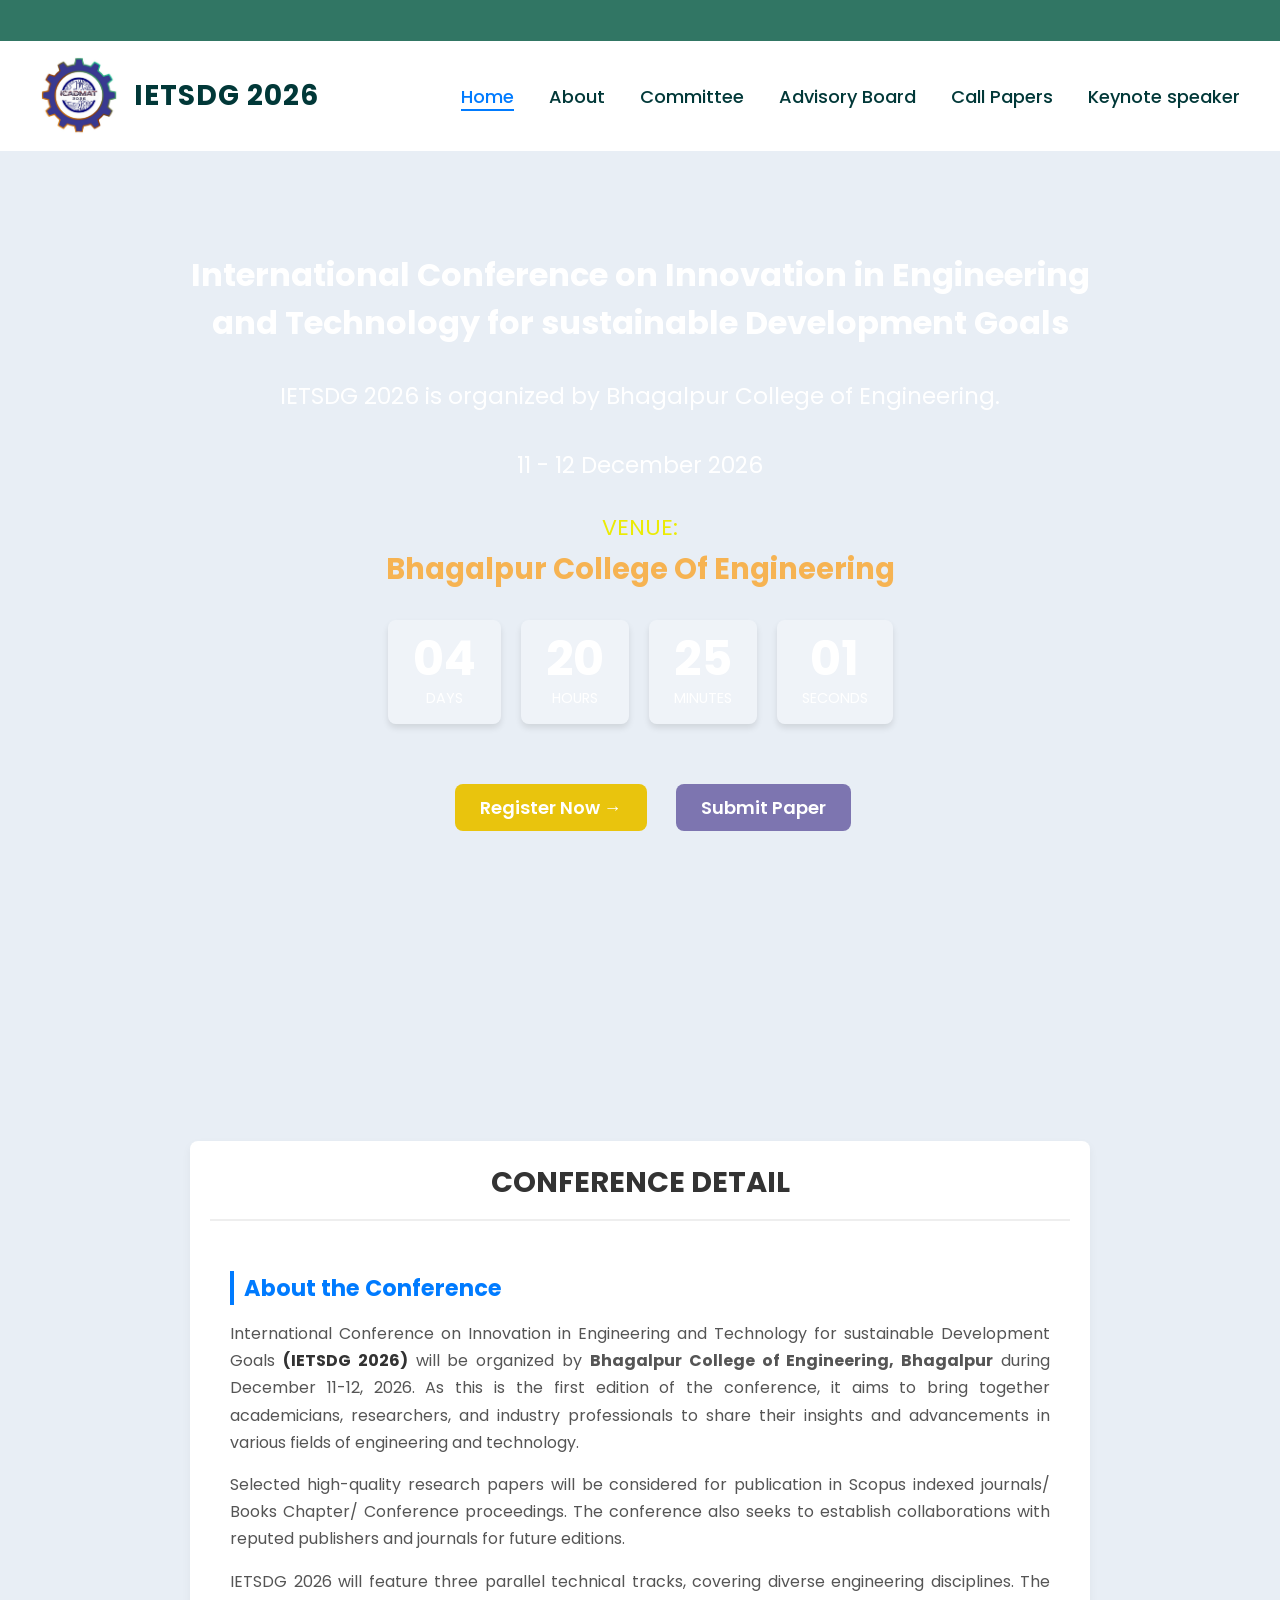
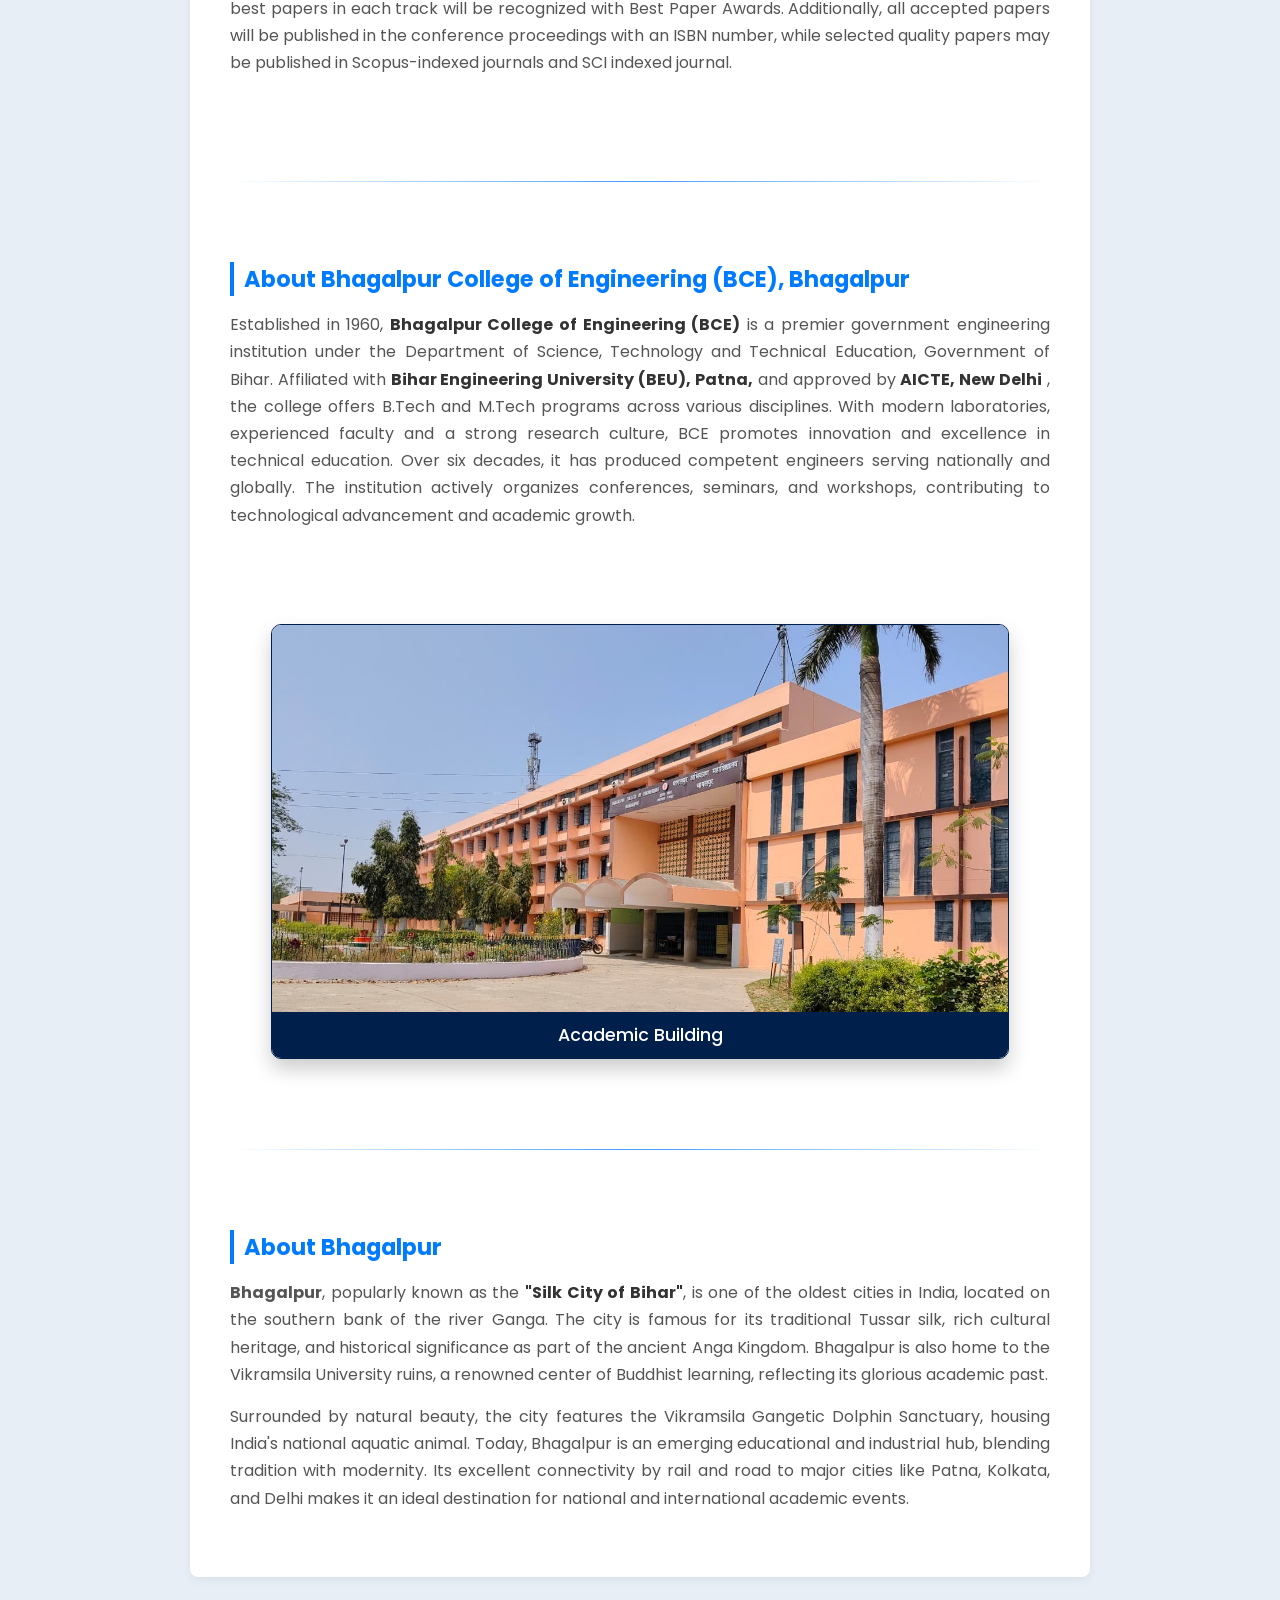
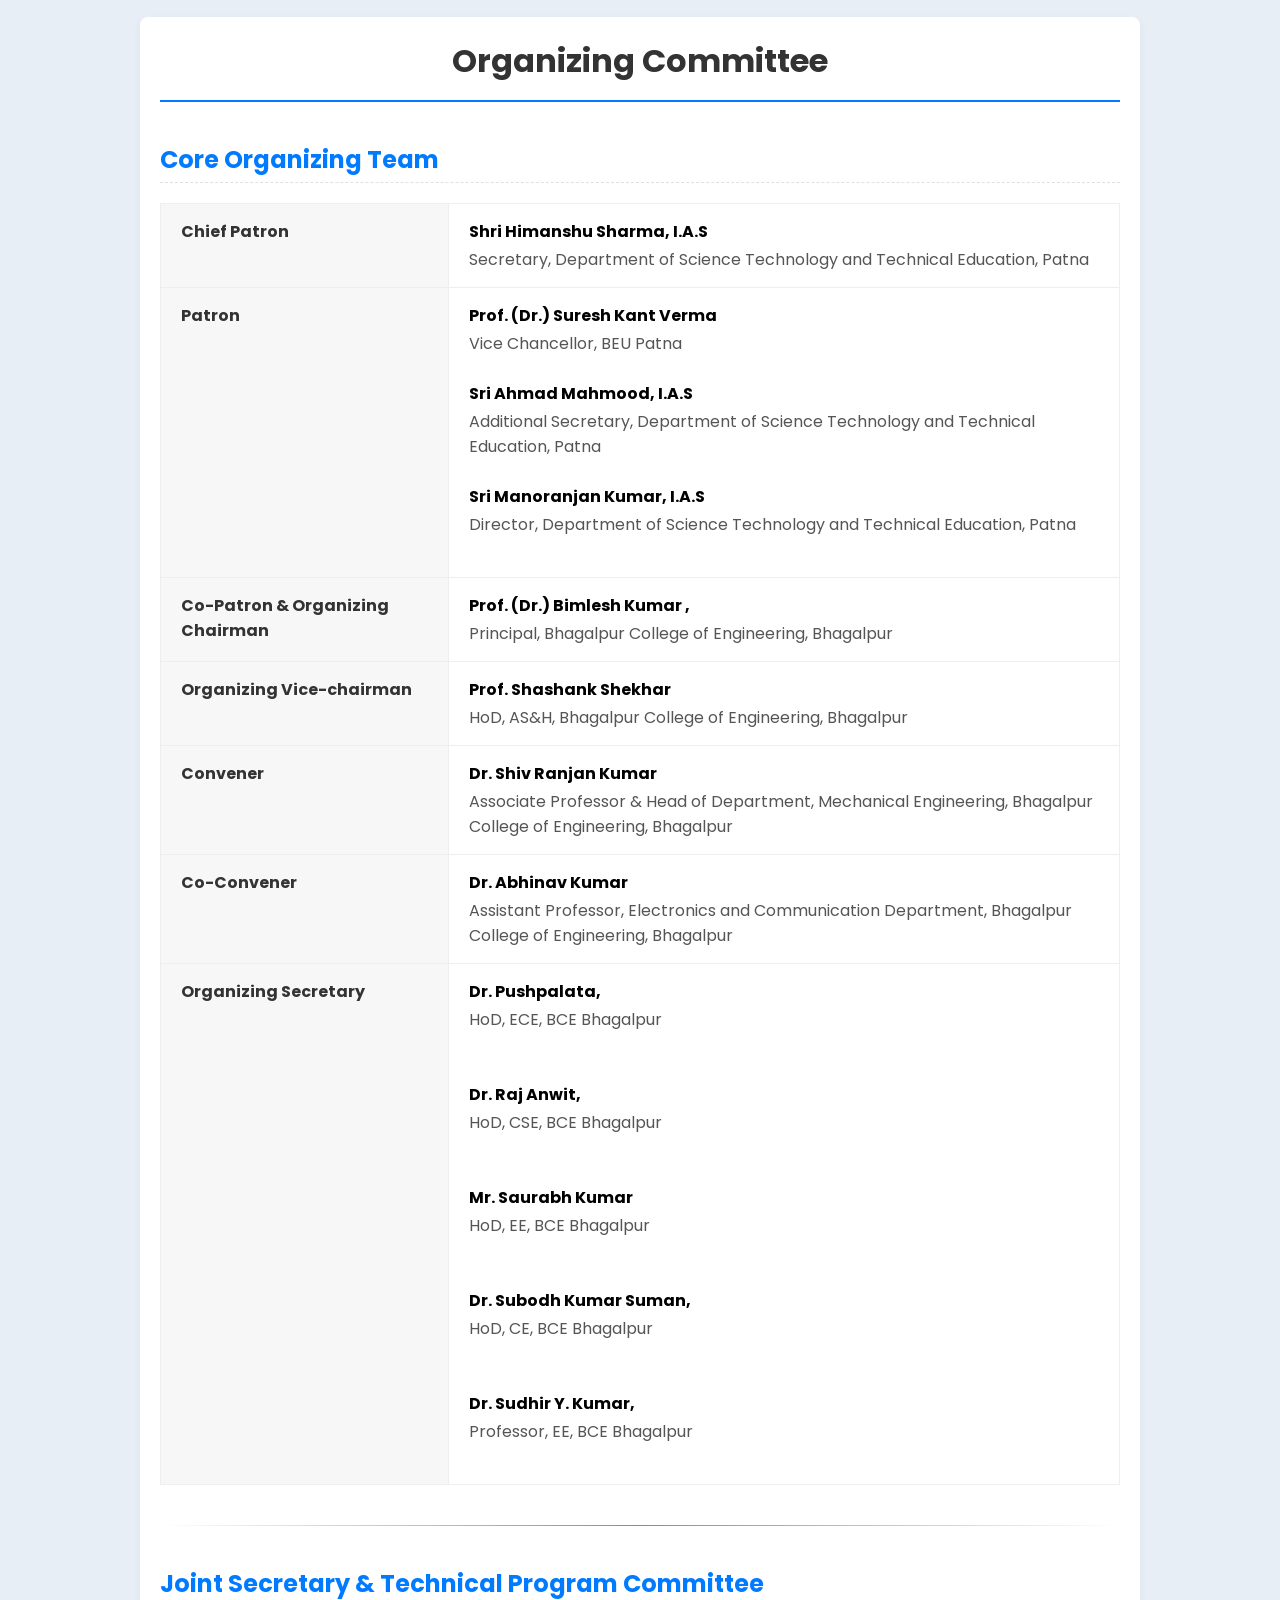
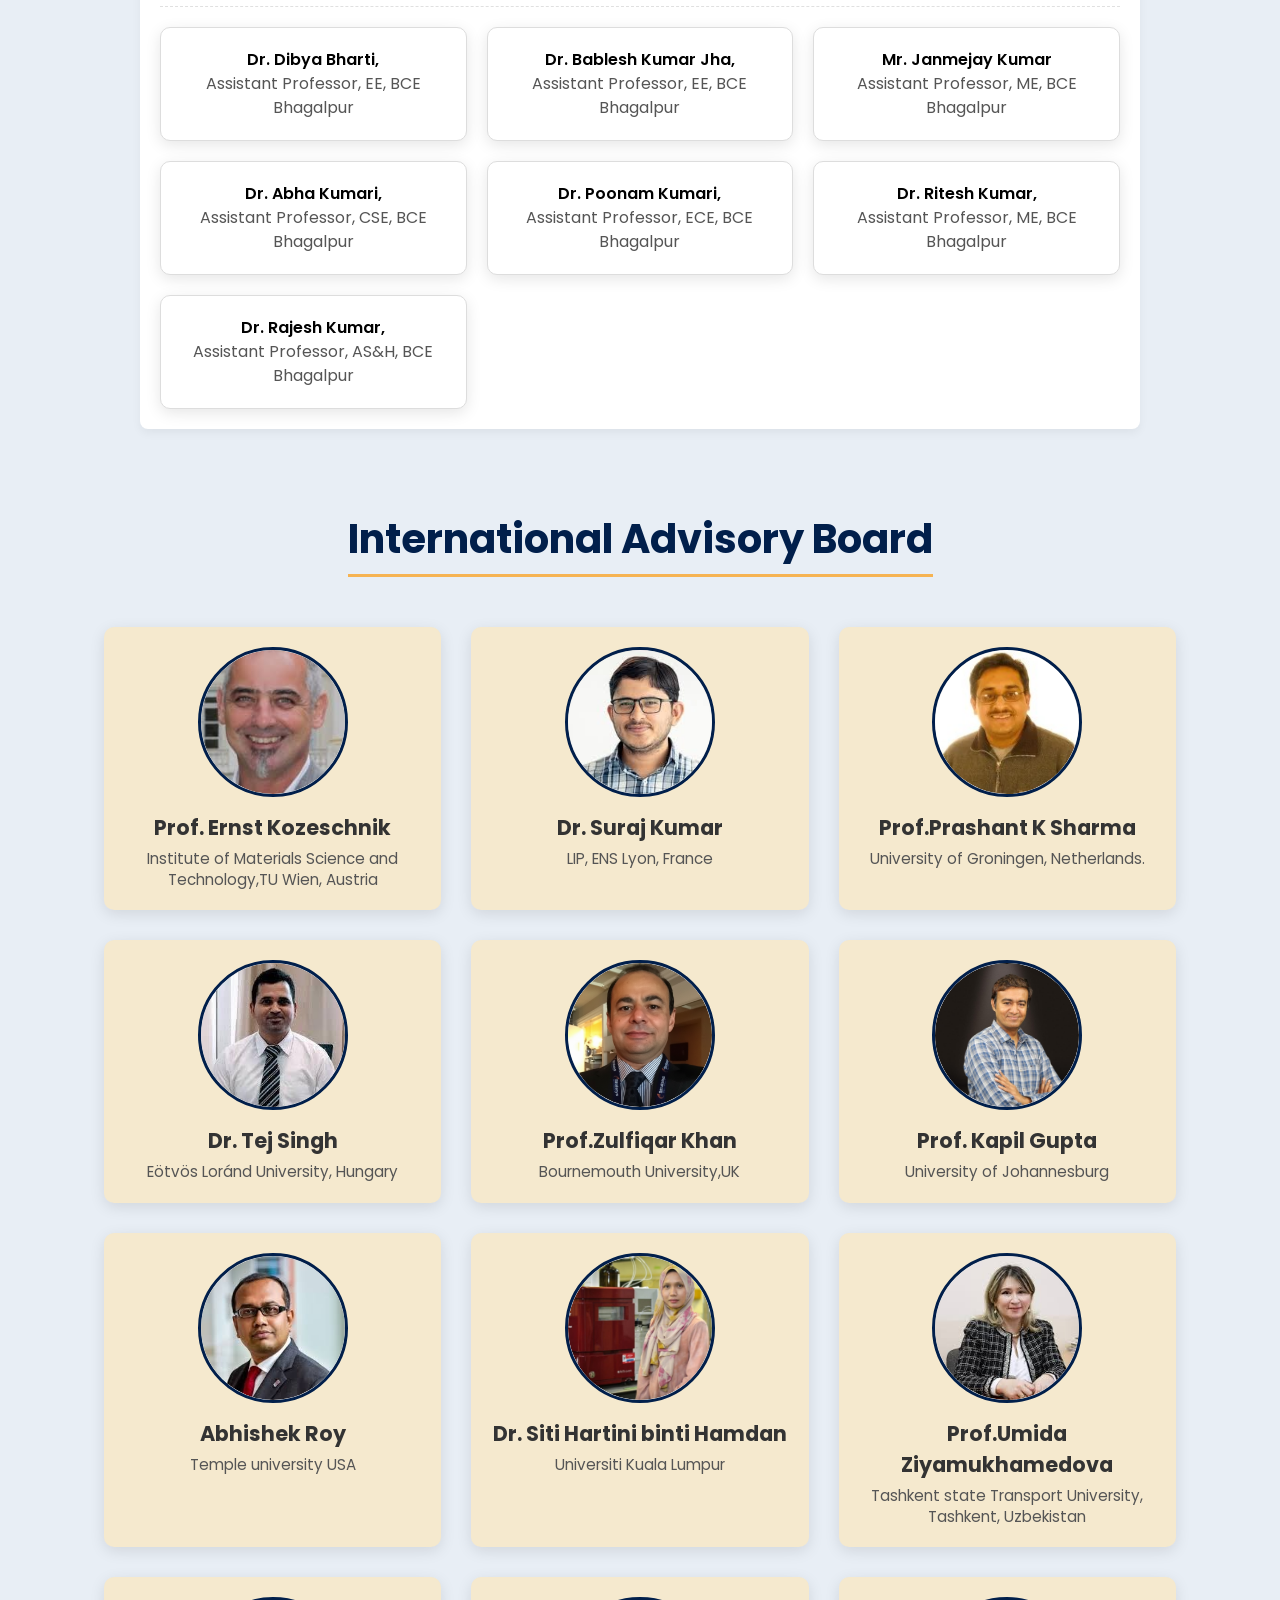
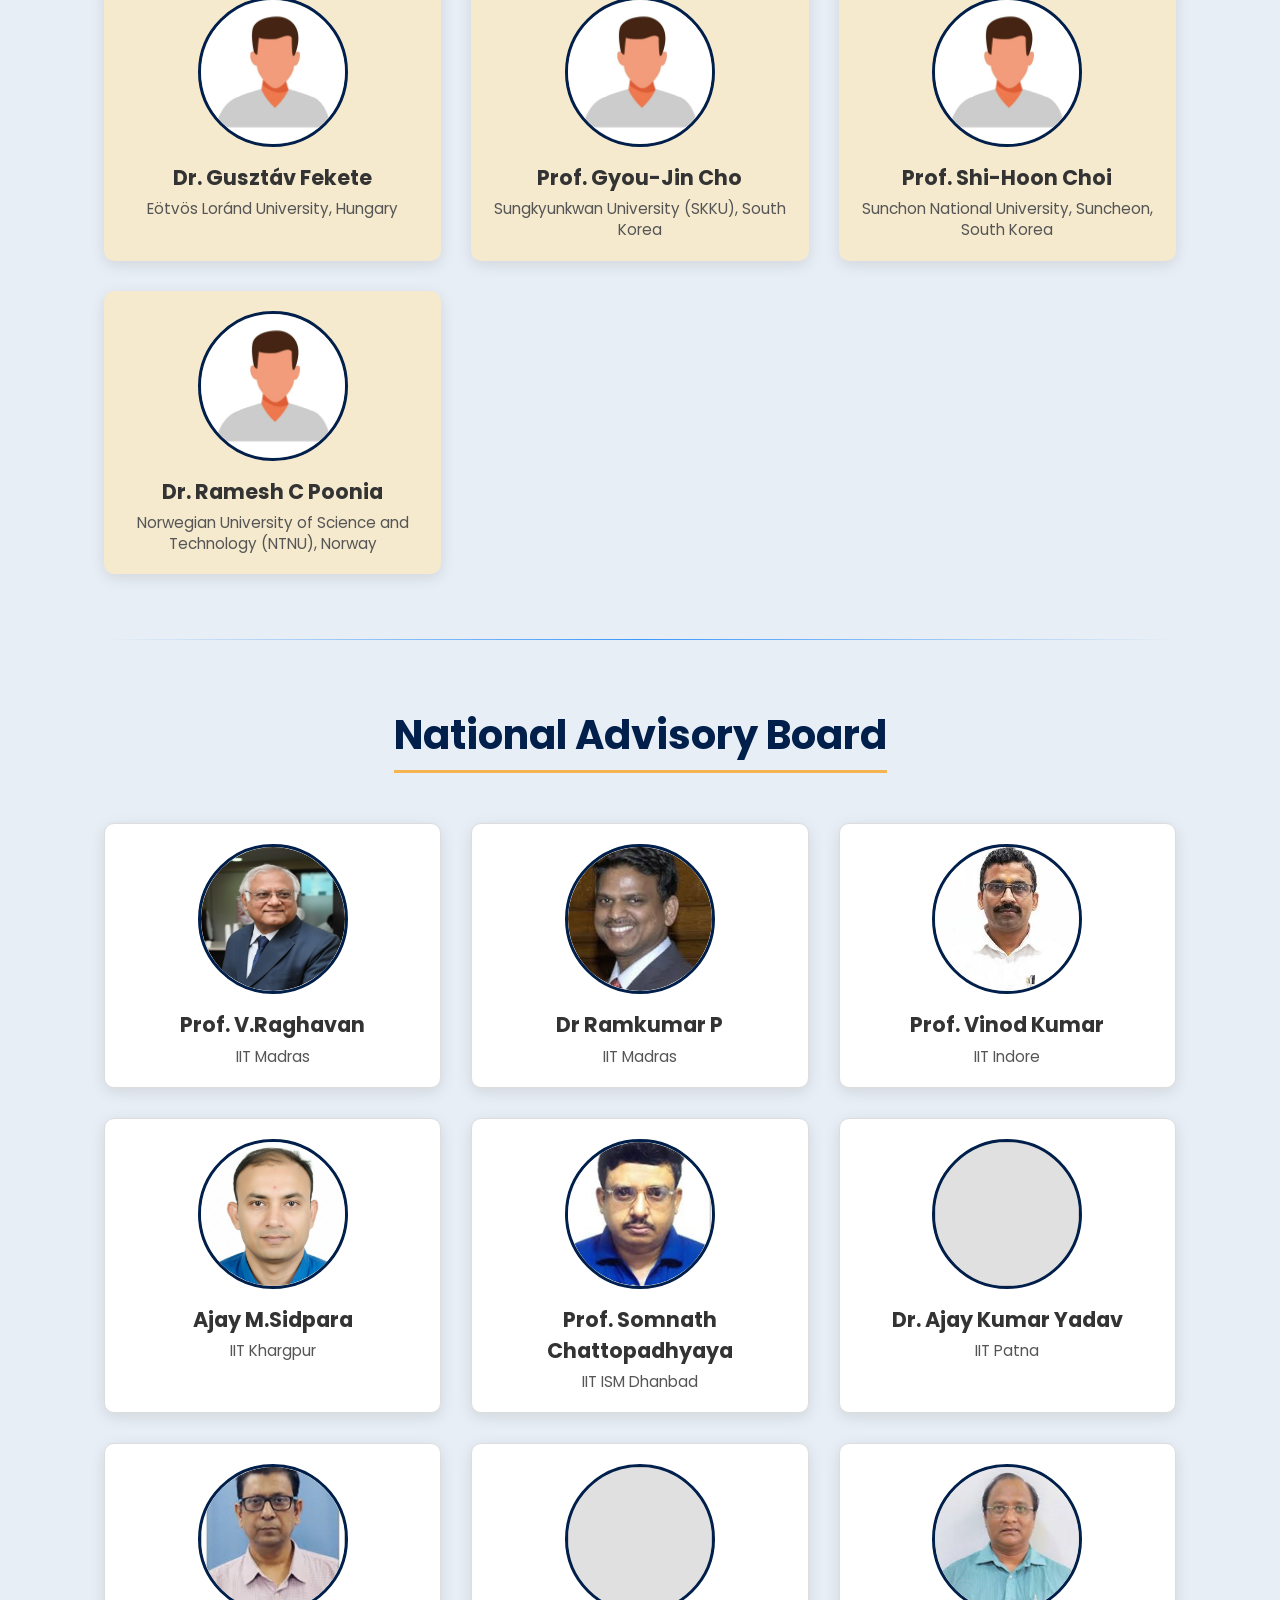
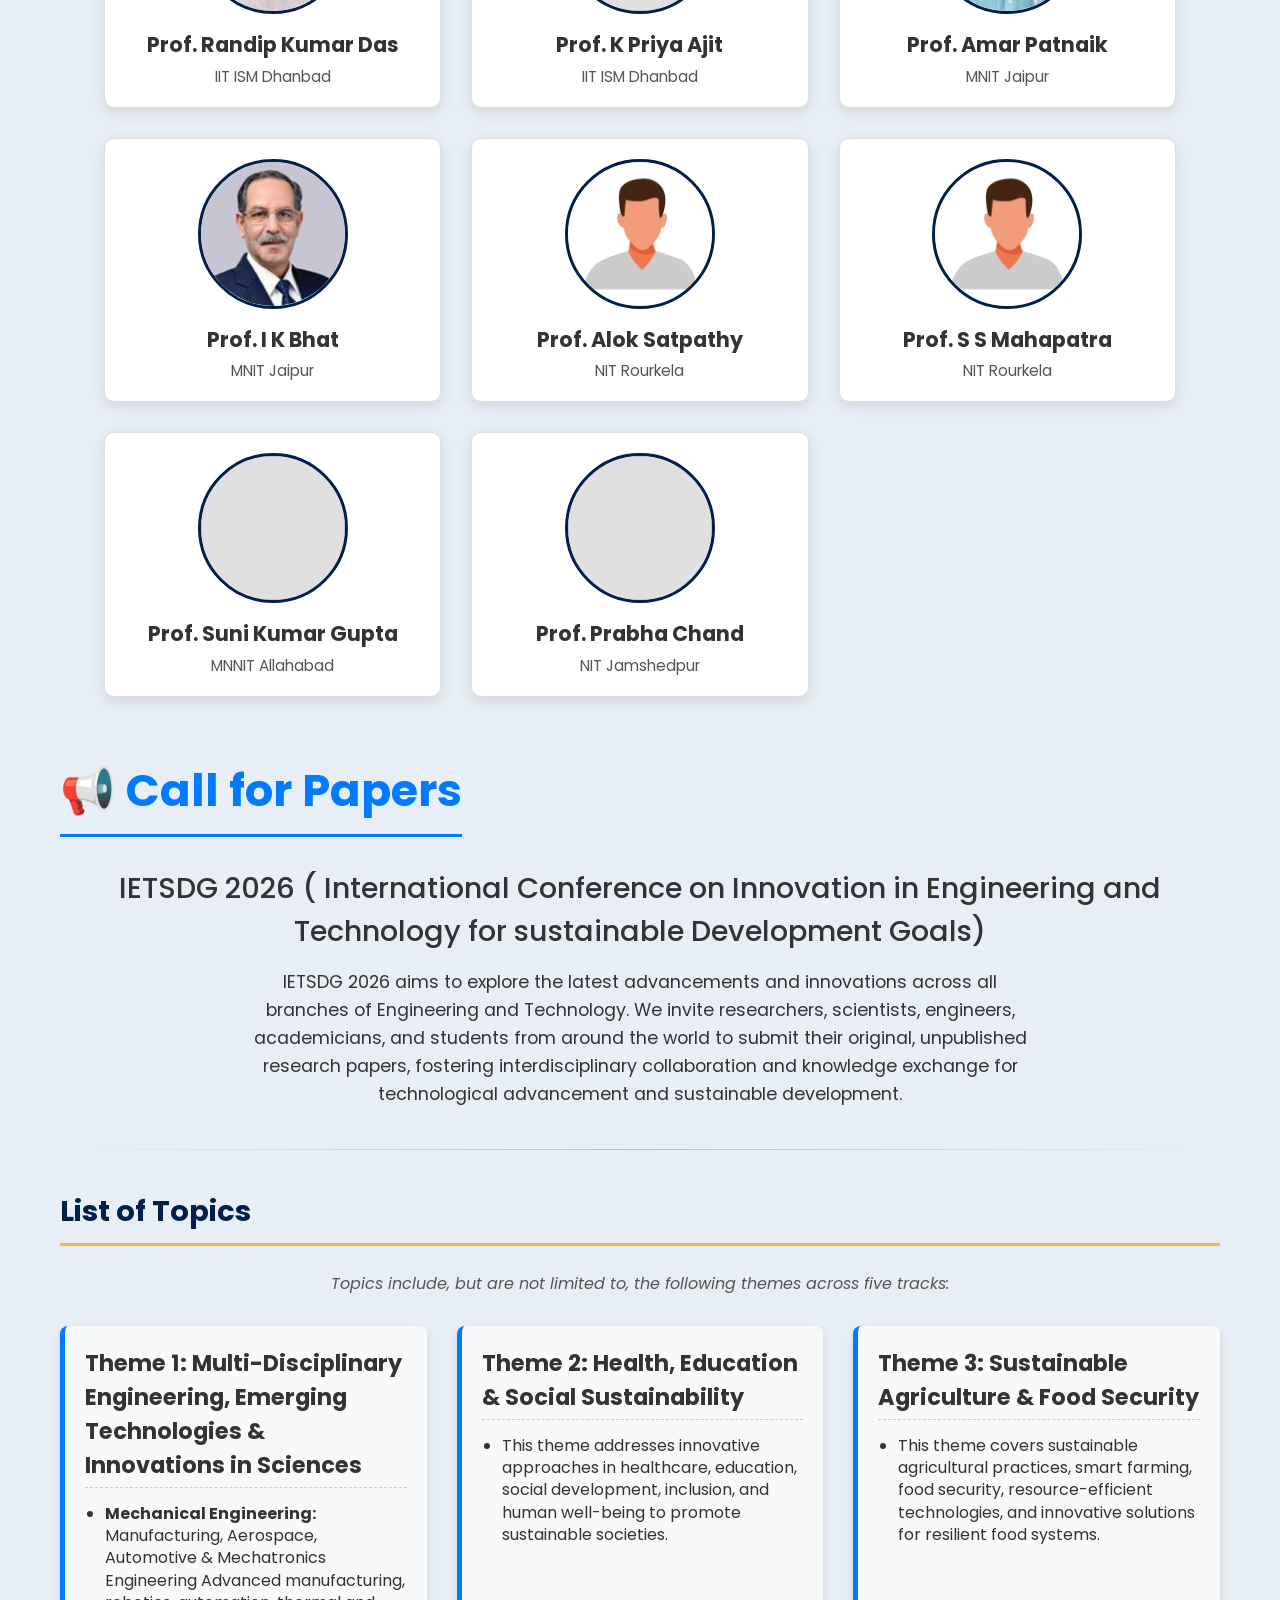
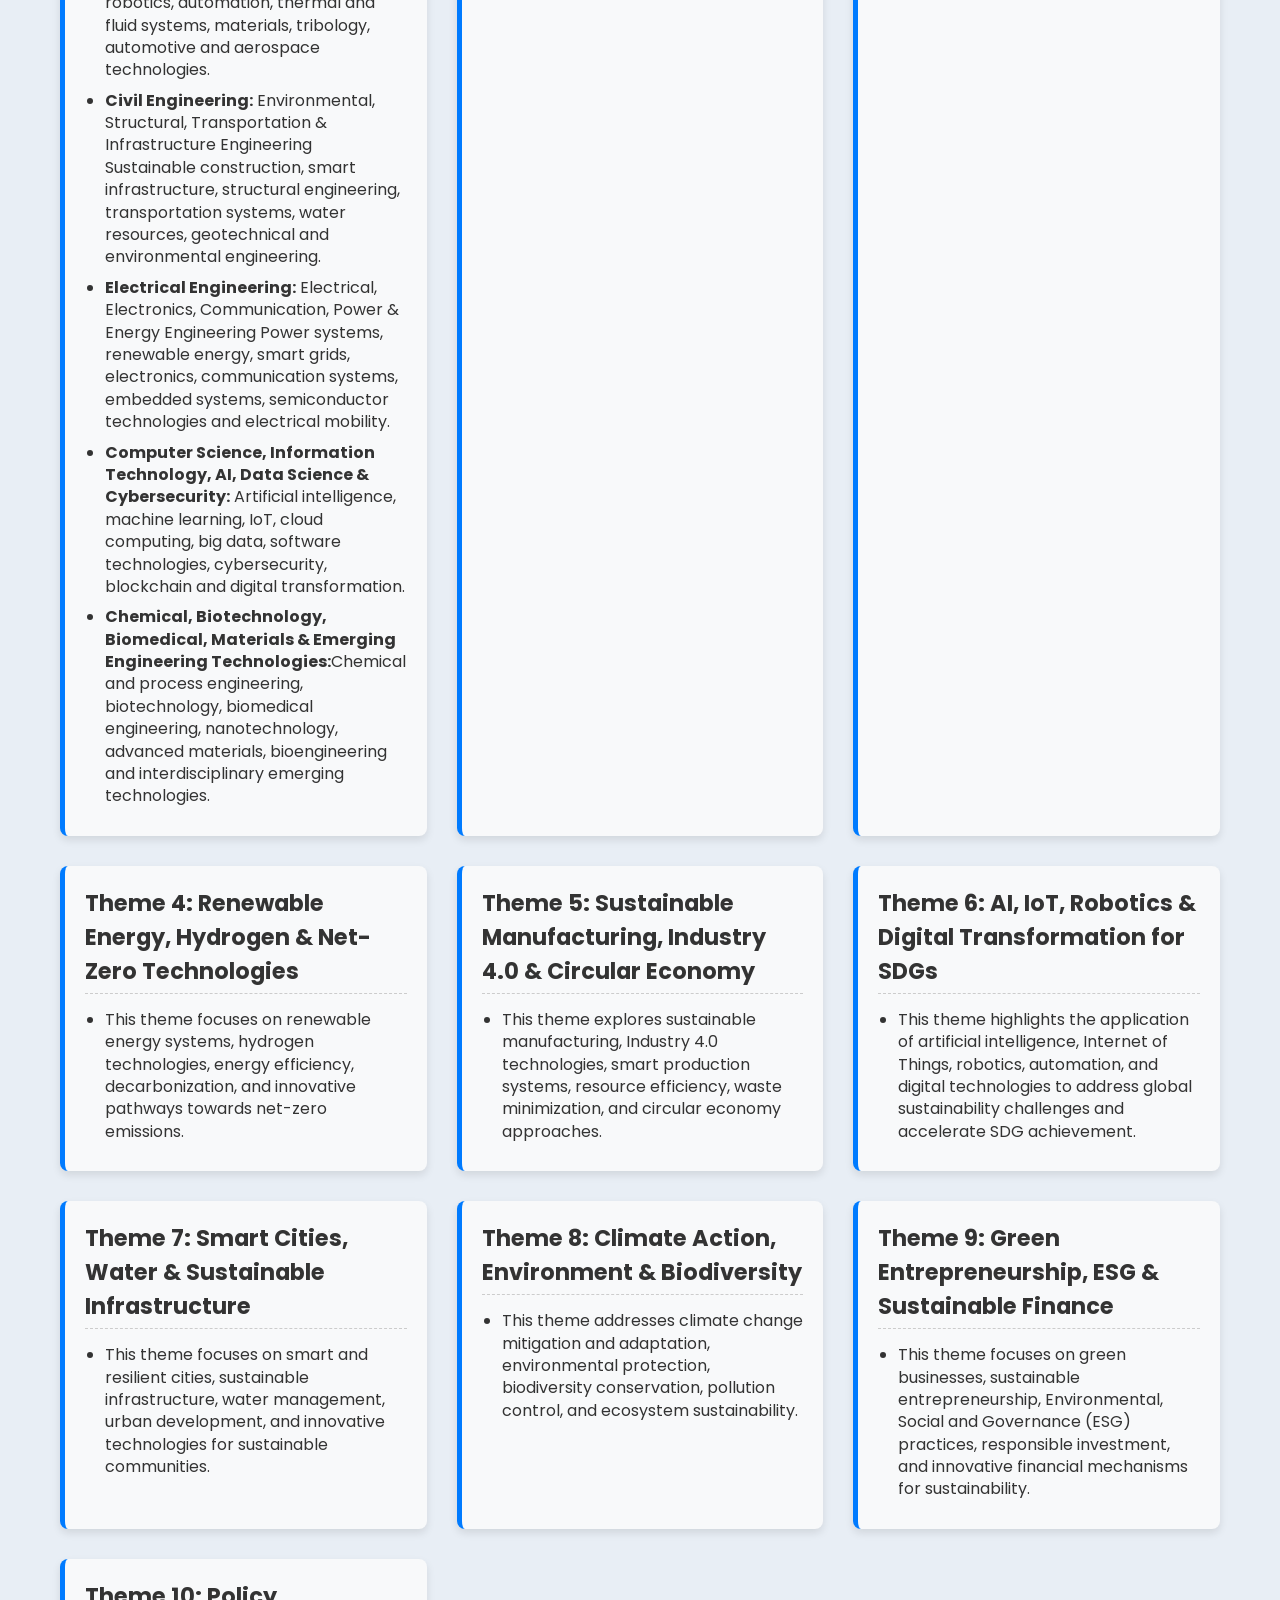
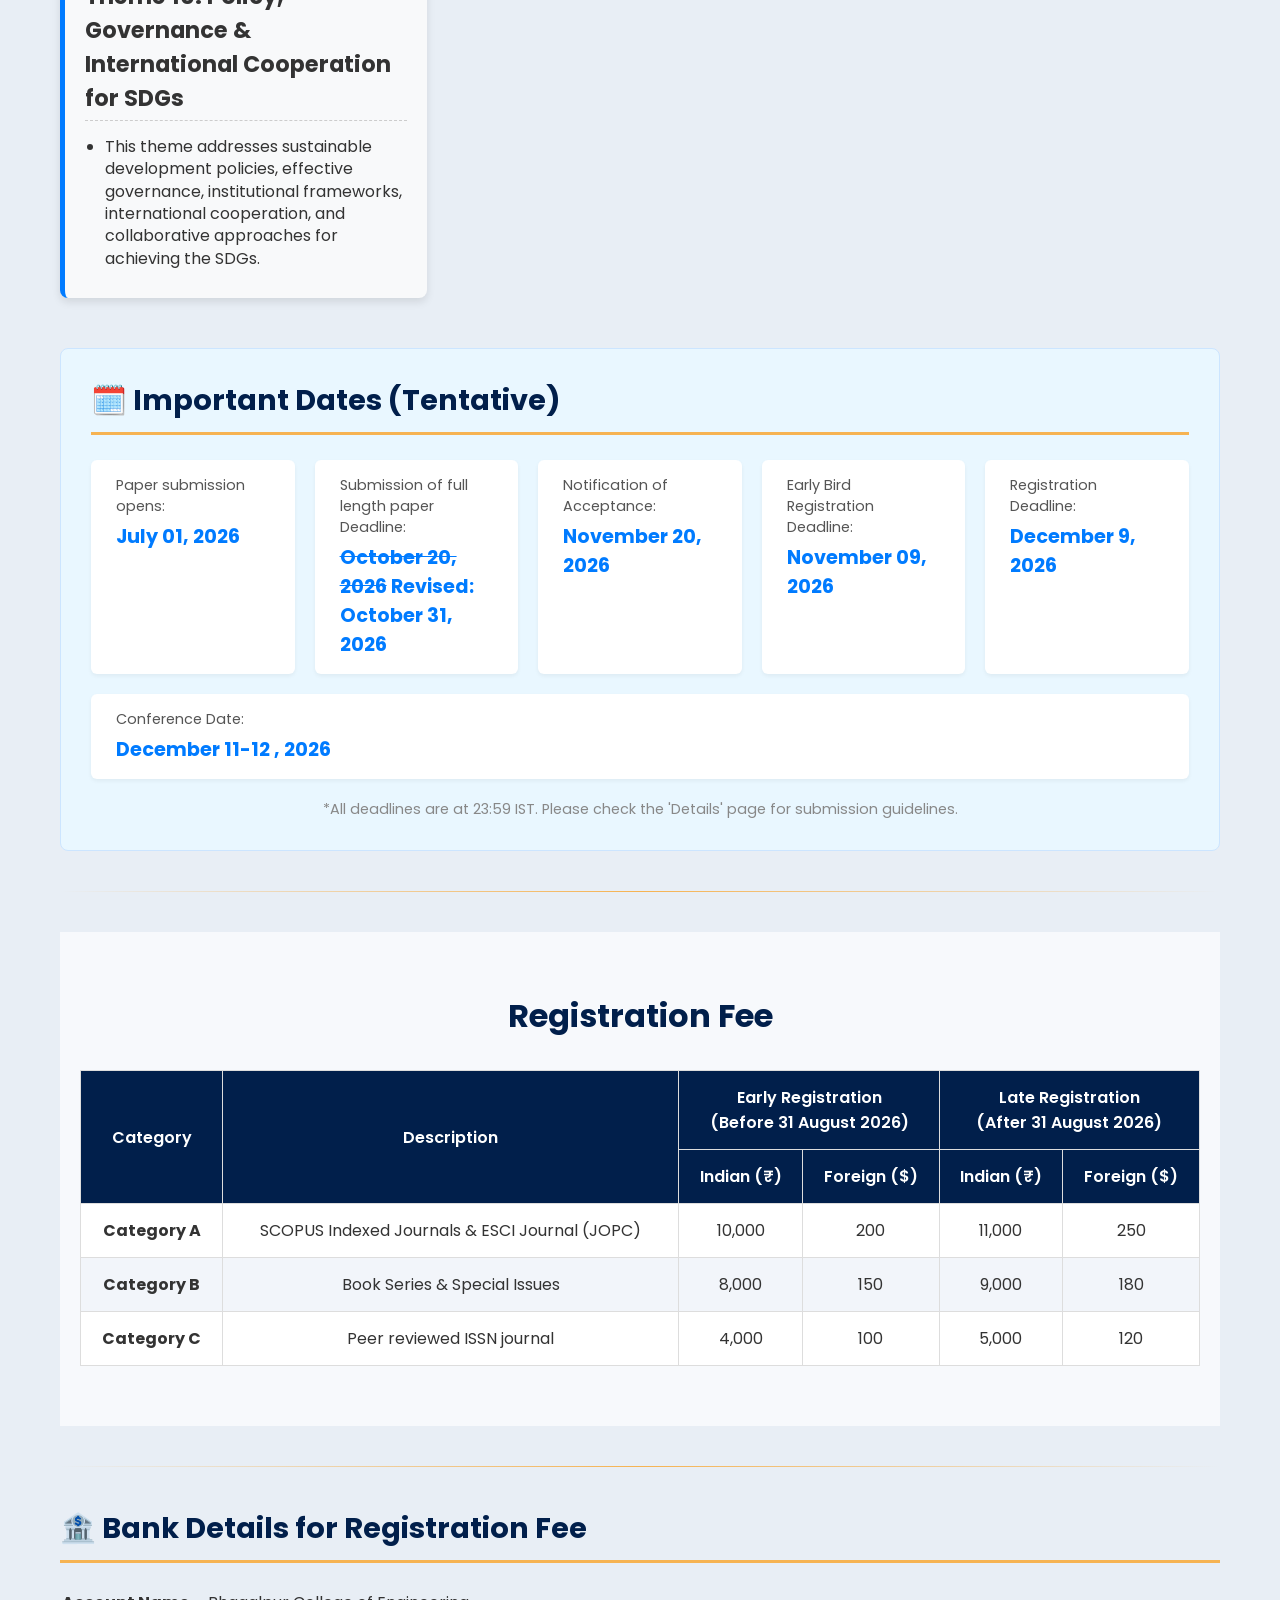
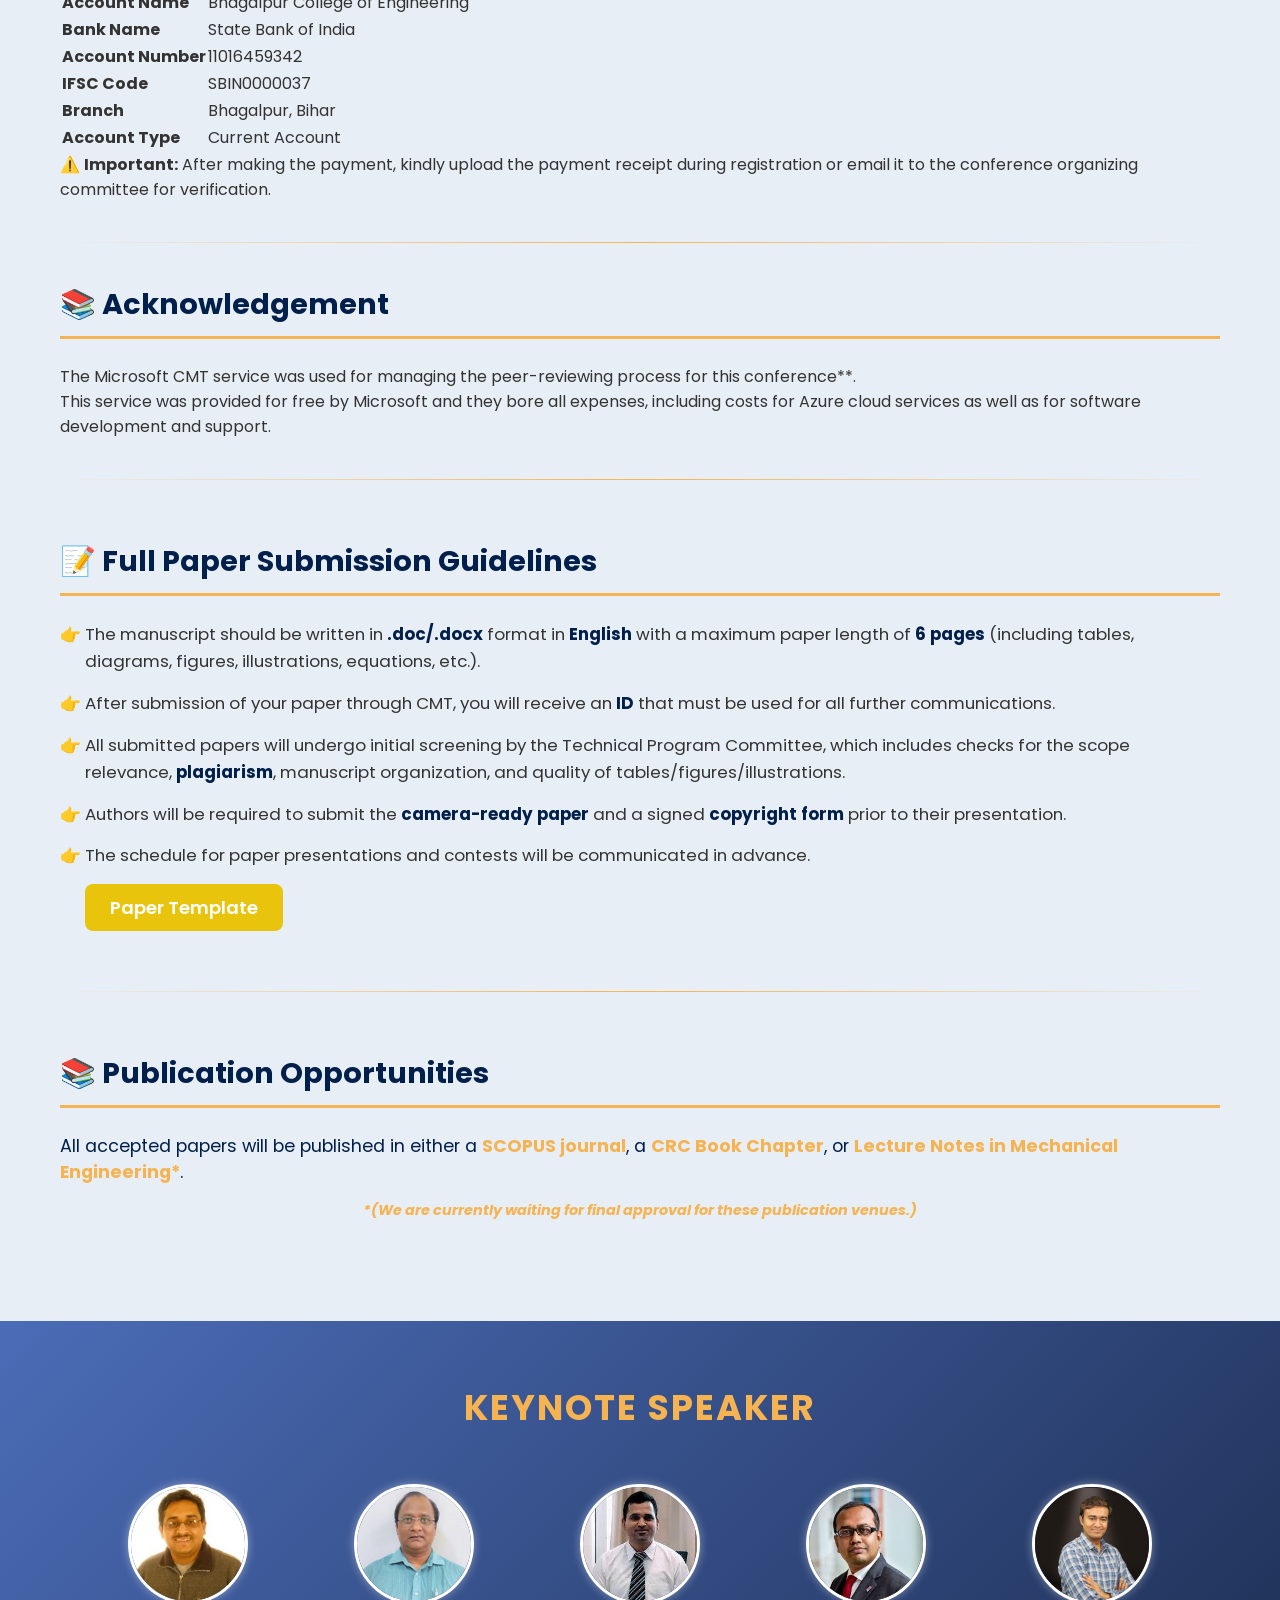
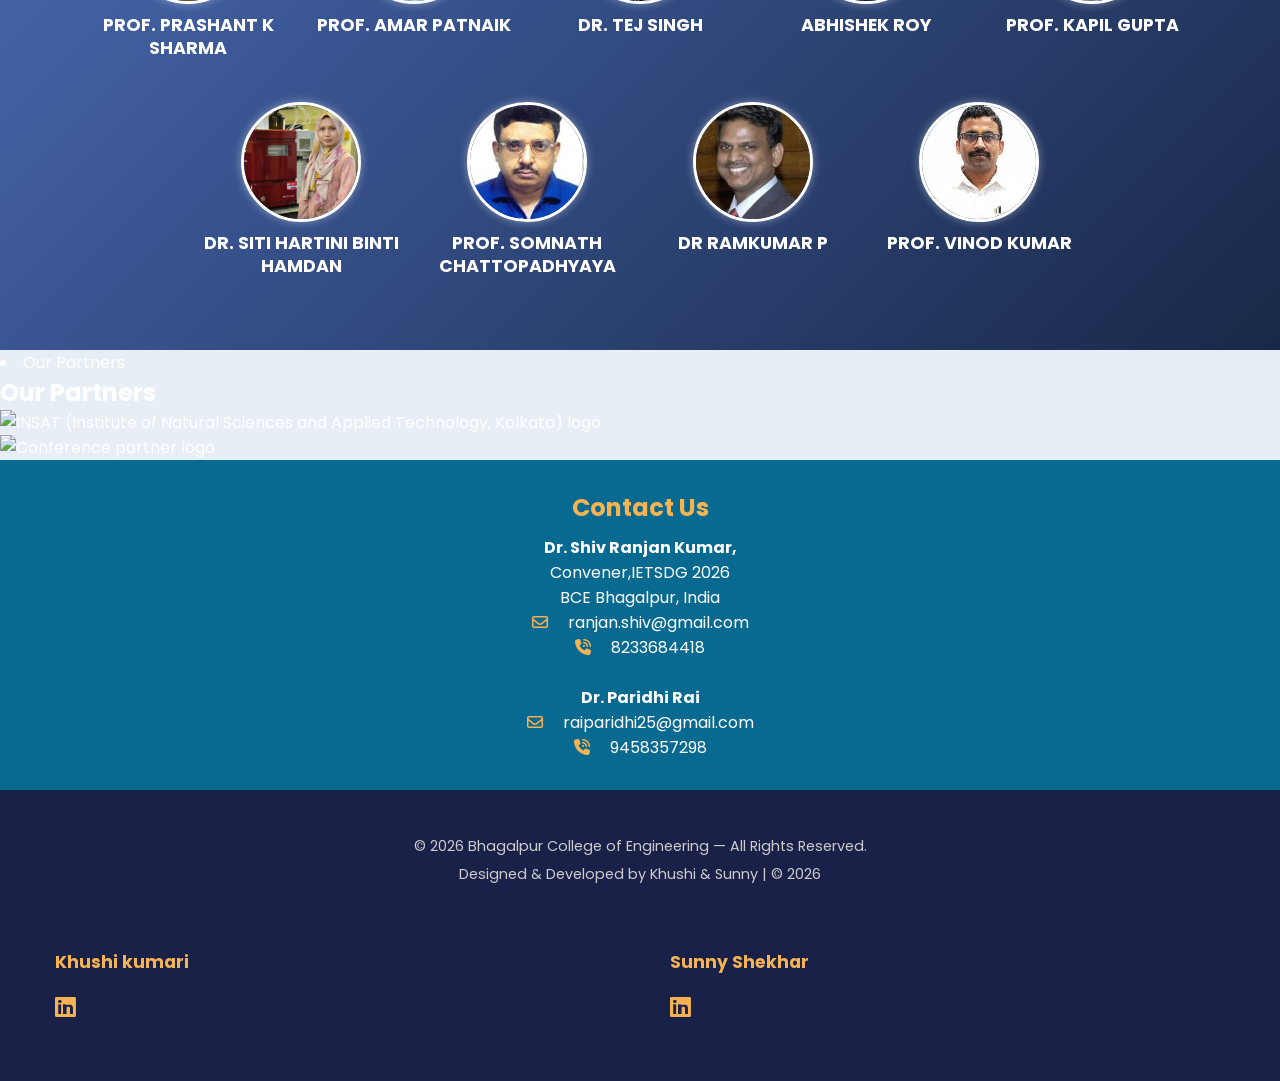
==== index.html @ a65e3af2 "Update print statement from 'Hello' to 'Goodbye'" ====
<!DOCTYPE html>
<html lang="en">
<head>
    <meta charset="UTF-8">
    <meta name="viewport" content="width=device-width, initial-scale=1.0">
    <title>International Conference 2026 | IETSDG-2026</title>
    <link href="https://fonts.googleapis.com/css2?family=Poppins:wght@300;500;700&display=swap" rel="stylesheet">
    <link rel="stylesheet" 
href="https://cdnjs.cloudflare.com/ajax/libs/font-awesome/6.5.0/css/all.min.css" />

    <link rel="stylesheet" href="css/02_home.css">
    <link rel="stylesheet" href="css/about.css"> 
    <link rel="stylesheet" href="css/commitee.css">
    <link rel="stylesheet" href="css/advisory.css">
    <link rel="stylesheet" href="css/callpaper.css">
</head>
<body>

    <div class="top-strip">
        <div class="scroll-text">
            🔴 Registration Open • 📢 Conference Date: 11-12 December 2026, India ! 🌐 Venue: BCE Campus
        </div>
    </div>

    <header>
        <div class="logo-container">
            <img src="images/WhatsApp Image 2025-11-19 at 10.29.44_a98ef530.jpg" alt="BCE Logo" class="logo">
            <span class="logo-text"> IETSDG 2026</span>
        </div>
             <!-- Hamburger -->
  <i class="fa-solid fa-bars hamburger" onclick="toggleMenu()"></i>

        <nav>
            <ul>
                <li><a href="#hero-section" class="active">Home</a></li>
                <li><a href="#about-section">About</a></li>
                <li><a href="#committee-section">Committee</a></li>
                <li><a href="#advisory-section">Advisory Board</a></li>
                <li><a href="#call-paper-section">Call Papers</a></li>
                <li><a href="#keynote-speaker-section">Keynote speaker</a></li>
            </ul>
  
        </nav>
       
    </div>


    </header>

    <main>
<!---- home page----->
        <section class="hero" id="hero-section">
            <video autoplay muted loop playsinline class="hero-video">
                <source src="videos/video1.mp4" type="video/mp4">
            </video>
            <h1 class="subtitle">
                International Conference on Innovation in Engineering <br> and Technology for sustainable Development Goals
            </h1>
            <p class="date">
               IETSDG 2026 is organized by Bhagalpur College of Engineering.
            </p>
            <p class="date">11 - 12 December 2026</p>

            <p class="colab">VENUE:</p>
            <h3 class="bce">Bhagalpur College Of Engineering</h3>

            <div id="countdown-container">
                <div id="countdown-timer">
                    <div class="unit-box"><span id="days">00</span><div class="label">Days</div></div>
                    <div class="unit-box"><span id="hours">00</span><div class="label">Hours</div></div>
                    <div class="unit-box"><span id="minutes">00</span><div class="label">Minutes</div></div>
                    <div class="unit-box"><span id="seconds">00</span><div class="label">Seconds</div></div>
                </div>
                <p id="timer-message"></p>
            </div>

            <a class="btn" href="register.html">Register Now →</a>
            <a class="btn1" href="https://cmt3.research.microsoft.com/User/Login">Submit Paper</a><br>
            <br>
            
        </section>
        <br>
        <br>
    
    
        
<!---- about page----->
        <section class="about-container" id="about-section">
            <h1>CONFERENCE DETAIL</h1>
            <div class="content-wrapper">
                
                <section id="about-conference" class="about-section">
                    <h2>About the Conference</h2>
                    <p> International Conference on Innovation in Engineering and Technology for sustainable Development Goals <strong>(IETSDG 2026)</strong> will be organized by <b>Bhagalpur College of Engineering, Bhagalpur</b>  during December 11-12, 2026. As this is the first edition of the conference, it aims to bring together academicians, researchers, and industry professionals to share their insights and advancements in various fields of engineering and technology.</p>
                    <p>Selected high-quality research papers will be considered for publication in Scopus indexed journals/ Books Chapter/ Conference proceedings. The conference also seeks to establish collaborations with reputed publishers and journals for future editions.</p>
                    <p>IETSDG 2026 will feature three parallel technical tracks, covering diverse engineering disciplines. The best papers in each track will be recognized with Best Paper Awards. Additionally, all accepted papers will be published in the conference proceedings with an ISBN number, while selected quality papers may be published in Scopus-indexed journals and SCI indexed journal.</p>
                </section>
                <hr>

                <section id="about-bce" class="about-section">
                    <h2>About Bhagalpur College of Engineering (BCE), Bhagalpur</h2>
                    <p>Established in 1960, <strong>Bhagalpur College of Engineering (BCE)</strong> is a premier government engineering institution under the Department of Science, Technology and Technical Education, Government of Bihar. Affiliated with <strong>Bihar Engineering University (BEU), Patna,</strong>  and approved by <strong>AICTE, New Delhi</strong> , the college offers B.Tech and M.Tech programs across various disciplines. With modern laboratories, experienced faculty and a strong research culture, BCE promotes innovation and excellence in technical education. Over six decades, it has produced competent engineers serving nationally and globally. The institution actively organizes conferences, seminars, and workshops, contributing to technological advancement and academic growth.</p>
                </section>
                <div class="image-container">
                    <img src="images/bce.jpg" alt="Bhagalpur College of Engineering, BCE Campus View" class="bce-image">
                    <p class="image-caption">Academic Building</p>
                </div>
                
                <hr>

                <section id="about-bhagalpur" class="about-section">
                    <h2>About Bhagalpur</h2>
                    <p><b>Bhagalpur</b>, popularly known as the <strong>"Silk City of Bihar"</strong>, is one of the oldest cities in India, located on the southern bank of the river Ganga. The city is famous for its traditional Tussar silk, rich cultural heritage, and historical significance as part of the ancient Anga Kingdom. Bhagalpur is also home to the Vikramsila University ruins, a renowned center of Buddhist learning, reflecting its glorious academic past.</p>
                    <p>Surrounded by natural beauty, the city features the Vikramsila Gangetic Dolphin Sanctuary, housing India's national aquatic animal. Today, Bhagalpur is an emerging educational and industrial hub, blending tradition with modernity. Its excellent connectivity by rail and road to major cities like Patna, Kolkata, and Delhi makes it an ideal destination for national and international academic events.</p>
                </section>
            </div>
        </section>

        <!---- commitee page----->

        <section class="committee-container" id="committee-section">
            <h1>Organizing Committee</h1>
            
            <section class="core-committee">
                <h2>Core Organizing Team</h2>
                <table>
                    <tbody>
                        <tr>
                            <td class="role-cell">Chief Patron</td>
                            <td class="member-cell">
                                <strong>Shri Himanshu Sharma, I.A.S</strong>
                                <p>Secretary, Department of Science Technology and Technical Education, Patna</p>
                            </td>
                        </tr>
                        <tr>
                            <td class="role-cell">Patron</td>
                            
                            <td class="member-cell">
                                <strong>Prof. (Dr.)  Suresh Kant Verma</strong>
                               <p> Vice Chancellor, BEU Patna</p>
                                <br>
                                 <strong> Sri Ahmad Mahmood, I.A.S </strong>
                               <p> Additional Secretary, Department of Science Technology and Technical Education, Patna</p>
                                <br>
                                 <strong>Sri Manoranjan Kumar, I.A.S  </strong>
                               <p> Director, Department of Science Technology and Technical Education, Patna</p>
                                <br>
                                
                                
                            </td>
                          
                        </tr>
                        <tr>
                            <td class="role-cell">Co-Patron & Organizing Chairman</td>
                            <td class="member-cell">
                                <strong>Prof. (Dr.) Bimlesh Kumar ,</strong>
                                  <p>Principal, Bhagalpur College of Engineering, Bhagalpur</p>
                                
                            </td>
                        </tr>
                         <tr>
                            <td class="role-cell">Organizing Vice-chairman</td>
                            <td class="member-cell">
                                <strong>Prof. Shashank Shekhar</strong>
                                  <p>HoD, AS&H, Bhagalpur College of Engineering, Bhagalpur</p>
                                
                            </td>
                        </tr>
                        
                        <tr>
                            <td class="role-cell">Convener</td>
                            <td class="member-cell">
                                <strong>Dr. Shiv Ranjan Kumar</strong>
                                  <p>Associate Professor & Head of Department, Mechanical Engineering, Bhagalpur College of Engineering, Bhagalpur</p>
                            </td>
                        </tr>
                         <tr>
                            <td class="role-cell">Co-Convener</td>
                            <td class="member-cell">
                                <strong>Dr. Abhinav Kumar</strong>
                                  <p>Assistant Professor,
Electronics and Communication Department,
Bhagalpur College of Engineering, Bhagalpur
</p>
                            </td>
                        </tr>
                        <tr>
                            <td class="role-cell">Organizing Secretary</td>
                            <td class="member-cell">
                                <strong>Dr. Pushpalata, </strong>
                                <p>HoD, ECE, BCE Bhagalpur</p>
                                <br>
                                <br>
                                <strong>Dr. Raj Anwit, </strong>
                                 <p> HoD, CSE, BCE Bhagalpur</p>
                                <br>
                                 <br>
                                <strong>Mr. Saurabh Kumar </strong>
                                  <p>HoD, EE, BCE Bhagalpur</p>
                                <br>
                                  <br>
                                <strong>Dr. Subodh Kumar Suman, </strong>
                                  <p>HoD, CE, BCE Bhagalpur</p>
                            
                                  <br>
                                                                <br>
                                <strong>Dr. Sudhir Y. Kumar, </strong>
                                 <p> Professor, EE, BCE Bhagalpur</p>
                                <br>
                                
                              
                            </td>
                        </tr>
                    </tbody>
                </table>
            </section>

            <hr>

            <section class="technical-committee">
                <h2>Joint Secretary & Technical Program Committee</h2>
                
                <div class="member-list">
                    <div class="member-card">
                        <strong>Dr. Dibya Bharti, </strong><br>
                        Assistant Professor, EE, BCE Bhagalpur
                    </div>
                    
                    <div class="member-card">
                        <strong>Dr. Bablesh Kumar Jha, </strong><br>
                        Assistant Professor, EE, BCE Bhagalpur
                    </div>
                    <div class="member-card">
                        <strong>Mr. Janmejay Kumar</strong><br>
                        Assistant Professor, ME, BCE Bhagalpur
                    </div>
                    <div class="member-card">
                        <strong>Dr. Abha Kumari, </strong><br>
                        Assistant Professor, CSE, BCE Bhagalpur
                    </div>
                    <div class="member-card">
                        <strong>Dr. Poonam Kumari, </strong><br>
                        Assistant Professor, ECE, BCE Bhagalpur
                    </div>
                    <div class="member-card">
                        <strong>Dr. Ritesh Kumar, </strong><br>
                        Assistant Professor, ME, BCE Bhagalpur
                    </div>
                    <div class="member-card">
                        <strong>Dr. Rajesh Kumar, </strong><br>
                        Assistant Professor, AS&H, BCE Bhagalpur
                    </div>
                   
                </div>

            </section>

        </section>

<!---- advisory page----->

        <section class="advisory-board" id="advisory-section">
            <h1>International Advisory Board</h1>
            
            <div class="board-grid">
                
                <div class="member-card1">
                    <div class="image-placeholder">
                        <img src="images/ernst.jpg" alt="">
                    </div>
                    <div class="member-details">
                        <h3>Prof. Ernst Kozeschnik</h3>
                        <p> Institute of Materials Science and Technology,TU Wien, Austria</p>
                    </div>
                </div>

                <div class="member-card1">
                    <div class="image-placeholder">
                        <img src="images/prf suraj.jpg" alt="">
                    </div>
                    <div class="member-details">
                        <h3>Dr. Suraj Kumar</h3>
                        <p>LIP, ENS Lyon, France</p>
                    </div>
                </div>

                  <div class="member-card1">
                    <div class="image-placeholder">
                        <img src="images/PrashantKSharma.jpg" alt="">
                    </div>
                    <div class="member-details">
                        <h3>Prof.Prashant K Sharma</h3>
                        <p>University of Groningen, Netherlands.</p>
                    </div>
                </div>

                   <div class="member-card1">
                    <div class="image-placeholder">
                        <img src="images/tej.jpg" alt="">
                    </div>
                    <div class="member-details">
                        <h3>Dr. Tej Singh</h3>
                        <p>Eötvös Loránd University, Hungary</p>
                    </div>
                </div>

                  <div class="member-card1">
                    <div class="image-placeholder">
                         <img src=" images/Prof. Z Khan02.png" alt="">
                    </div>
                    <div class="member-details">
                        <h3>Prof.Zulfiqar Khan </h3>
                        <p>Bournemouth University,UK</p>
                    </div>
                </div>
                
                  <div class="member-card1">
                    <div class="image-placeholder">
                        <img src="images/kapil.jpg" alt="">
                    </div>
                    <div class="member-details">
                        <h3>Prof. Kapil Gupta </h3> 
                        <p>University of Johannesburg</p>
                    </div>
                </div> 

                 <div class="member-card1">
                    <div class="image-placeholder">
                        <img src="images/Abhishekh Kumar.jpg" alt="Abhishek Roy">
                    </div>
                    <div class="member-details">
                        <h3>Abhishek Roy</h3>
                        <p>Temple university USA</p>
                    </div>
                </div>

                 <div class="member-card1">
                    <div class="image-placeholder">
                        <img src="images/siti.jpg" alt="">
                    </div>
                    <div class="member-details">
                        <h3>Dr. Siti Hartini binti Hamdan</h3>
                        <p>Universiti Kuala Lumpur</p>
                    </div>
                </div>

                 <div class="member-card1">
                    <div class="image-placeholder">
                         <img src="umida.jpg" alt=""> 
                    </div>
                    <div class="member-details">
                        <h3>Prof.Umida Ziyamukhamedova</h3>
                        <p> Tashkent state Transport University, Tashkent, Uzbekistan</p>
                    </div>
                </div>

                <div class="member-card1">
                    <div class="image-placeholder">
                         <img src="potrait.jpg" alt=""> 
                    </div>
                    <div class="member-details">
                        <h3>Dr. Gusztáv Fekete</h3>
                        <p>Eötvös Loránd University, Hungary</p>
                    </div>
                </div>

                <div class="member-card1">
                    <div class="image-placeholder">
                         <img src="potrait.jpg" alt=""> 
                    </div>
                    <div class="member-details">
                        <h3>Prof. Gyou-Jin Cho</h3>
                        <p>Sungkyunkwan University (SKKU), South Korea</p>
                    </div>
                </div>

                <div class="member-card1">
                    <div class="image-placeholder">
                         <img src="potrait.jpg" alt=""> 
                    </div>
                    <div class="member-details">
                        <h3>Prof. Shi-Hoon Choi</h3>
                        <p>Sunchon National University, Suncheon, South Korea</p>
                    </div>
                </div>
                
                <div class="member-card1">
                    <div class="image-placeholder">
                         <img src="potrait.jpg" alt=""> 
                    </div>
                    <div class="member-details">
                        <h3>Dr. Ramesh C Poonia</h3>
                        <p>Norwegian University of Science and Technology (NTNU), Norway</p>
                    </div>
                </div>   
            </div>
            
            <br>
            <hr>
            <br>

            <h1>National Advisory Board</h1>
            <div class="board-grid">
                  <div class="member-card">
                    <div class="image-placeholder">
                         <img src="images/V Raghvan.jpg" alt="">
                    </div>
                    <div class="member-details">
                        <h3>Prof. V.Raghavan</h3>
                        <p>IIT Madras</p>
                    </div>
                </div>

                  <div class="member-card">
                    <div class="image-placeholder">
                        <img src="images/ramkumar.jpg" alt="">
                    </div>
                    <div class="member-details">
                        <h3>Dr Ramkumar P </h3>
                        <p>IIT Madras</p>
                    </div>
                </div>
                

                 <div class="member-card">
                    <div class="image-placeholder">
                        <img src="images/vinod.jpg" alt="">
                    </div>
                    <div class="member-details">
                        <h3>Prof. Vinod Kumar</h3>
                        <p>IIT Indore </p>
                    </div>
                </div>

                 <div class="member-card">
                    <div class="image-placeholder">
                        <img src=" images/Ajay Sidpara.png" alt="">
                    </div>
                   
                    <div class="member-details">
                        <h3>Ajay M.Sidpara </h3>
                        <p>IIT Khargpur</p>
                    </div>
                </div>
                

                  <div class="member-card">
                    <div class="image-placeholder">
                        <img src="images/somnath.jpg" alt="">
                    </div>
                    <div class="member-details">
                        <h3>Prof. Somnath Chattopadhyaya</h3>
                        <p>IIT ISM Dhanbad</p>
                    </div>
                </div>

                  <div class="member-card">
                    <div class="image-placeholder">
                        <img src=" " alt="">
                    </div>
                    <div class="member-details">
                        <h3>Dr. Ajay Kumar Yadav</h3>
                        <p>IIT Patna</p>
                    </div>
                </div>
                
                
                 <div class="member-card">
                    <div class="image-placeholder">
                        <img src="images/randip.jpg" alt="">
                    </div>
                    <div class="member-details">
                        <h3>Prof. Randip Kumar Das</h3>
                        <p>IIT ISM Dhanbad</p>
                    </div>
                </div>

                   
                 <div class="member-card">
                    <div class="image-placeholder">
                        <img src=" " alt="">
                    </div>
                    <div class="member-details">
                        <h3>Prof. K Priya Ajit</h3>
                        <p>IIT ISM Dhanbad</p>
                    </div>
                </div>

                
                
                  <div class="member-card">
                    <div class="image-placeholder">
                        <img src="images/amar.jpg" alt="">
                    </div>
                    <div class="member-details">
                        <h3>Prof. Amar Patnaik</h3>
                        <p>MNIT Jaipur</p>
                    </div>
                </div>

                 <div class="member-card">
                    <div class="image-placeholder">
                        <img src="images/ik.jpg" alt="">
                    </div>
                    <div class="member-details">
                        <h3>Prof. I K Bhat</h3>
                        <p>MNIT Jaipur</p>
                    </div>
                </div>
              

                <div class="member-card">
                    <div class="image-placeholder">
                         <img src="potrait.jpg" alt=""> 
                    </div>
                    <div class="member-details">
                        <h3>Prof. Alok Satpathy</h3>
                        <p>NIT Rourkela</p>
                    </div>
                </div>

                <div class="member-card">
                    <div class="image-placeholder">
                         <img src="potrait.jpg" alt=""> 
                    </div>
                    <div class="member-details">
                        <h3>Prof. S S Mahapatra</h3>
                        <p>NIT Rourkela</p>
                    </div>
                </div>
                
                   <div class="member-card">
                    <div class="image-placeholder">
                        <img src=" " alt="">
                    </div>
                    <div class="member-details">
                        <h3> Prof. Suni Kumar Gupta</h3>
                        <p>MNNIT Allahabad</p>
                    </div>
                </div>

                
                  <div class="member-card">
                    <div class="image-placeholder">
                        <img src="" alt="">
                    </div>
                    <div class="member-details">
                        <h3>Prof. Prabha Chand</h3>
                        <p>NIT Jamshedpur</p>
                    </div>
                </div>
                
               


        </section> 

        <!---- call paper page----->

        <section class="call-for-papers-content" id="call-paper-section">
            
            <h1 class="main-title">📢 Call for Papers</h1>

            <section class="introduction">
                <h2>IETSDG 2026 ( International Conference on Innovation in Engineering and Technology for sustainable Development Goals)</h2>
                <p>
                   IETSDG 2026 aims to explore the latest advancements and innovations across all branches of Engineering and Technology. We invite researchers, scientists, engineers, academicians, and students from around the world to submit their original, unpublished research papers, fostering interdisciplinary collaboration and knowledge exchange for technological advancement and sustainable development.
               <!-- <a href="#" class="btn submit-paper-btn">Submit Your Paper</a> --> 
            </section>
            
            <hr>

            <section class="topics-section">
                <h2 class="section-heading">List of Topics</h2>
                <p class="topics-note">
                    Topics include, but are not limited to, the following themes across five tracks:
                </p>
                
                <div class="tracks-container">
                    
                    <div class="track">
                        <h3>Theme 1: Multi-Disciplinary Engineering, Emerging Technologies & Innovations in Sciences</h3>
                        <ul>
                            <li><b>Mechanical Engineering:</b> Manufacturing, Aerospace, Automotive & Mechatronics Engineering
Advanced manufacturing, robotics, automation, thermal and fluid systems, materials, tribology, automotive and aerospace technologies.
</li>
                         <li><b>Civil Engineering:</b> Environmental, Structural, Transportation & Infrastructure Engineering
Sustainable construction, smart infrastructure, structural engineering, transportation systems, water resources, geotechnical and environmental engineering.
</li>    
                                 <li><b>Electrical Engineering:</b> Electrical, Electronics, Communication, Power & Energy Engineering
Power systems, renewable energy, smart grids, electronics, communication systems, embedded systems, semiconductor technologies and electrical mobility.
</li>    
                             <li><b>Computer Science, Information Technology, AI, Data Science & Cybersecurity:</b> Artificial intelligence, machine learning, IoT, cloud computing, big data, software technologies, cybersecurity, blockchain and digital transformation.
</li>    
                            <li><b>Chemical, Biotechnology, Biomedical, Materials & Emerging Engineering Technologies:</b>Chemical and process engineering, biotechnology, biomedical engineering, nanotechnology, advanced materials, bioengineering and interdisciplinary emerging technologies.
</li>    
                        </ul>
                    </div>

                    <div class="track">
                        <h3>Theme 2: Health, Education & Social Sustainability</h3>
                        <ul>
                            <li>This theme addresses innovative approaches in healthcare, education, social development, inclusion, and human well-being to promote sustainable societies.</li>
                          
                        </ul>
                    </div>
                    
                    <div class="track">
                        <h3>Theme 3: Sustainable Agriculture & Food Security</h3>
                        <ul>
                            <li>This theme covers sustainable agricultural practices, smart farming, food security, resource-efficient technologies, and innovative solutions for resilient food systems.</li>
                            
                        </ul>
                    </div>

                    <div class="track">
                        <h3>Theme 4: Renewable Energy, Hydrogen & Net-Zero Technologies</h3>
                        <ul>
                            <li>This theme focuses on renewable energy systems, hydrogen technologies, energy efficiency, decarbonization, and innovative pathways towards net-zero emissions.</li>
                           
                        </ul>
                    </div>

                    <div class="track">
                        <h3>Theme 5: Sustainable Manufacturing, Industry 4.0 & Circular Economy</h3>
                        <ul>
                            <li>This theme explores sustainable manufacturing, Industry 4.0 technologies, smart production systems, resource efficiency, waste minimization, and circular economy approaches.</li>
                            
                        </ul>
                    </div>
                      <div class="track">
                        <h3>Theme 6: AI, IoT, Robotics & Digital Transformation for SDGs</h3>
                        <ul>
                            <li>This theme highlights the application of artificial intelligence, Internet of Things, robotics, automation, and digital technologies to address global sustainability challenges and accelerate SDG achievement.</li>
                           
                        </ul>
                    </div>
                     <div class="track">
                        <h3>Theme 7: Smart Cities, Water & Sustainable Infrastructure</h3>
                        <ul>
                            <li>This theme focuses on smart and resilient cities, sustainable infrastructure, water management, urban development, and innovative technologies for sustainable communities.</li>
                           
                        </ul>
                    </div>
                    
                     <div class="track">
                        <h3>Theme 8: Climate Action, Environment & Biodiversity</h3>
                        <ul>
                            <li>This theme addresses climate change mitigation and adaptation, environmental protection, biodiversity conservation, pollution control, and ecosystem sustainability.</li>
                           
                        </ul>
                    </div>

                     <div class="track">
                        <h3>Theme 9: Green Entrepreneurship, ESG & Sustainable Finance</h3>
                        <ul>
                            <li>This theme focuses on green businesses, sustainable entrepreneurship, Environmental, Social and Governance (ESG) practices, responsible investment, and innovative financial mechanisms for sustainability.</li>
                           
                        </ul>
                    </div>

                     <div class="track">
                        <h3>Theme 10: Policy, Governance & International Cooperation for SDGs</h3>
                        <ul>
                            <li>This theme addresses sustainable development policies, effective governance, institutional frameworks, international cooperation, and collaborative approaches for achieving the SDGs.</li>
                           
                        </ul>
                    </div>
                    
                    
                </div>
            </section>


            <section class="important-dates">
                <h2 class="section-heading">🗓️ Important Dates (Tentative)</h2>
                <div class="dates-grid">
                    <div class="date-item">
                        <span class="date-label">Paper submission opens:</span>
                        <span class="date-value">July 01, 2026</span>
                    </div>

                    <div class="date-item">
            <span class="date-label">Submission of full length paper Deadline:</span>
            <span class="date-value">
                <del class="old-date">October 20, 2026</del>
                <span class="new-date">Revised: October 31, 2026</span>
            </span>
        </div>
                    
                    <div class="date-item">
                        <span class="date-label">Notification of Acceptance:</span>
                        <span class="date-value">November 20, 2026</span>
                    </div>
                   
                    <div class="date-item">
                        <span class="date-label">Early Bird Registration Deadline:</span>
                        <span class="date-value">November 09, 2026</span>
                    </div>
                    <div class="date-item">
                        <span class="date-label"> Registration Deadline:</span>
                        <span class="date-value">December 9, 2026</span>
                    </div>
                    <div class="date-item">
                        <span class="date-label">Conference Date:</span>
                        <span class="date-value">December 11-12 , 2026</span>
                    </div>
                </div>
                <p class="dates-disclaimer">
                    *All deadlines are at 23:59 IST. Please check the 'Details' page for submission guidelines.
                </p>
            </section>

           


    

            <hr>
            <section class="registration-fee" id="registration-fee">
    <h2>Registration Fee</h2>

    <div class="fee-table-container">
        <table class="fee-table">
            <thead>
                <tr>
                    <th rowspan="2">Category</th>
                    <th rowspan="2">Description</th>
                    <th colspan="2">Early Registration<br>(Before 31 August 2026)</th>
                    <th colspan="2">Late Registration<br>(After 31 August 2026)</th>
                </tr>
                <tr>
                    <th>Indian (₹)</th>
                    <th>Foreign ($)</th>
                    <th>Indian (₹)</th>
                    <th>Foreign ($)</th>
                </tr>
            </thead>
            <tbody>
                
                <tr>
                    <td><strong>Category A</strong></td>
                    <td>SCOPUS Indexed Journals & ESCI Journal (JOPC)</td>
                    <td>10,000</td>
                    <td>200</td>
                    <td>11,000</td>
                    <td>250</td>
                </tr>
                <tr>
                    <td><strong>Category B</strong></td>
                    <td>Book Series & Special Issues</td>
                    <td>8,000</td>
                    <td>150</td>
                    <td>9,000</td>
                    <td>180</td>
                </tr>
                <tr>
                    <td><strong>Category C</strong></td>
                    <td>Peer reviewed ISSN journal</td>
                    <td>4,000</td>
                    <td>100</td>
                    <td>5,000</td>
                    <td>120</td>
                </tr>
            </tbody>
        </table>
    </div>
</section>


<hr>
            <section class="bank-details" id="bank-details">
    <h2 class="section-heading">🏦 Bank Details for Registration Fee</h2>

    <div class="bank-box">
        <table class="bank-table">
            <tr>
                <td><strong>Account Name</strong></td>
                <td>Bhagalpur College of Engineering</td>
            </tr>
            <tr>
                <td><strong>Bank Name</strong></td>
                <td>State Bank of India</td>
            </tr>
            <tr>
                <td><strong>Account Number</strong></td>
                <td>11016459342</td>
            </tr>
            <tr>
                <td><strong>IFSC Code</strong></td>
                <td>SBIN0000037</td>
            </tr>
            <tr>
                <td><strong>Branch</strong></td>
                <td>Bhagalpur, Bihar</td>
            </tr>
            <tr>
                <td><strong>Account Type</strong></td>
                <td>Current Account</td>
            </tr>
            
        </table>

        <p class="bank-note">
            ⚠️ <strong>Important:</strong> After making the payment, kindly upload the payment receipt during registration or email it to the conference organizing committee for verification.
        </p>
    </div>
</section>
            
            <hr>


            <section class="Acknowledgement">
                <h2 class="section-heading">📚 Acknowledgement</h2>
                <p>
                  The Microsoft CMT service was used for managing the peer-reviewing process for this conference**.
                </p>
                <p>This service was provided for free by Microsoft and they bore all expenses, including costs for Azure cloud services as well as for software development and support.</p>
                
            </section>

            <hr>

            <section class="submission-guidelines">
                <h2 class="section-heading">📝 Full Paper Submission Guidelines</h2>
                <ul>
                    <li>The manuscript should be written in <strong>.doc/.docx</strong> format in <strong>English</strong> with a maximum paper length of <strong> 6 pages</strong>  (including tables, diagrams, figures, illustrations, equations, etc.).</li>
                    <li>After submission of your paper through CMT, you will receive an <strong>ID</strong> that must be used for all further communications.</li>
                    <li>All submitted papers will undergo initial screening by the Technical Program Committee, which includes checks for the scope relevance, <strong>plagiarism</strong>, manuscript organization, and quality of tables/figures/illustrations.</li>
                    <li>Authors will be required to submit the <strong>camera-ready paper</strong> and a signed <strong>copyright form</strong> prior to their presentation.</li>
                    <li>The schedule for paper presentations and contests will be communicated in advance.</li>
                </ul>
                                         <a class="btn" href="Paper_Template.docx">Paper Template </a>
            </section>
            
            <hr>

            <section class="publication-opportunities">
                <h2 class="section-heading">📚 Publication Opportunities</h2>
                <p>
                    All accepted papers will be published in either a <strong>SCOPUS journal</strong>, a <strong>CRC Book Chapter</strong>, or <strong>Lecture Notes in Mechanical Engineering*</strong>.
                </p>
                <p class="disclaimer">
                    <strong>*(We are currently waiting for final approval for these publication venues.)</strong>
                </p>
            </section>

        </section>

         <br>
      <br>

        <!-- keynote speaker -->
        
        <section class="keynote-container" id="keynote-speaker-section">
    <h1>KEYNOTE SPEAKER</h1>

    <div class="speakers-container">

        <div class="speaker-card">
            <div class="image-wrapper">
                <img src="prashant.jpg" alt="">
            </div>
            <div class="details">
                <p class="name">Prof. Prashant K Sharma</p>
            </div>
        </div>

        <div class="speaker-card">
            <div class="image-wrapper">
                <img src="images/amar.jpg" alt="Photo of Prof. Amar Patnaik">
            </div>
            <div class="details">
                <p class="name">Prof. Amar Patnaik</p>
            </div>
        </div>

        <div class="speaker-card">
            <div class="image-wrapper">
                <img src="images/tej.jpg" alt="">
            </div>
            <div class="details">
                <p class="name">Dr. Tej Singh</p>
              
            </div>
        </div>

        <div class="speaker-card">
            <div class="image-wrapper">
                <img src="images/Abhishekh Kumar.jpg" alt="">
            </div>
            <div class="details">
                <p class="name">Abhishek Roy</p>
             
            </div>
        </div>

        <div class="speaker-card">
            <div class="image-wrapper">
                <img src="images/kapil.jpg" alt="">
            </div>
            <div class="details">
                <p class="name">Prof. Kapil Gupta</p>
              
            </div>
        </div>

        <div class="speaker-card">
            <div class="image-wrapper">
                <img src="images/siti.jpg" alt="Prof. Siti Hartini Binti Hamdan">
            </div>
            <div class="details">
                <p class="name">Dr. Siti Hartini binti Hamdan</p>
               
            </div>
        </div>

        <div class="speaker-card">
            <div class="image-wrapper">
                <img src="images/somnath.jpg" alt="">
            </div>
            <div class="details">
                <p class="name">Prof. Somnath Chattopadhyaya</p>
              
            </div>
        </div>

        <div class="speaker-card">
            <div class="image-wrapper">
                <img src="images/ramkumar.jpg" alt="">
            </div>
            <div class="details">
                <p class="name">Dr Ramkumar P</p>

            </div>
        </div>
        
        <div class="speaker-card">
            <div class="image-wrapper">
                <img src="images/vinod.jpg" alt="">
            </div>
            <div class="details">
                <p class="name">Prof. Vinod Kumar</p>
     
            </div>
        </div>

    </div>
</section>
 </section>
         </main>




    <!-- Add to the navigation list -->
<li><a href="#partners-section">Our Partners</a></li>

<!-- Place after the keynote speaker section and before Contact Us -->
<section class="partners-section" id="partners-section" aria-labelledby="partners-heading">
    <div class="partners-inner">
        <h2 id="partners-heading">Our Partners</h2>
        <div class="partners-grid">
            <div class="partner-card">
                <img src="LOGO INSAT.avif"
                     alt="INSAT (Institute of Natural Sciences and Applied Technology, Kolkata) logo">
            </div>
            <div class="partner-card">
                <img src="images/partner-2-logo.webp" alt="Conference partner logo">
            </div>
        </div>
    </div>
</section>
        
<!--CONTACT---->
    <section id="contact">
                  <div class="contact-card">
                    <h3>Contact Us</h3>
                    <p><strong>Dr. Shiv Ranjan Kumar,</strong> <p>Convener,IETSDG 2026</p> <p>BCE Bhagalpur, India</p>  </p>
                       <p><i class="fa-regular fa-envelope"></i>ranjan.shiv@gmail.com</p>
        <p><i class="fa-solid fa-phone-volume"></i>8233684418</p>
        <br>
                     <p><strong>Dr. Paridhi Rai</strong></p>
                       <p><i class="fa-regular fa-envelope"></i>raiparidhi25@gmail.com</p>
        <p><i class="fa-solid fa-phone-volume"></i>9458357298</p>
                </div>

            </div>
              </section>        
            <style>
                .contact-card {
                    grid-column: 1 / -1; 
                    background-color: #096a91;
                    color: white;
                    padding: 30px;
                    text-align: center;
                     margin-top: 0px;
                     margin-bottom: 0px;
                }
                .contact-card h3 {
                    color: #f6b352;
                    margin-bottom: 10px;
                    font-size: 1.5em;
                }

                /* update*/
 
.contact-card i {
    color: #f6b352; /* Use the accent color from the H3 */
    font-size: 1.0em; /* Make the icons slightly larger */
    margin-right: 20px; /* Add a little space between the icon and the text */
}

            </style>
                      
   
    
    <footer>
        <p>© 2026 Bhagalpur College of Engineering  — All Rights Reserved.
    <p>Designed & Developed by Khushi & Sunny | © 2026 </p>
    <br>
<div class="footer-section">
    <div>
        <h4 class="sub-title">Khushi kumari</h4>
     
        <div class="socal-icons">
             <a href="https://www.linkedin.com/in/khushi-kumari-a91240366?utm_source=share&utm_campaign=share_via&utm_content=profile&utm_medium=android_app"><i class="fa-brands fa-linkedin"></i></a>

        </div>
         </div>
<div>
          <h4 class="sub-title">Sunny Shekhar</h4>
      
        <div class="socal-icons">
             <a href="https://www.linkedin.com/in/sunnyyshekhar"><i class="fa-brands fa-linkedin"></i></a>
             
        </div>
         </div>
         </div>
    </footer>

    <script src="js/03_home.js"></script>
    <style>
/* ===== REGISTRATION FEE TABLE ===== */

.registration-fee {
    padding: 60px 20px;
    background: #f7f9fc;
}

.registration-fee h2 {
    text-align: center;
    margin-bottom: 30px;
    font-size: 32px;
    color: #011f4b;
}

.fee-table-container {
    overflow-x: auto;
}

.fee-table {
    width: 100%;
    border-collapse: collapse;
    min-width: 800px;
    background: #ffffff;
    box-shadow: 0 5px 15px rgba(0,0,0,0.1);
}

.fee-table th,
.fee-table td {
    padding: 14px;
    border: 1px solid #ddd;
    text-align: center;
}

.fee-table th {
    background-color: #011f4b;
    color: white;
    font-weight: 600;
}

.fee-table tr:nth-child(even) {
    background-color: #f2f5fa;
}

.fee-table tr:hover {
    background-color: #e8efff;
}
</style>




   

</body>

</html>
---- css/02_home.css ----
/* --- BODY BASE --- */
html {
    scroll-behavior: smooth; 
}
:target {
    padding-top: 100px; 
    margin-top: -100px;
}
*{
    margin: 0;
    padding: 0;
    box-sizing: border-box;
}
body {
    font-family: "Poppins", sans-serif;
    background: #e8eef5;
    color: white;
}
img {
    max-width: 100%;
    height: auto;
}
a {
    text-decoration: none;
    color: inherit;
}

/* --- TOP STRIP ANNOUNCEMENTS --- */
.top-strip {
    background:#317664;
    color: white;
    overflow: hidden;
    white-space: nowrap;
    padding: 8px 0;
    position: relative;
}
/* Alternating Announcements Animation */
.scroll-text {
    display: inline-block;
    padding-left: 100%;
    font-size: 15px;
    animation: scroll-left 12s linear infinite;
}
@keyframes scroll-left {
    0% {
        transform: translateX(0);
    }
    100% {
        transform: translateX(-100%);
    }
}

/* --- NAVBAR (Desktop/Default) --- */
header {
    width: 100%;
    display: flex;
    justify-content: space-between;
    align-items: center;
    background: white;
    padding: 15px 40px; 
    position: relative;
    z-index: 999;
}
.logo-container {
    display: flex;
    align-items: center;
    gap: 15px;
}
.logo {
    height: 80px;
    width: auto;
    border: none !important;
    outline: none !important;
    box-shadow: none !important;
    background: transparent !important;
    background-color: transparent !important;
    padding: 0 !important;
    margin: 0 !important;
    display: inline-block;
    object-fit: fill;
    -webkit-appearance: none;
    appearance: none;
    vertical-align: middle;
}
.logo-text {
    font-size: 28px;
    font-weight: 700;
    color: #013838;
    letter-spacing: 1px;
}
/* NAV LINKS */
nav ul {
    list-style: none;
    display: flex;
    gap: 35px;
    /* Ensure the mobile menu is not active by default */
    flex-direction: row; 
    position: static;
    background: transparent;
    width: auto;
    padding: 0;
}
nav ul li a {
    text-decoration: none;
    color: #013838;
    font-size: 18px;
    font-weight: 500;
    transition: 0.3s;
}
nav ul li a:hover {
    color: #FFD60A;
}

/* hide hamburger on big screens */
.hamburger {
    display: none;
    font-size: 28px; 
    color: #013838;
    cursor: pointer;
}

/* --- HERO SECTION --- */
/* --- HERO SECTION --- */
.hero {
    position: relative;
    overflow: hidden;
    min-height: 100dvh; /* allows section to grow slightly if content is taller */
    text-align: center;
    padding: 100px 20px;
    color: #fff;
    box-sizing: border-box;
}

/*.hero {
    position: relative;
    overflow: hidden;
    height: 100vh; 
    text-align: center;
    padding: 100px 20px;
    color: #fff;
}*/
.hero-video {
    position: absolute;
    top: 0;
    left: 0;
    width: 100%;
    height: 100%;
    object-fit: cover;
    z-index: -1; 
    filter: brightness(60%);
}

/* TIMER */
#countdown-container {
    text-align: center;
    padding: 18px;
    margin-bottom: 22px; 
}
#countdown-timer {
    display: flex;
    justify-content: center;
    gap: 20px;
}
#countdown-timer > div {
    background-color: rgba(255 , 255 , 255, 0.3); 
    color: white;
    padding: 15px 25px;
    border-radius: 8px;
    min-width: 80px;
    box-shadow: 0 4px 6px rgba(0, 0, 0, 0.1);
}
#countdown-timer span {
    display: block;
    font-size: 3em; 
    font-weight: bold;
    line-height: 1;
}
.label {
    font-size: 0.9em;
    text-transform: uppercase;
    margin-top: 5px;
}
#timer-message {
    font-size: 1.5em;
    color: #e74c3c;
    margin-top: 20px;
    font-weight: bold;
}
#timer-title {
    font-size: 2em;
    color: #333; 
    margin-bottom: 8px;
}

/* HERO TEXT & BUTTONS */
.colab {
    font-size: 22px;
    line-height: 1.0;
    margin-bottom: 12px;
    color: #ebeb04;
} 
.bce {
    font-size: 29px;
    line-height: 1.3;
    margin-bottom: 13px;
    color: #f6b352;
}
.subtitle {
    font-size: 32px;
    line-height: 1.5;
    margin-bottom: 25px;
    color:white;
    display: inline-block;
    white-space: nowrap;
    overflow: hidden;
}
.date {
    font-size: 23px;
    font-weight: 400;
    color:white;
    margin-bottom: 35px;
}
.btn, .btn1 {
    display: inline-block;
    padding: 10px 25px;
    font-size: 18px;
    font-weight: 600;
    border-radius: 8px;
    text-decoration: none;
    transition: 0.3s;
    margin-left: 25px; 
}
.btn {
    background: #e9c40d;
    color: white;
}
.btn:hover {
    background: palevioletred;
    color: white;
}
.btn1 {
    background: #7d75b0;
    color: white;
}
.btn1:hover {
    background: palevioletred;
    color: white;
}


/* --- Base Footer Styles --- */
footer {
    background-color:#192148;
    color: #f0f0f0;
    padding: 40px 20px;
    font-family: 'Poppins', sans-serif;
    text-align: center;
    font-size: 0.9em;
    line-height: 1.6;
}

.footer-section {
    display: flex;
    justify-content: space-around;
    align-items: flex-start;
    max-width: 1200px;
    margin: 20px auto 0;
    gap: 30px;
    flex-wrap: wrap;
}

.footer-section > div {
    flex: 1 1 300px;
    text-align: left;
    padding: 15px;
}

.footer-section h4.sub-title {
    color: #f6b352;
    font-size: 1.2em;
    font-weight: 700;
    margin-bottom: 10px;
}

.footer-section p {
    margin: 5px 0;
    display: flex;
    align-items: center;
}

.footer-section i {
    color: #f6b352;
    margin-right: 10px;
    font-size: 1.1em;
}

.socal-icons {
    margin-top: 15px;
    display: flex;
    gap: 15px;
}

.socal-icons a {
    color: #f6b352;;
    color: #f0f0f0;
    font-size: 1.5em;
      transition:transform 0.5s;
    
}

.socal-icons a:hover {
    transform: translateY(-5px);
}

footer > p {
    margin: 5px 0;
    color: #cccccc;
}




/* --- Responsiveness for  footer Mobile Devices --- */
@media (max-width: 768px) {
    footer {
        padding: 30px 15px;
    }

    .footer-section {
        flex-direction: column;
        align-items: center;
    }

    .footer-section > div {
        flex-basis: 100%;
        text-align: center;
        padding: 15px 0;
    }
    
    .footer-section p {
        justify-content: center;
    }

    .socal-icons {
        justify-content: center;
    }
}





/* ==================================== */
/* RESPONSIVE DESIGN for whole page          */
/* ==================================== */

/* Tablet and Smaller Desktop (up to 992px) */
@media (max-width: 992px) {
    /* Reduce desktop header padding slightly before mobile change */
    header {
        padding: 15px 25px;
    }
    nav ul {
        gap: 20px;
    }
    nav ul li a {
        font-size: 16px;
    }
}

/* Tablet and Mobile (max-width: 768px) */
@media (max-width: 768px) {
    /* --- NAVBAR/TOGGLE --- */
    header {
        /* Set to row layout for proper mobile toggle setup */
        display: flex;
        flex-direction: row; 
        justify-content: space-between;
        align-items: center;
        padding: 15px 20px;
    }
    .logo {
        height: 60px;
    }
    .logo-text {
        font-size: 20px;
    }
    
    /* Show Hamburger Menu */
    .hamburger {
        display: block;
    }

    /* Navigation List - Hidden by default, takes up full width when shown */
    nav ul {
        position: absolute;
        top: 85px; /* Drops below header */
        left: 0;
        width: 100%;
        background: white;
        flex-direction: column;
        align-items: center;
        gap: 15px;
        padding: 15px 0;
        display: none; /* Hide by default */
        z-index: 99;
        box-shadow: 0 4px 6px rgba(0, 0, 0, 0.1);
    }

    /* Class added by JavaScript to show the menu */
    nav ul.show {
        display: flex;
    }
    
    /* --- HERO SECTION --- */
    .hero {
        padding: 80px 20px;
        height: auto; 
    }
    .bce {
        font-size: 26px;
    }
    .subtitle {
        font-size: 24px;
        white-space: normal;
    }
    .date {
        font-size: 20px;
    }
    
    /* --- COUNTDOWN TIMER --- */
    #countdown-timer {
        flex-wrap: wrap; 
        gap: 15px;
    }
    #countdown-timer > div {
        padding: 10px 15px;
        min-width: 65px; 
    }
    #countdown-timer span {
        font-size: 2.5em; 
    }
}


/* Small Mobile Devices (max-width: 500px) */
@media (max-width: 500px) {
    /* --- TOP STRIP --- */
    .top-strip {
        padding: 6px 0;
    }
    .scroll-text {
        font-size: 12px;
        animation: scroll-left 8s linear infinite; 
    }
    /* --- LOGO TEXT --- */
    .logo-text {
        font-size: 16px;
    }
    .logo-container {
        gap: 10px;
    }

    /* --- HERO SECTION --- */
    .hero {
        padding: 60px 15px;
    }
    .colab {
        font-size: 18px;
    } 
    .bce {
        font-size: 22px;
    }
    .subtitle {
        font-size: 20px;
    }
    .date {
        margin-bottom: 25px;
    }

    /* Buttons Stack */
    .btn, .btn1 {
        display: block; 
        width: 100%; /* Full width */
        margin-left: 0; /* Remove horizontal margin */
        margin-top: 15px; /* Add space between stacked buttons */
        padding: 12px 0;
    }

    /* --- COUNTDOWN TIMER --- */
    #countdown-timer {
        gap: 8px;
    }
    #countdown-timer > div {
        min-width: 60px;
        padding: 8px 10px;
    }
    #countdown-timer span {
        font-size: 2em; 
    }
    .label {
        font-size: 0.65em; 
    }
}





/* KEYNOTE SPEAKER SECTION STYLES */

.keynote-container {
    padding: 60px 20px;
    /* Use a similar background gradient to the inspiration image */
    background: linear-gradient(135deg, #4b6cb7 0%, #182848 100%);
    color: white;
    text-align: center;
}

.keynote-container h1 {
    font-size: 2.2em;
    margin-bottom: 40px;
    color: #f6b352; /* Use your accent color */
    text-transform: uppercase;
    font-weight: 700;
    letter-spacing: 2px;
}

/* Container for all speakers - uses Flexbox */
.speakers-container {
    display: flex;
    flex-wrap: wrap; 
    justify-content: center; 
    max-width: 1200px;
    margin: 0 auto; 
    gap: 20px 10px; /* Space between rows and columns */
}

/* Individual Speaker Card Styling */
.speaker-card {
    /* Calculates the width for roughly 5 cards per row on large screens */
    flex-basis: 18%; 
    min-width: 150px; /* Minimum width to prevent crushing */
    padding: 10px 5px;
    box-sizing: border-box; 
    text-align: center;
}

/* Image Wrapper for the Circular Shape and Border */
.image-wrapper {
    width: 120px;
    height: 120px;
    border-radius: 50%;
    overflow: hidden; 
    margin: 0 auto 10px;
    border: 3px solid white; /* White border */
    /* Add a subtle shadow or glow effect */
    box-shadow: 0 0 10px rgba(255, 255, 255, 0.4); 
}

.image-wrapper img {
    width: 100%;
    height: 100%;
    object-fit: cover; 
    display: block;
}

/* Text Details Styling */
.details {
    line-height: 1.3;
}

.name {
    font-weight: 700;
    margin: 5px 0 2px 0;
    font-size: 1.1em;
    color: #fff;
    text-transform: uppercase;
}

.role {
    margin: 0;
    font-size: 0.9em;
    color: #ccc;
}

.year {
    margin: 0;
    font-size: 0.8em;
    color: #aaa;
}

/* Responsive adjustments */
@media (max-width: 1024px) {
    .speaker-card {
        /* 4 per row */
        flex-basis: 23%; 
    }
}

@media (max-width: 768px) {
    .speaker-card {
        /* 3 per row */
        flex-basis: 30%; 
    }
    .image-wrapper {
        width: 100px;
        height: 100px;
    }
}

@media (max-width: 480px) {
    .speaker-card {
        /* 2 per row */
        flex-basis: 45%; 
    }
}




/* KEYNOTE SPEAKER SECTION STYLES */

.keynote-container {
    padding: 60px 20px;
    /* Use a similar background gradient to the inspiration image */
    background: linear-gradient(135deg, #4b6cb7 0%, #182848 100%);
    color: white;
    text-align: center;
}

.keynote-container h1 {
    font-size: 2.2em;
    margin-bottom: 40px;
    color: #f6b352; /* Use your accent color */
    text-transform: uppercase;
    font-weight: 700;
    letter-spacing: 2px;
}

/* Container for all speakers - uses Flexbox */
.speakers-container {
    display: flex;
    flex-wrap: wrap; 
    justify-content: center; 
    max-width: 1200px;
    margin: 0 auto; 
    gap: 20px 10px; /* Space between rows and columns */
}

/* Individual Speaker Card Styling */
.speaker-card {
    /* Calculates the width for roughly 5 cards per row on large screens */
    flex-basis: 18%; 
    min-width: 150px; /* Minimum width to prevent crushing */
    padding: 10px 5px;
    box-sizing: border-box; 
    text-align: center;
}

/* Image Wrapper for the Circular Shape and Border */
.image-wrapper {
    width: 120px;
    height: 120px;
    border-radius: 50%;
    overflow: hidden; 
    margin: 0 auto 10px;
    border: 3px solid white; /* White border */
    /* Add a subtle shadow or glow effect */
    box-shadow: 0 0 10px rgba(255, 255, 255, 0.4); 
}

.image-wrapper img {
    width: 100%;
    height: 100%;
    object-fit: cover; 
    display: block;
}

/* Text Details Styling */
.details {
    line-height: 1.3;
}

.name {
    font-weight: 700;
    margin: 5px 0 2px 0;
    font-size: 1.1em;
    color: #fff;
    text-transform: uppercase;
}

.role {
    margin: 0;
    font-size: 0.9em;
    color: #ccc;
}

.year {
    margin: 0;
    font-size: 0.8em;
    color: #aaa;
}

/* Responsive adjustments */
@media (max-width: 1024px) {
    .speaker-card {
        /* 4 per row */
        flex-basis: 23%; 
    }
}

@media (max-width: 768px) {
    .speaker-card {
        /* 3 per row */
        flex-basis: 30%; 
    }
    .image-wrapper {
        width: 100px;
        height: 100px;
    }
}

@media (max-width: 480px) {
    .speaker-card {
        /* 2 per row */
        flex-basis: 45%; 
    }
}
---- css/about.css ----
/* --- Styling for the new About Page --- */


.about-container {
    max-width: 900px;
    margin: 40px auto;
    padding: 20px;
    background-color: #ffffff;
    box-shadow: 0 4px 10px rgba(0, 0, 0, 0.05); 
    border-radius: 8px;
}

.about-container h1 {
    font-size: 1.8em;
    color: #333;
    text-align: center;
    padding-bottom: 15px;
    border-bottom: 2px solid #eee;
    margin-bottom: 30px;
}

.content-wrapper {
    padding: 0 20px;
}

.about-section {
    margin-bottom: 30px;
}

.about-section h2 {
    font-size: 1.4em;
    font-weight: 700;
    color: #007BFF; 
    border-left: 4px solid #007BFF;
    padding-left: 10px;
    margin-top: 20px;
    margin-bottom: 15px;
}

.about-section p {
    font-size: 1em;
    line-height: 1.7;
    color: #555;
    text-align: justify;
    margin-bottom: 15px;
}

.about-section strong {
    color: #333; 
}

hr {
    border: none;
    border-top: 1px solid #e0e0e0;
    margin: 40px 0;
}


/* --- CSS for Image Container (about.css) --- */

.image-container {
    width: 90%; 
    max-width: 900px; 
    margin: 30px auto; 
    border: 1px solid #011f4b; 
    box-shadow: 0 10px 20px rgba(0, 0, 0, 0.2);
    border-radius: 10px;
    overflow: hidden; 
}


.bce-image {
    width: 100%; 
    height: auto; 
    display: block;
}

/* Styling for the caption */
.image-caption {
    background-color: #011f4b;
    color: #ffffff; 
    padding: 10px 15px;
    text-align: center;
    font-size: 1.1em;
    font-weight: 500;
    margin: 0; 
}

/* Optional: Adjust main content wrapper if needed */
.content-wrapper {
    display: flex;
    flex-direction: column;
    gap: 20px;
}

/* Responsive adjustment for smaller screens */
@media (max-width: 768px) {
    .image-container {
        width: 95%; 
        border-width: 3px;
    }
    .image-caption {
        font-size: 1em;
        padding: 8px 10px;
    }
}


nav ul li a.active {
    color: #007BFF;
    border-bottom: 2px solid #007BFF;
}

/* Add media query for smaller screens */
@media (max-width: 768px) {
    .about-container {
        margin: 20px;
        padding: 15px;
    }
    .content-wrapper {
        padding: 0;
    }
    .about-section h2 {
        font-size: 1.2em;
    }
}
---- css/commitee.css ----
/* --- Styling for the Committee Page --- */

.committee-container {
    max-width: 1000px;
    margin: 40px auto;
    padding: 20px;
    background-color: #ffffff;
    box-shadow: 0 4px 10px rgba(0, 0, 0, 0.05);
    border-radius: 8px;
}

.committee-container h1 {
    font-size: 2em;
    color: #333;
    text-align: center;
    padding-bottom: 15px;
    border-bottom: 2px solid #007BFF; 
    margin-bottom: 40px;
    font-weight: 700;
}

.core-committee h2,
.technical-committee h2 {
    font-size: 1.5em;
    color: #007BFF;
    margin-bottom: 20px;
    padding-bottom: 5px;
    border-bottom: 1px dashed #e0e0e0;
}

/* Core Committee Table Styling */
.core-committee table {
    width: 100%;
    border-collapse: collapse;
    margin-top: 20px;
}

.core-committee td {
    padding: 15px 20px;
    border: 1px solid #eee;
    vertical-align: top;
    font-size: 1em;
}

.role-cell {
    width: 30%;
    font-weight: 700;
    background-color: #f7f7f7; 
    color: #333;
}

.member-cell {
    width: 70%;
    color: #555;
}

.member-cell strong {
    color: #000;
    display: block;
    margin-bottom: 3px;
}


/* Technical Program Committee List Styling (Grid/Cards) */
.member-list {
    display: grid;
    /* 3 columns on large screen, 2 on medium, 1 on small */
    grid-template-columns: repeat(auto-fit, minmax(280px, 1fr)); 
    gap: 20px;
    margin-top: 20px;
}

.member-card {
    background-color: #f9f9f9;
    color: #555;
    padding: 15px;
    border-radius: 6px;
    border: 1px solid #ddd;
    line-height: 1.5;
    transition: all 0.3s ease;
}

.member-card:hover {
    background-color: #f0f8ff;
    border-color: #007BFF;
    box-shadow: 0 2px 5px rgba(0, 123, 255, 0.1);
}

.member-card strong {
    font-weight: 600;
    color: #000;
}

/* Specific style for Joint Secretaries for visual emphasis */
.member-card.joint-secretary {
    background-color: #e6f3ff;
    border: 2px solid #007BFF;
}

/* Media Query for Mobile Responsiveness */
@media (max-width: 768px) {
    .committee-container {
        margin: 20px 10px;
        padding: 10px;
    }
    .core-committee table, 
    .core-committee tbody, 
    .core-committee tr, 
    .core-committee td {
        display: block;
        width: 100%;
    }
    .role-cell {
        background-color: #e9e9e9; /* Darker role cell background on mobile */
    }
    .core-committee td {
        padding: 10px;
        text-align: left;
    }
    .role-cell::after {
        content: ":"; 
        font-weight: 700;
        margin-left: 5px;
    }
    .member-list {
        grid-template-columns: 1fr; 
    }
}
---- css/advisory.css ----
/* Main section styling */
.advisory-board {
    padding: 40px 5%;
    max-width: 1200px;
    margin: 0 auto;
    text-align: center;
}

.advisory-board h1 {
    font-size: 2.5em;
    color: #011f4b; 
    margin-bottom: 30px;
    font-weight: 700;
    border-bottom: 3px solid #f6b352;
    display: inline-block;
    padding-bottom: 5px;
}


.board-grid {
    display: grid;
    grid-template-columns: repeat(auto-fill, minmax(300px, 1fr));
    gap: 30px;
    margin-top: 20px;
}

/* Individual member card styling */
.member-card {
    background-color: #ffffff;
    border-radius: 10px;
    box-shadow: 0 4px 15px rgba(0, 0, 0, 0.1);
    overflow: hidden;
    transition: transform 0.3s ease;
    text-align: center;
    padding: 20px;
}
.member-card1{
    background-color: #f5e9ce;
    border-radius: 10px;
    box-shadow: 0 4px 15px rgba(0, 0, 0, 0.1);
    overflow: hidden;
    transition: transform 0.3s ease;
    text-align: center;
    padding: 20px;
}

.member-card:hover {
    transform: translateY(-5px);
    box-shadow: 0 8px 25px rgba(0, 0, 0, 0.15);
}

.image-placeholder {
    width: 150px;
    height: 150px;
    background-color: #e0e0e0;
    border-radius: 50%; 
    margin: 0 auto 15px;
    display: flex;
    align-items: center;
    justify-content: center;
    color: #666;
    font-size: 0.9em;
    font-style: italic;
    border: 3px solid #011f4b; 
    overflow: hidden;
}

/* Style for actual image when you add it */
.image-placeholder img {
    width: 100%;
    height: 100%;
    object-fit: cover;
    border-radius: 50%;
}

/* Member details styling */
.member-details h3 {
    font-size: 1.3em;
    color: #333;
    margin-bottom: 5px;
    font-weight: 700;
}

.member-details p {
    font-size: 0.95em;
    color: #555;
    margin: 0;
    line-height: 1.4;
}

/* Responsive adjustments for smaller screens */
@media (max-width: 768px) {
    .advisory-board h1 {
        font-size: 2em;
    }
    .board-grid {
        grid-template-columns: repeat(auto-fill, minmax(250px, 1fr));
    }
    .member-card {
        padding: 15px;
    }
    .member-details h3 {
        font-size: 1.2em;
    }
}
---- css/callpaper.css ----
/* General styling for the new page content */
.call-for-papers-content {
    padding: 80px 5% 50px; 
    max-width: 1200px; 
    margin: 0 auto;
    font-family: 'Poppins', sans-serif;
    color: #333;
}

.main-title {
    text-align: center;
    font-size: 2.8em;
    color: #007bff; 
    margin-bottom: 30px;
    font-weight: 700;
    border-bottom: 3px solid #007bff;
    display: inline-block;
    padding-bottom: 10px;
}

.introduction {
    text-align: center;
    margin-bottom: 40px;
}

.introduction h2 {
    font-size: 1.8em;
    color: #333;
    margin-bottom: 15px;
    font-weight: 500;
}

.introduction p {
    font-size: 1.1em;
    line-height: 1.6;
    max-width: 800px;
    margin: 0 auto 20px;
}

/* Submission Button Style */
.submit-paper-btn {
    display: inline-block;
    background-color: #ff6f61;
    color: white;
    padding: 12px 30px;
    text-decoration: none;
    border-radius: 5px;
    font-weight: 700;
    transition: background-color 0.3s ease;
}

.submit-paper-btn:hover {
    background-color: #e65c50;
}

hr {
    border: 0;
    height: 1px;
    background-image: linear-gradient(to right, rgba(0, 0, 0, 0), rgba(0, 123, 255, 0.75), rgba(0, 0, 0, 0));
    margin: 40px 0;
}

/* Topics Section Styling */
.section-heading {
    font-size: 2em;
    color: #007bff;
    text-align: center;
    margin-bottom: 15px;
    font-weight: 700;
}

.topics-note {
    text-align: center;
    font-style: italic;
    color: #555;
    margin-bottom: 30px;
}

.tracks-container {
    display: grid;
    grid-template-columns: repeat(auto-fit, minmax(300px, 1fr)); 
    gap: 30px;
}

.track {
    background-color: #f8f9fa;
    padding: 20px;
    border-radius: 8px;
    border-left: 5px solid #007bff;
    box-shadow: 0 4px 8px rgba(0,0,0,0.1);
}

.track h3 {
    font-size: 1.4em;
    color: #333;
    margin-top: 0;
    margin-bottom: 15px;
    padding-bottom: 5px;
    border-bottom: 1px dashed #ccc;
    font-weight: 700;
}

.track ul {
    list-style-type: disc;
    padding-left: 20px;
    margin: 0;
}

.track li {
    margin-bottom: 8px;
    font-size: 1em;
    line-height: 1.4;
}

/* Important Dates Section */
.important-dates {
    margin-top: 50px;
    padding: 30px;
    background-color: #e9f7ff; 
    border-radius: 8px;
    text-align: center;
    border: 1px solid #cce5ff;
}

.dates-grid {
    display: flex;
    justify-content: space-around;
    flex-wrap: wrap;
    gap: 20px;
    margin-top: 25px;
    margin-bottom: 20px;
}

.date-item {
    background-color: white;
    padding: 15px 25px;
    border-radius: 6px;
    box-shadow: 0 2px 4px rgba(0,0,0,0.05);
    flex: 1 1 200px;
    text-align: left;
}

.date-label {
    display: block;
    font-size: 0.9em;
    color: #555;
    margin-bottom: 5px;
}

.date-value {
    display: block;
    font-size: 1.2em;
    font-weight: 700;
    color: #007bff;
}

.dates-disclaimer {
    font-size: 0.9em;
    color: #888;
    margin-top: 15px;
}


/* Media Queries for Responsiveness */
@media (max-width: 768px) {
    .main-title {
        font-size: 2em;
    }
    .call-for-papers-content {
        padding: 50px 3% 30px;
    }
    .track {
        grid-template-columns: 1fr; 
    }
    .dates-grid {
        flex-direction: column;
        align-items: stretch;
    }
    .date-item {
        text-align: center;
    }
}
/* --- CSS for Full Paper Submission Guidelines and Publication Opportunities --- */

/* Target the main container for Call for Papers */
.call-for-papers-content {
 
    padding: 20px;
}

/* General Styling for new sections */
.submission-guidelines,
.publication-opportunities {
    padding: 20px 0;
}

/* Consistent Section Heading Style */
.call-for-papers-content .section-heading {
    border-bottom: 3px solid #f6b352; 
    padding-bottom: 10px;
    margin-bottom: 25px;
    color: #011f4b; 
    font-size: 1.8em;
    text-align: left;
}

/* Submission Guidelines List Styling */
.submission-guidelines ul {
    list-style-type: '👉 '; 
    padding-left: 25px;
    margin-top: 15px;
}

.submission-guidelines li {
    margin-bottom: 15px;
    line-height: 1.6;
    font-size: 1.05em;
    color: #333;
}

.submission-guidelines li strong {
    color: #011f4b; 
}

/* Publication Opportunities Styling */
.publication-opportunities p {
    font-size: 1.1em;
    margin-bottom: 10px;
    color: #011f4b;
}

.publication-opportunities p strong {
    color: #f6b352; 
    font-weight: 700;
}

.publication-opportunities .disclaimer {
    font-size: 0.9em;
    color: #888;
    font-style: italic;
    margin-top: -5px;
    text-align: center;
    padding-top: 10px;
}

/* Horizontal Rule Styling */
.call-for-papers-content hr {
    border: 0;
    height: 1px;
    background-image: linear-gradient(to right, rgba(0, 0, 0, 0), #f6b352, rgba(0, 0, 0, 0));
    margin: 40px 0;
}

/* --- Responsive Design (Mobile and Tablet) --- */

@media (max-width: 768px) {
    .call-for-papers-content {
        padding: 15px;
    }

    .call-for-papers-content .section-heading {
        font-size: 1.5em;
        text-align: center;
        margin-bottom: 20px;
    }
    
    .submission-guidelines ul {
        padding-left: 15px;
    }

    .submission-guidelines li {
        font-size: 1em;
        margin-bottom: 10px;
        
        list-style-position: inside;
        list-style-type: disc; /* Use a simpler disc on mobile if '👉 ' causes alignment issues */
    }

    /* Override the list-style-type for small screens if needed, 
       but if you want the emoji, you need to test alignment carefully: */
     .submission-guidelines ul {
        list-style-type: none;
    }
    .submission-guidelines li:before {
        content: '👉 ';
        margin-right: 5px;
        color: #f6b352;
    } */

    .publication-opportunities p {
        font-size: 1em;
        text-align: center;
    }
}
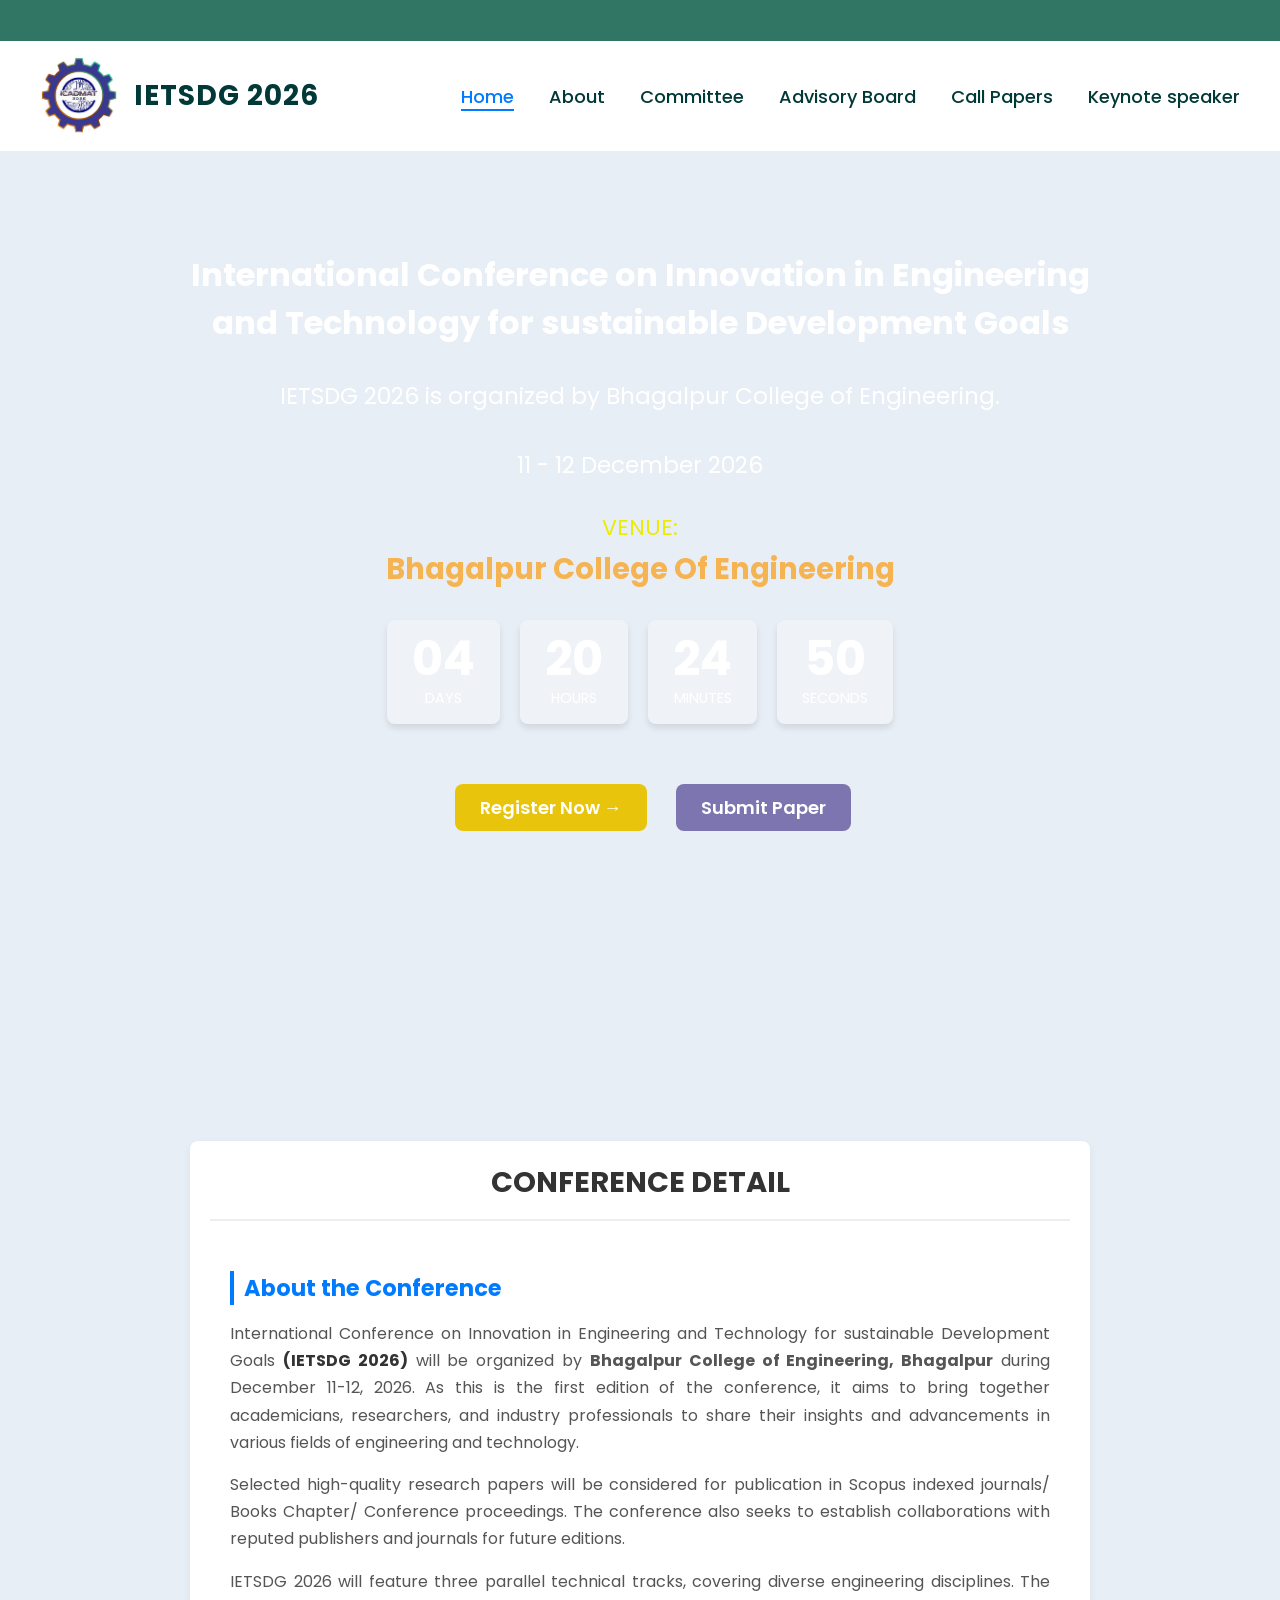
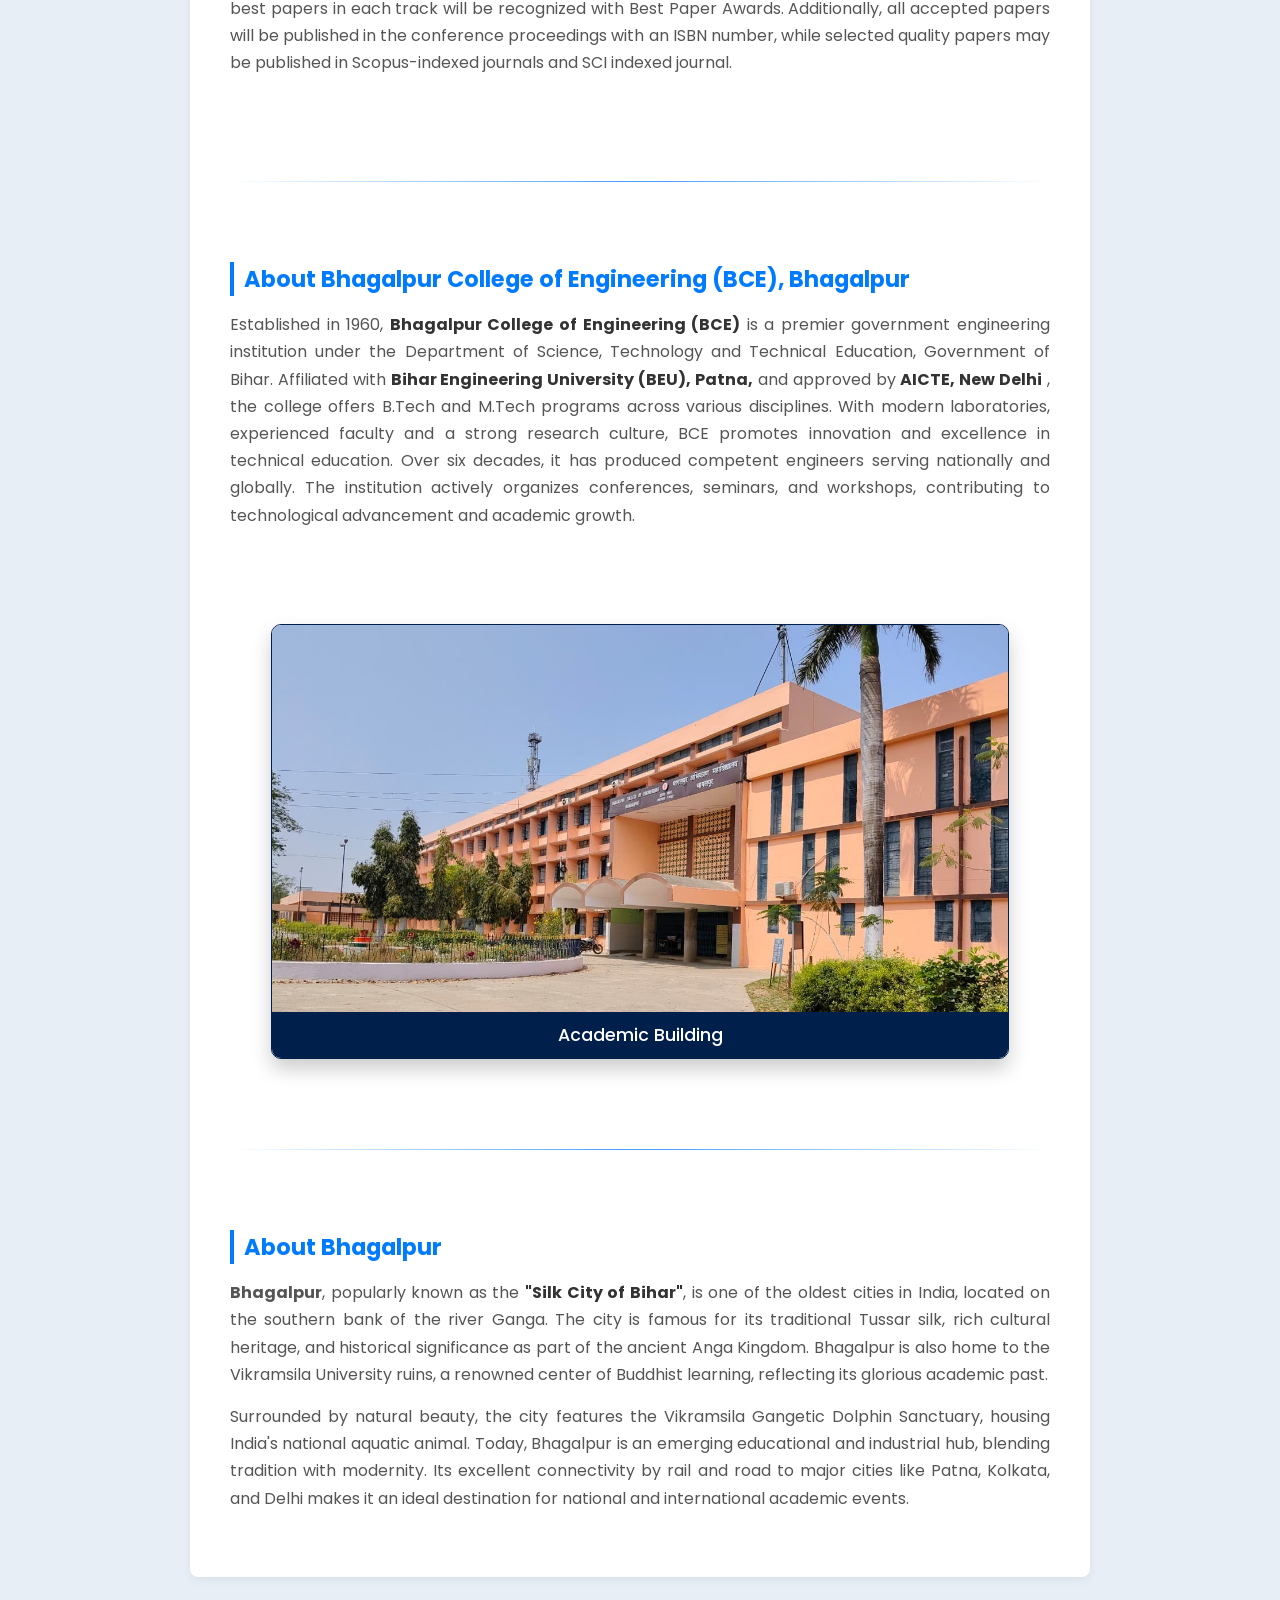
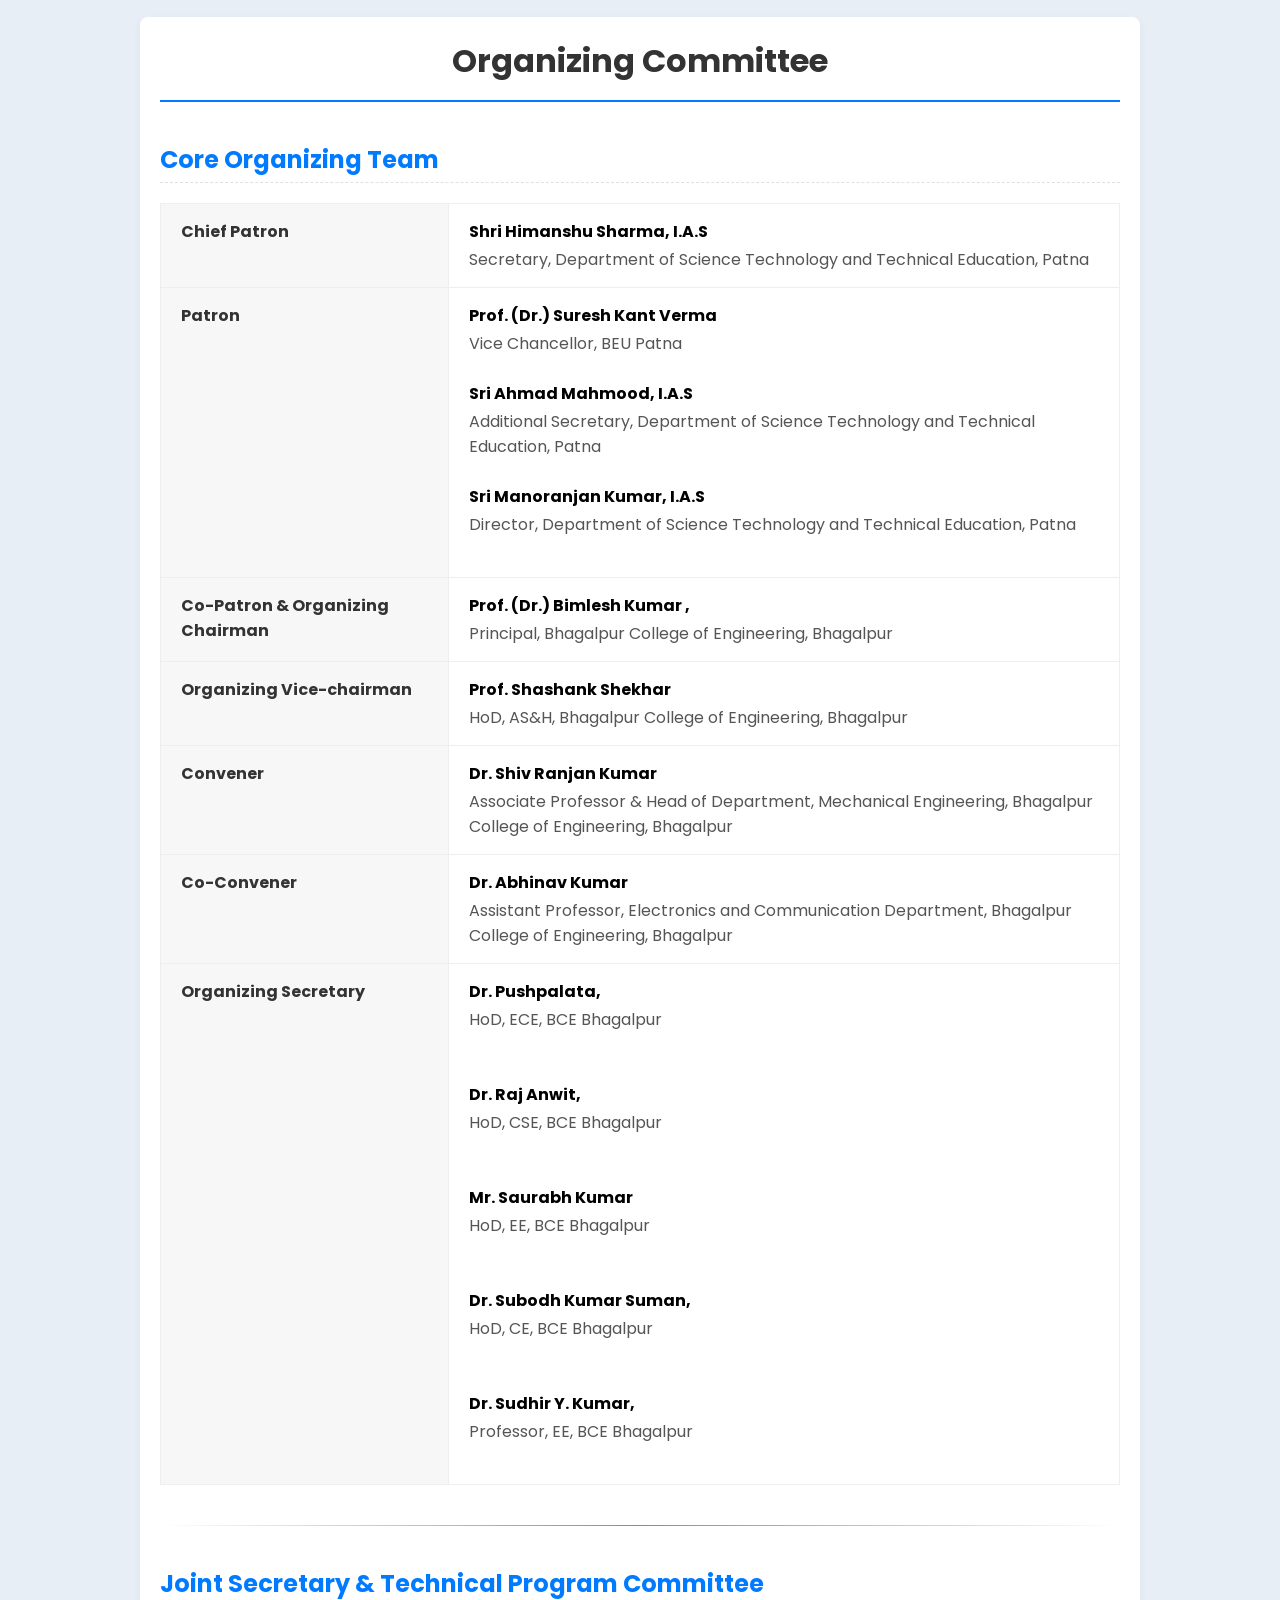
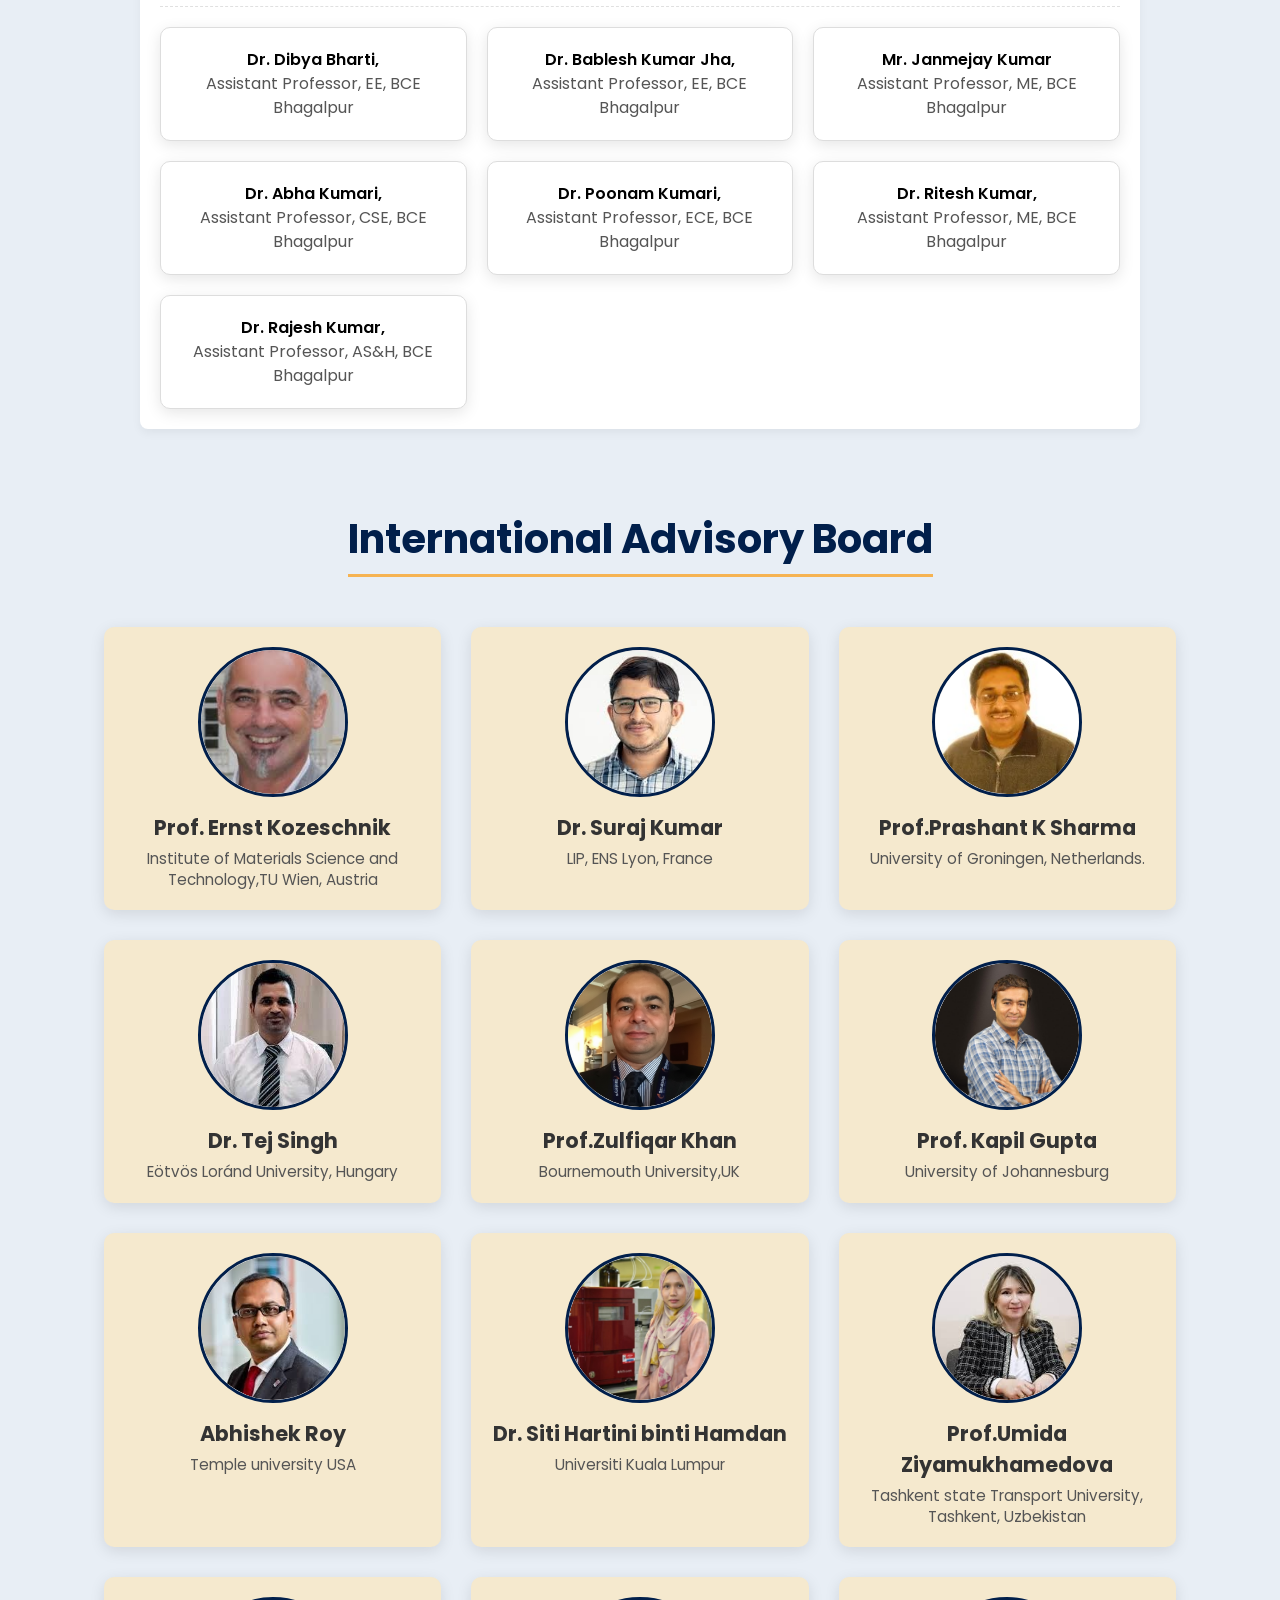
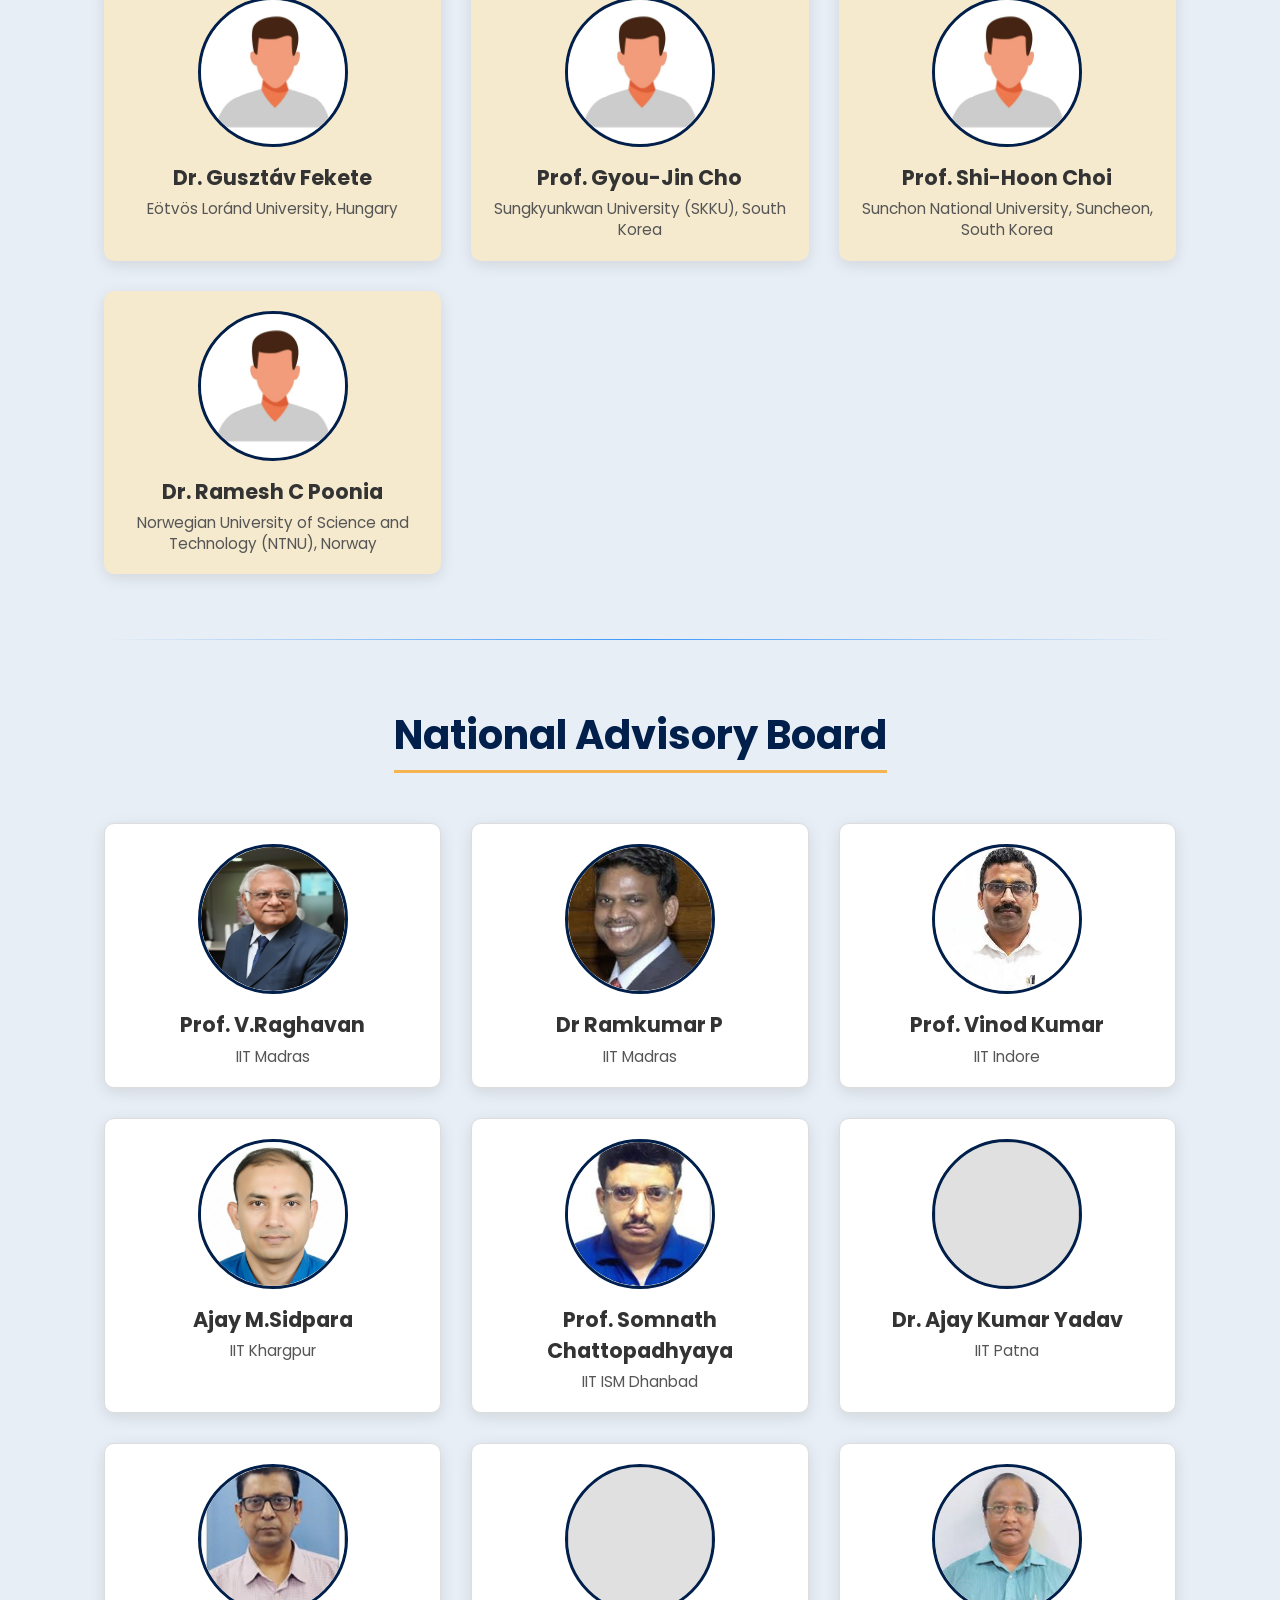
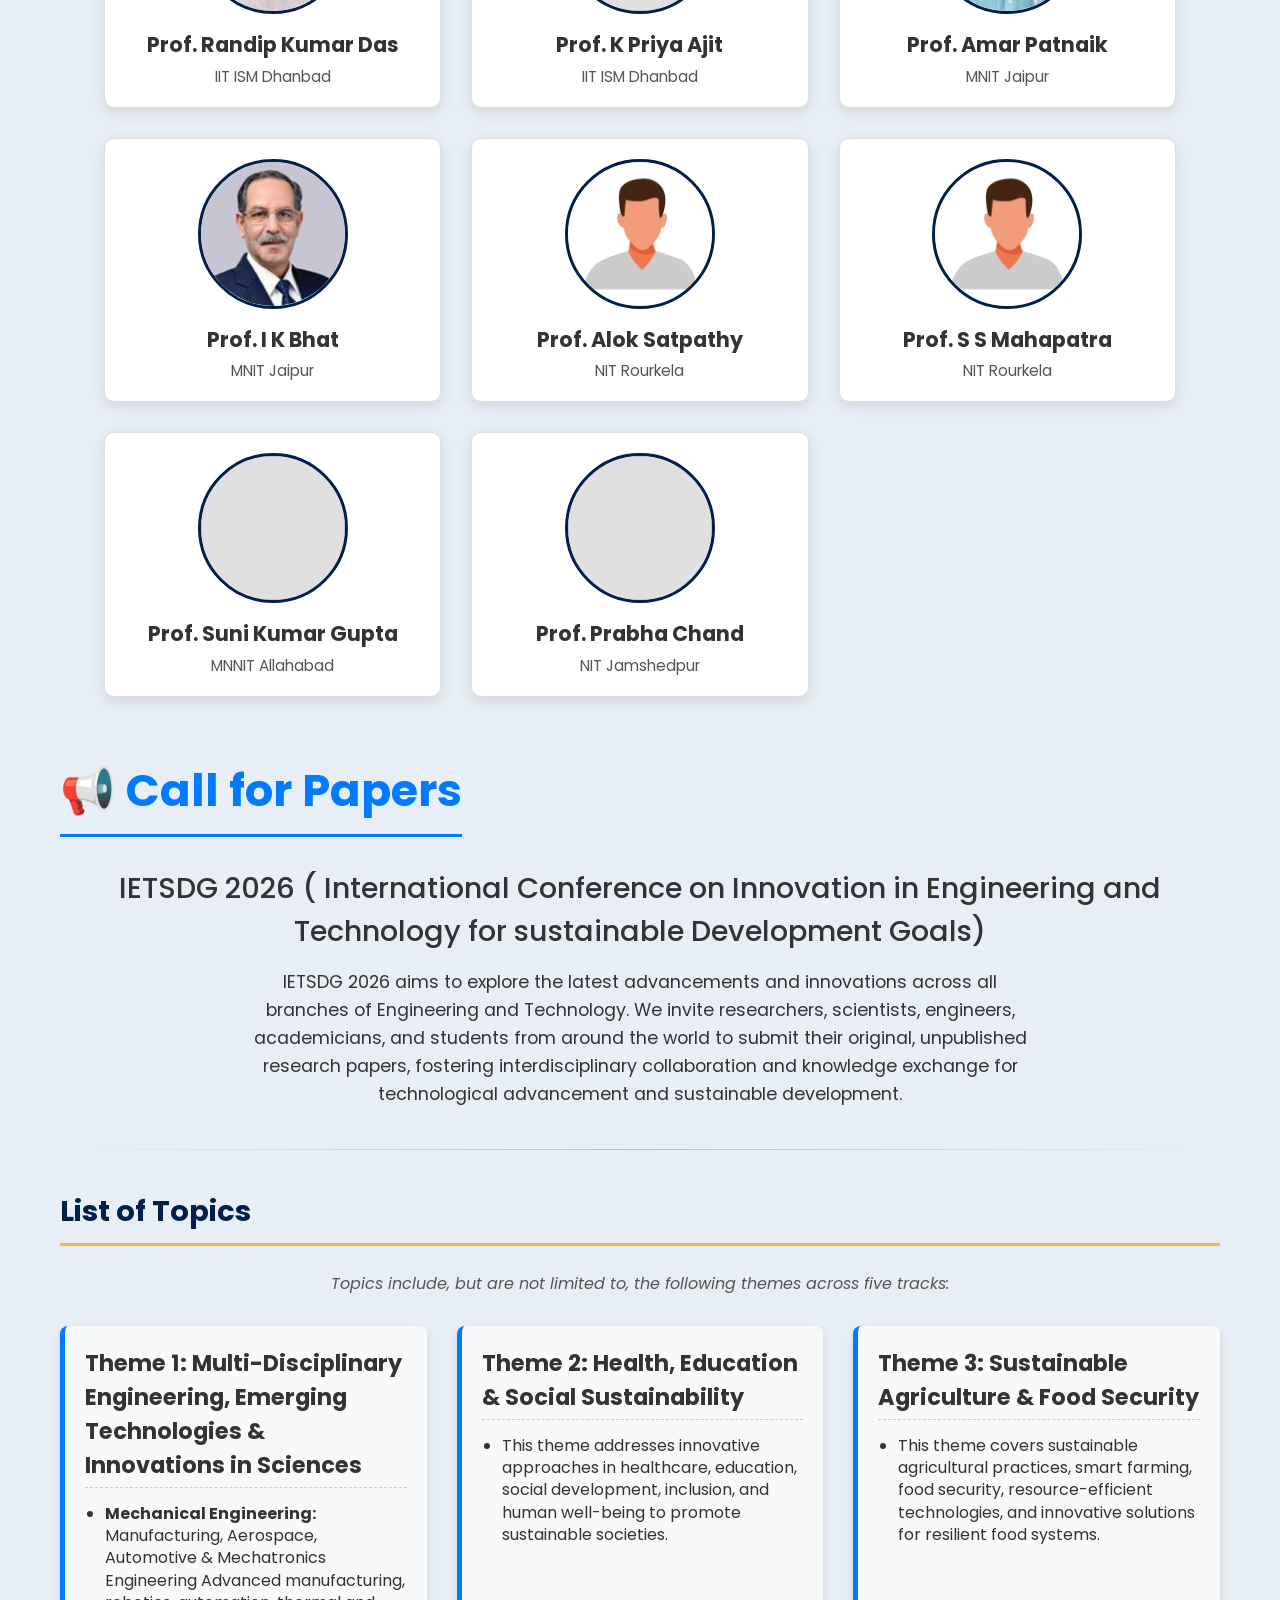
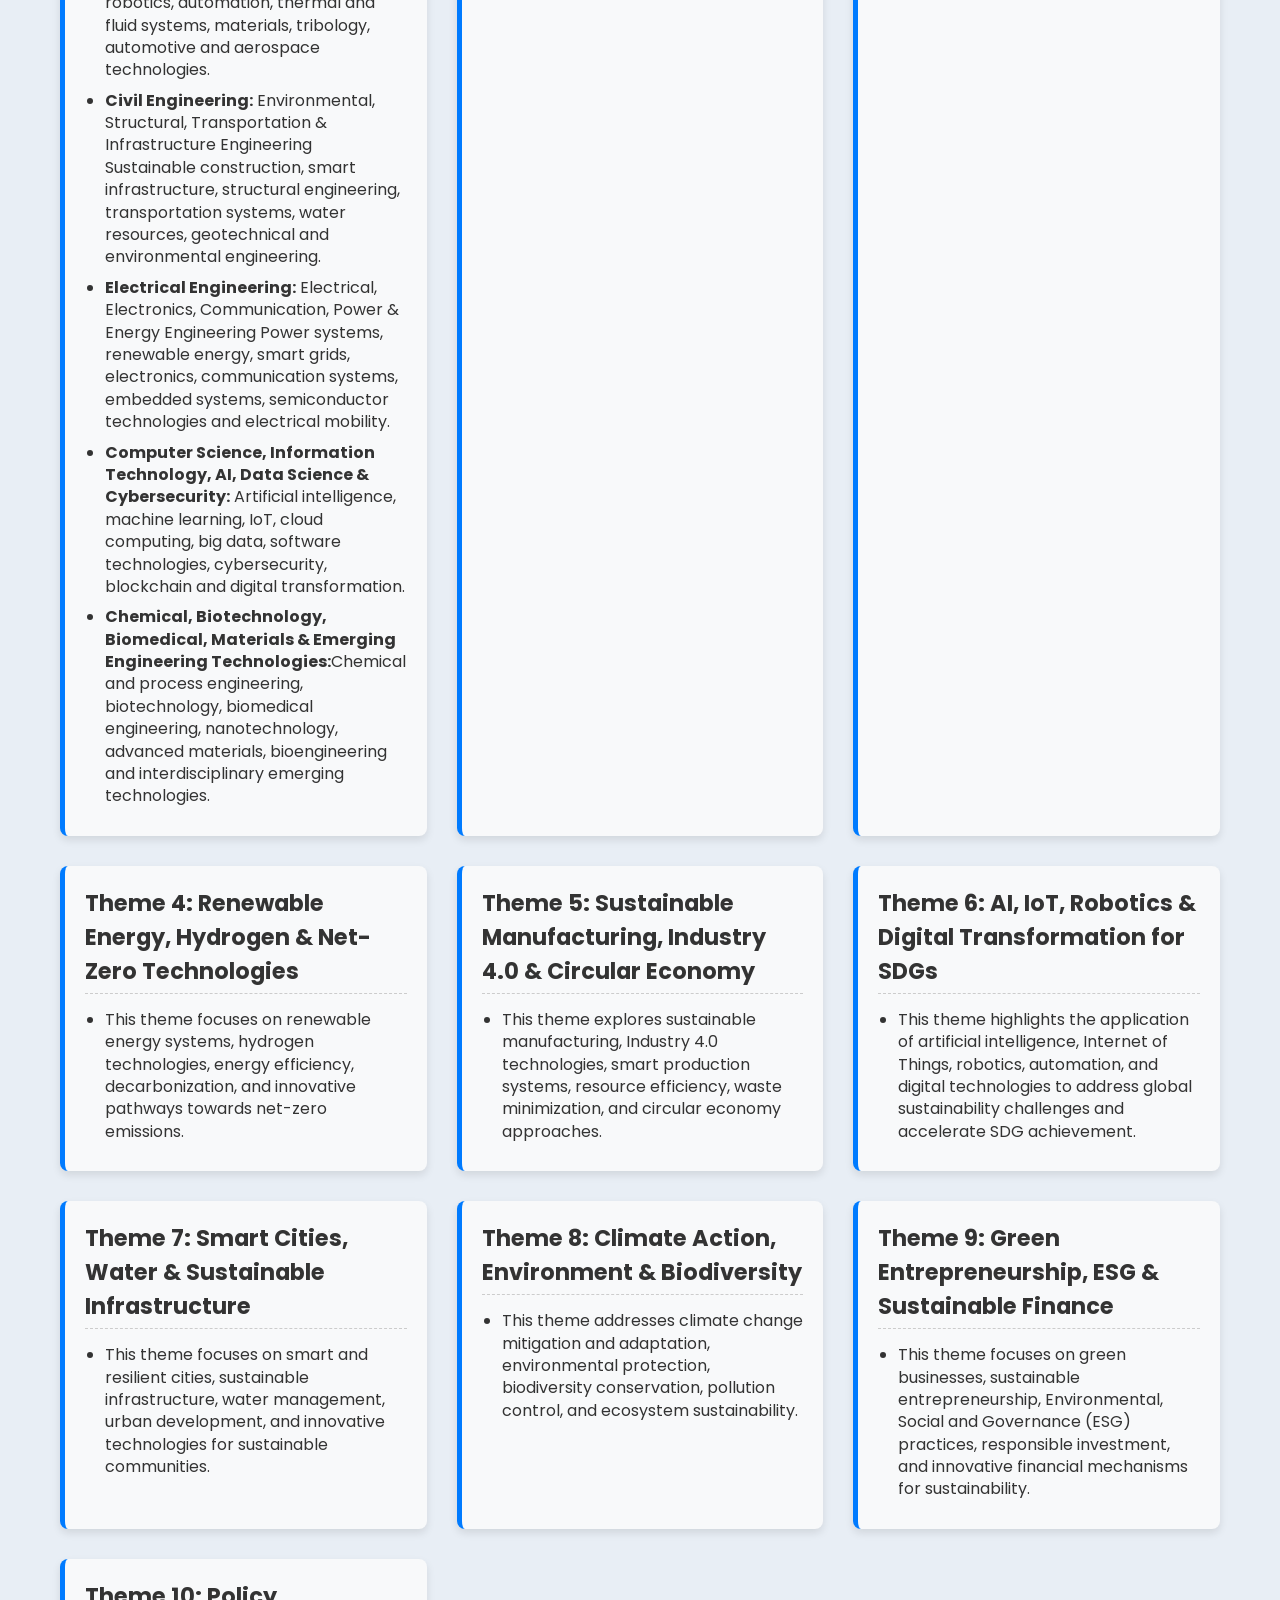
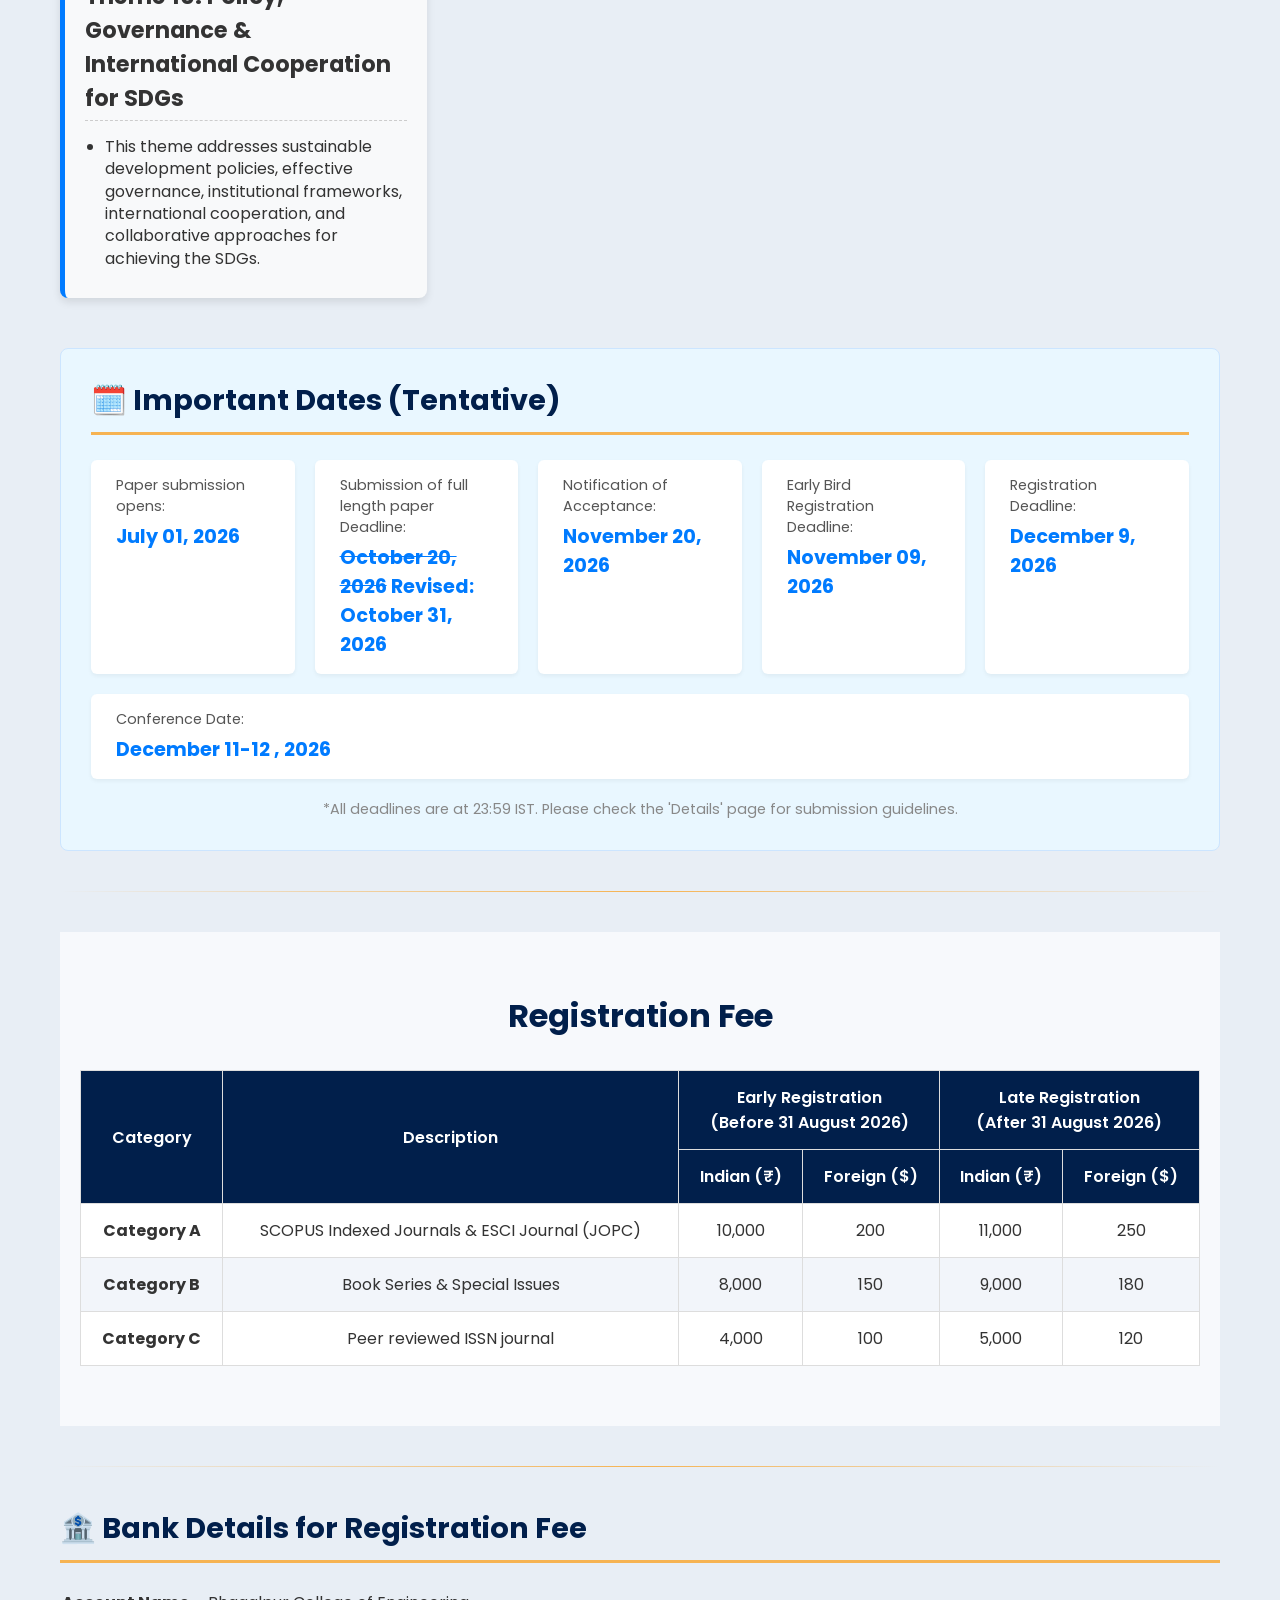
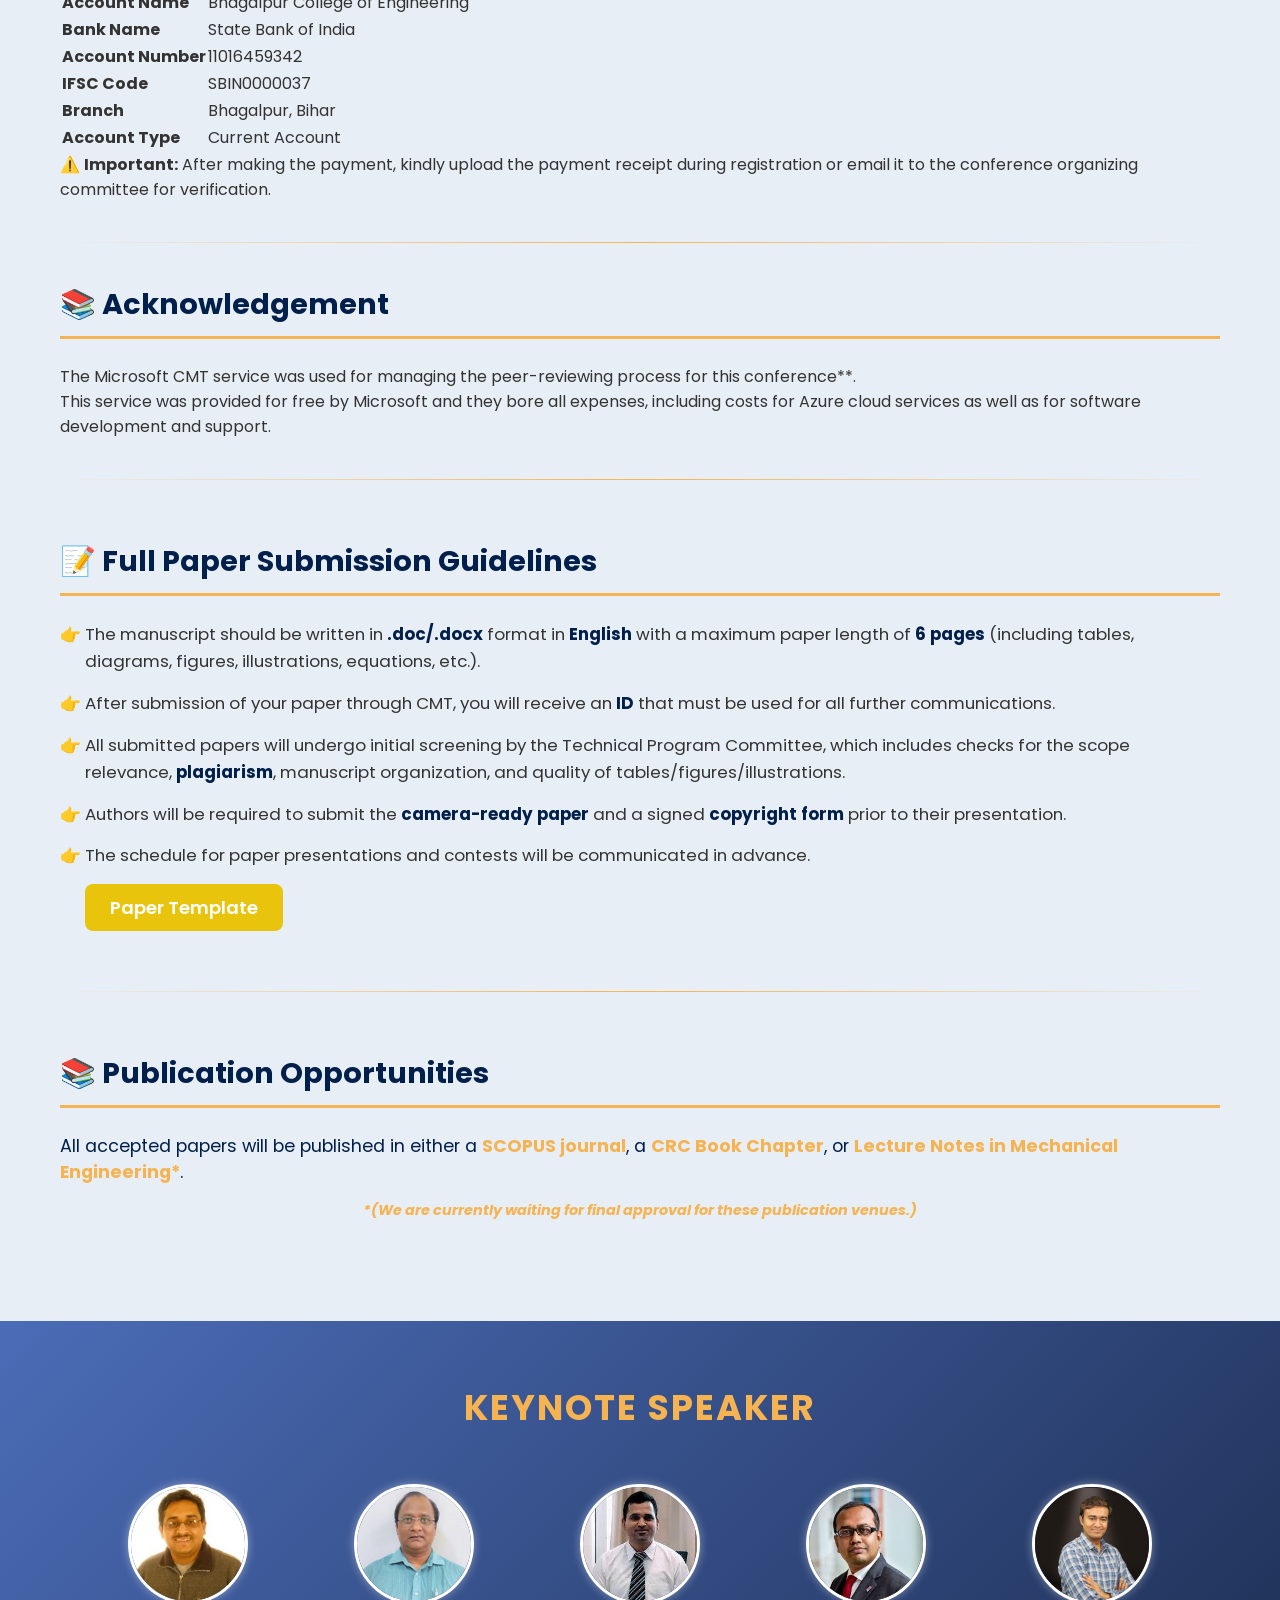
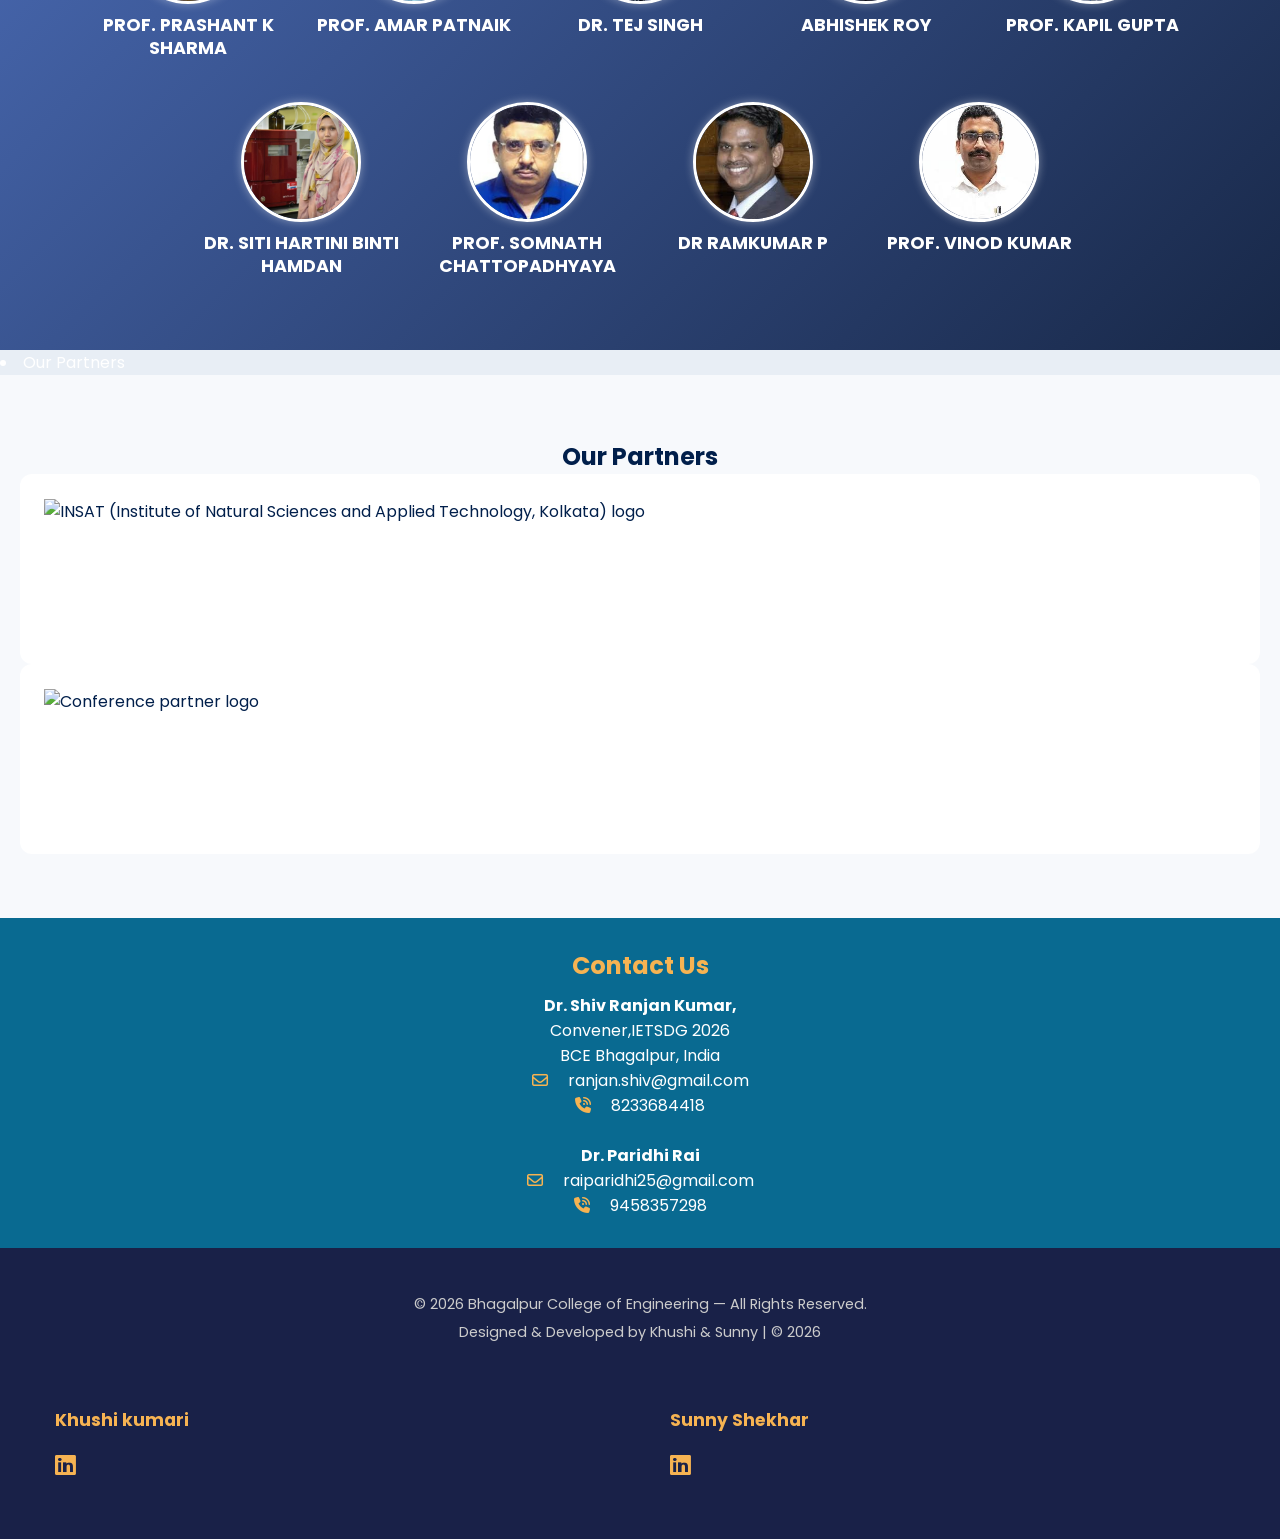
==== commit 57e977c2: "Update index.html" ====
--- a/index.html
+++ b/index.html
@@ -13,6 +13,7 @@
     <link rel="stylesheet" href="css/commitee.css">
     <link rel="stylesheet" href="css/advisory.css">
     <link rel="stylesheet" href="css/callpaper.css">
+    <link rel="stylesheet" href="css/partners.css">
 </head>
 <body>
 
--- a/css/partners.css
+++ b/css/partners.css
@@ -0,0 +1,26 @@
+.partners-section {
+    padding: 64px 20px;
+    background: #f7f9fc;
+    color: #011f4b;
+}
+
+.partners-section h2 {
+    color: #011f4b;
+    text-align: center;
+}
+
+.partner-card {
+    display: grid;
+    place-items: center;
+    min-height: 190px;
+    padding: 24px;
+    background: #fff;
+    border-radius: 12px;
+}
+
+.partner-card img {
+    display: block;
+    width: 100%;
+    height: 140px;
+    object-fit: contain;
+}
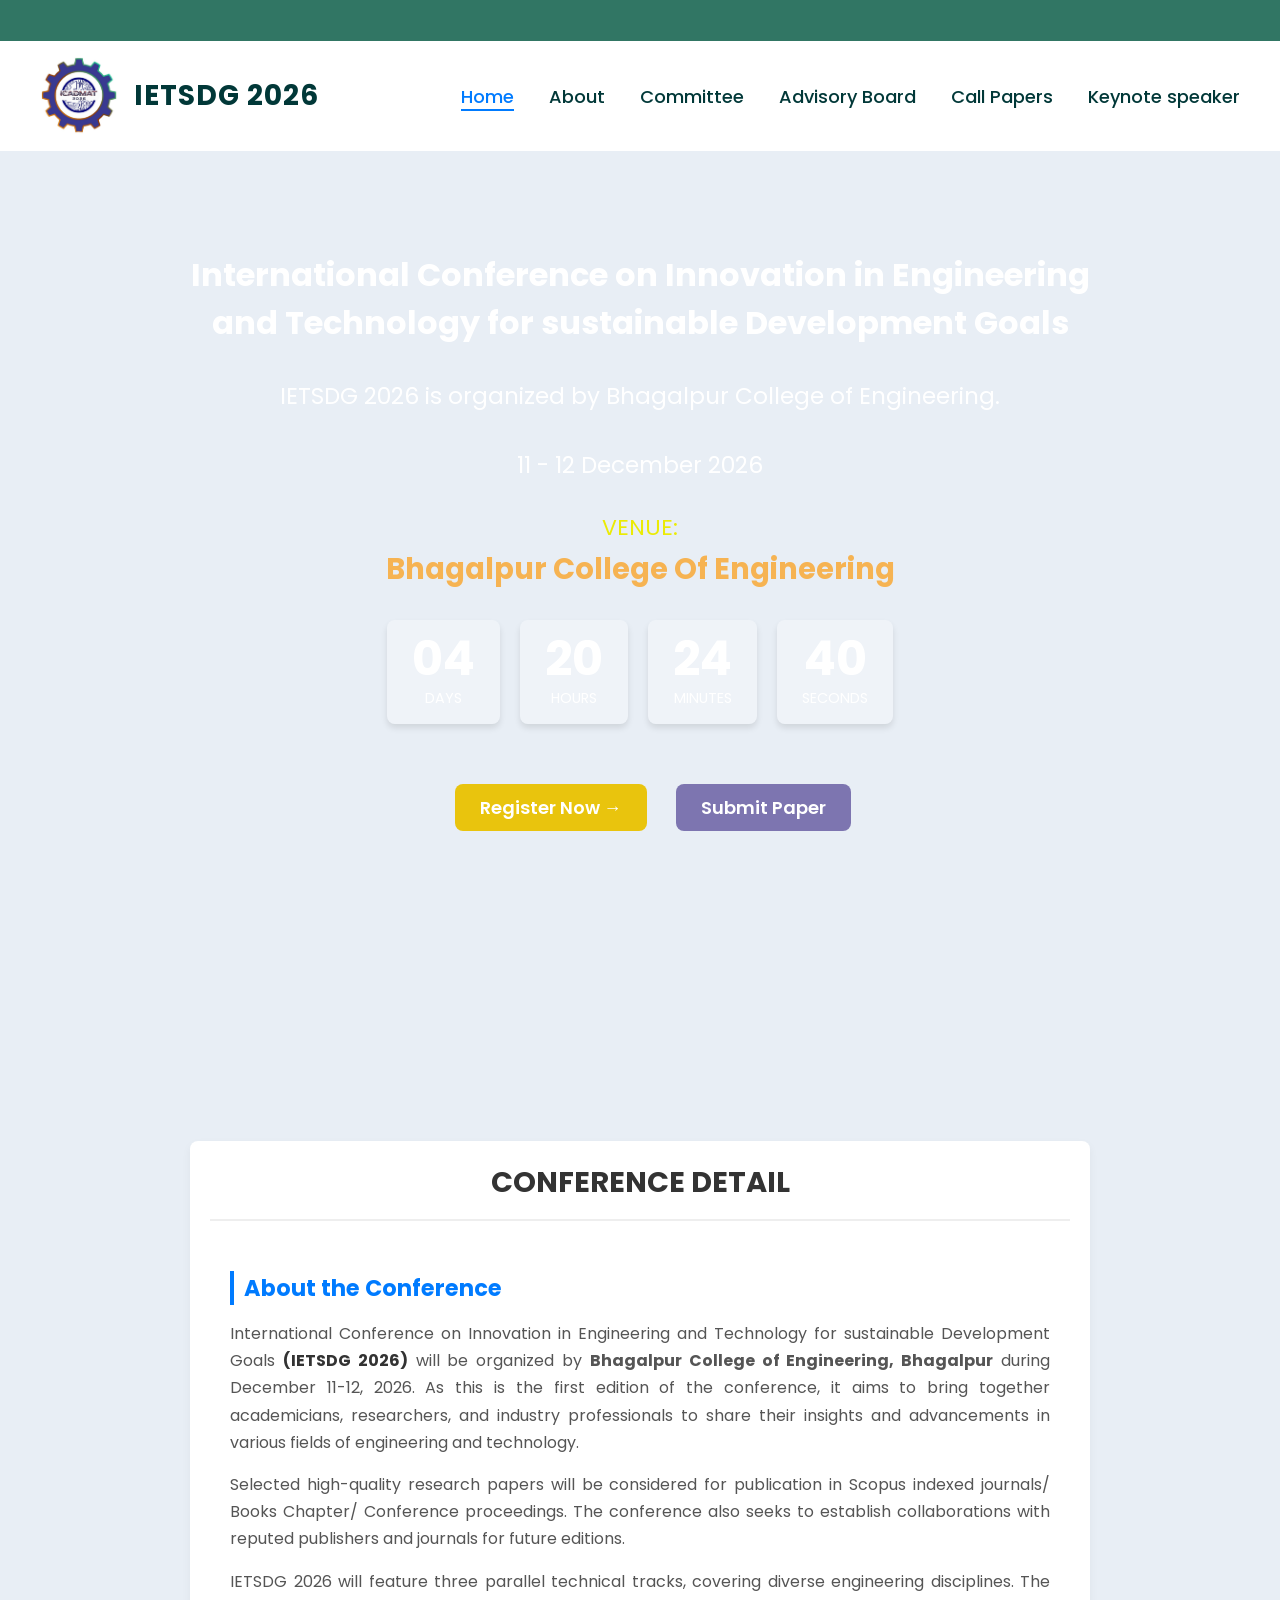
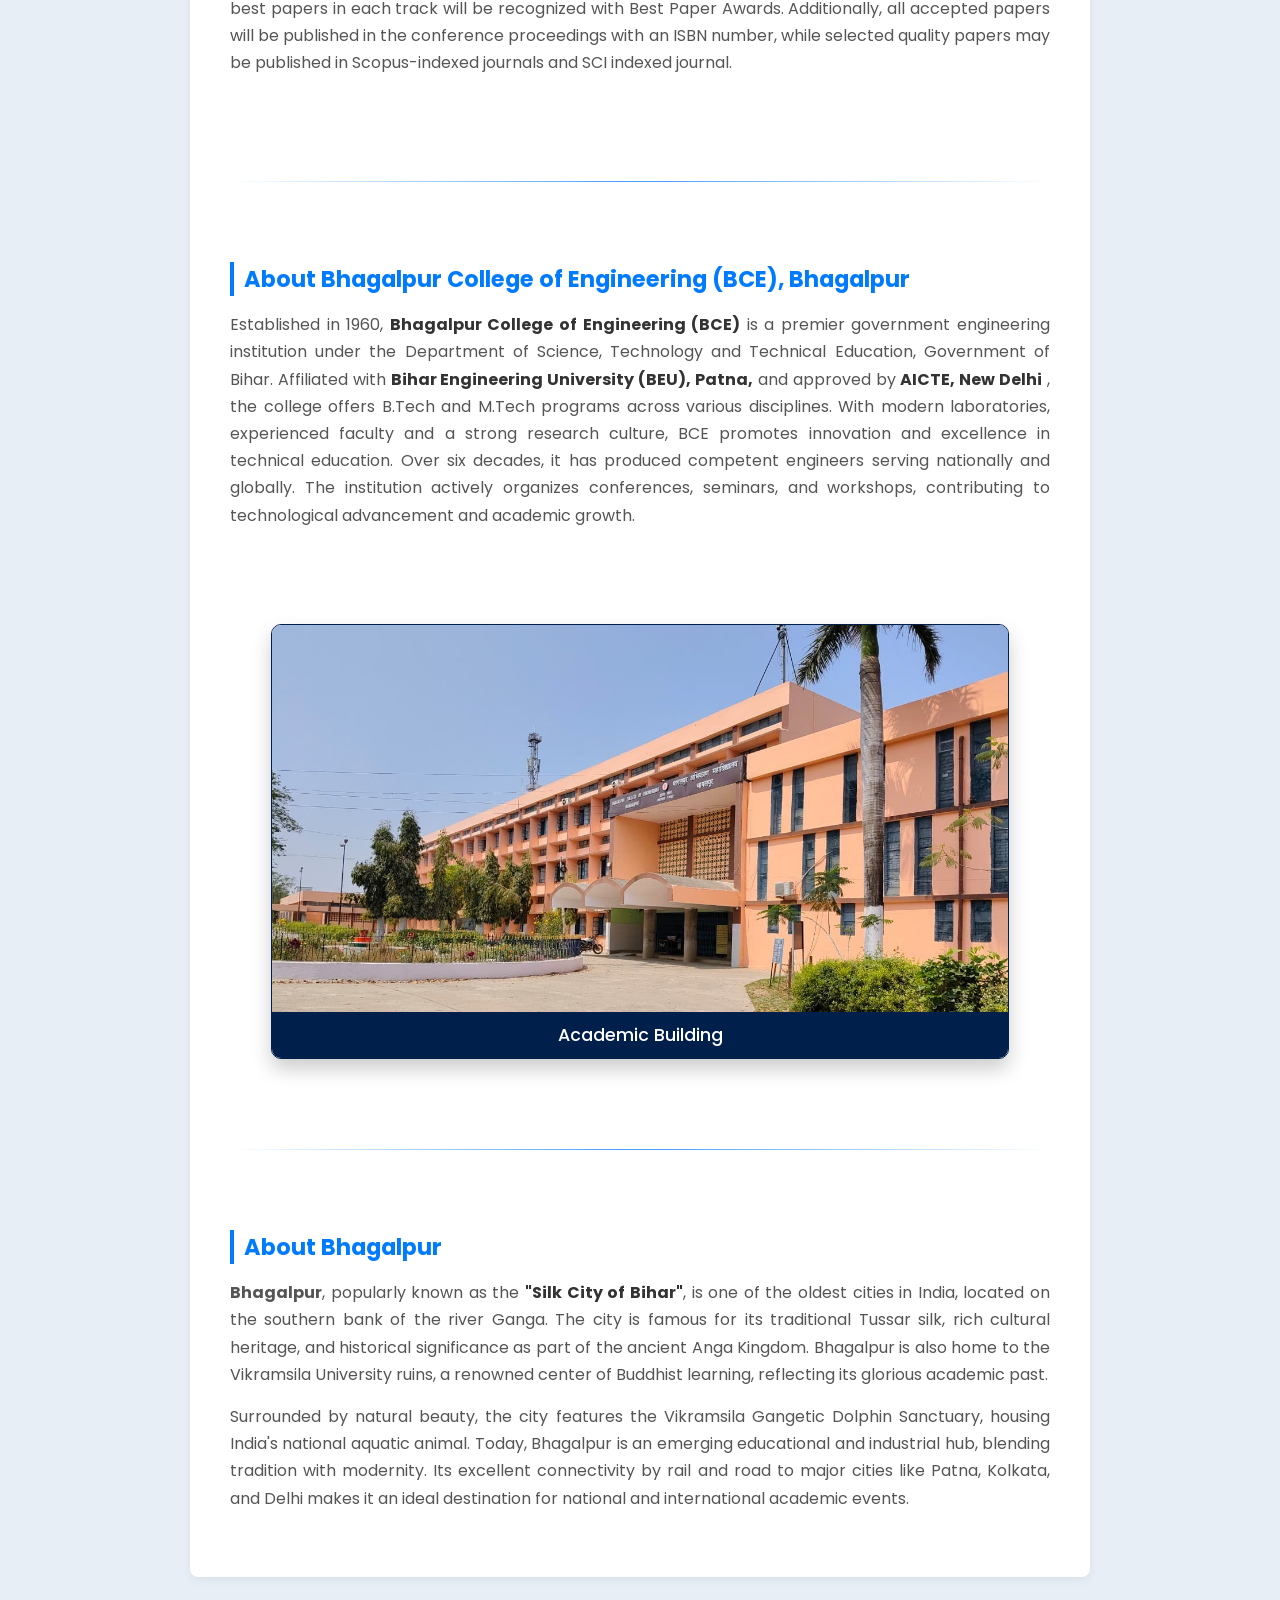
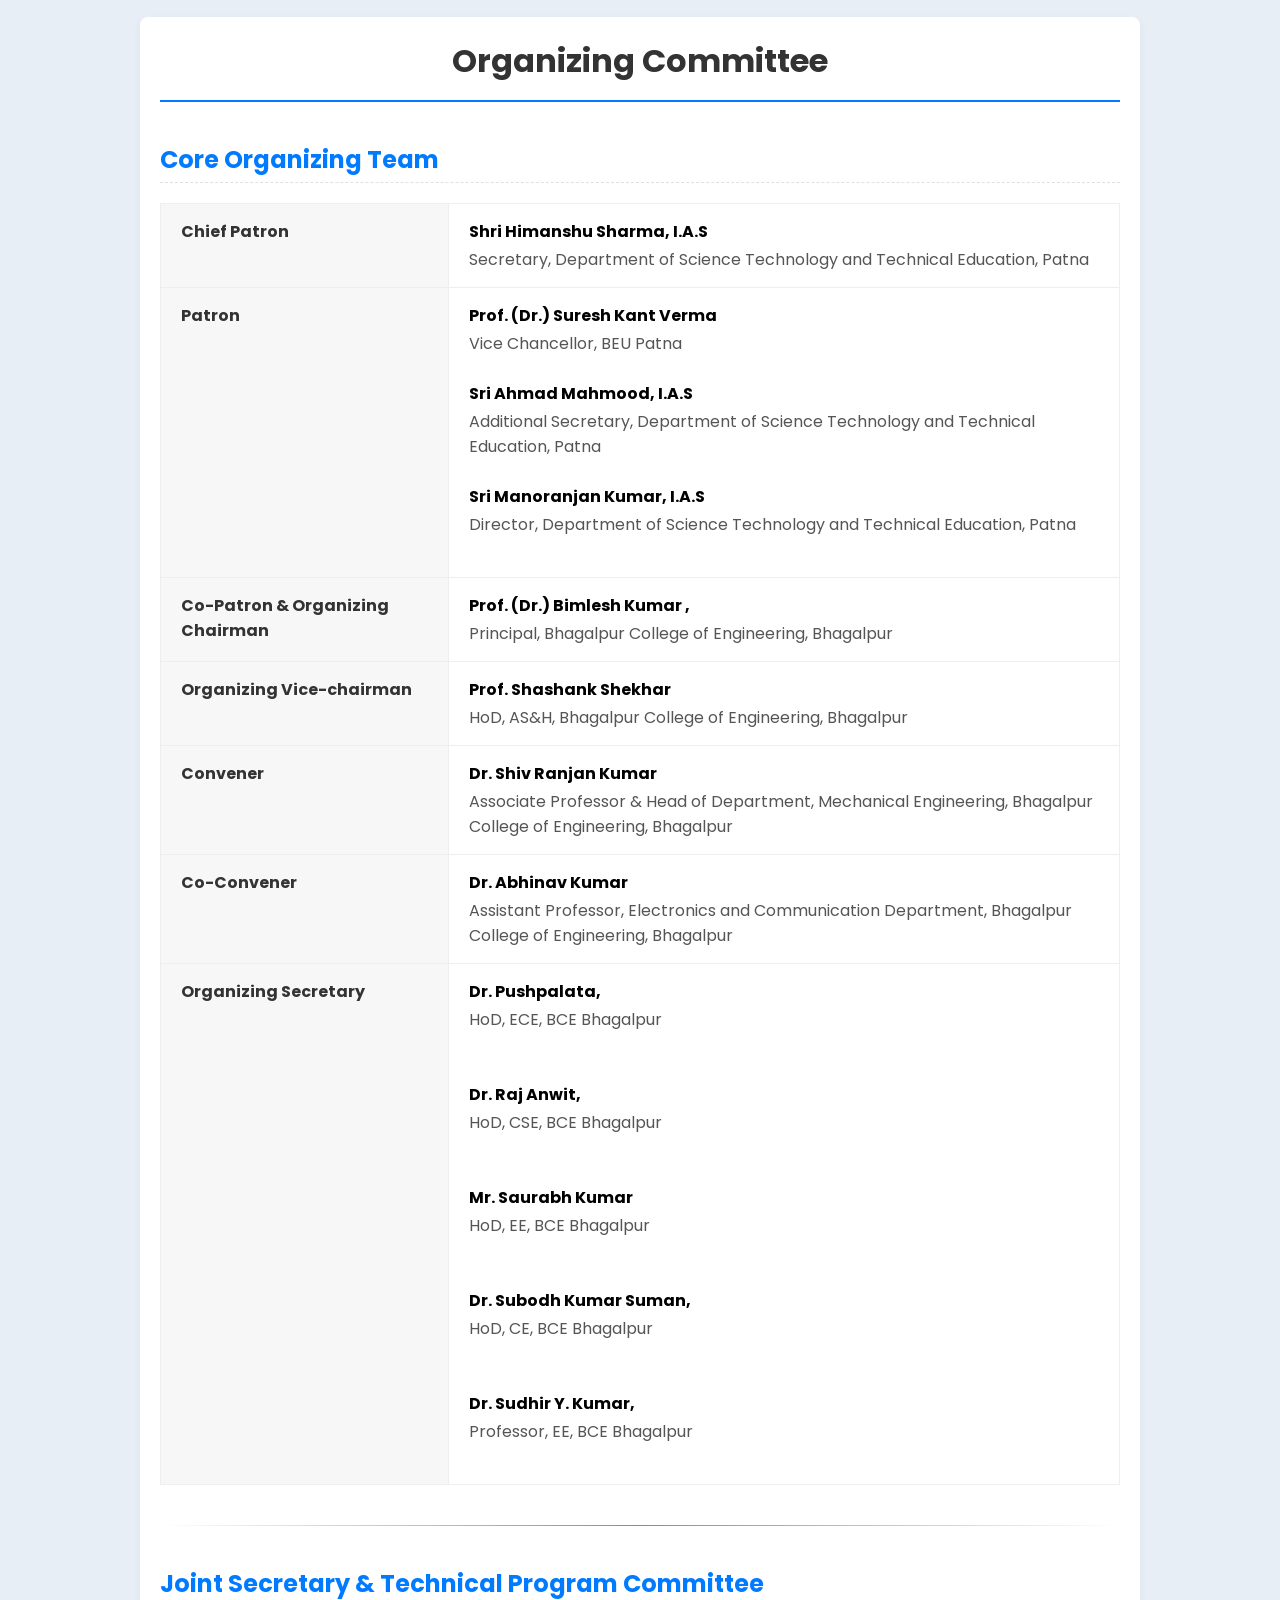
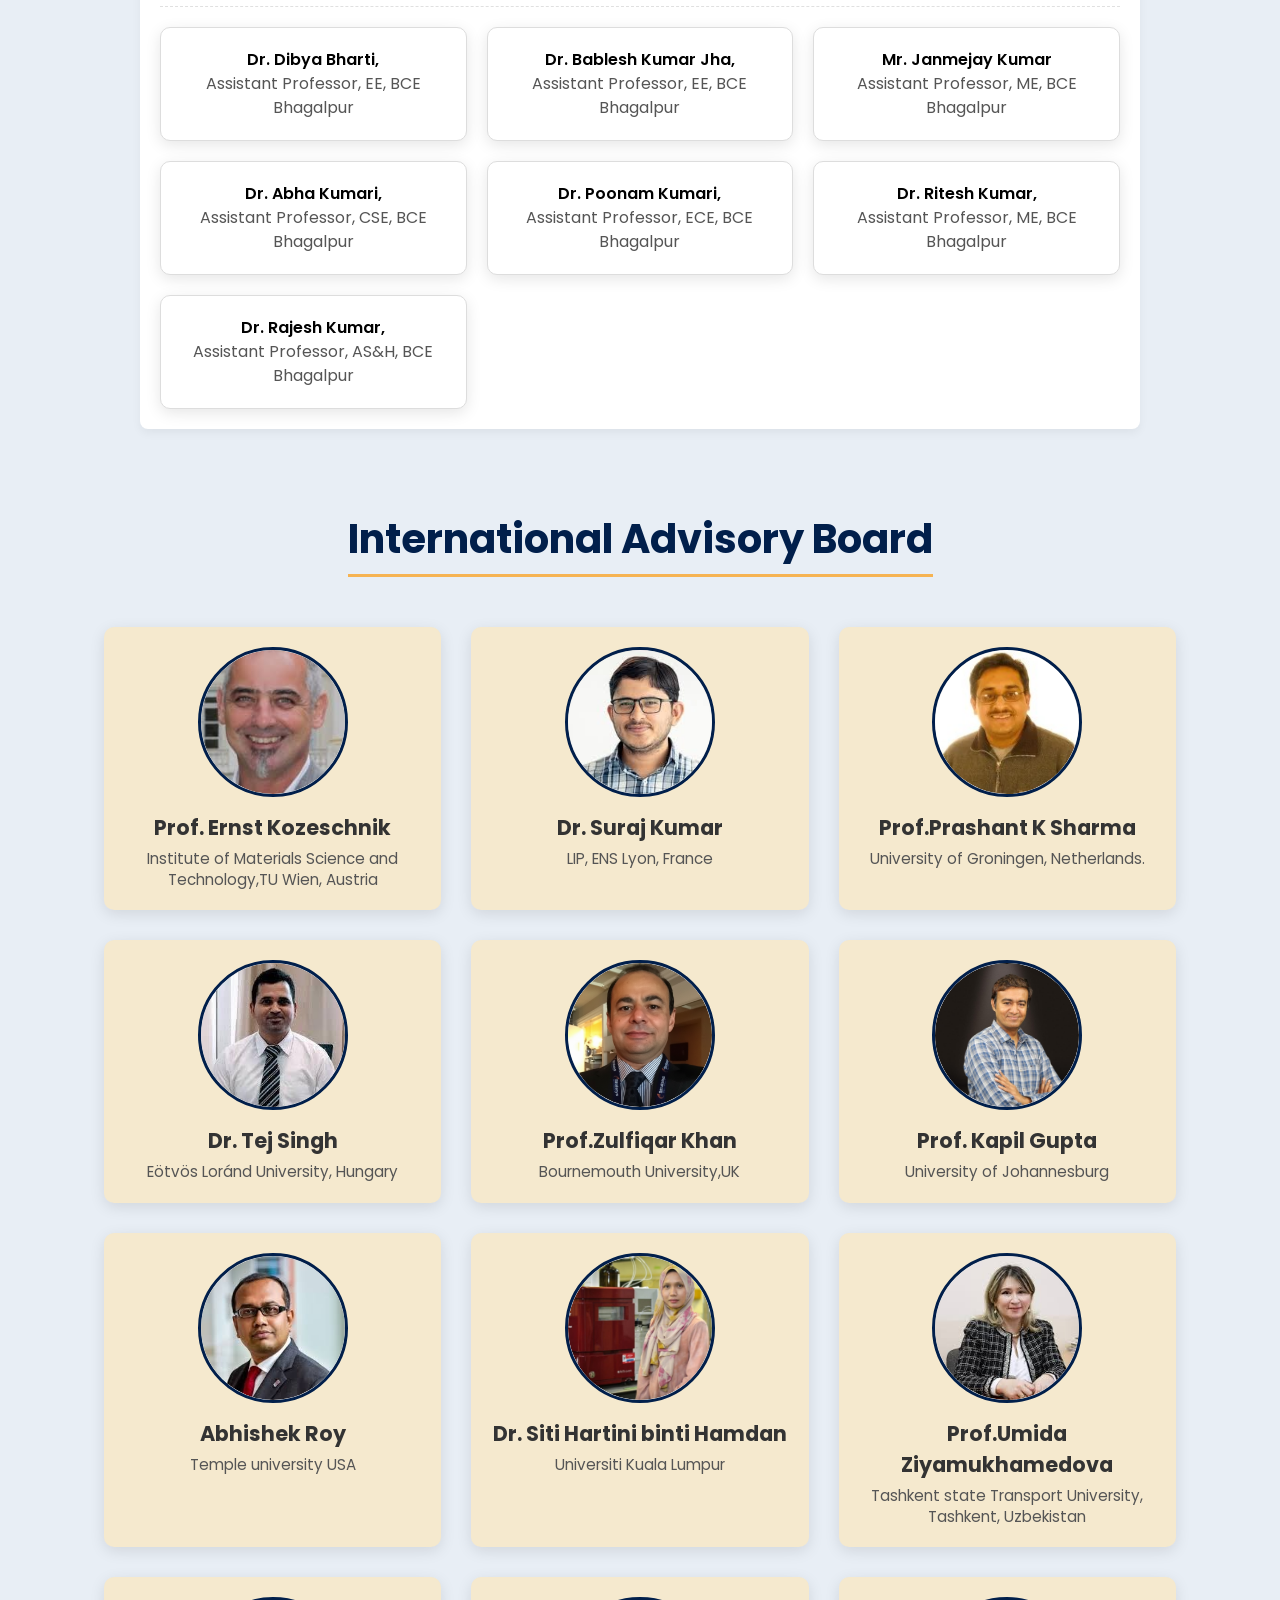
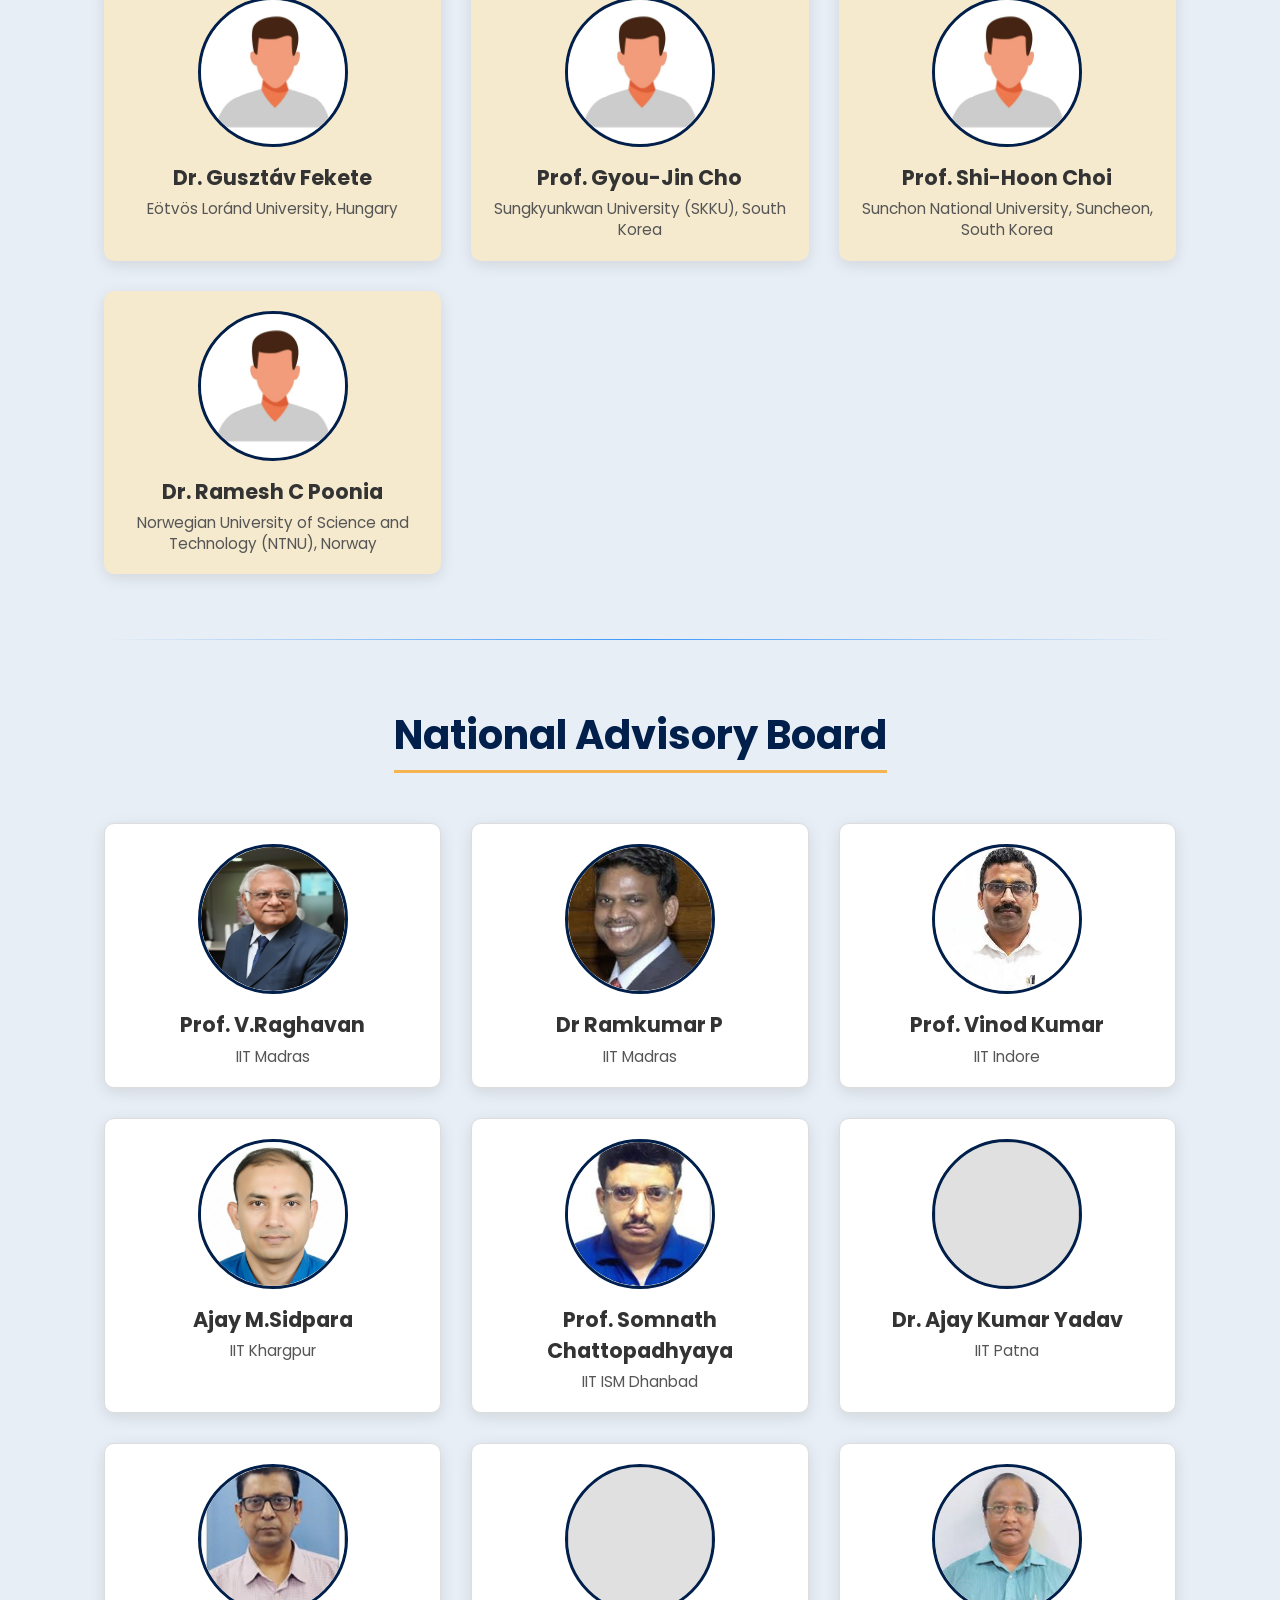
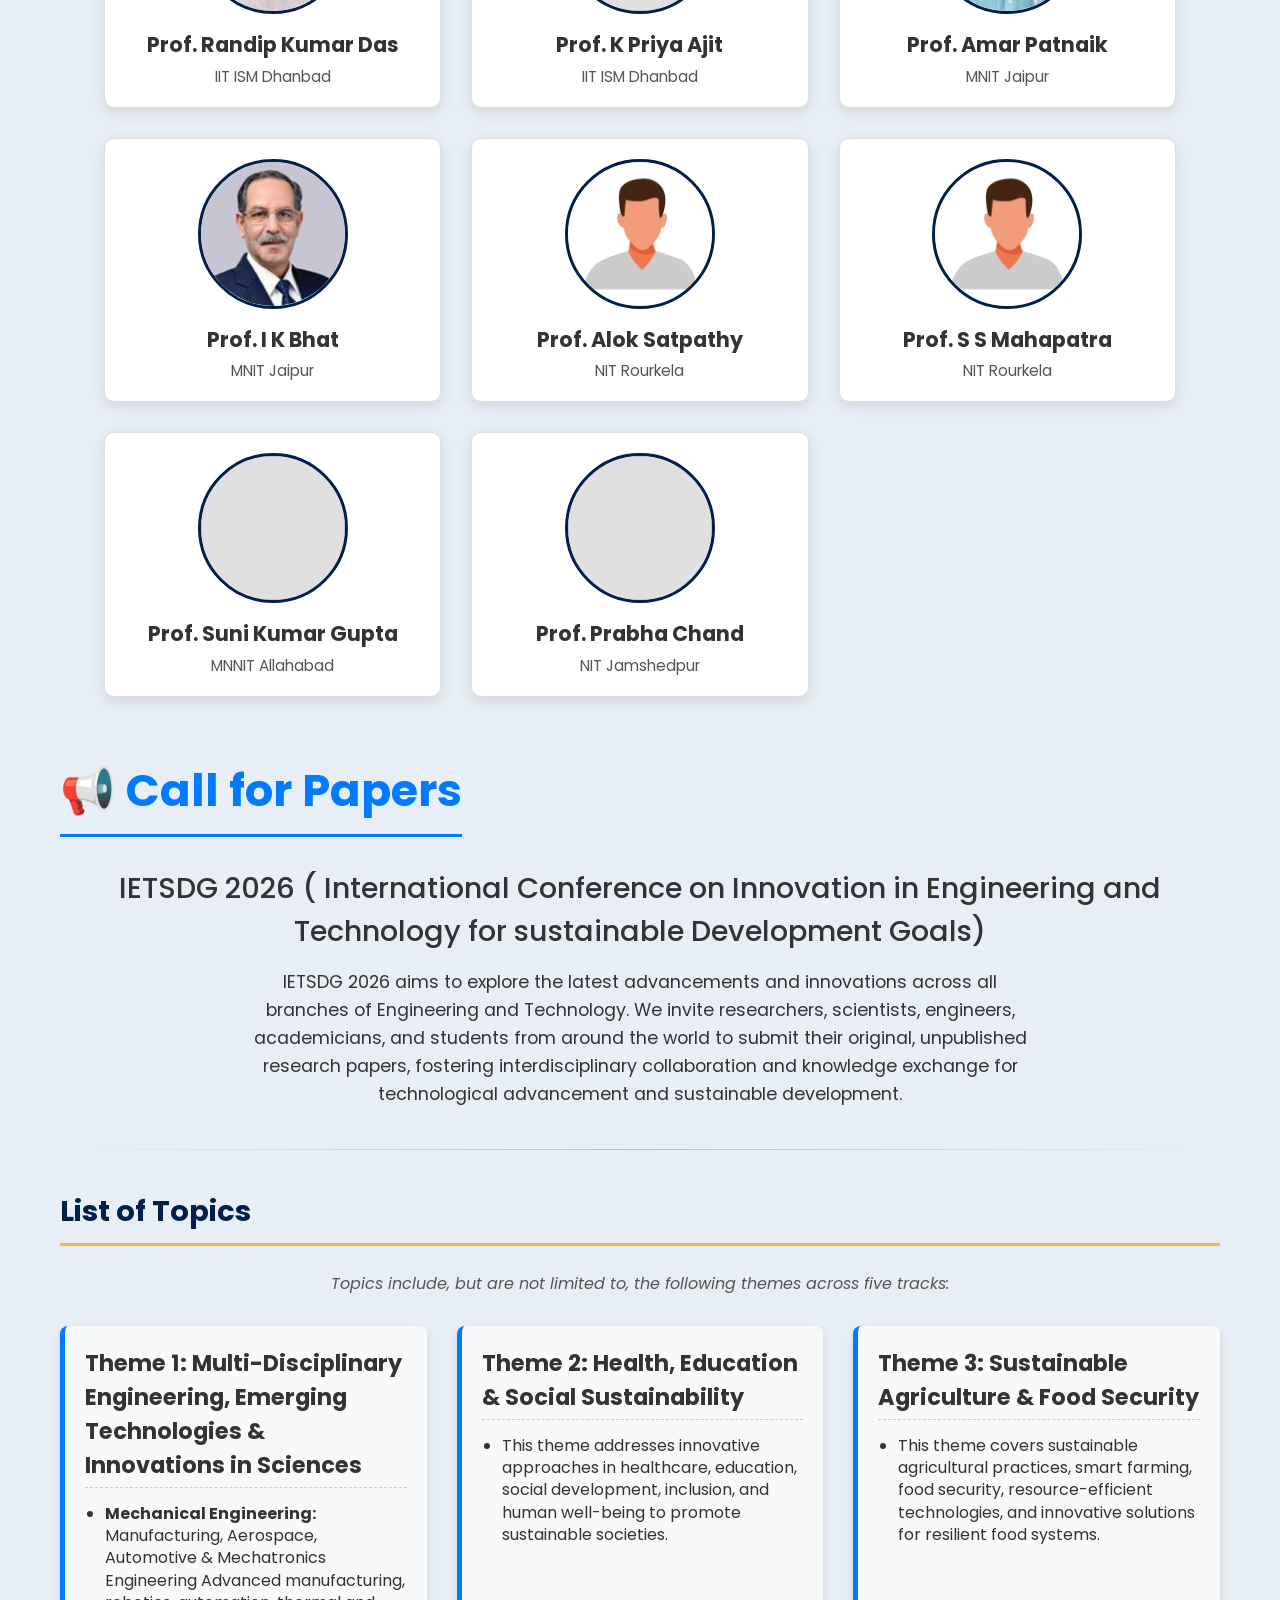
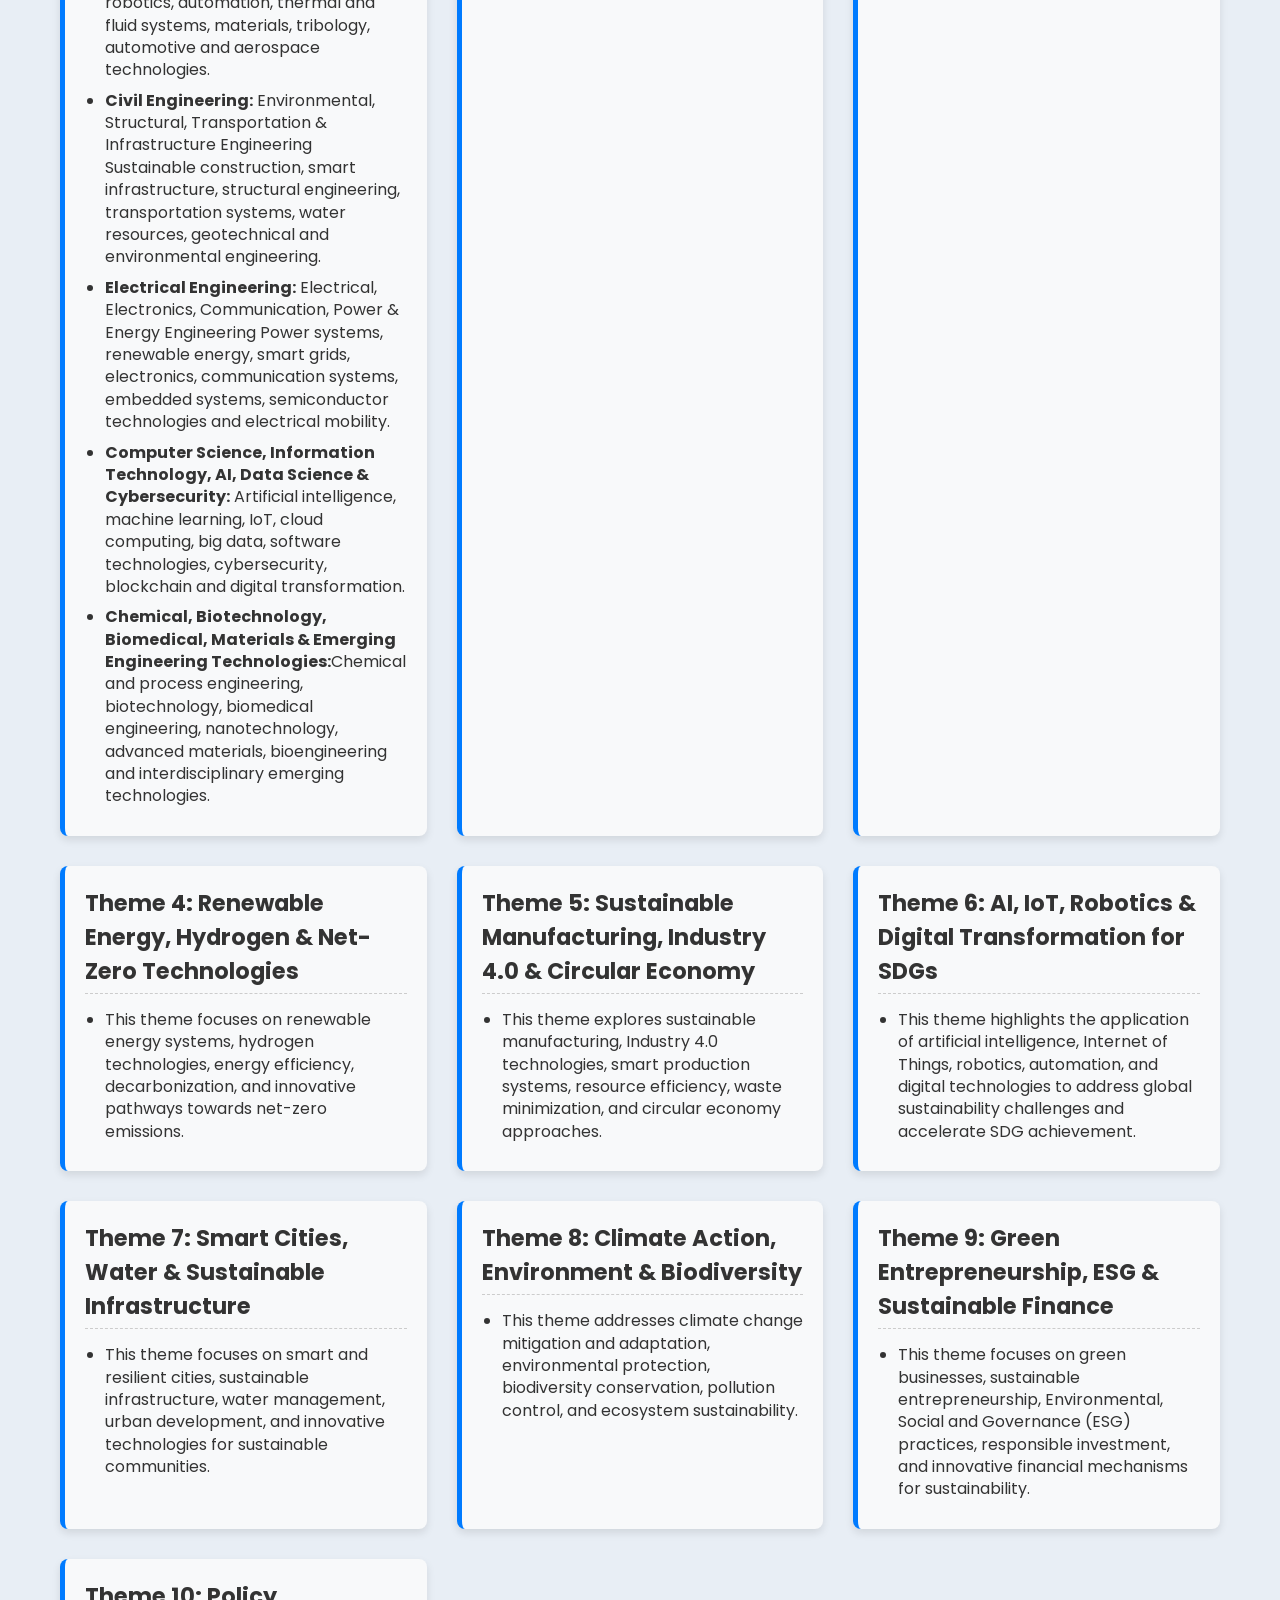
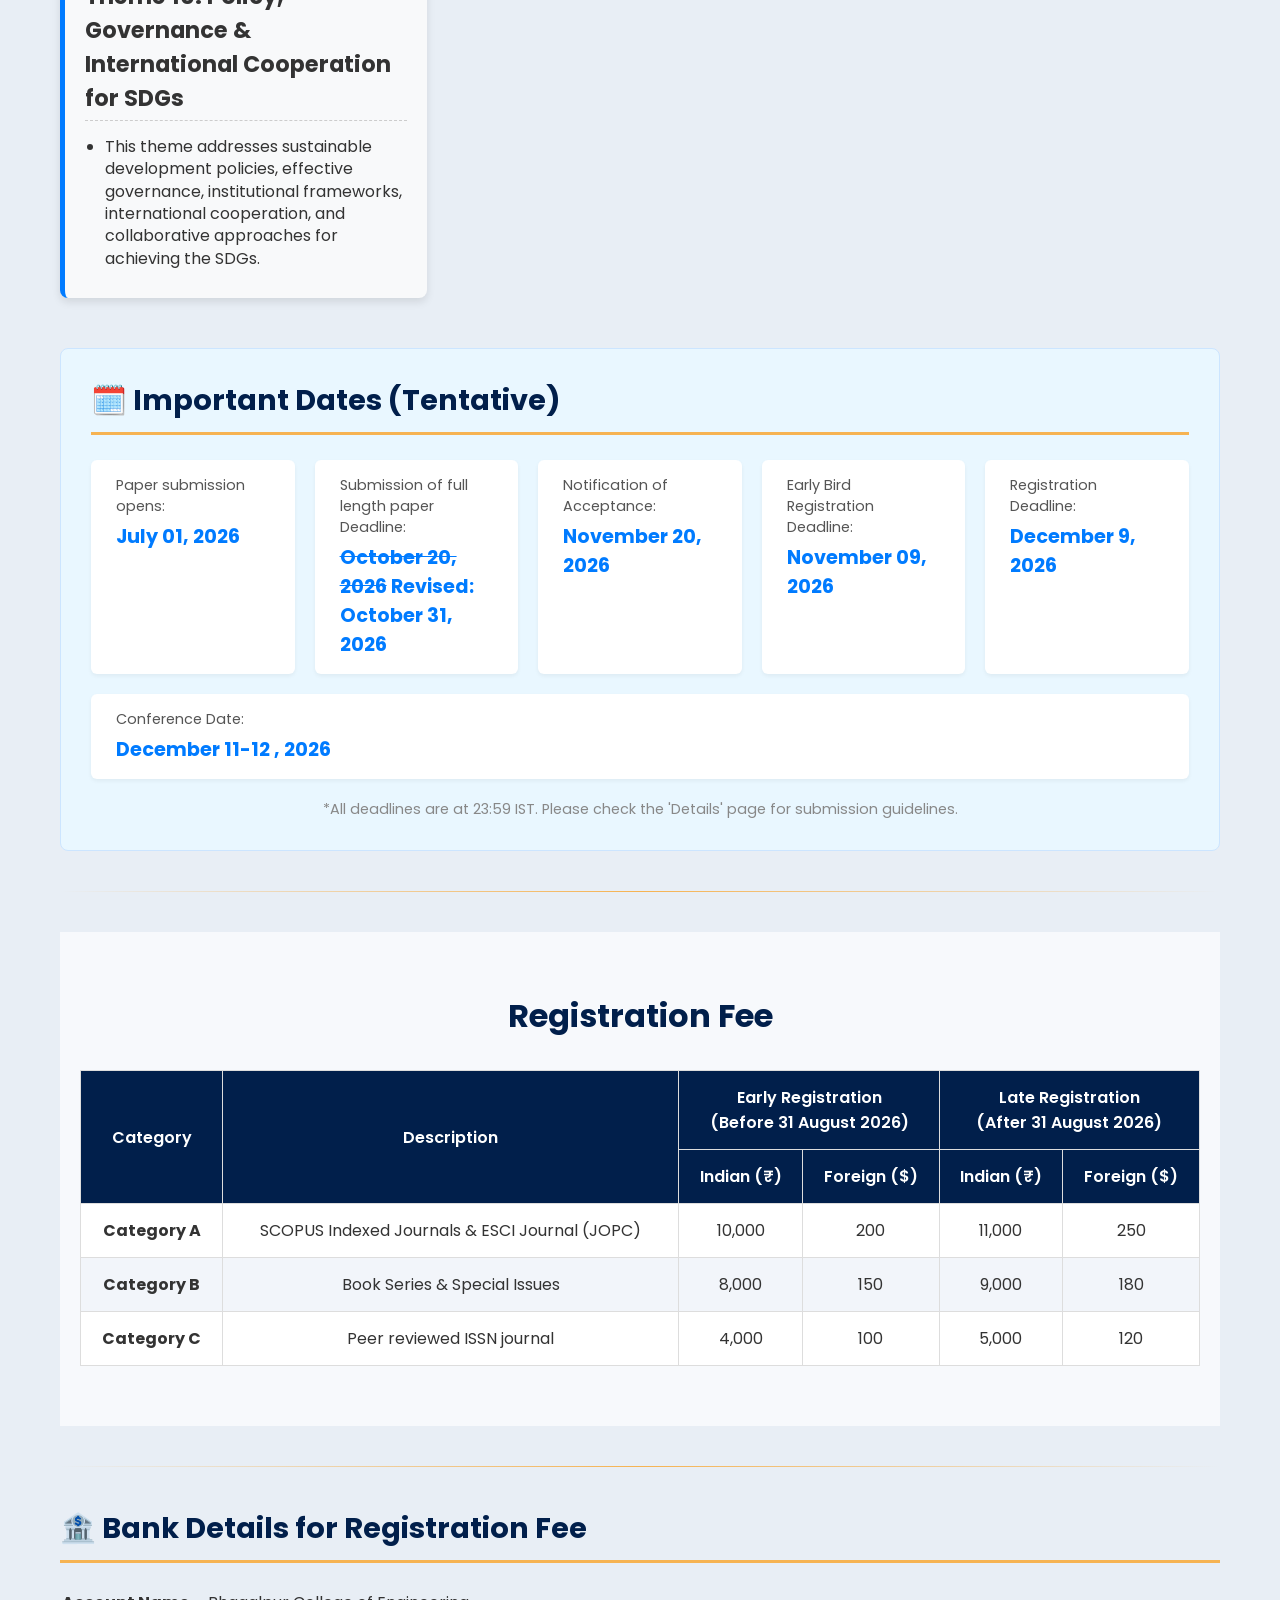
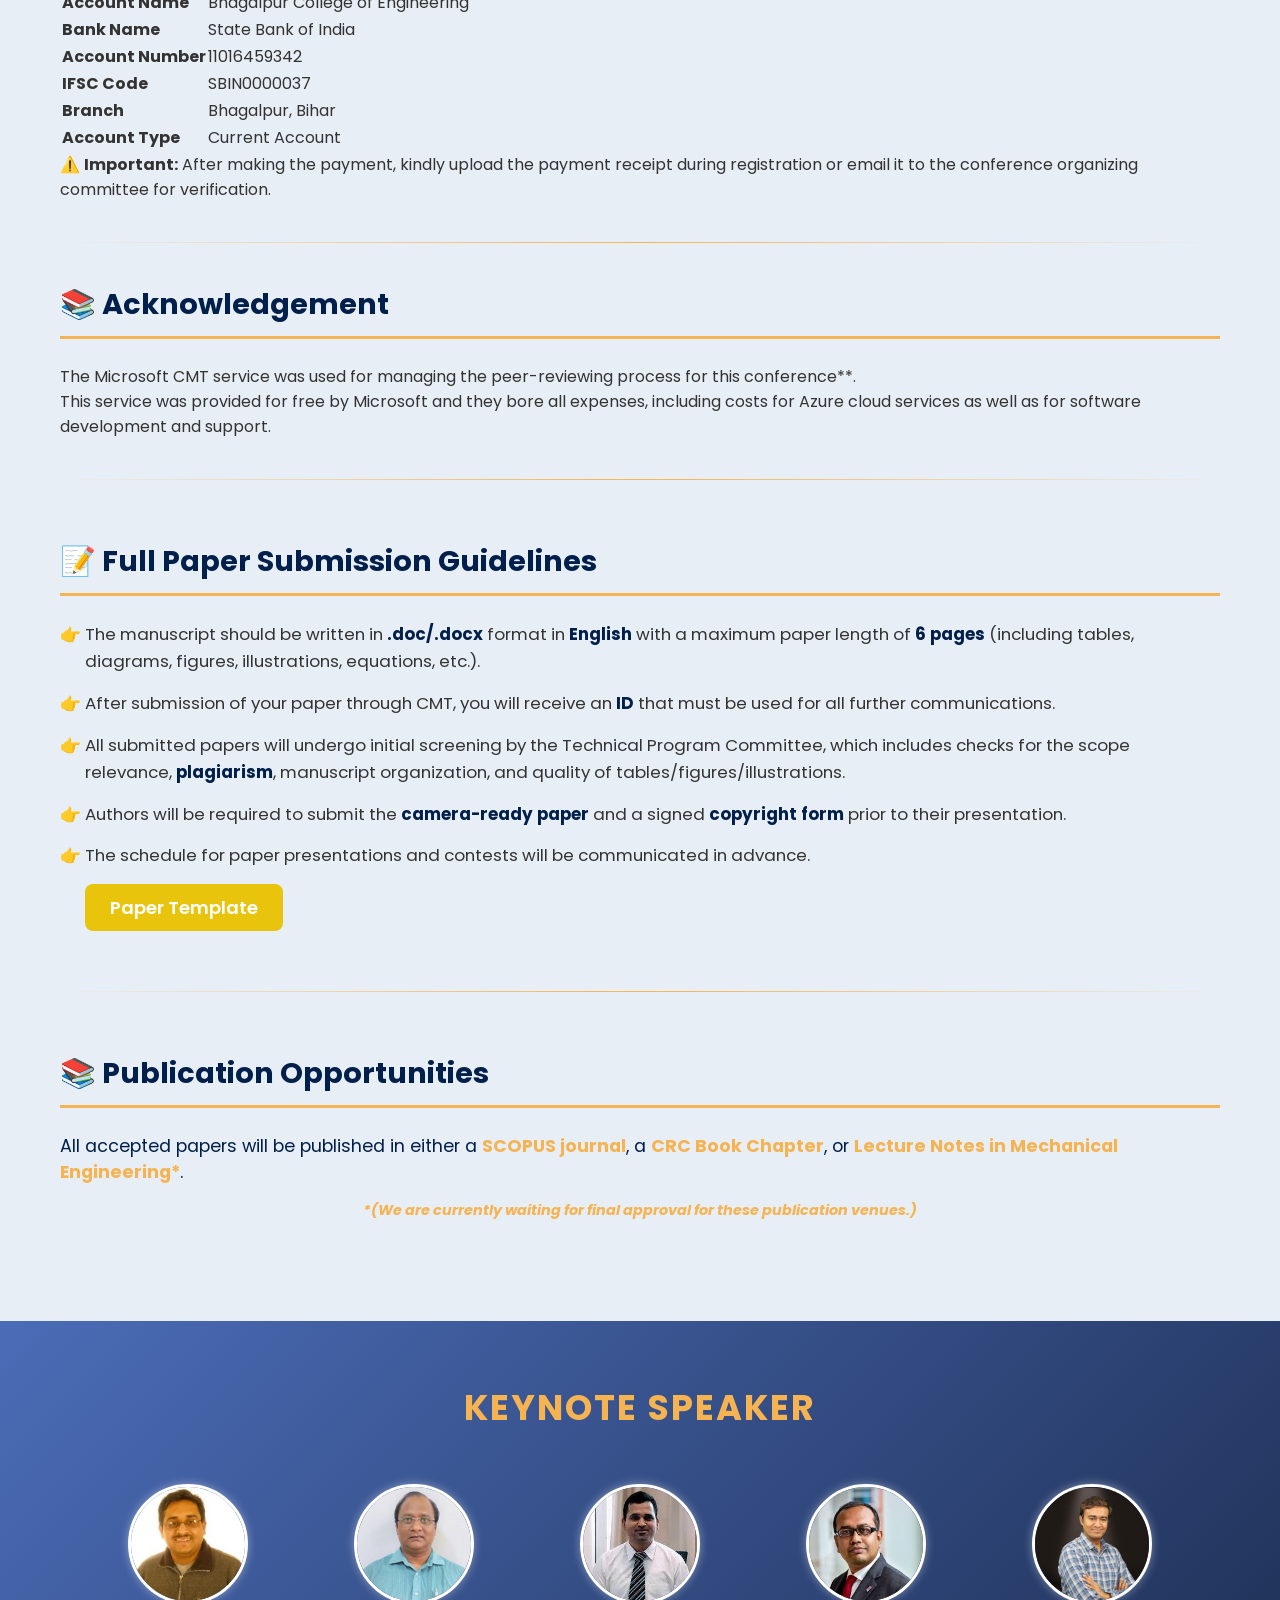
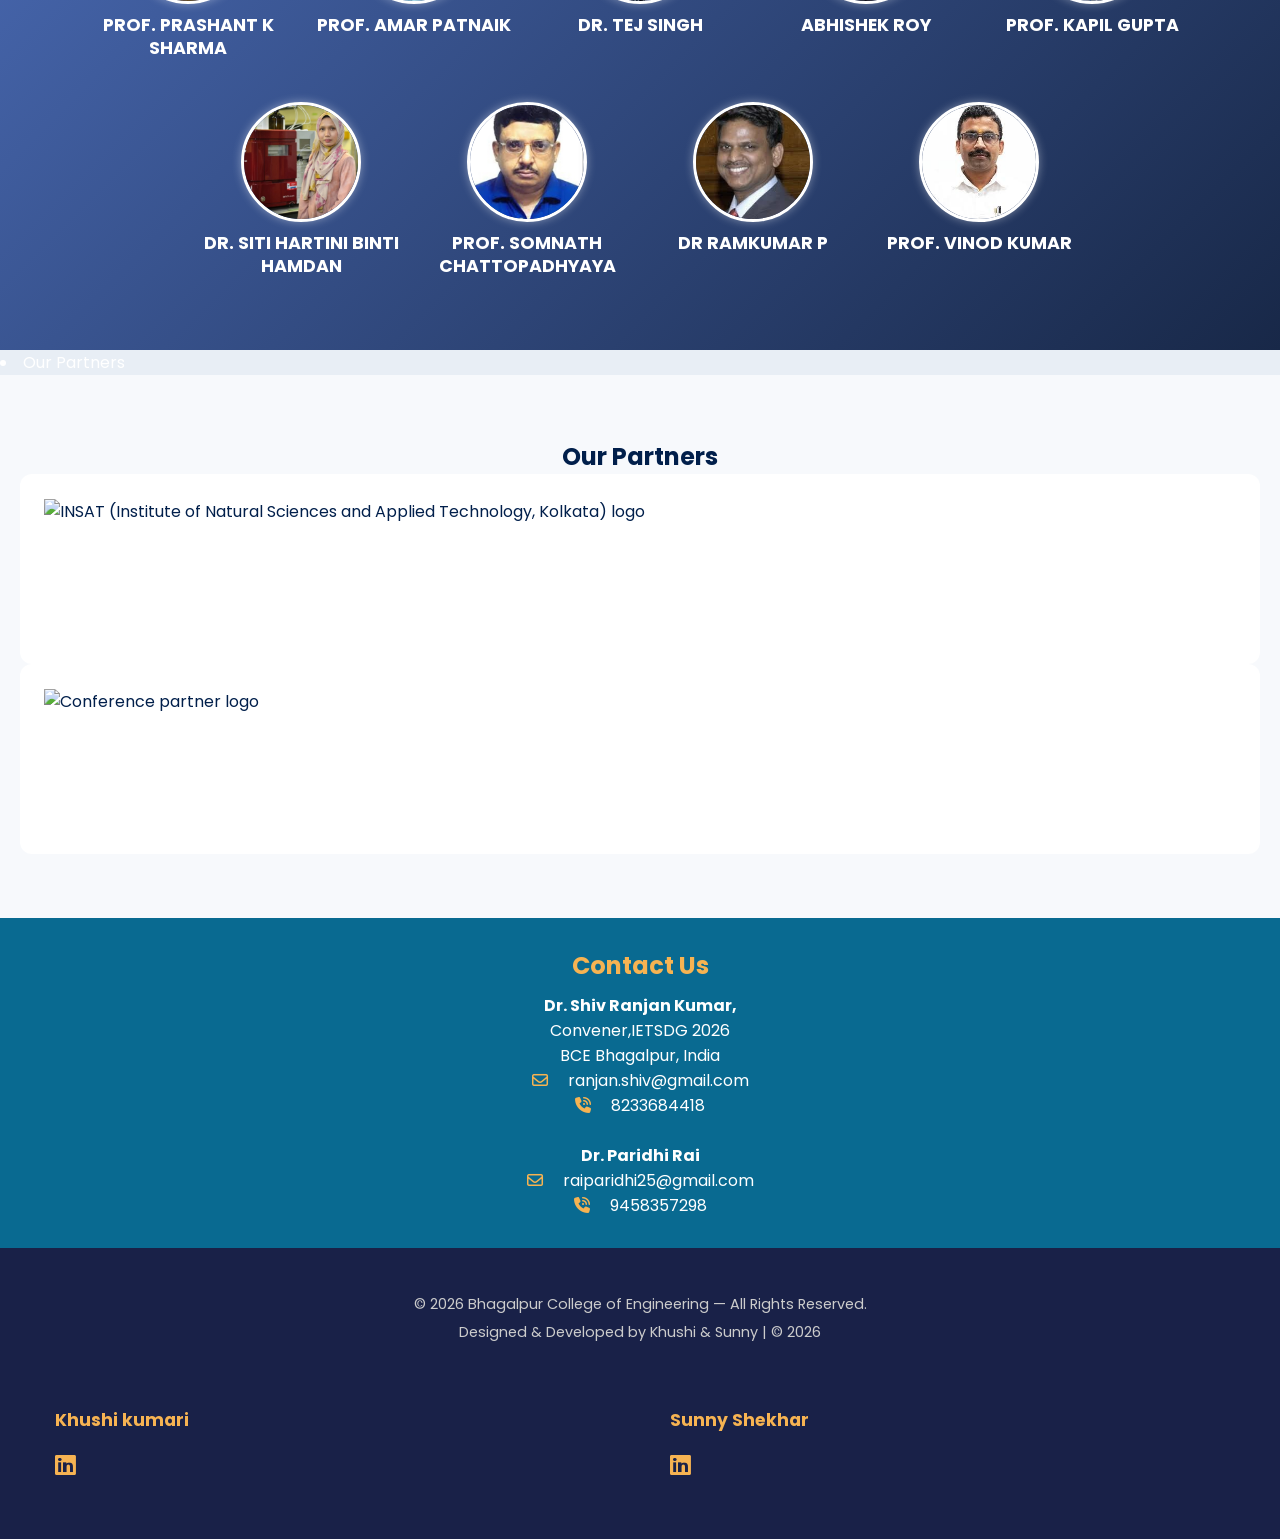
==== commit b25d20b7: "Update index.html" ====
--- a/index.html
+++ b/index.html
@@ -963,7 +963,7 @@
         <h2 id="partners-heading">Our Partners</h2>
         <div class="partners-grid">
             <div class="partner-card">
-                <img src="LOGO INSAT.avif"
+                <img src="LOGO INSAT.jpg"
                      alt="INSAT (Institute of Natural Sciences and Applied Technology, Kolkata) logo">
             </div>
             <div class="partner-card">
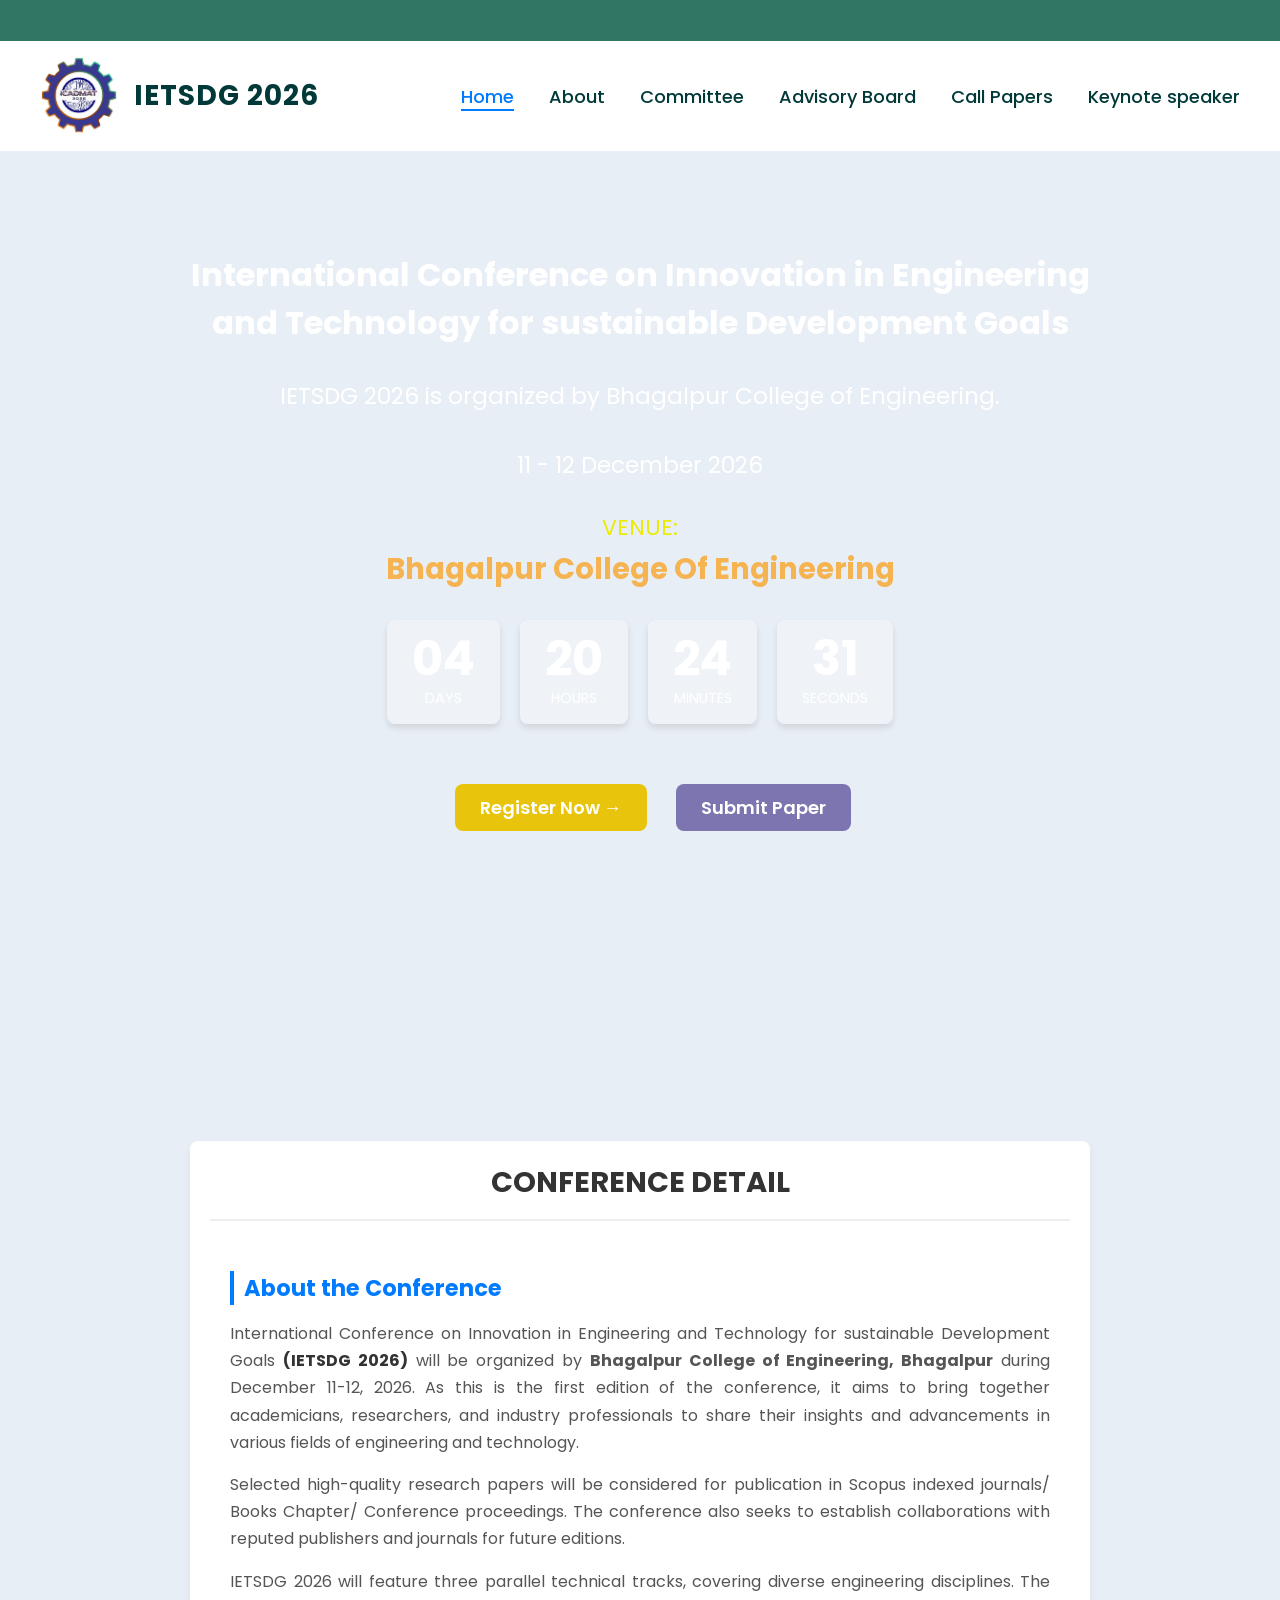
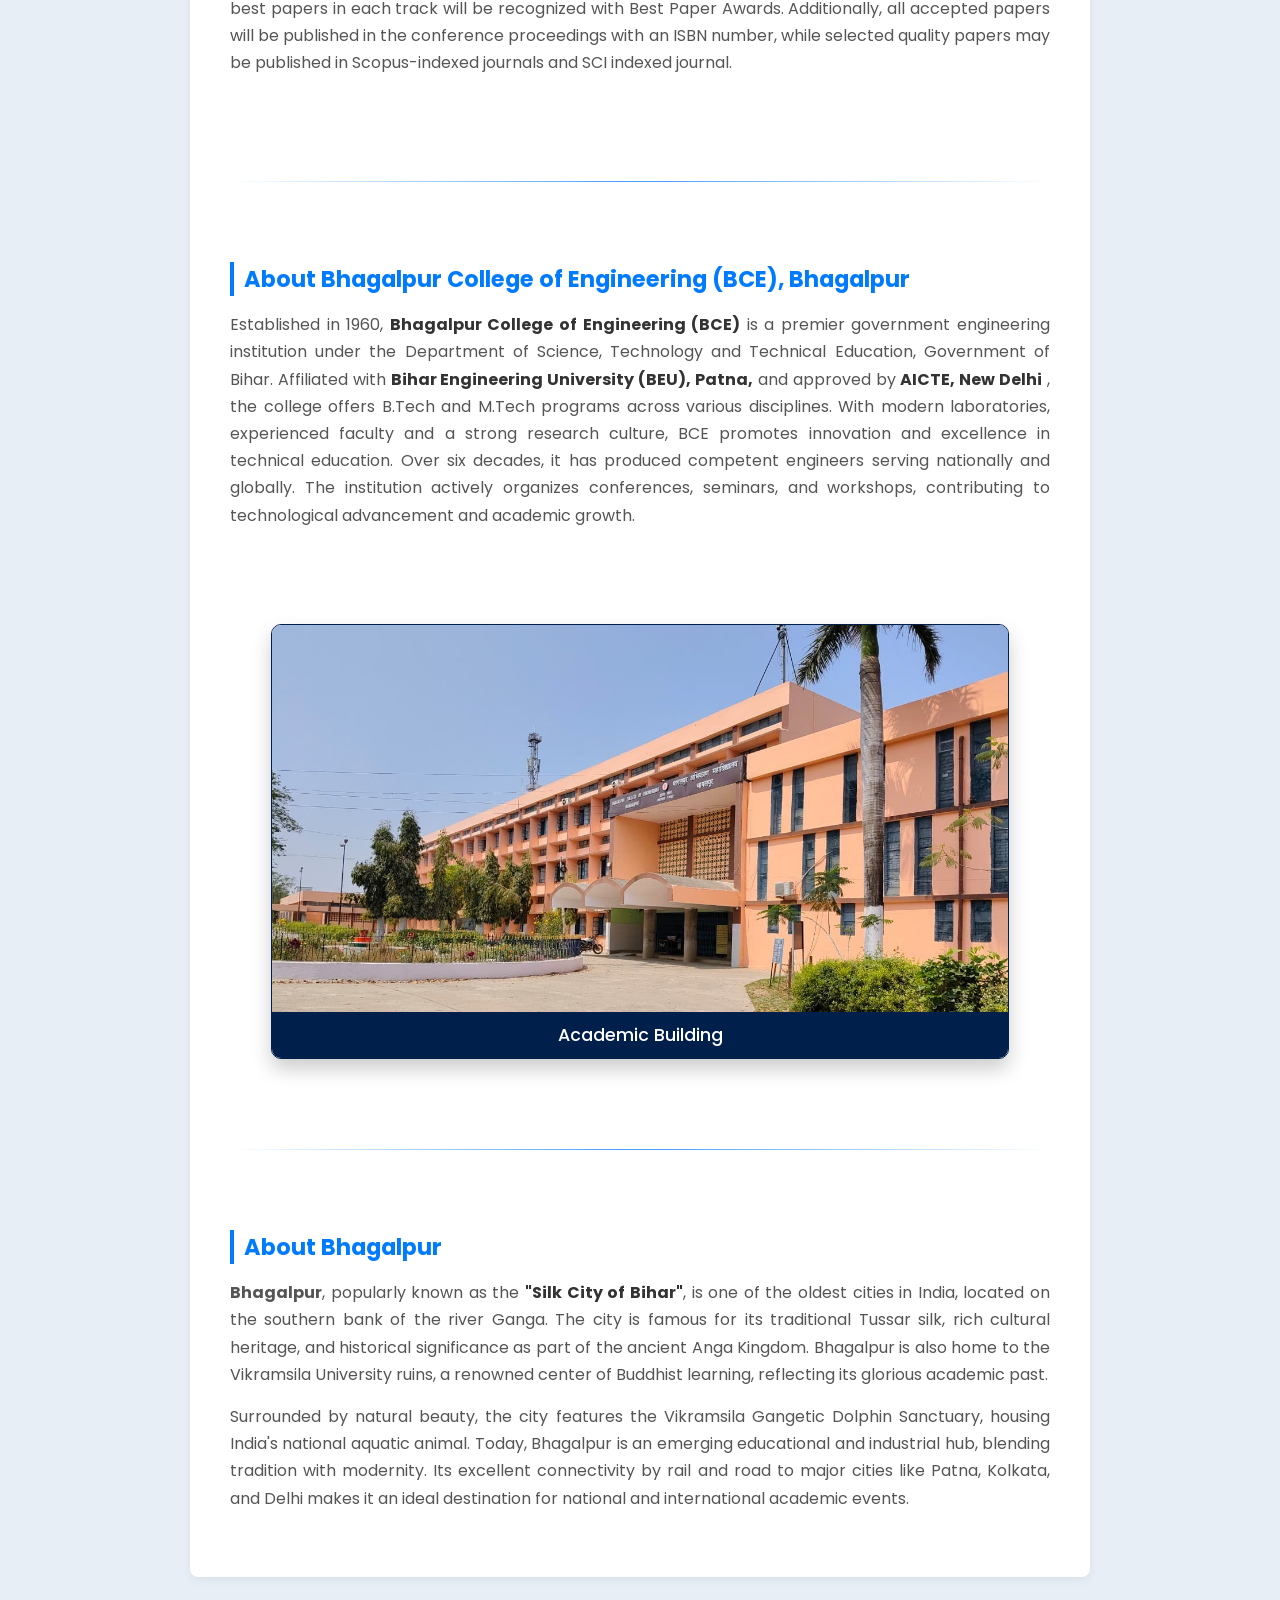
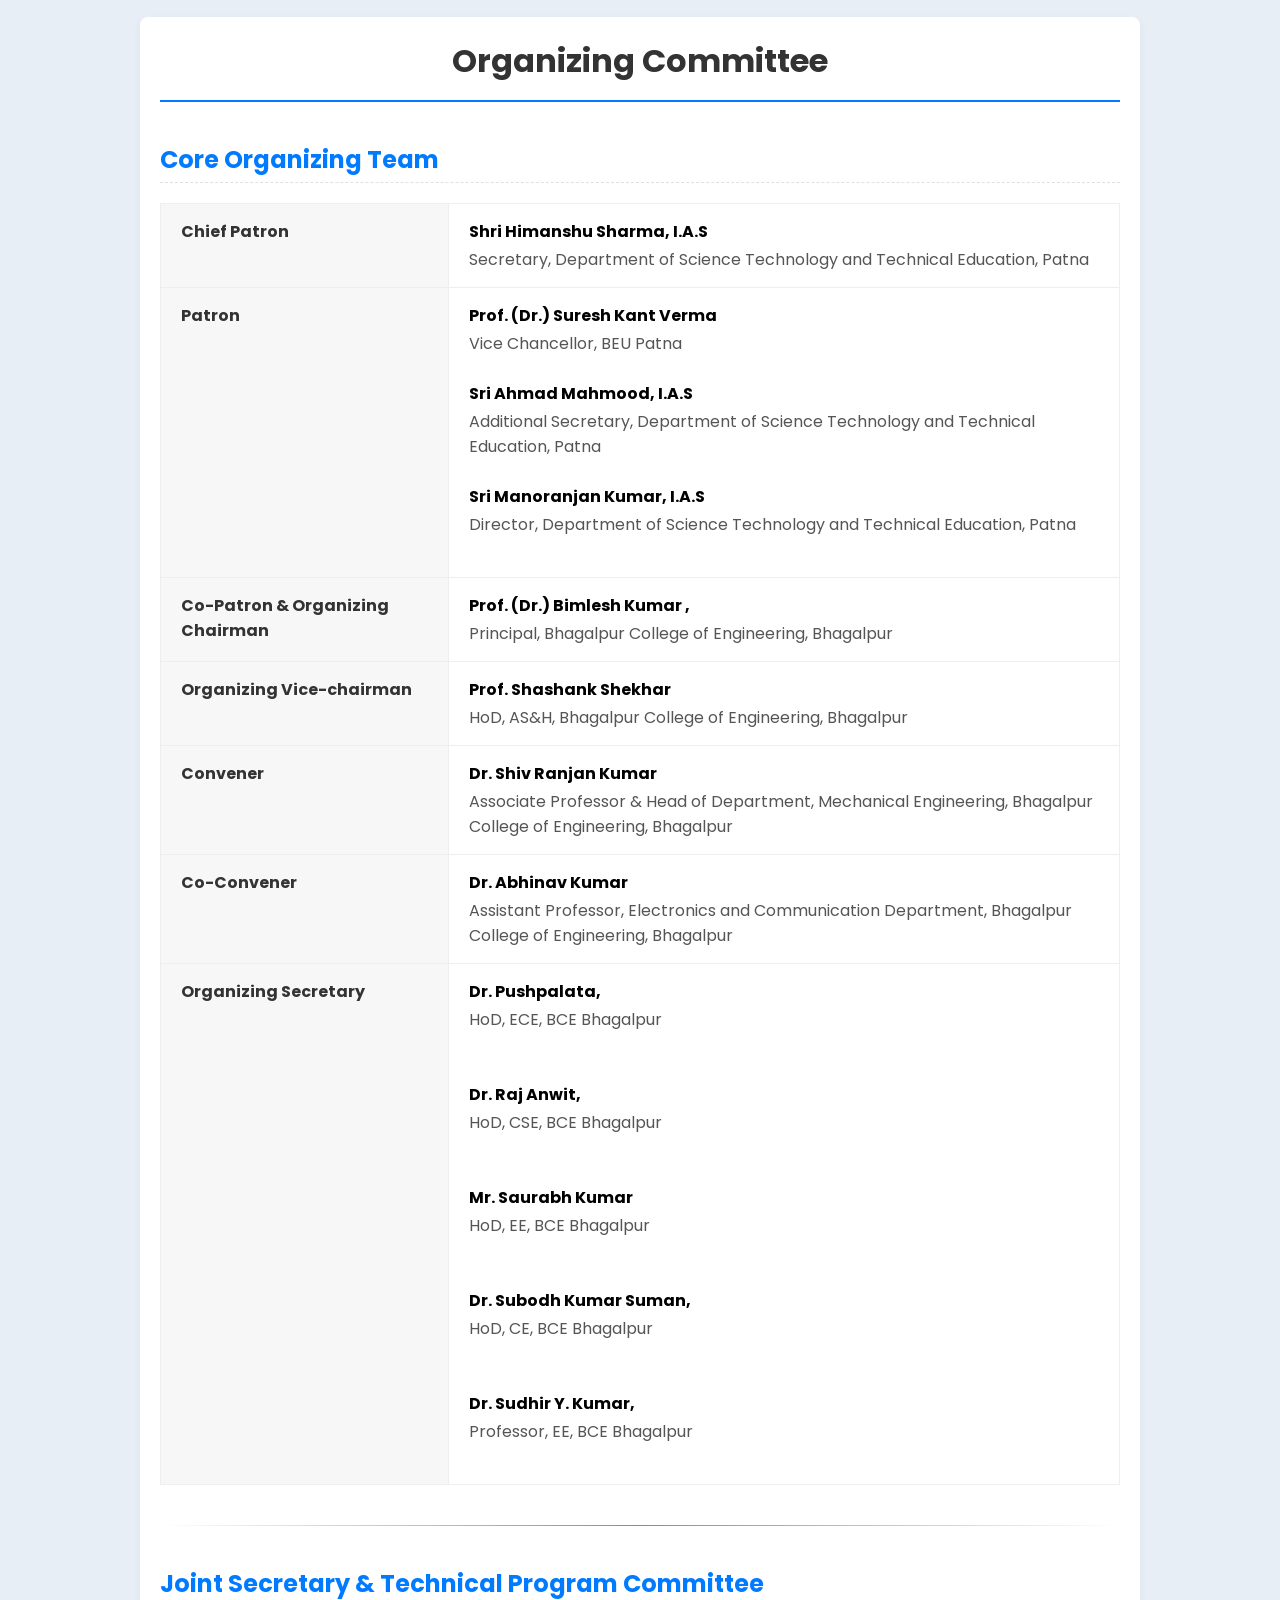
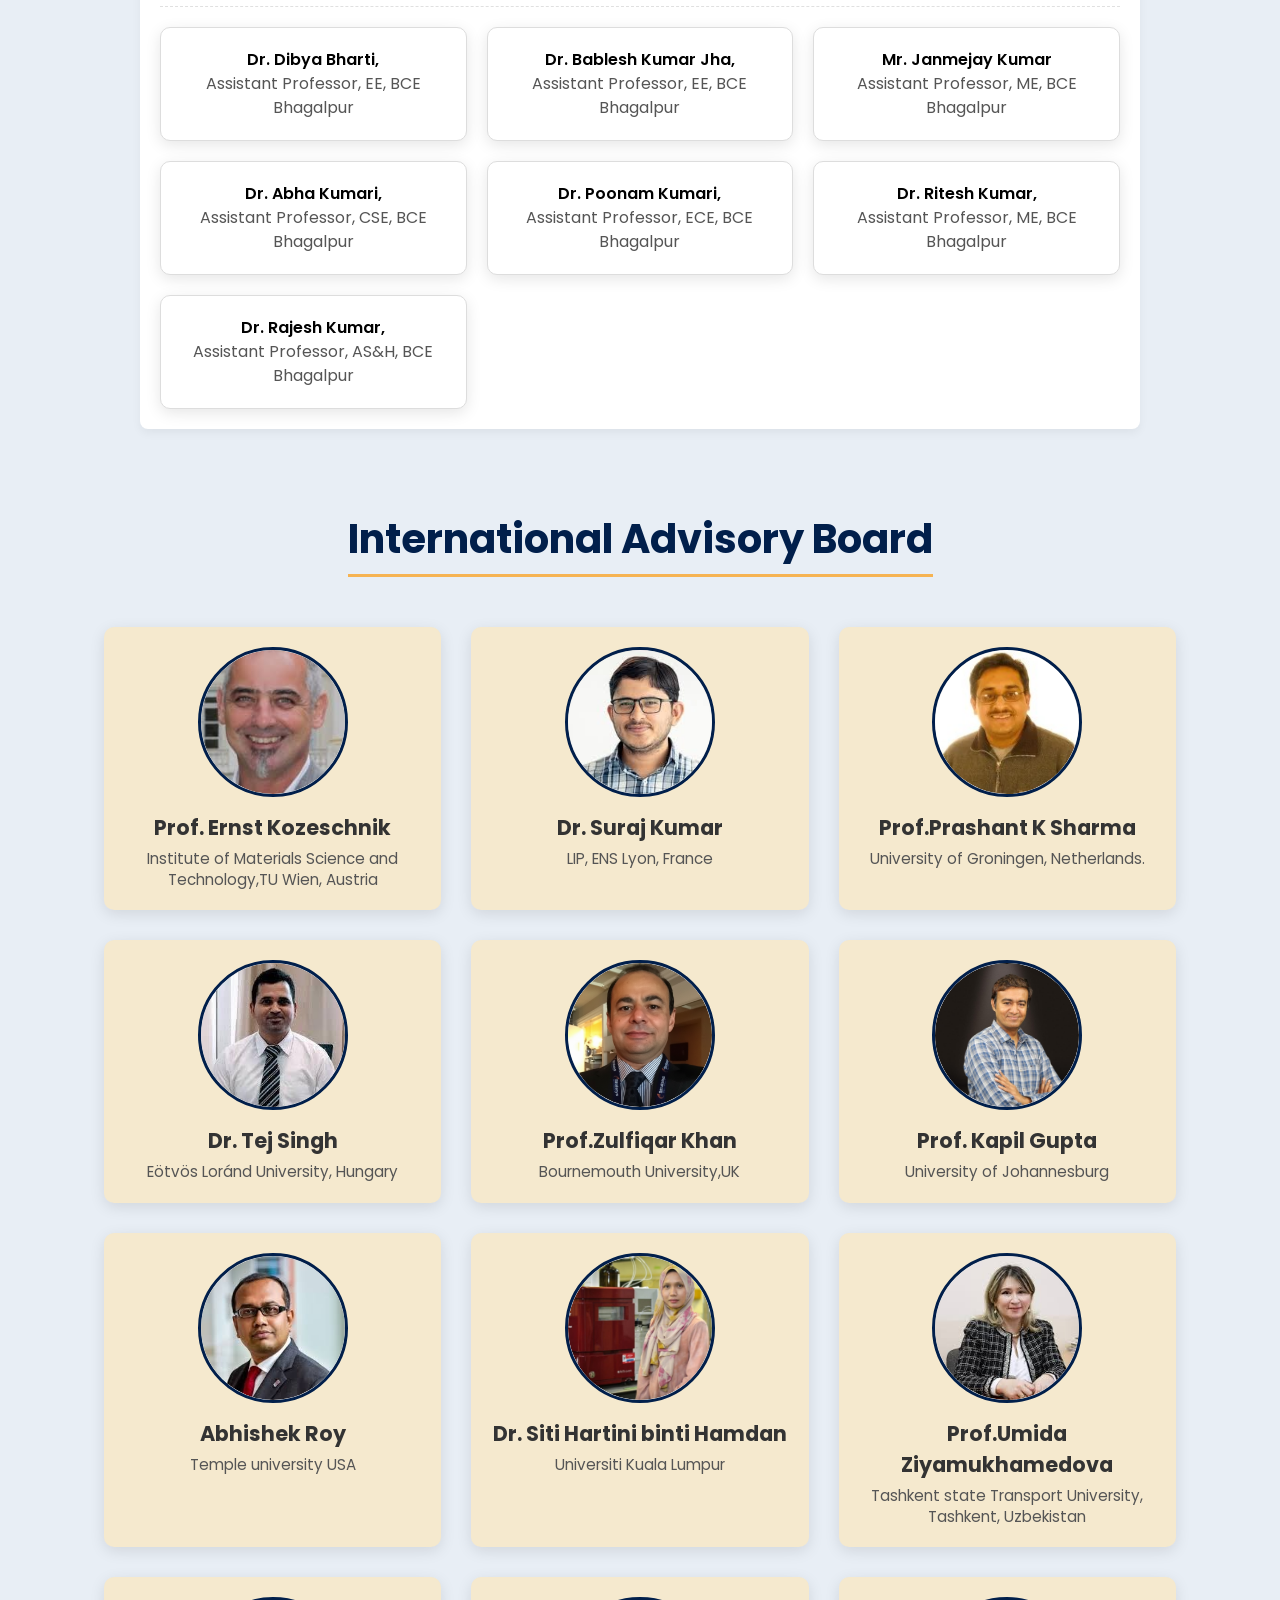
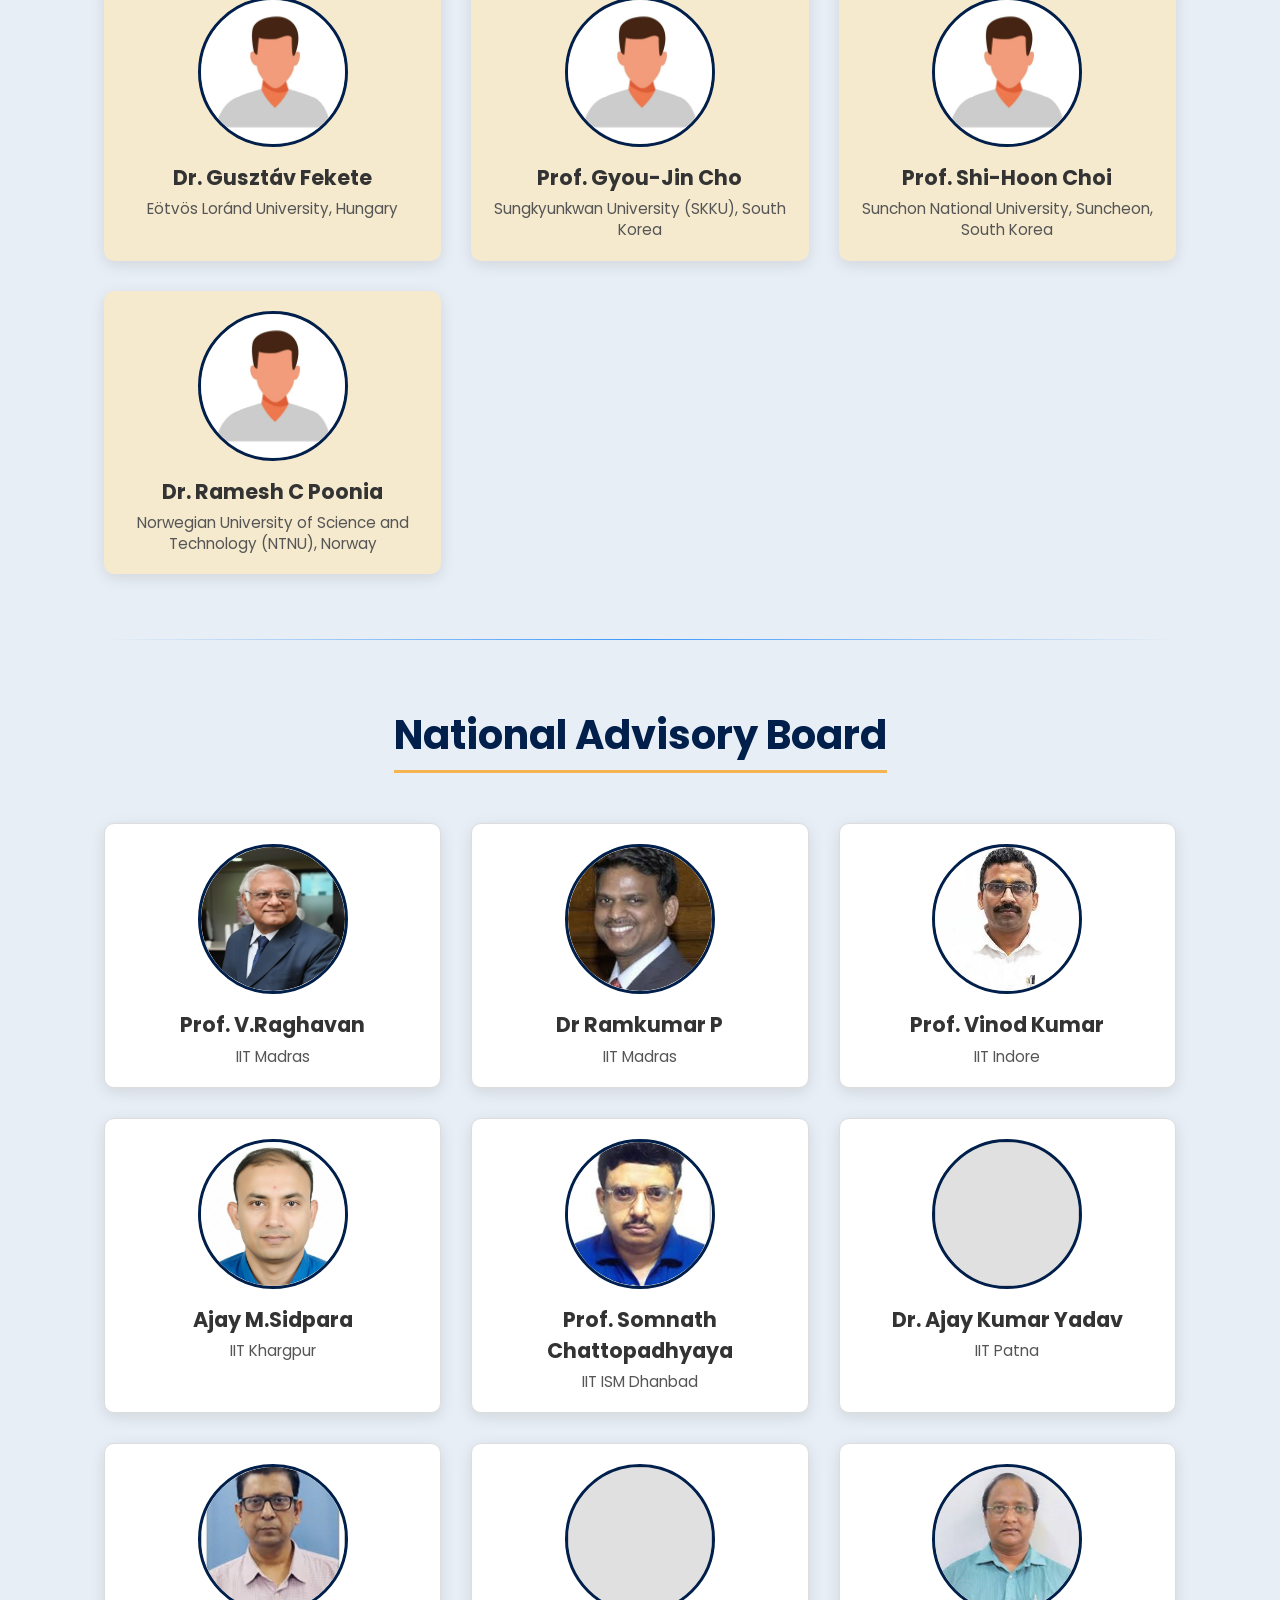
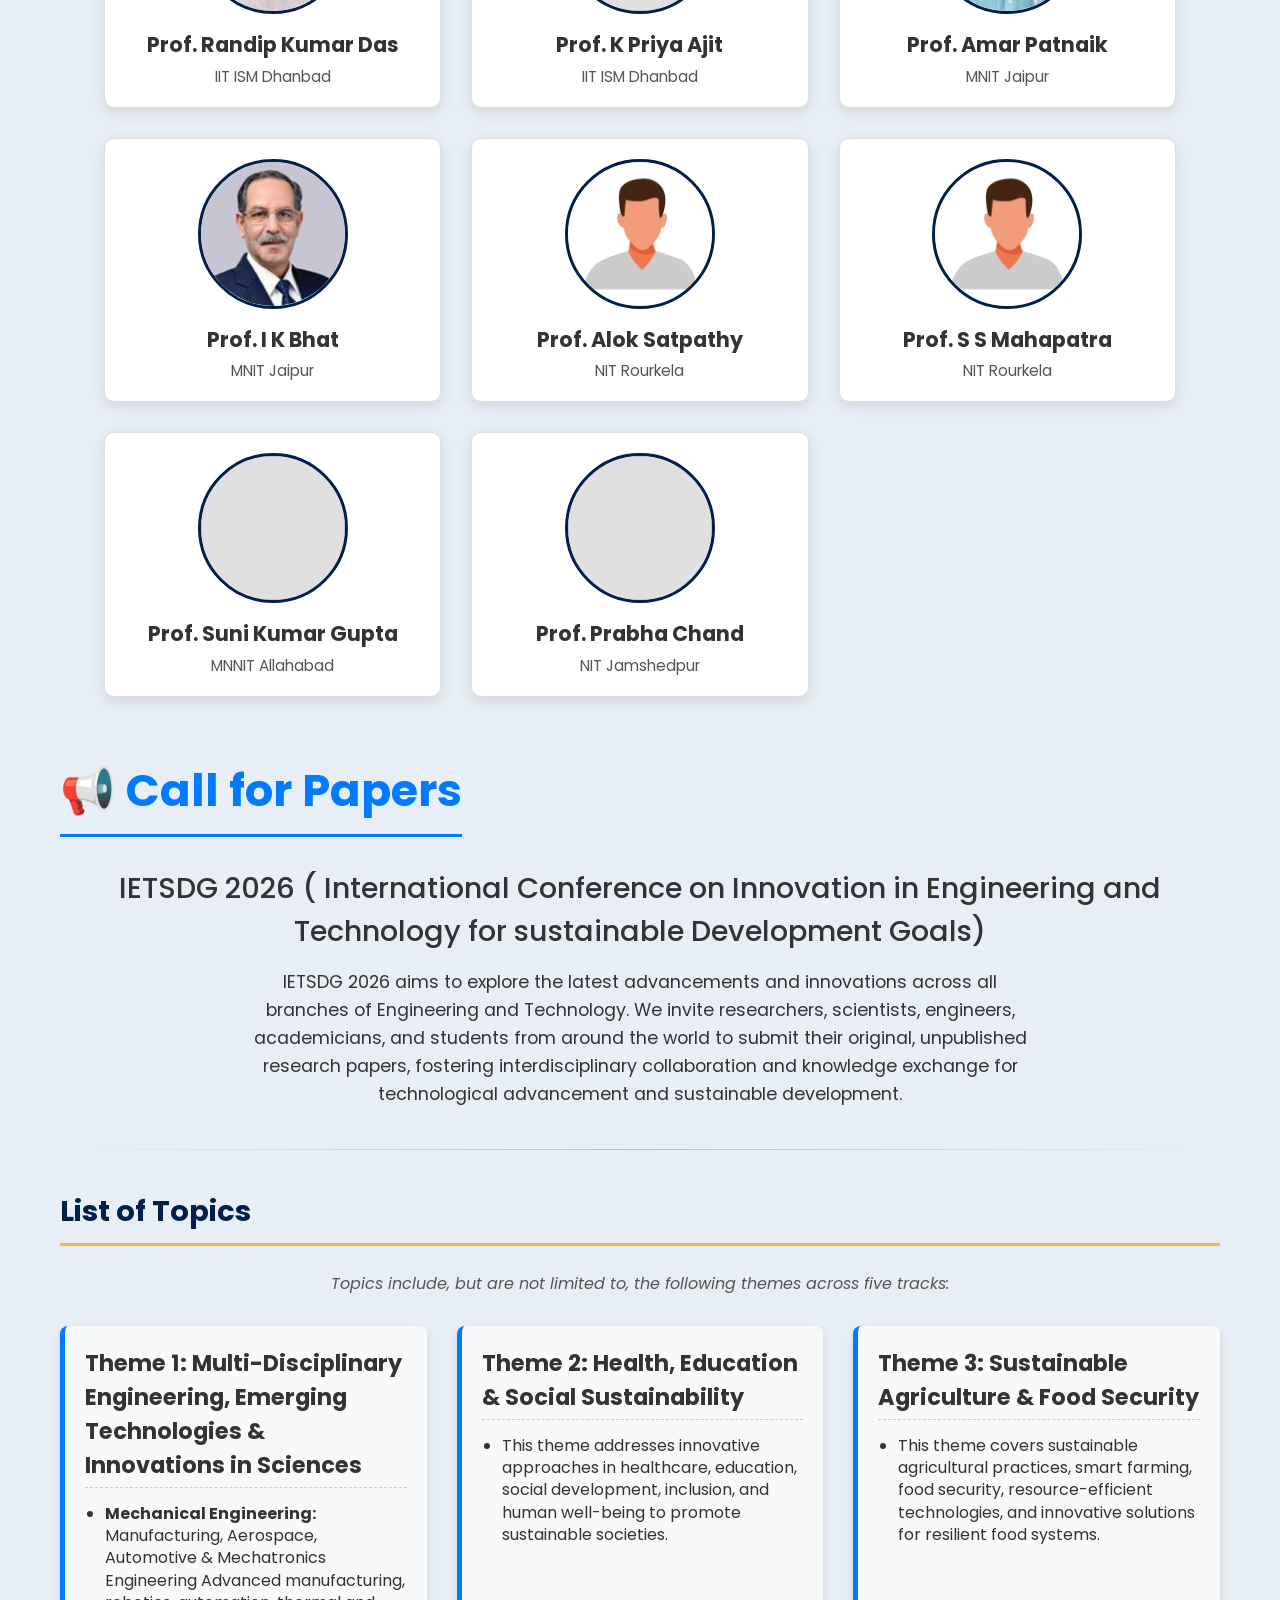
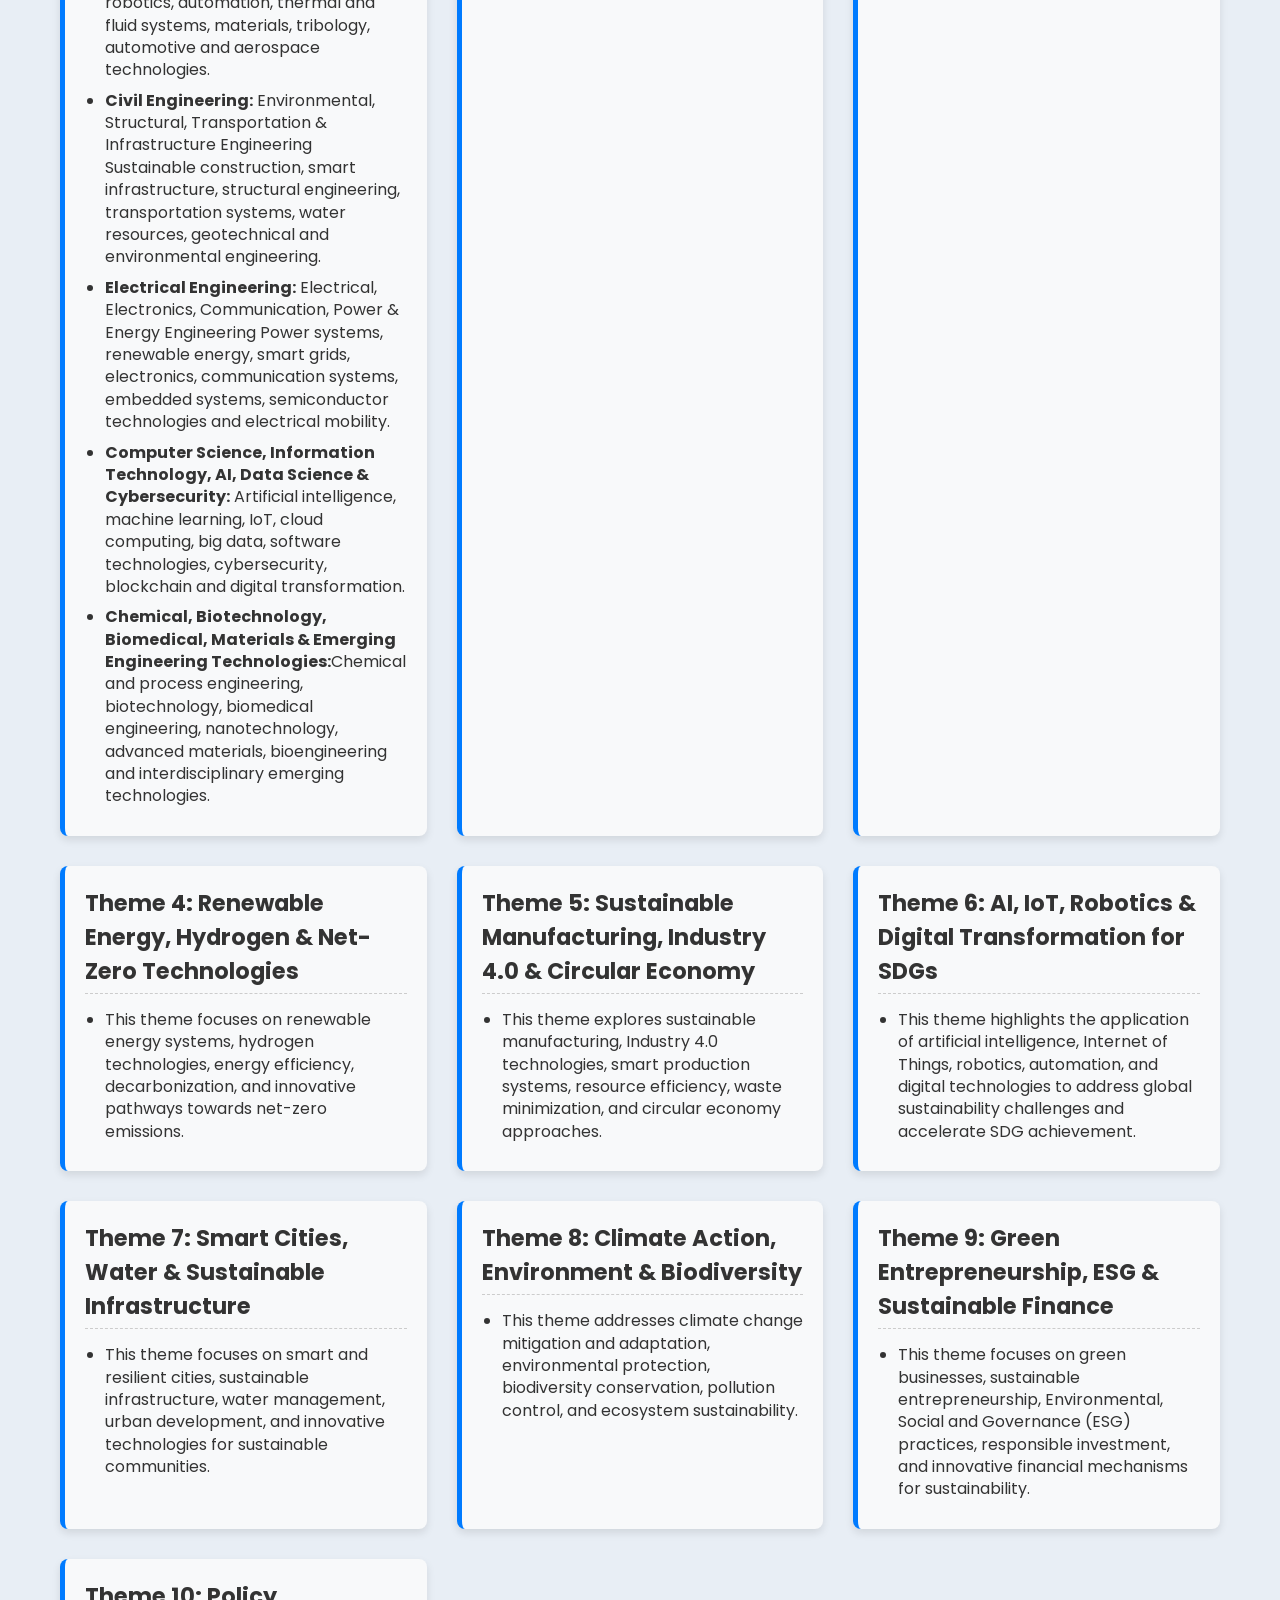
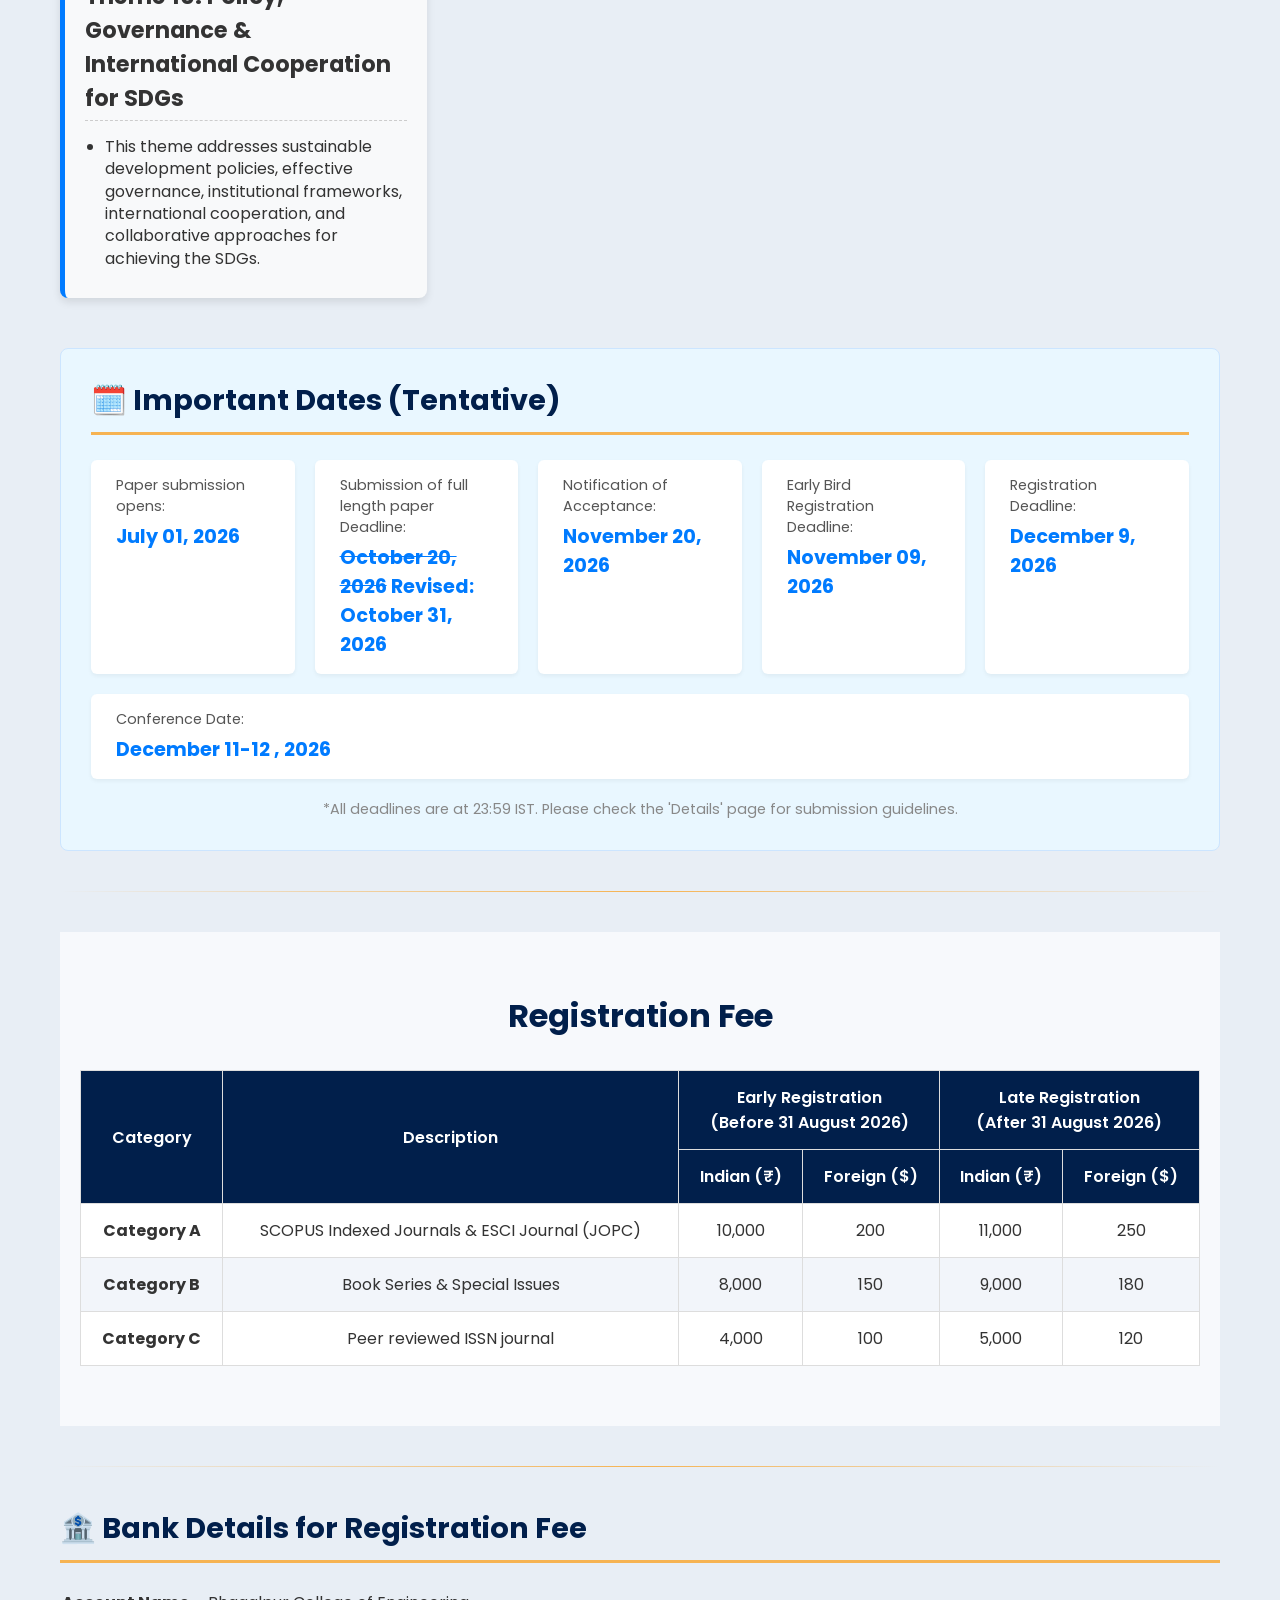
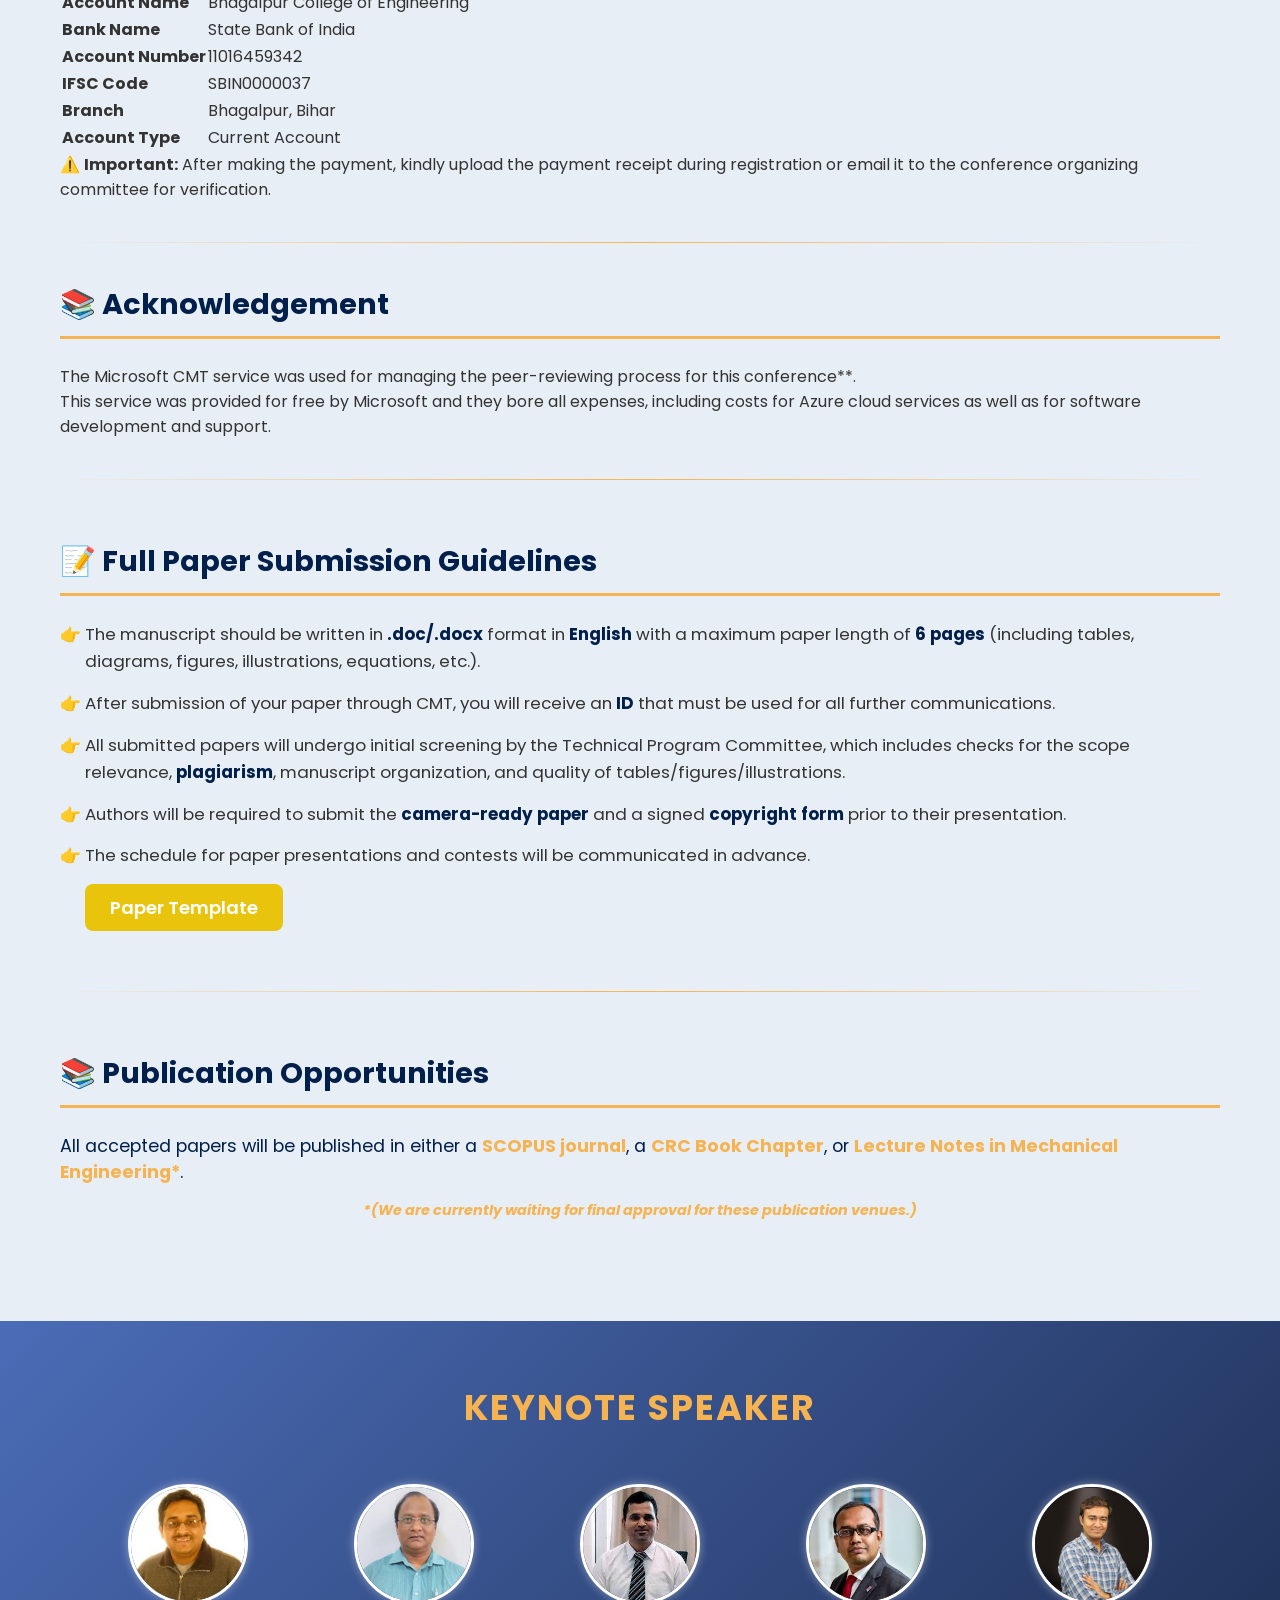
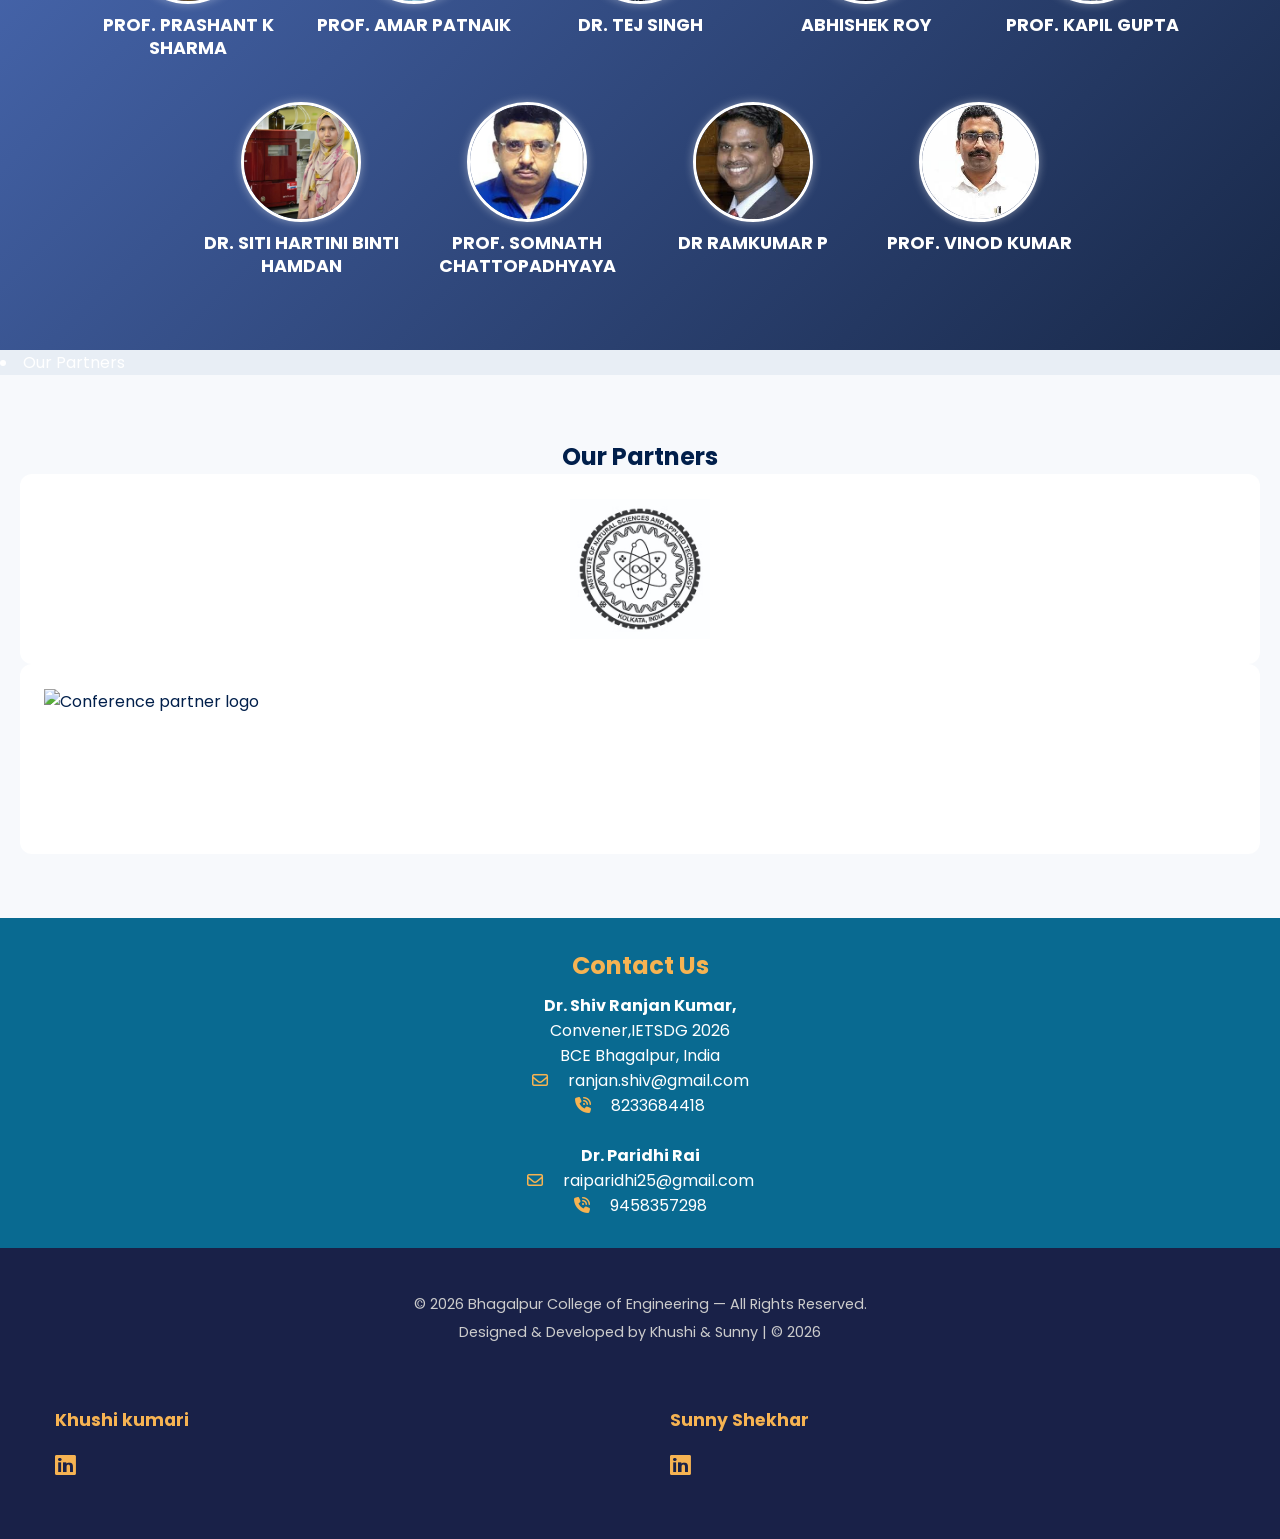
==== commit 77a573c0: "Update index.html" ====
--- a/index.html
+++ b/index.html
@@ -963,7 +963,7 @@
         <h2 id="partners-heading">Our Partners</h2>
         <div class="partners-grid">
             <div class="partner-card">
-                <img src="LOGO INSAT.jpg"
+                <img src="images/LOGO INSAT.jpg"
                      alt="INSAT (Institute of Natural Sciences and Applied Technology, Kolkata) logo">
             </div>
             <div class="partner-card">
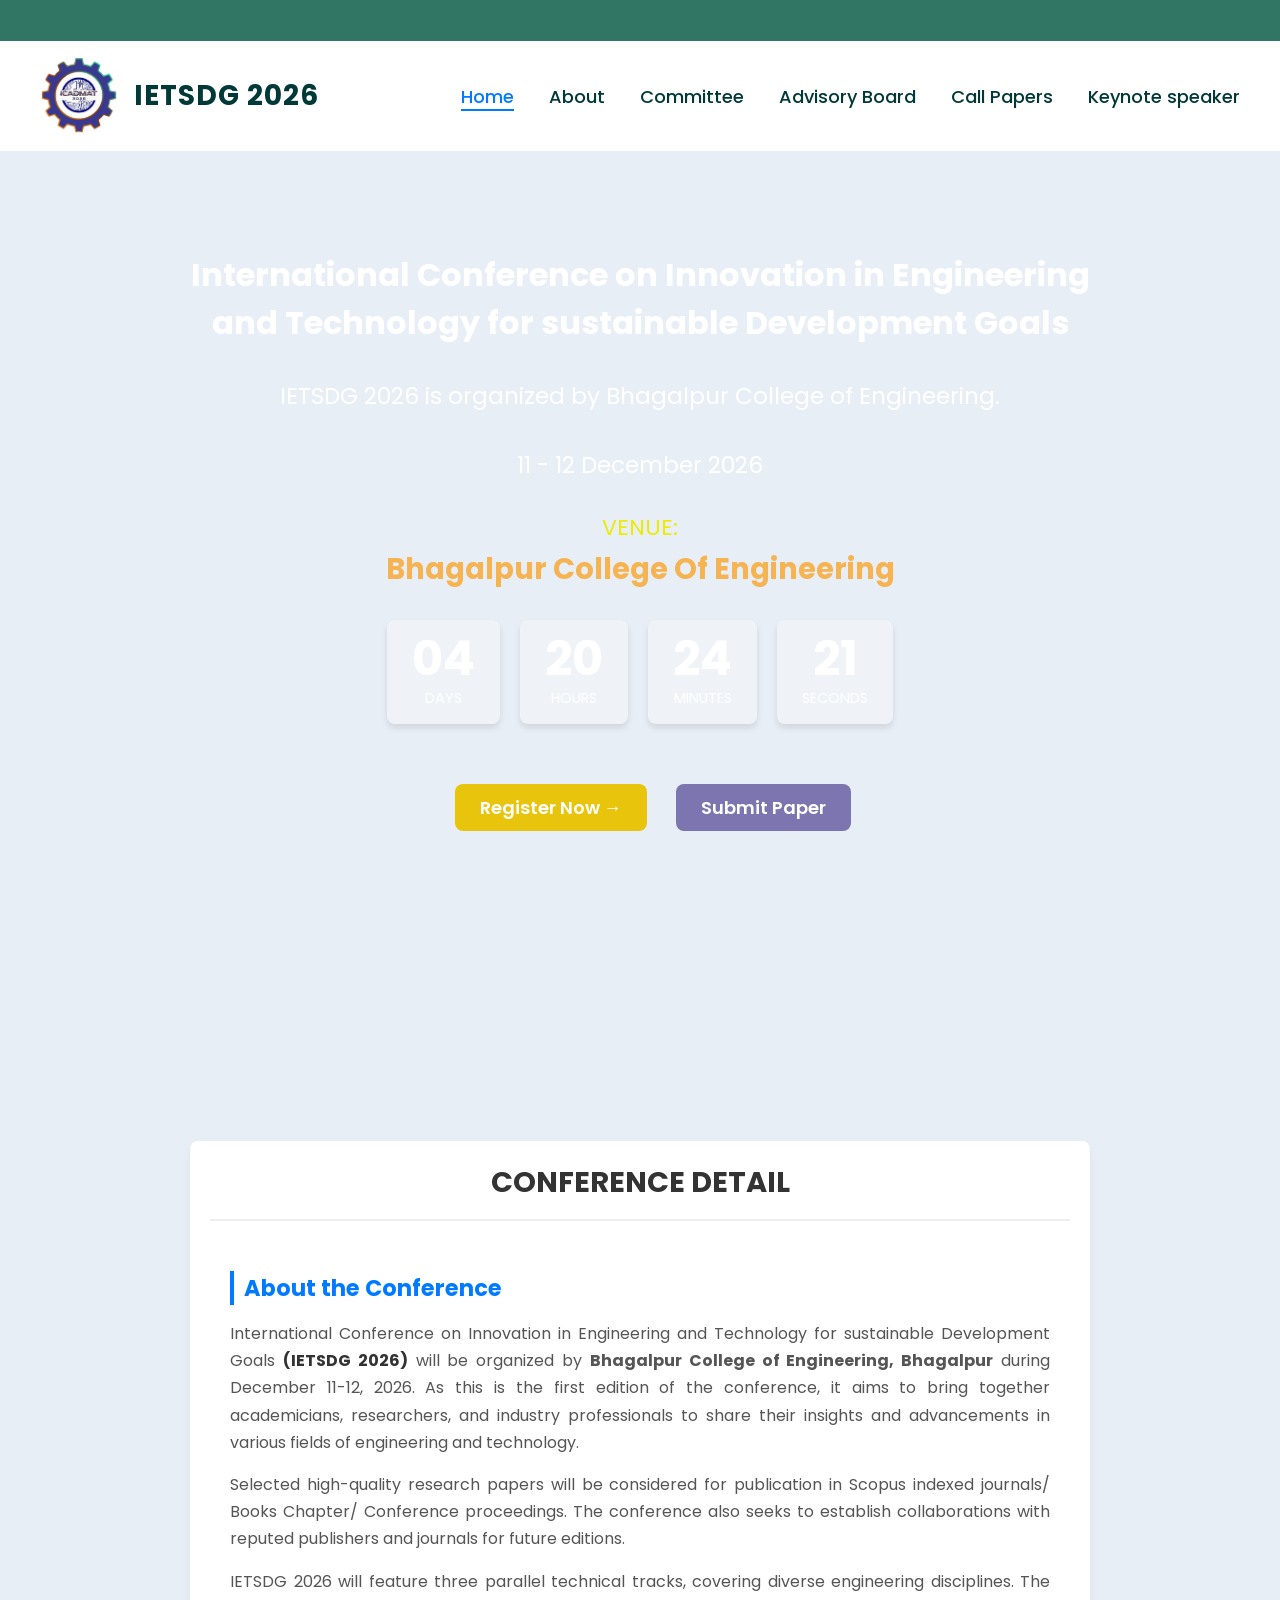
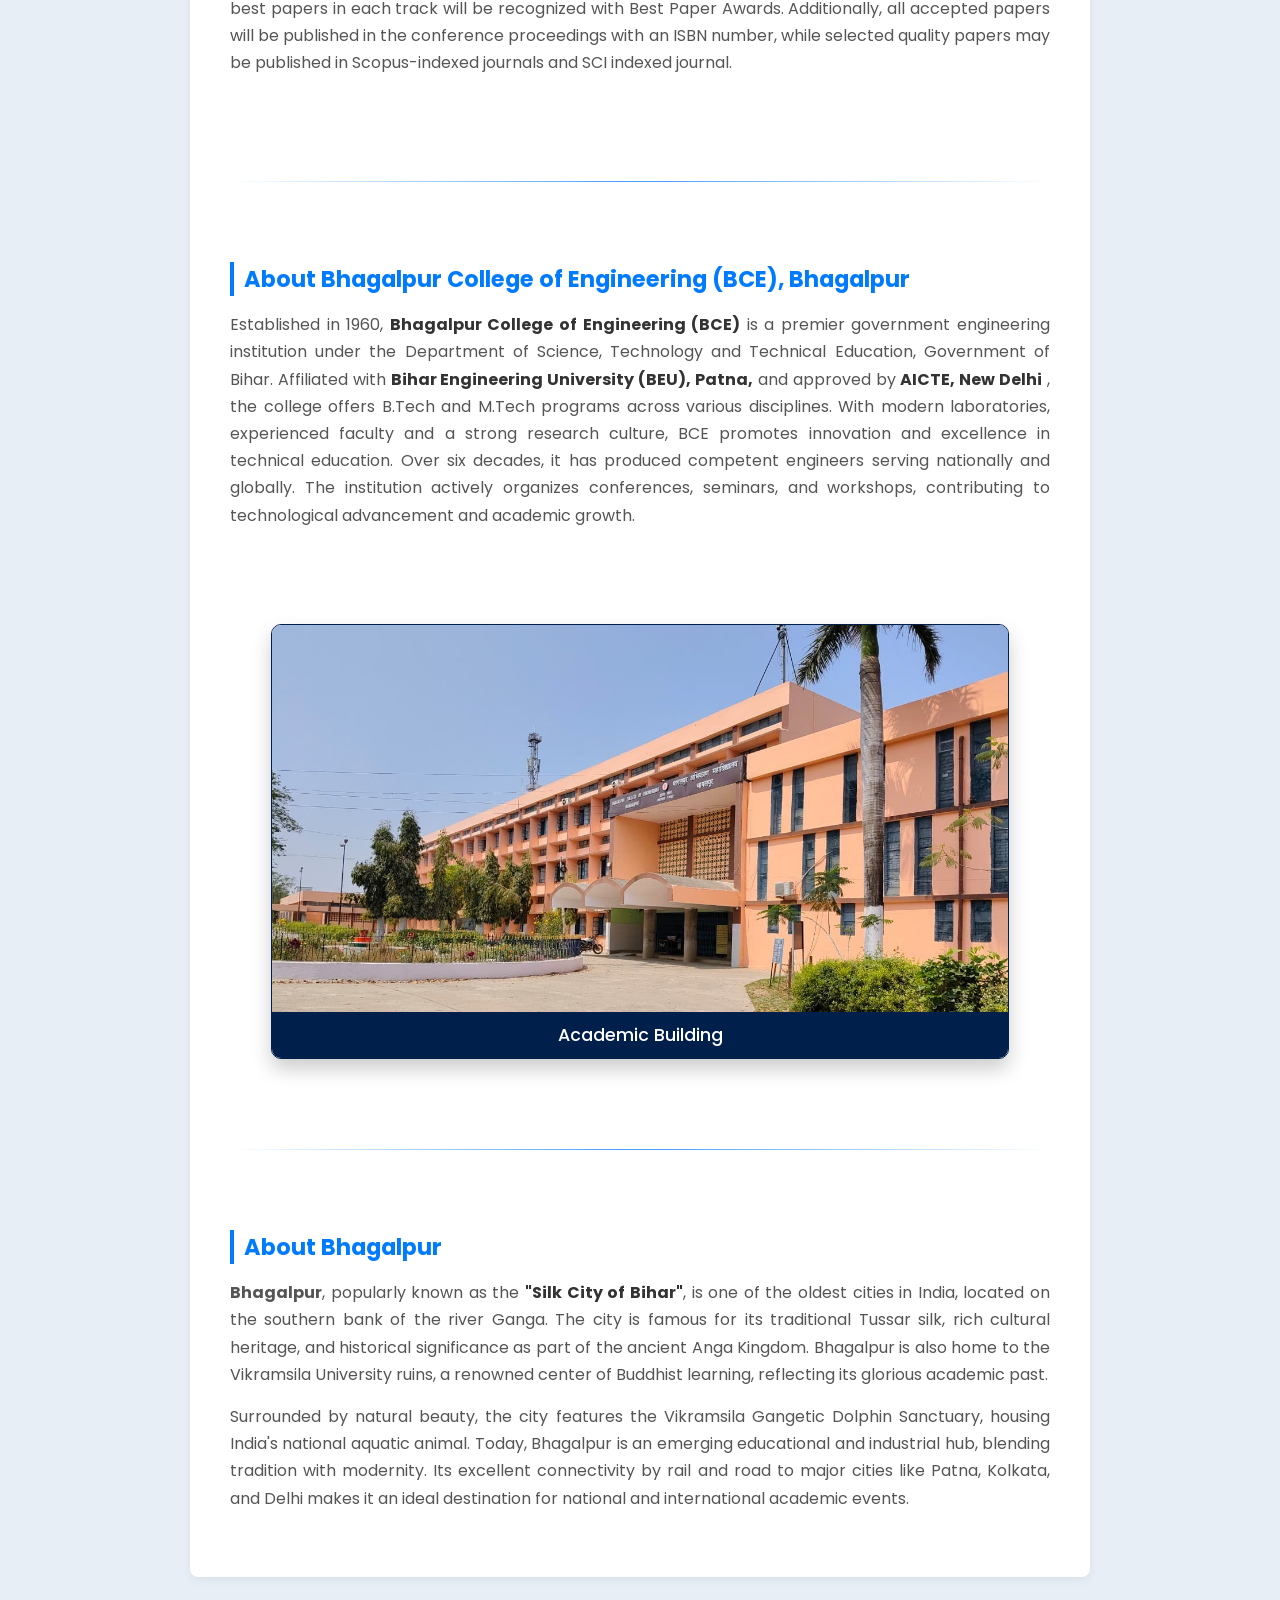
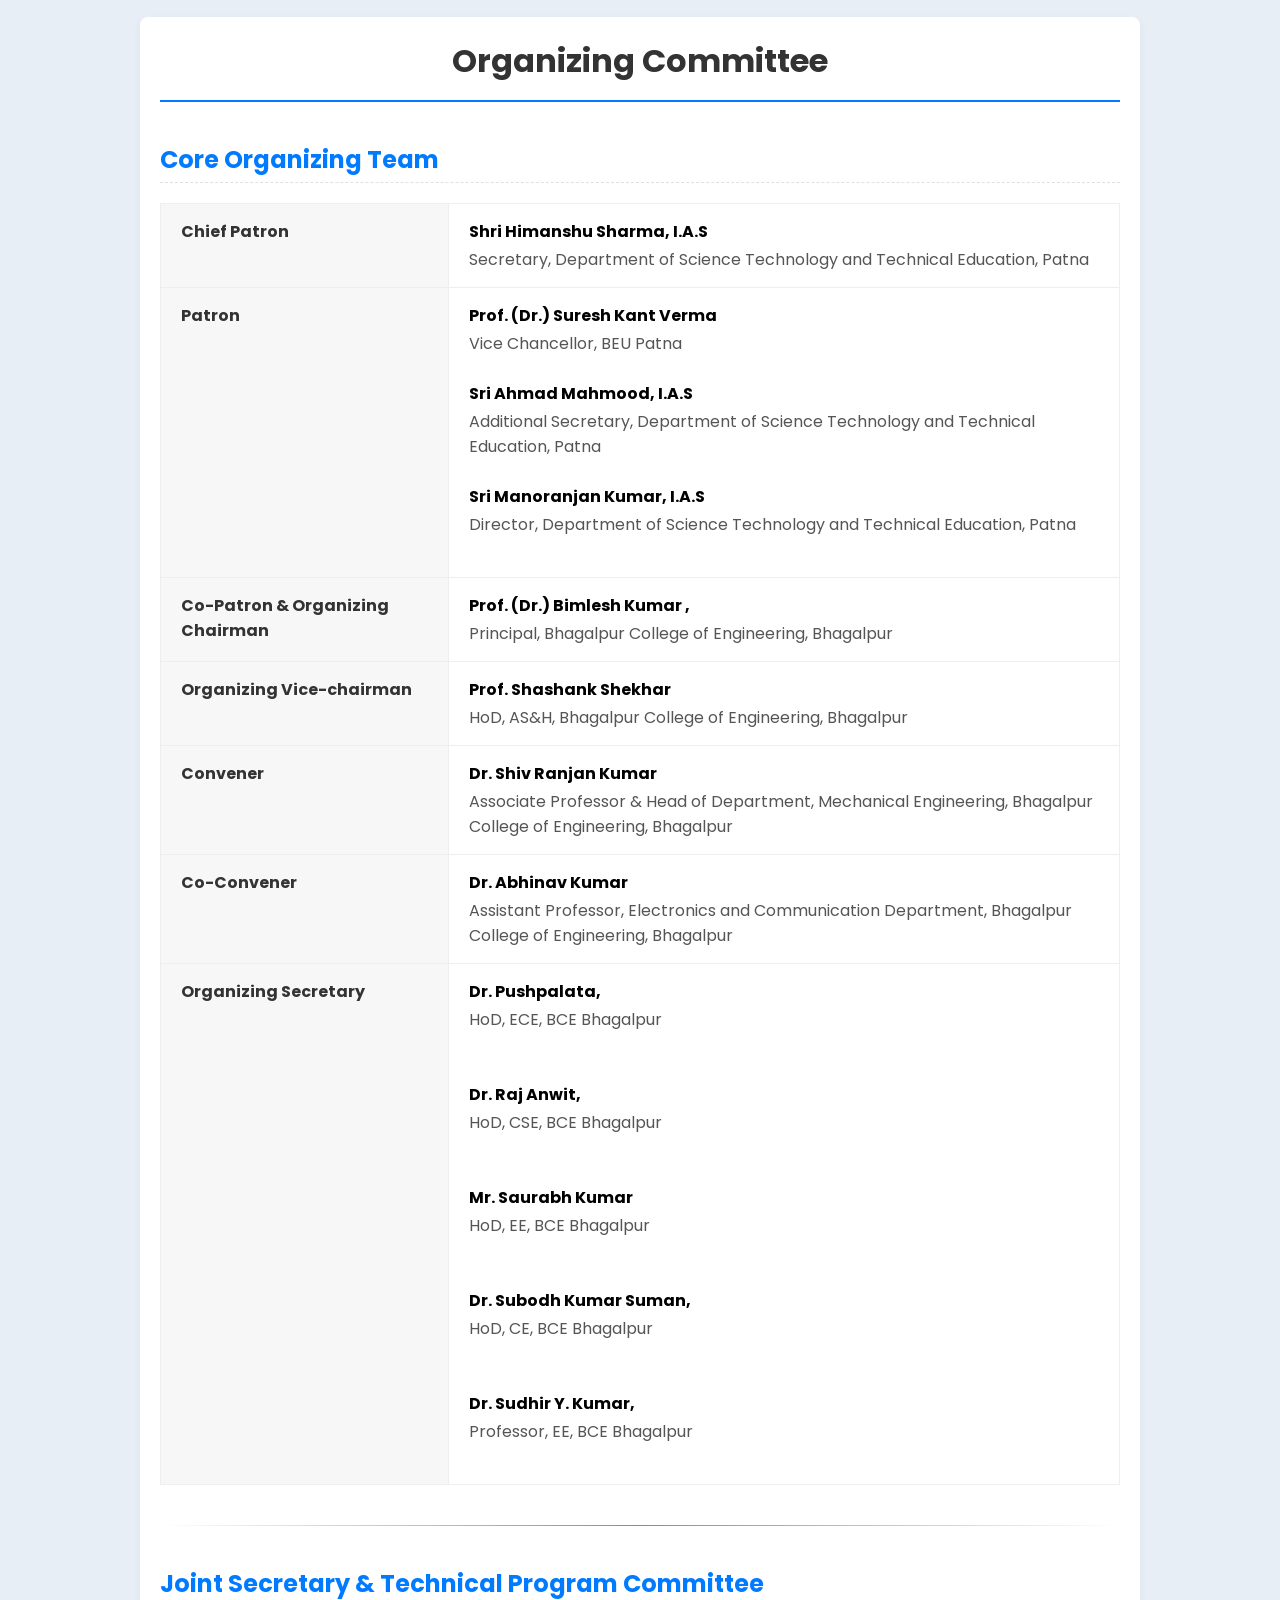
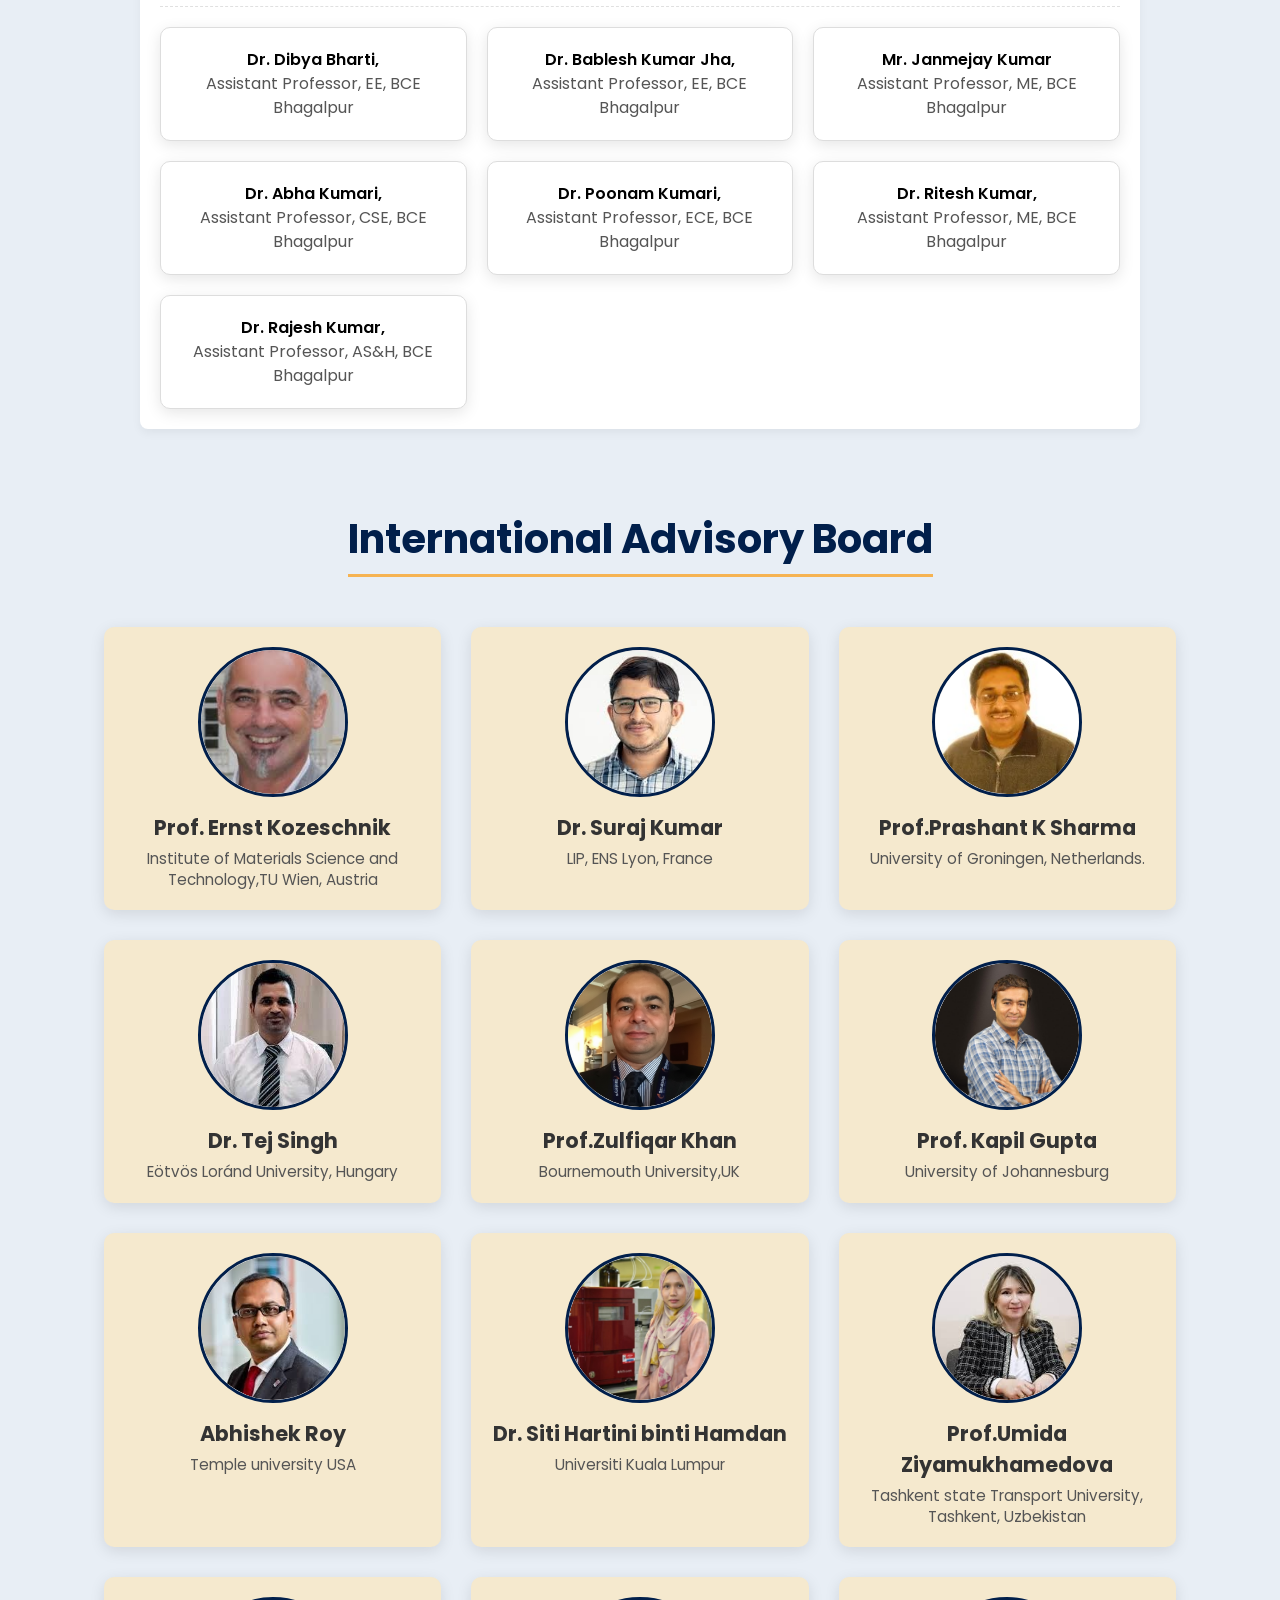
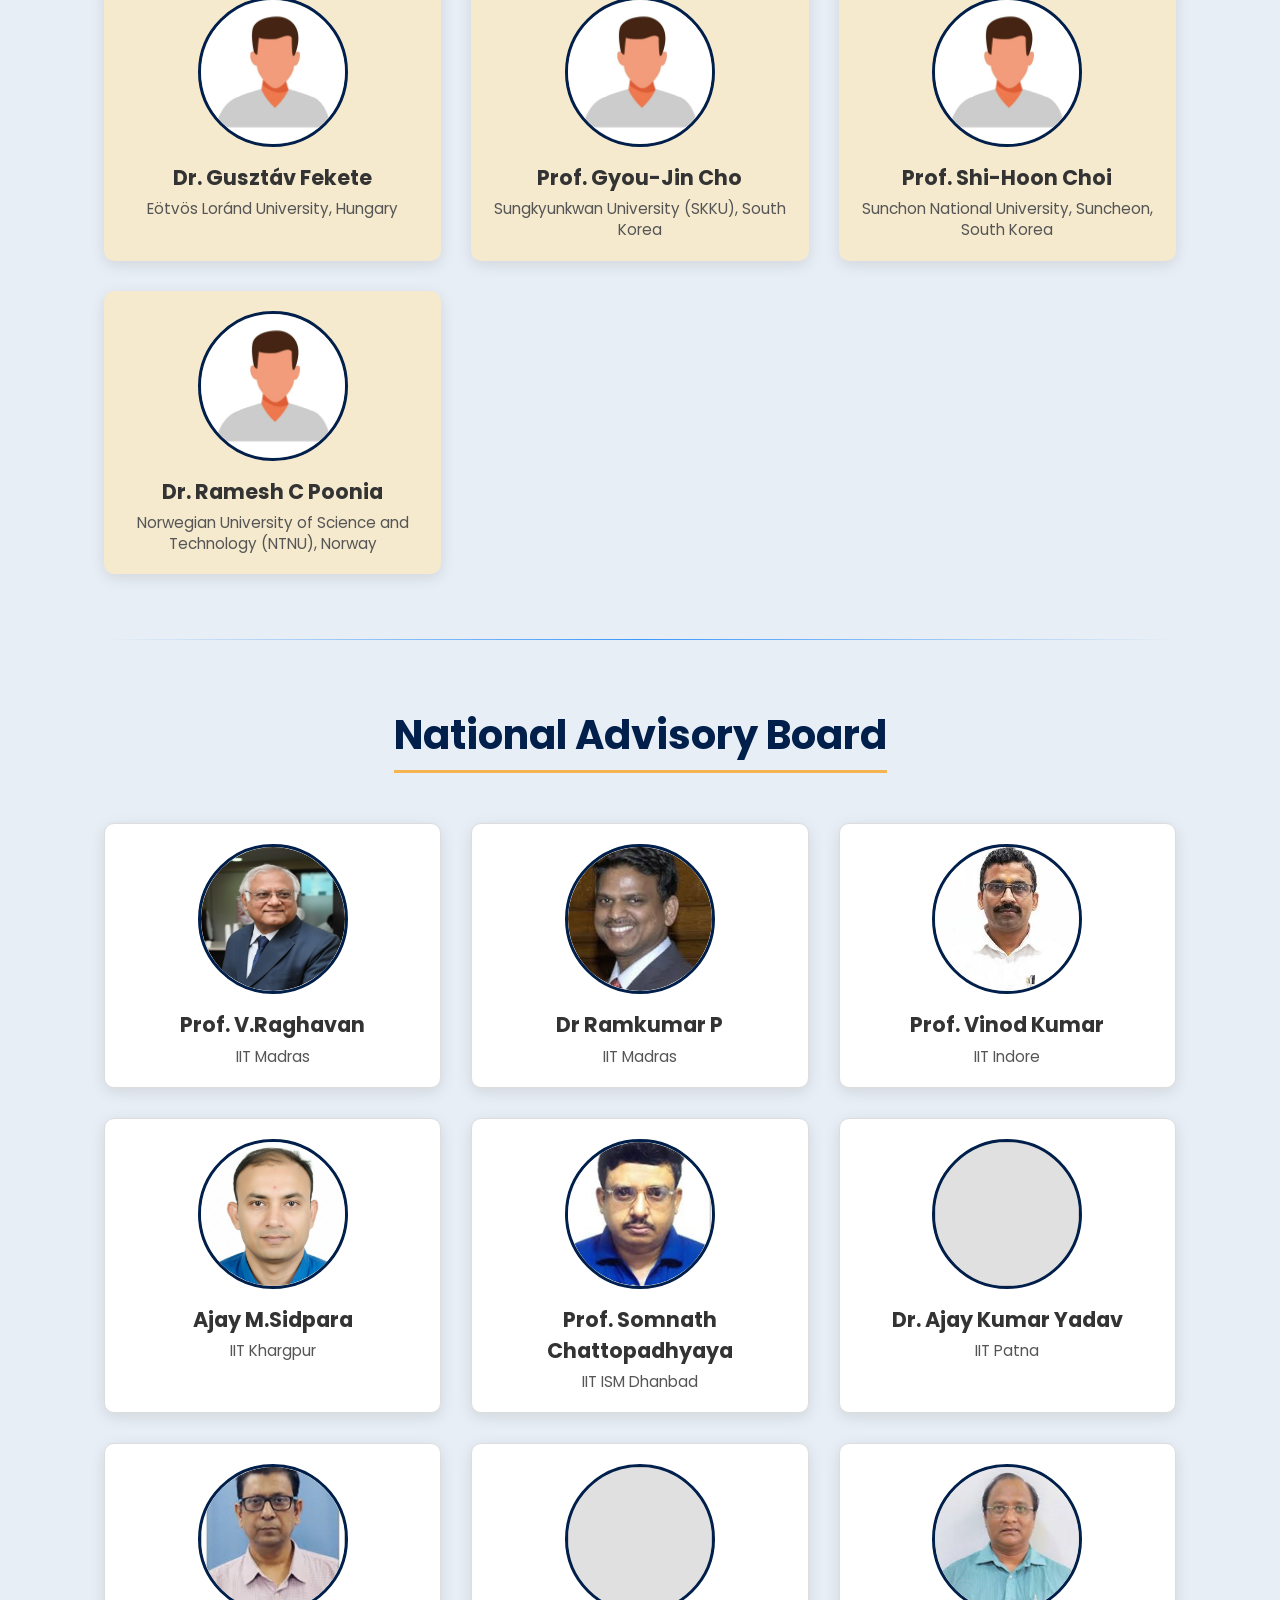
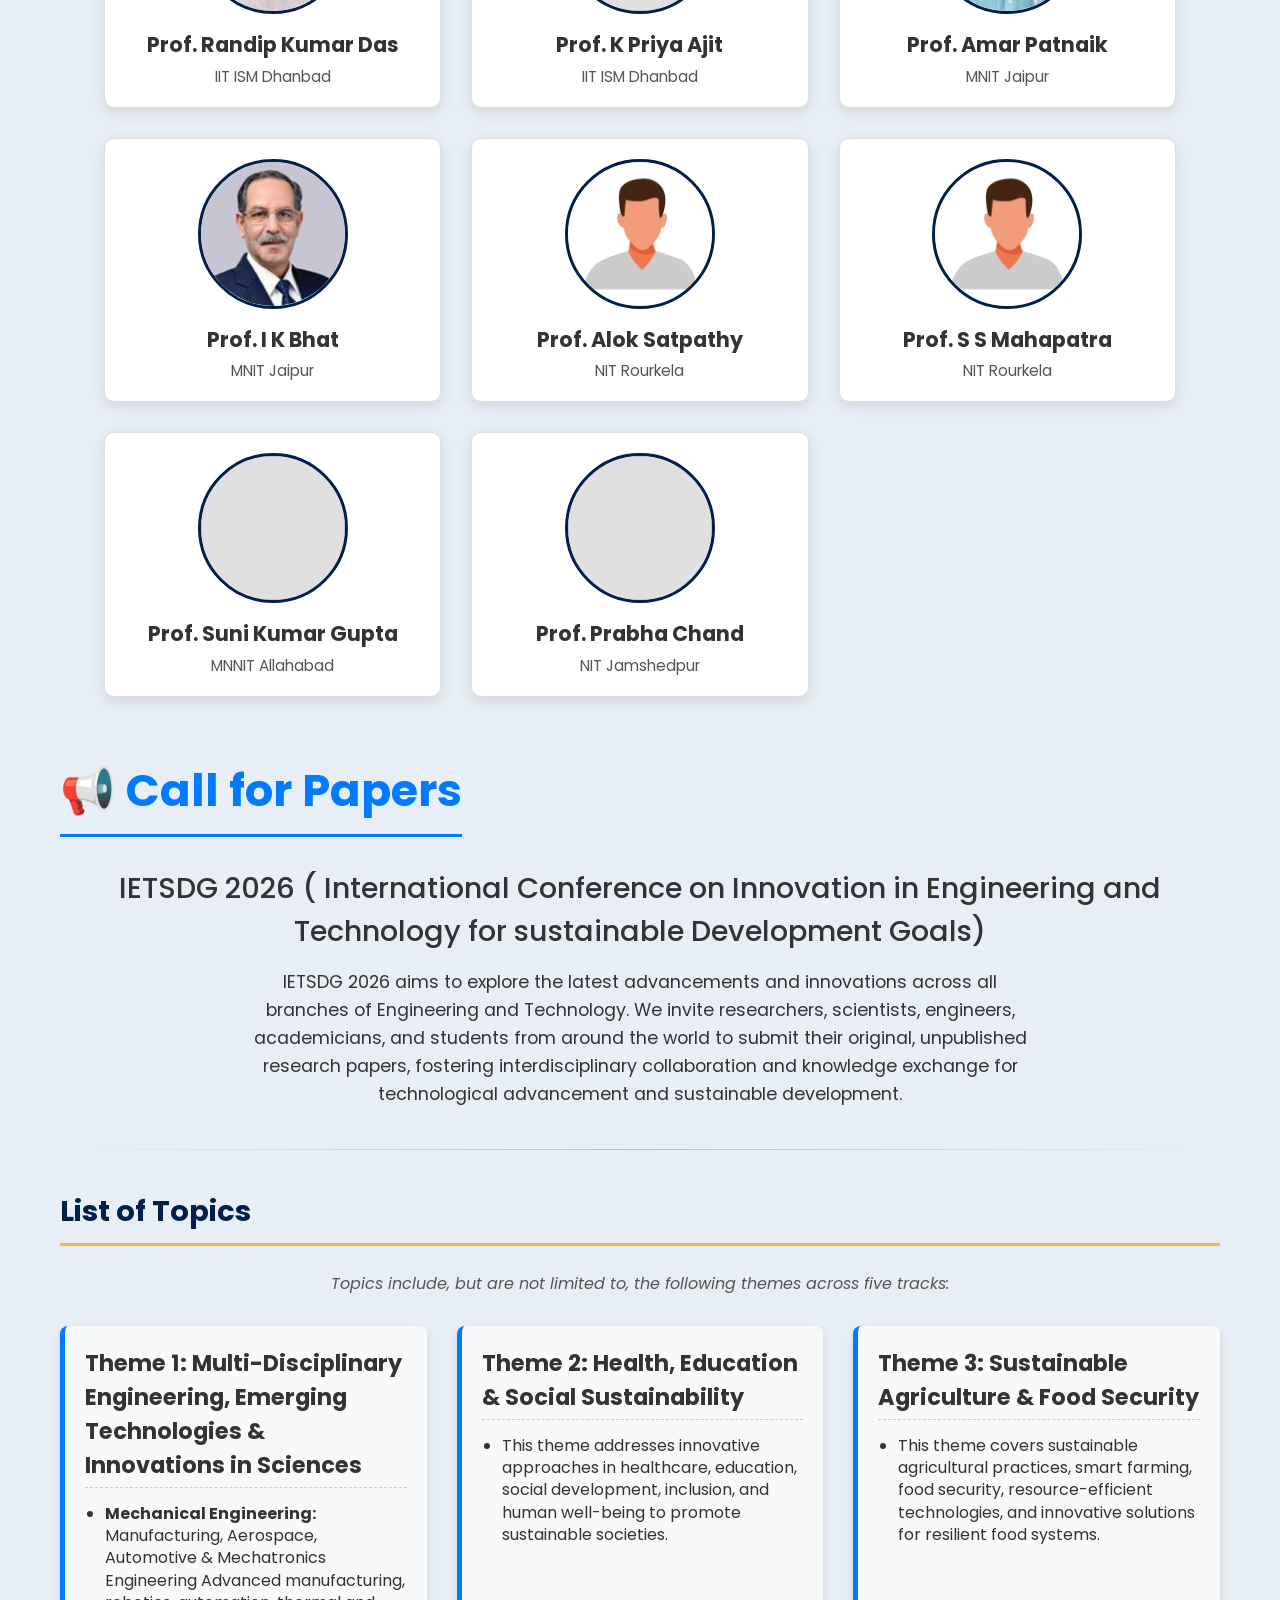
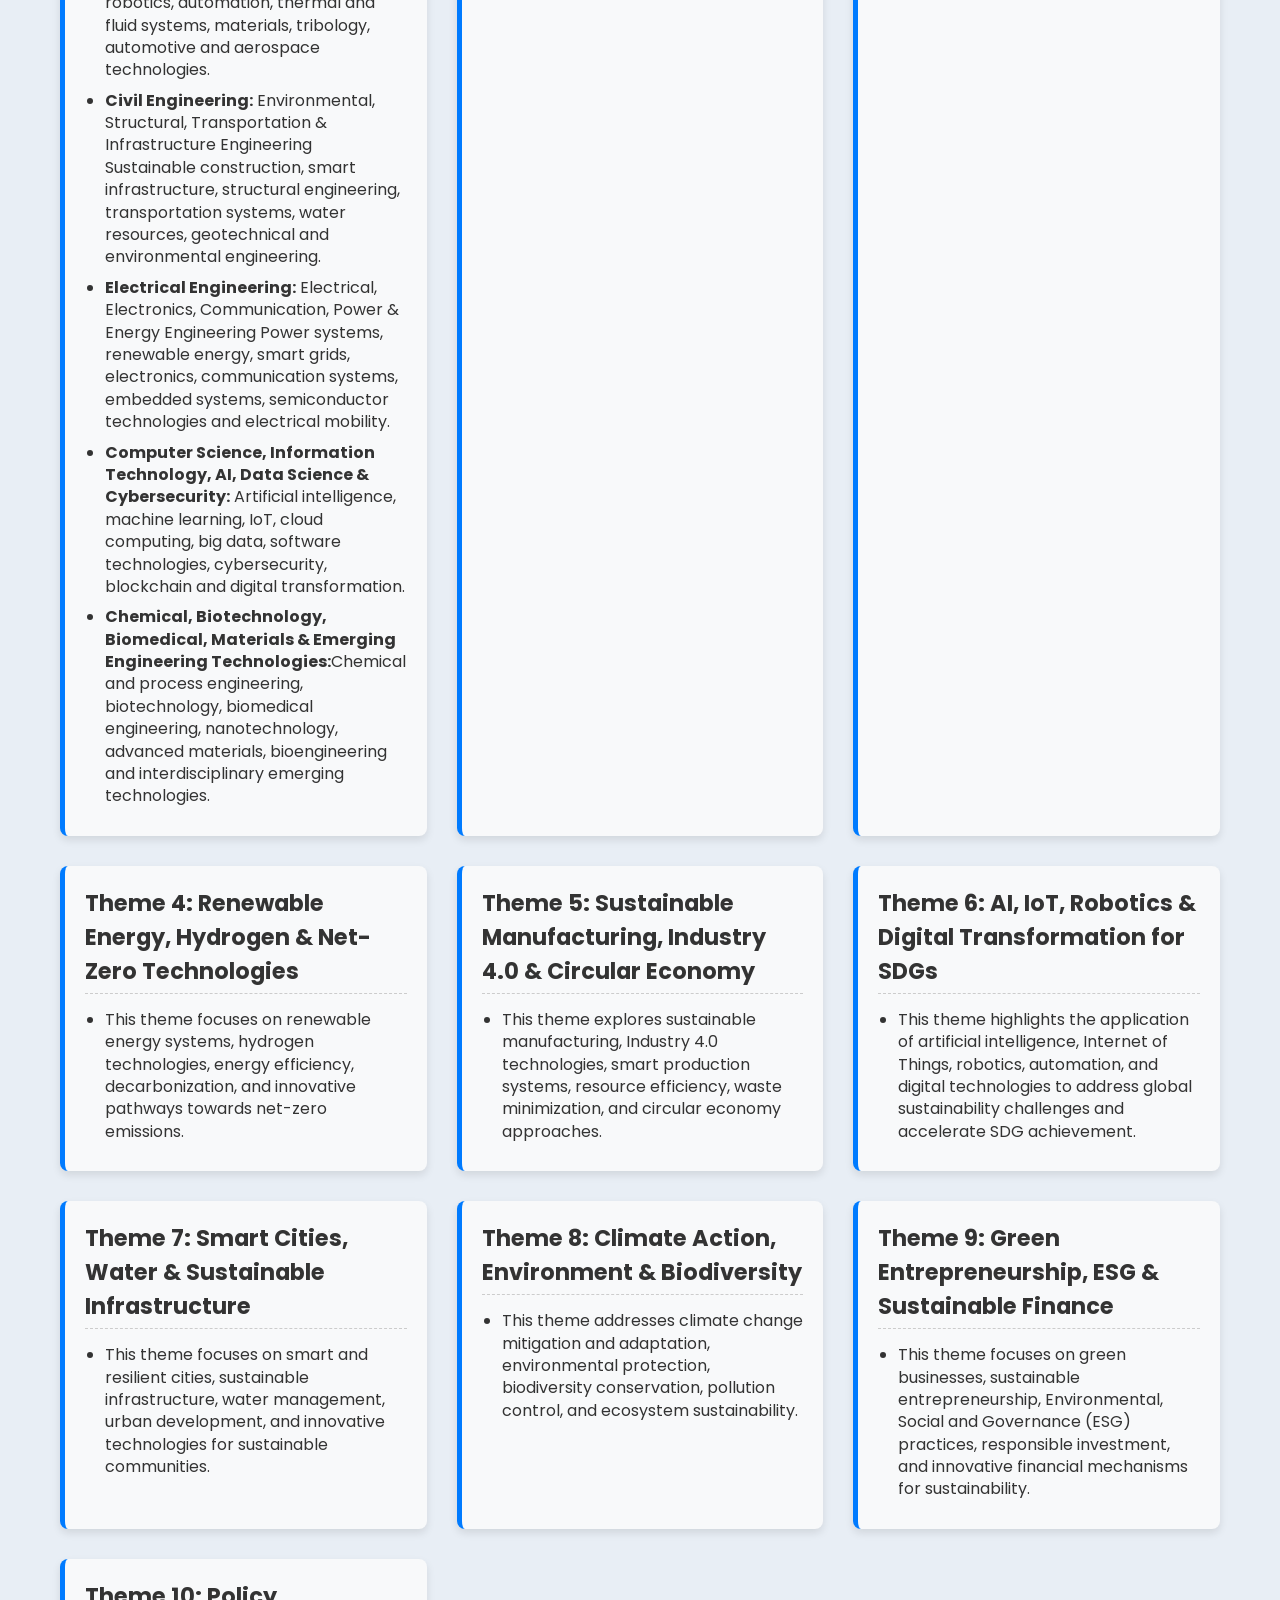
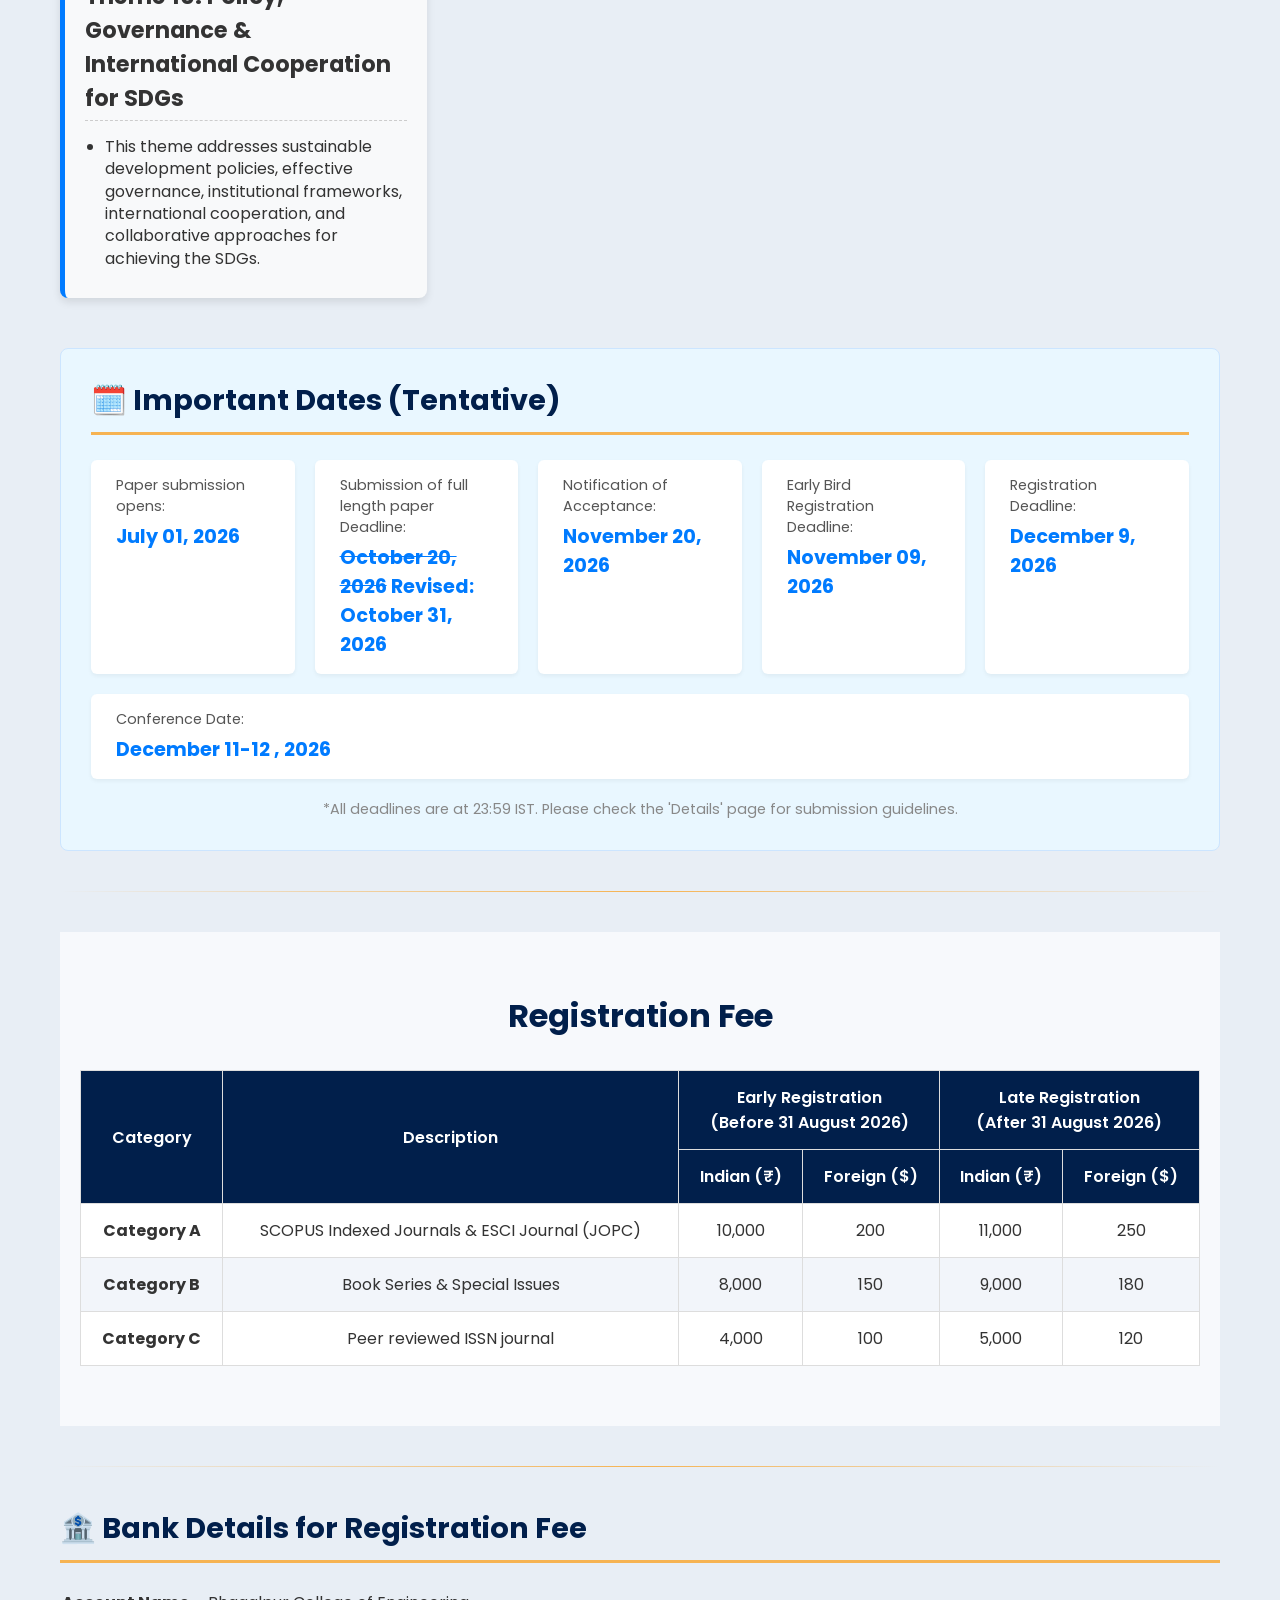
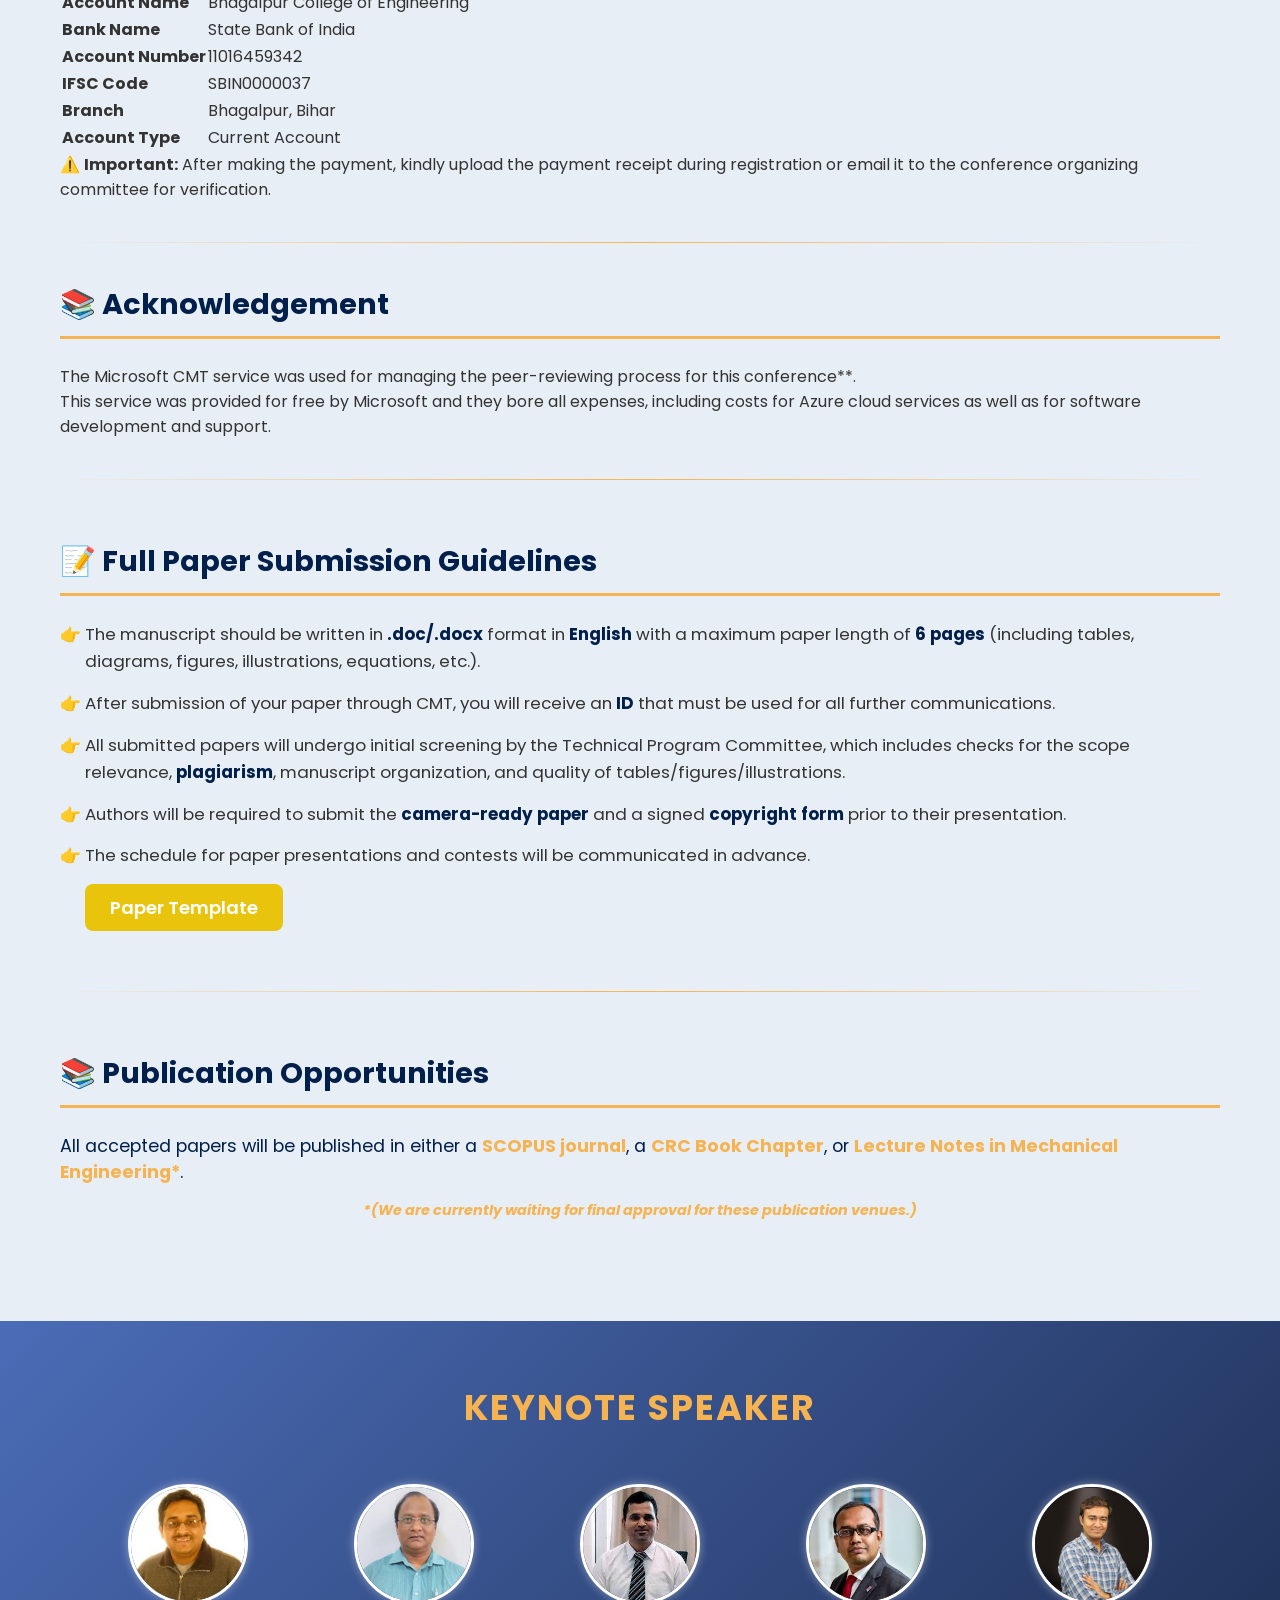
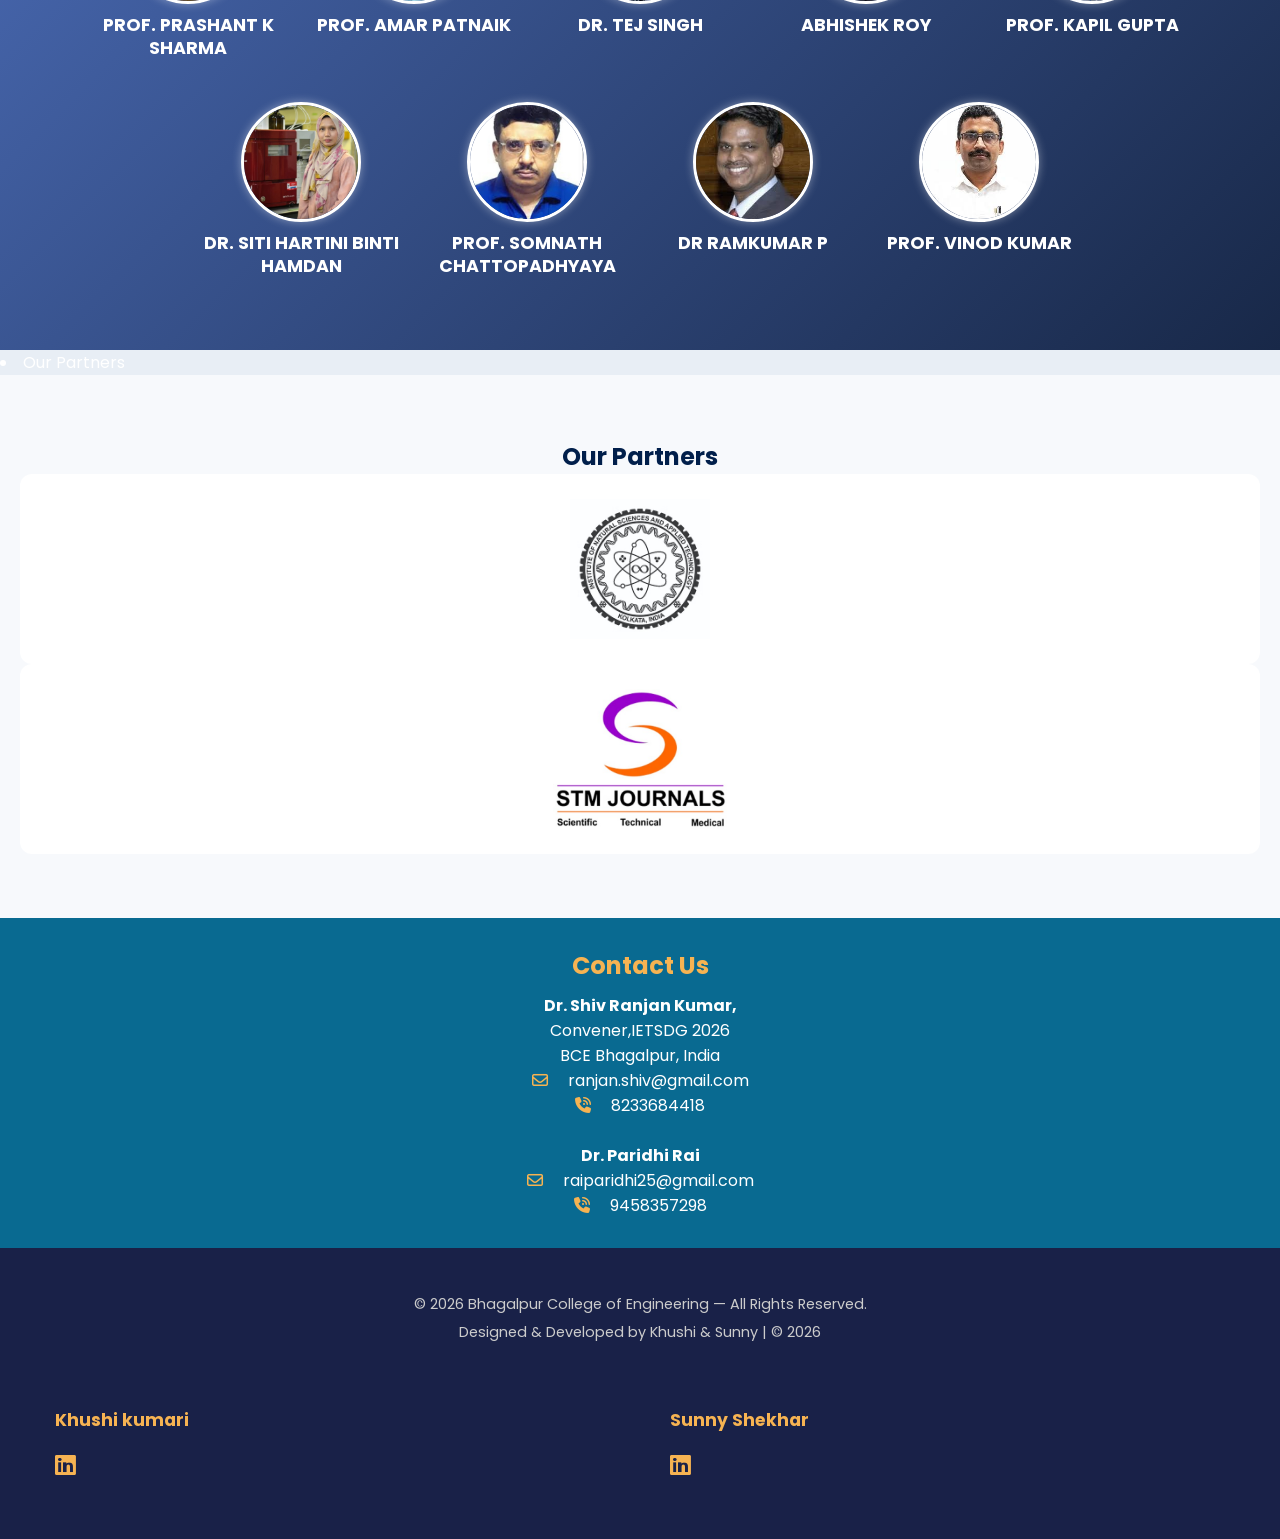
==== commit aa404588: "Update print statement from 'Hello' to 'Goodbye'" ====
--- a/index.html
+++ b/index.html
@@ -967,7 +967,7 @@
                      alt="INSAT (Institute of Natural Sciences and Applied Technology, Kolkata) logo">
             </div>
             <div class="partner-card">
-                <img src="images/partner-2-logo.webp" alt="Conference partner logo">
+                <img src="images/logo_stm-300x240.jpg" alt="Conference partner logo">
             </div>
         </div>
     </div>
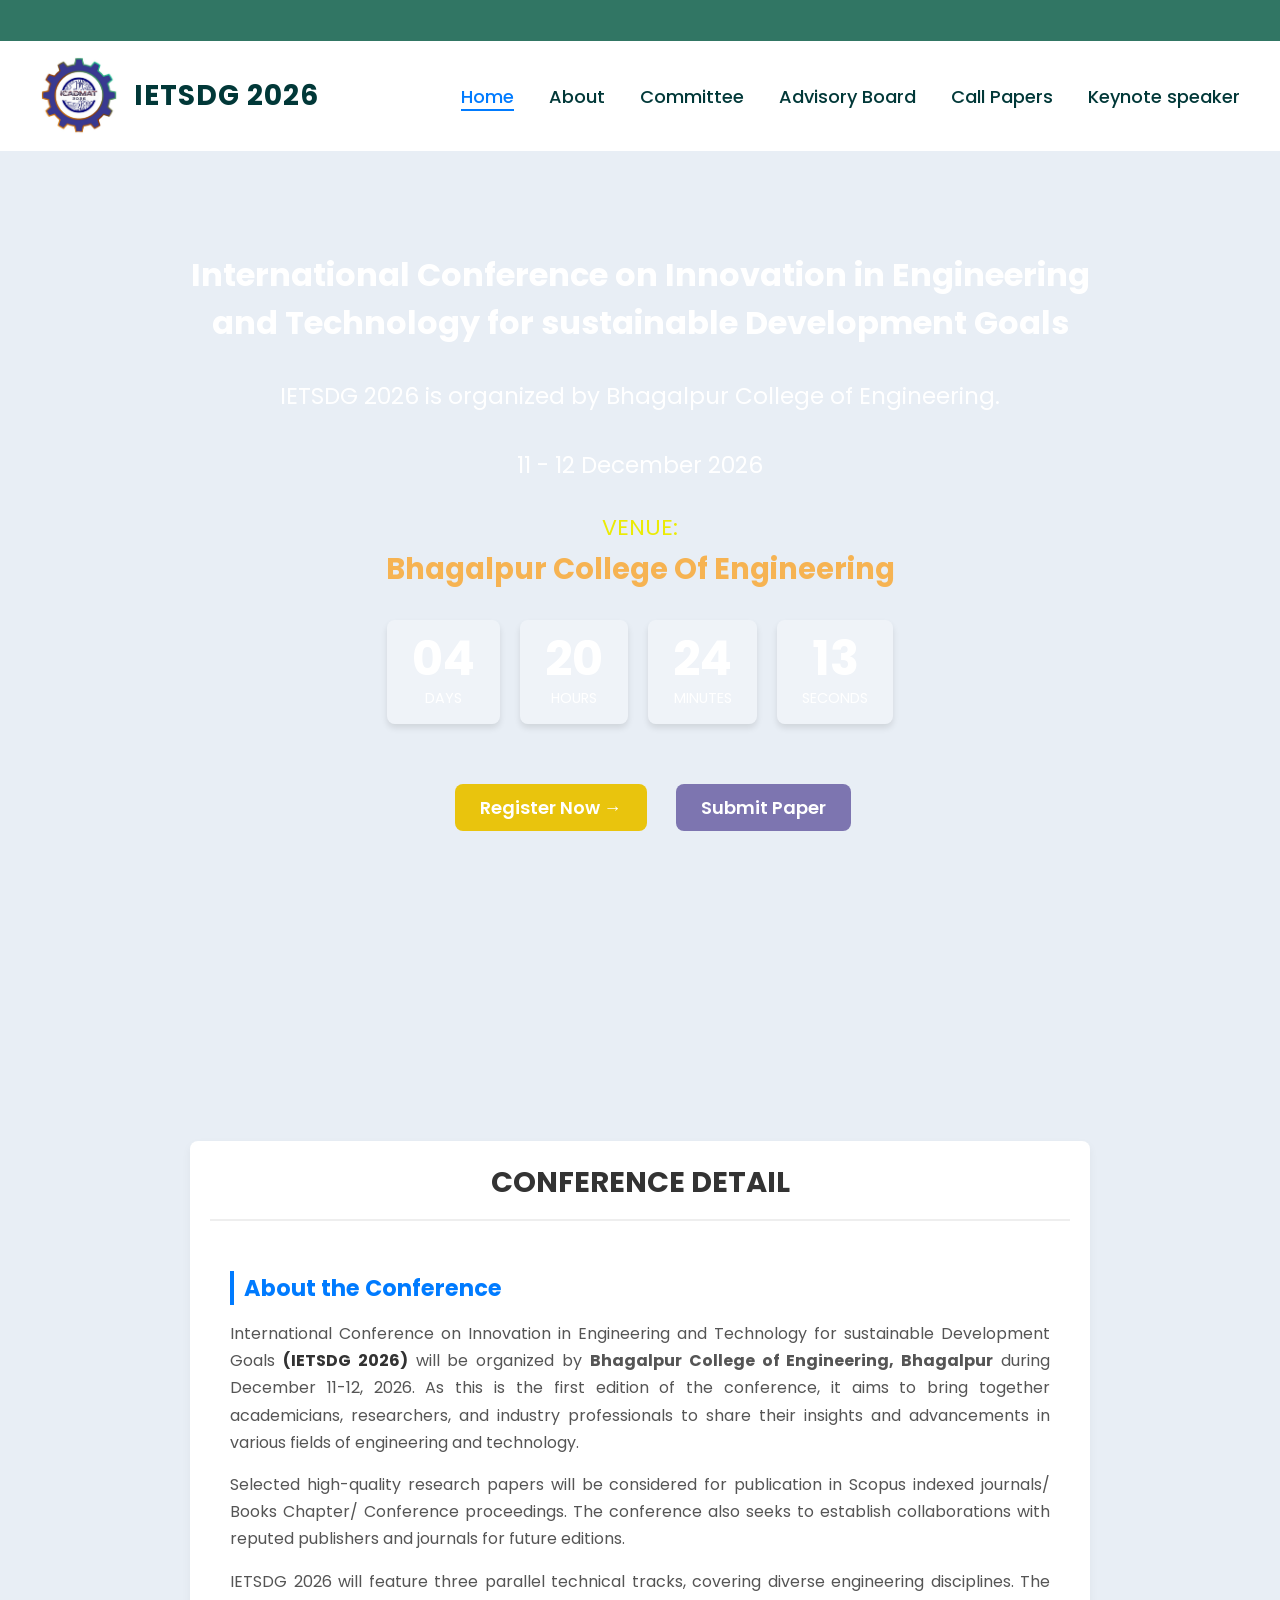
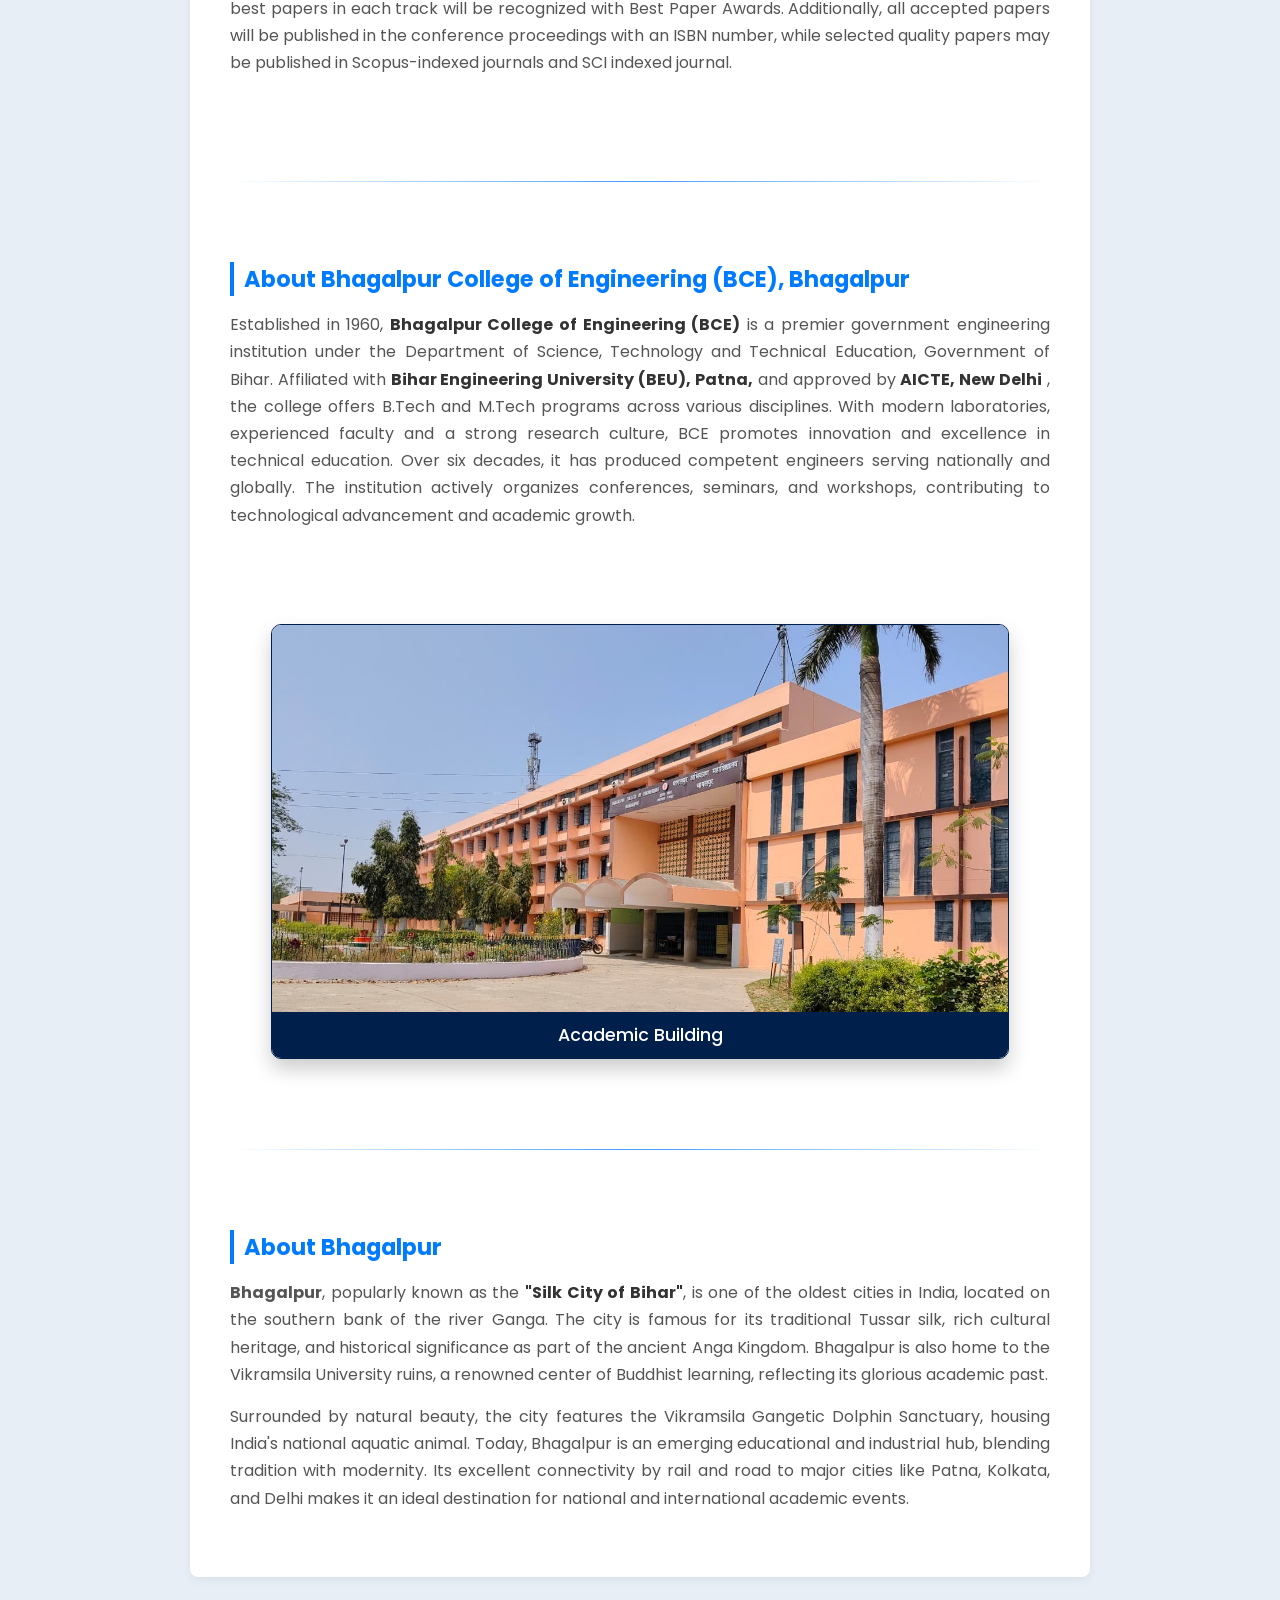
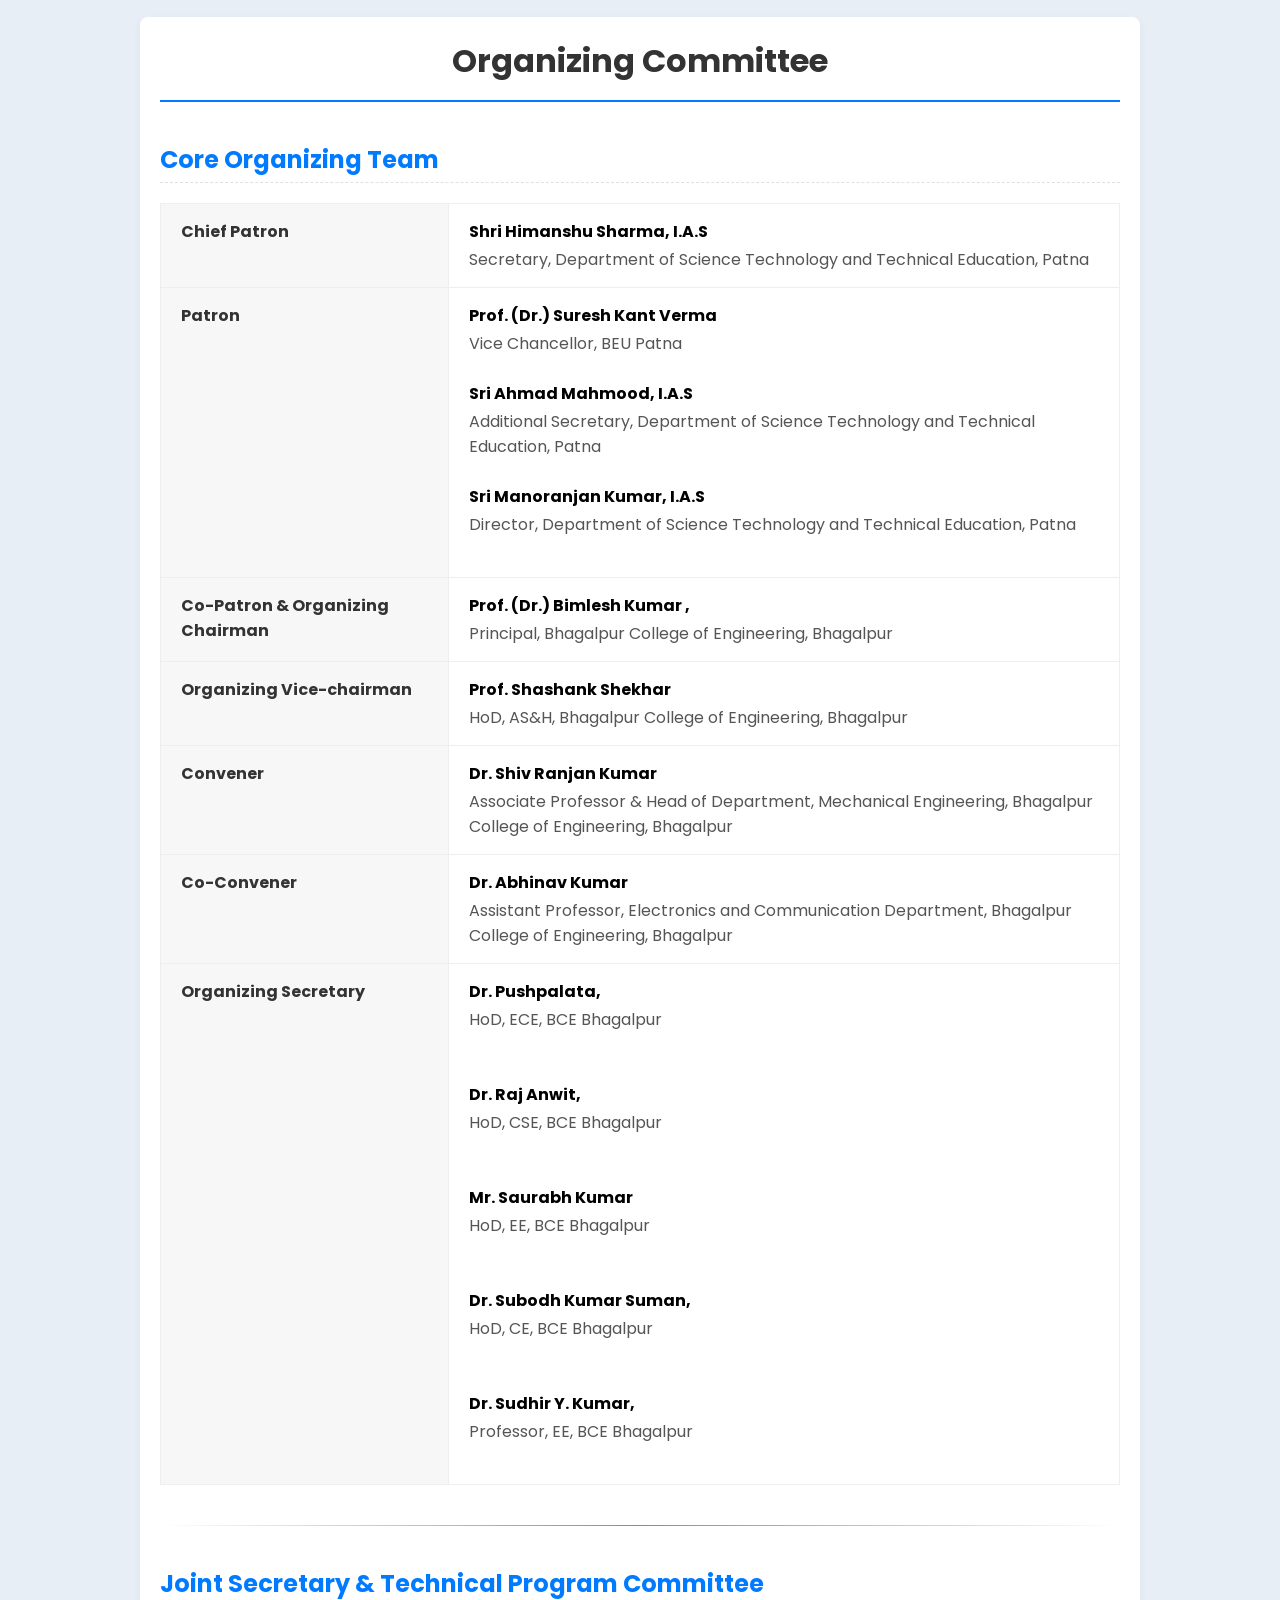
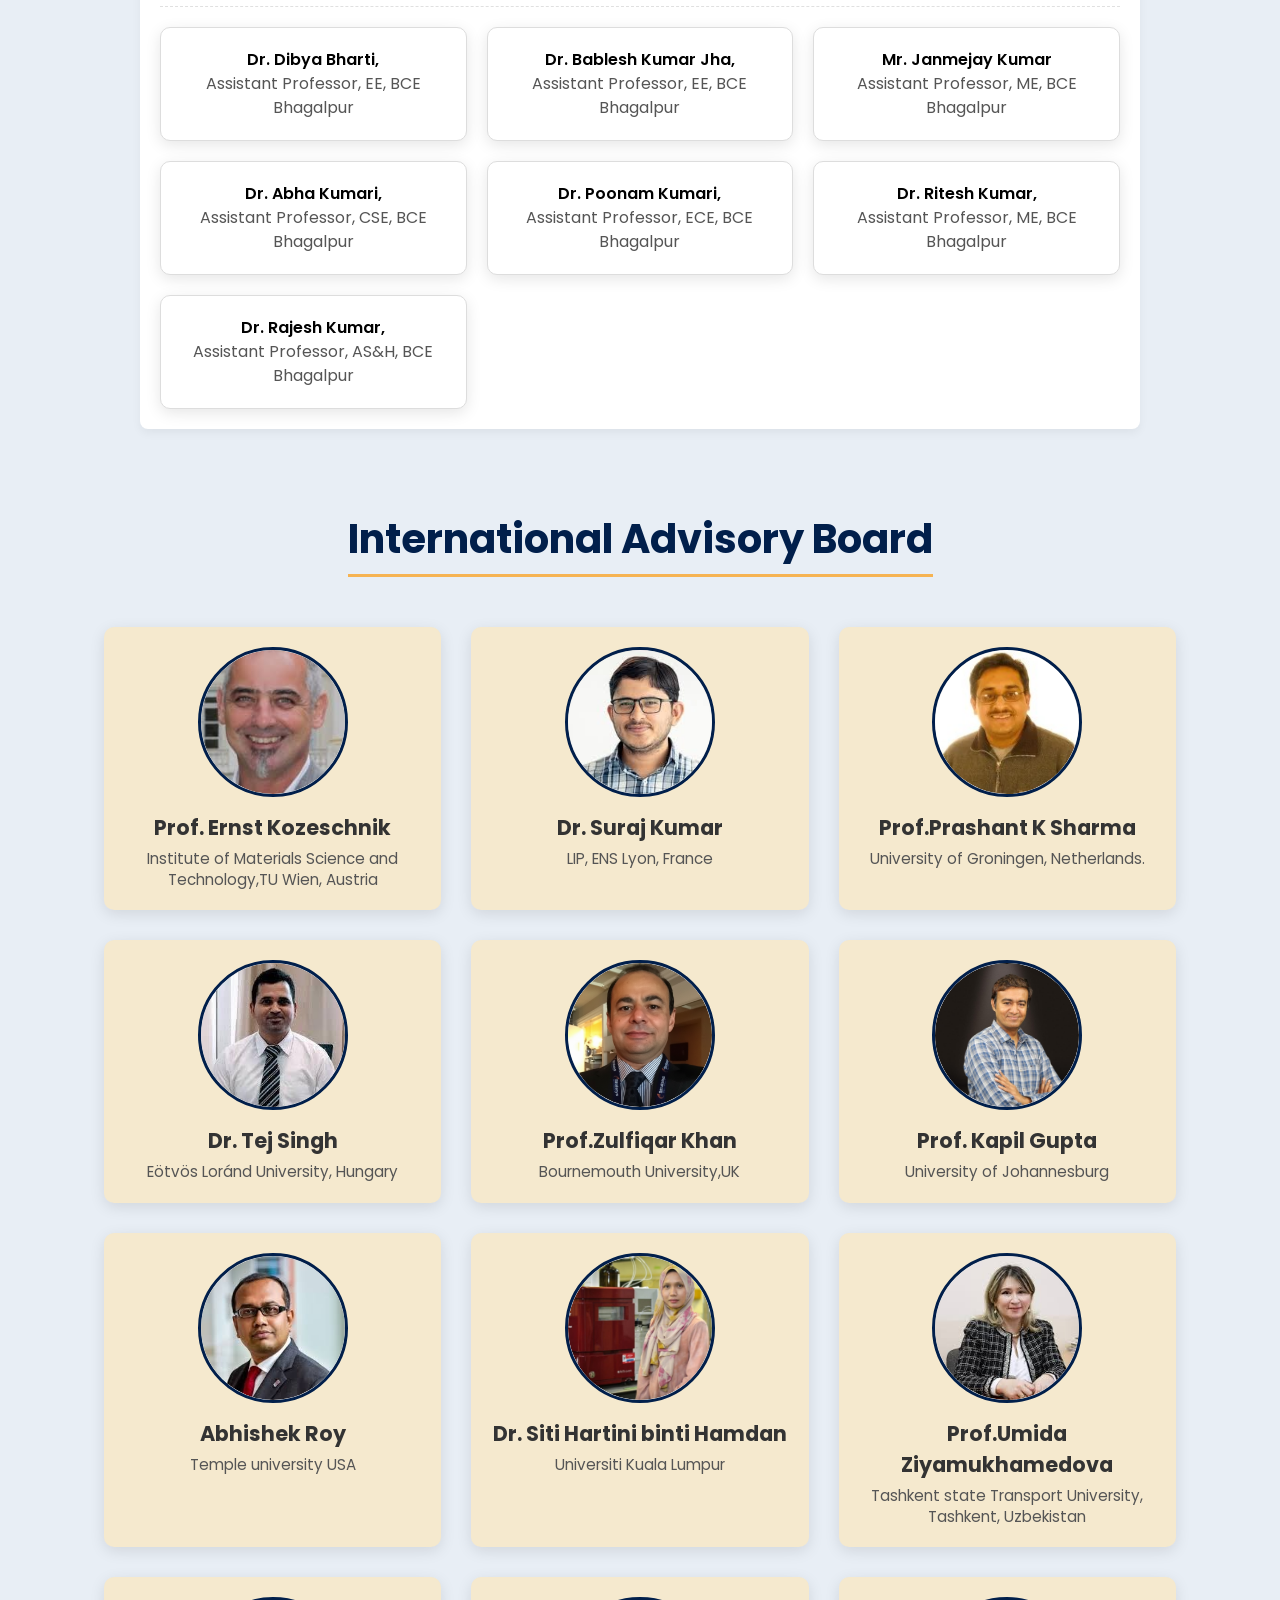
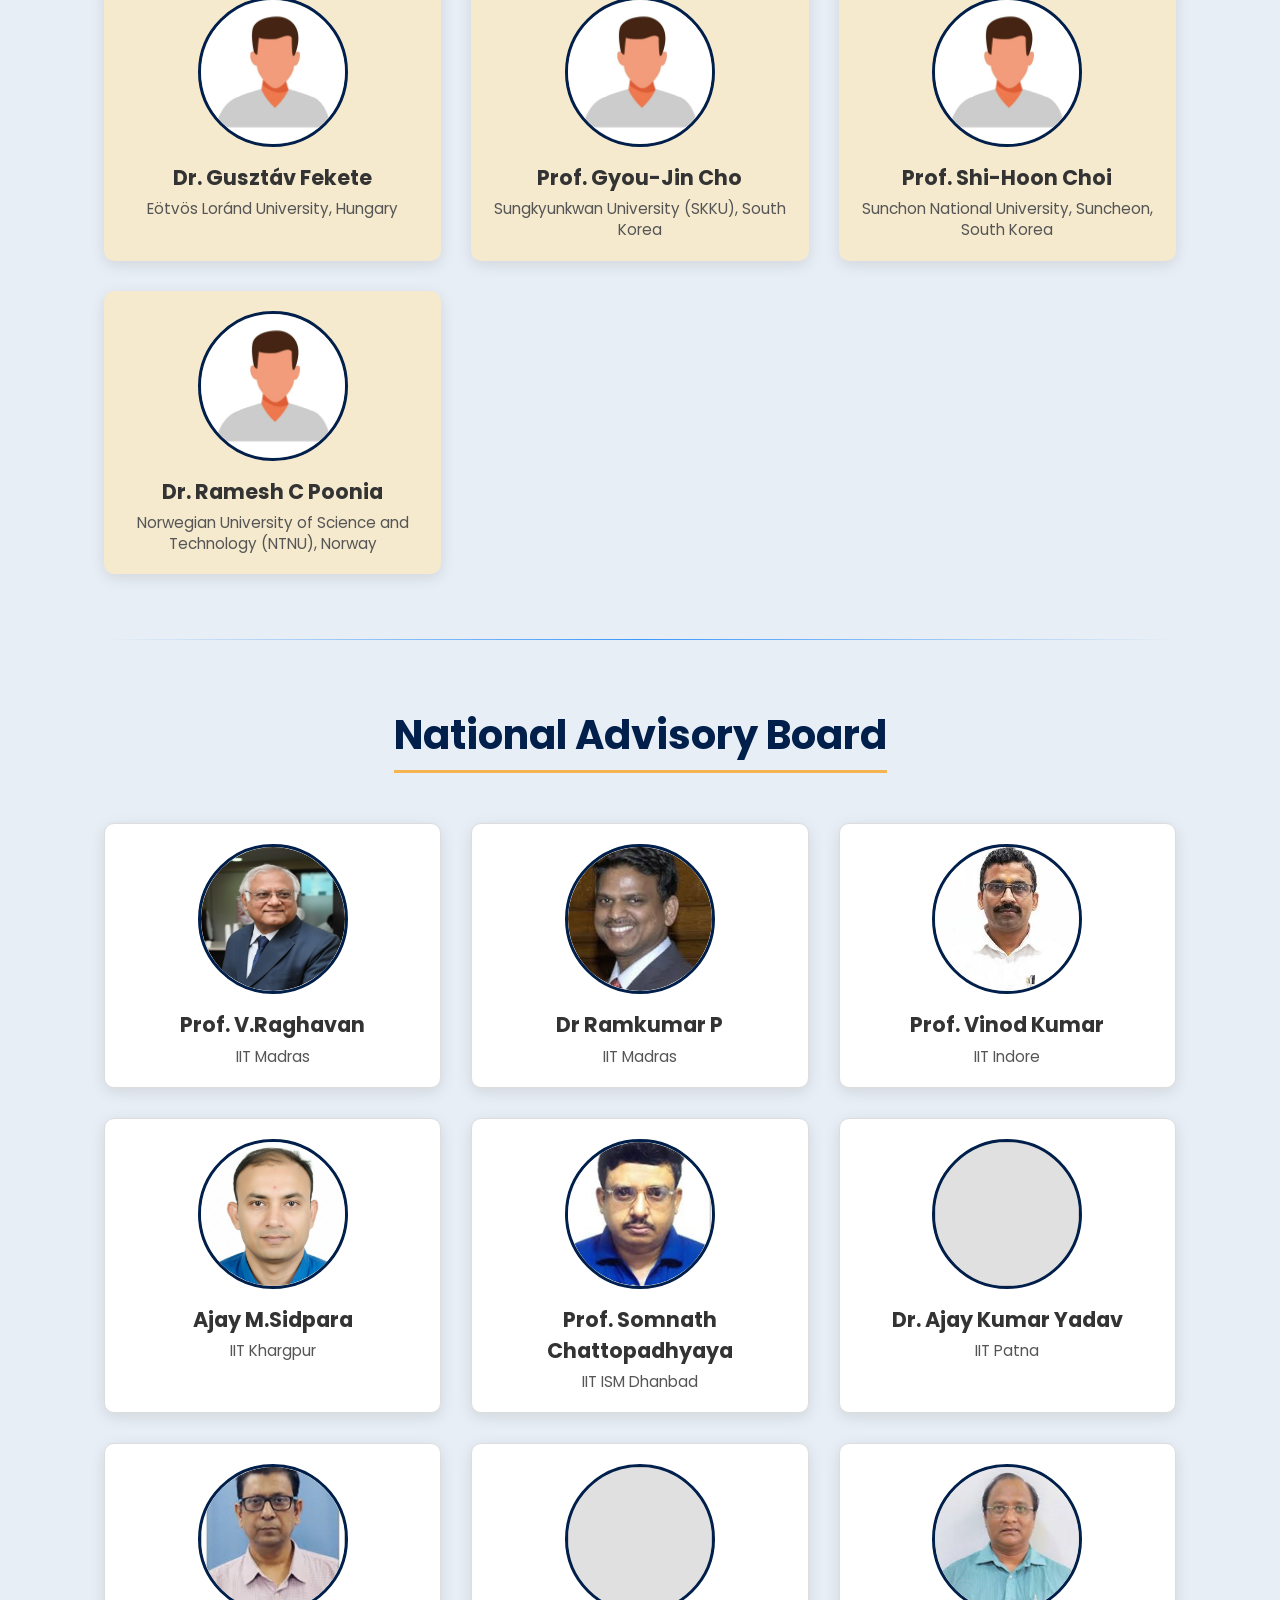
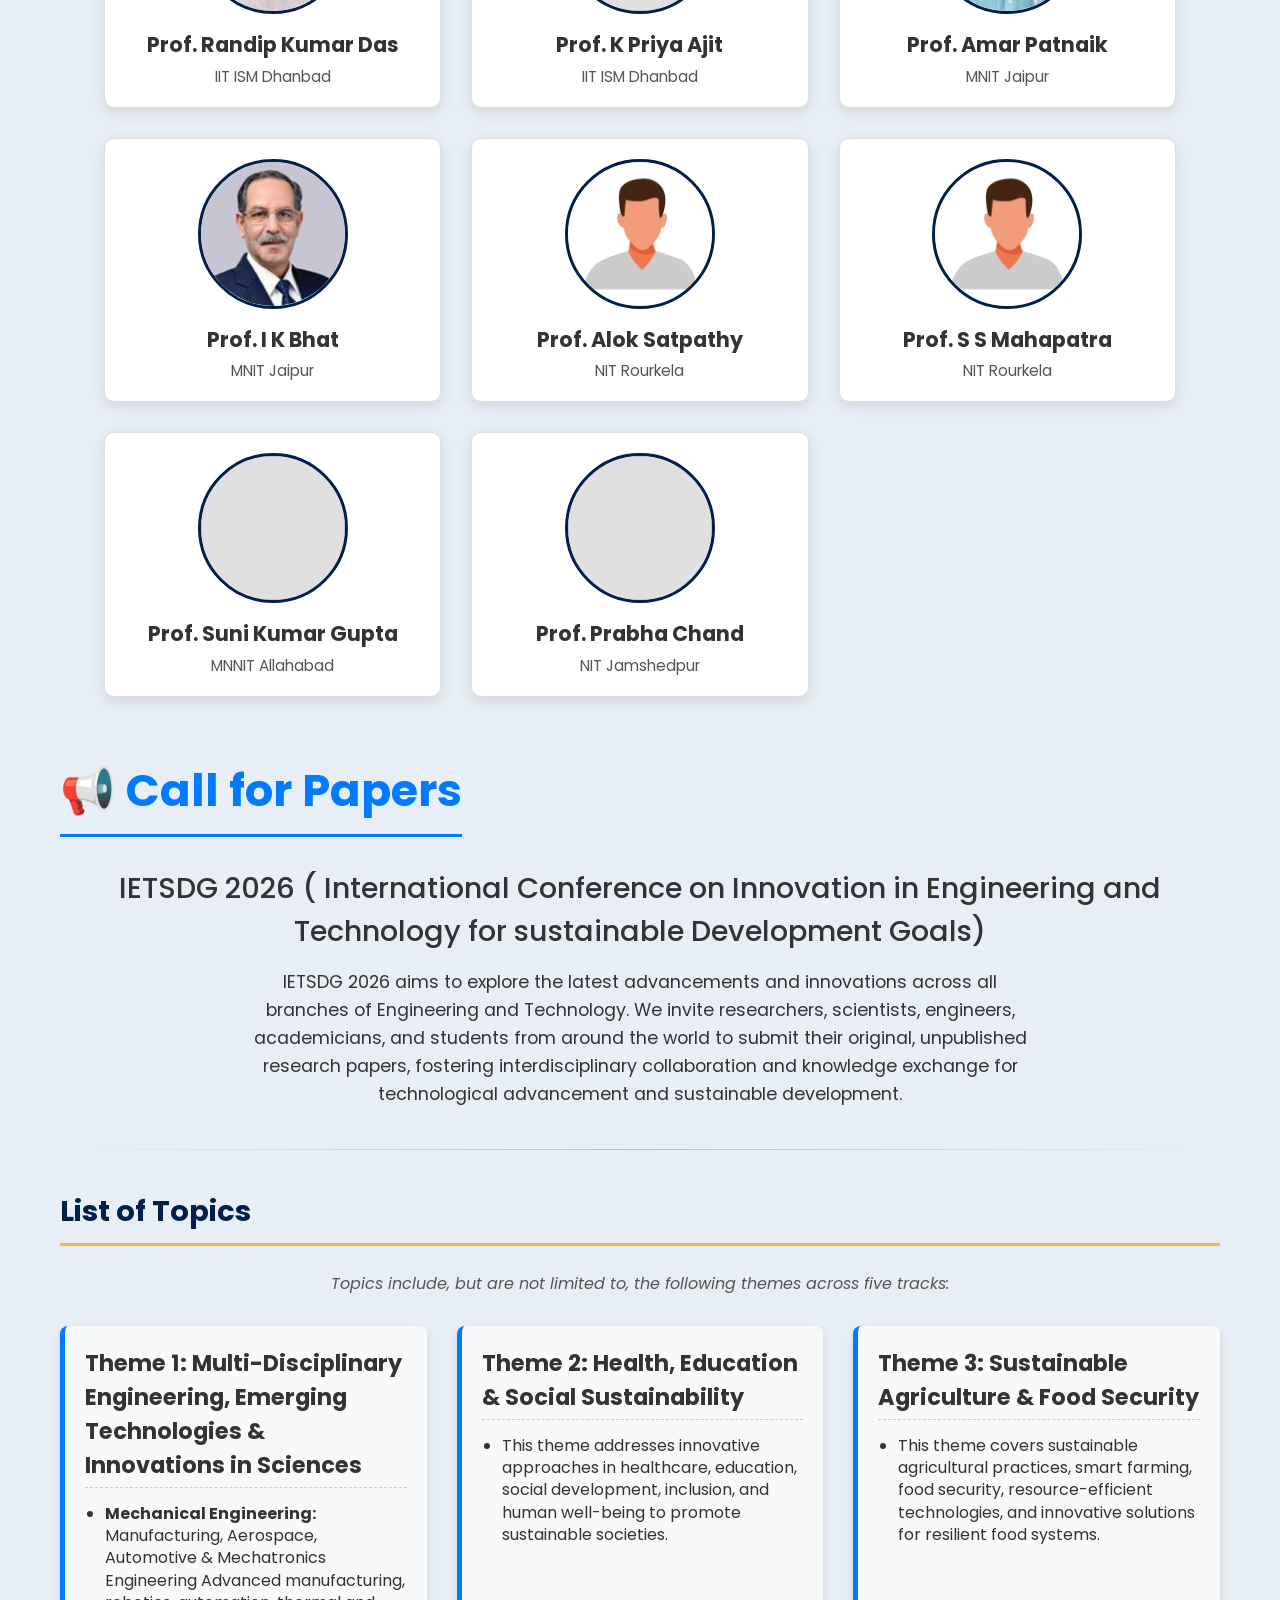
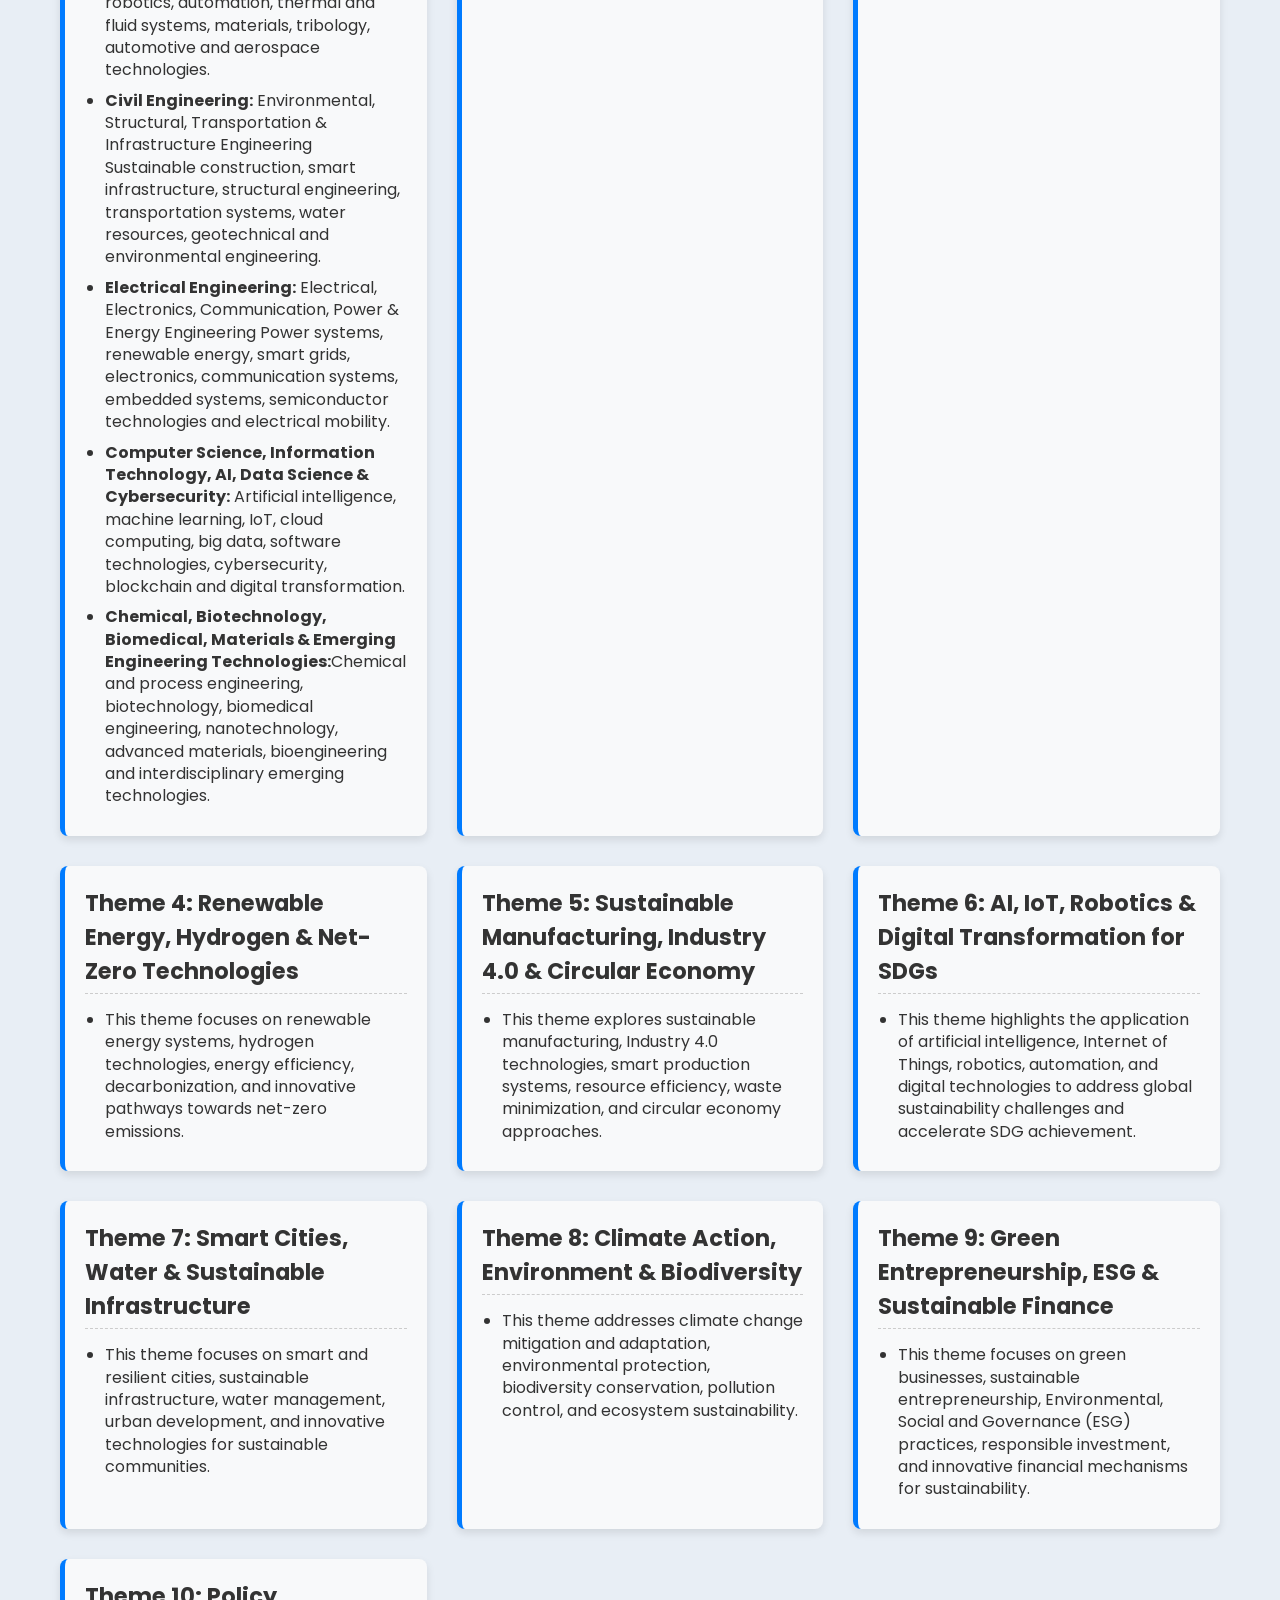
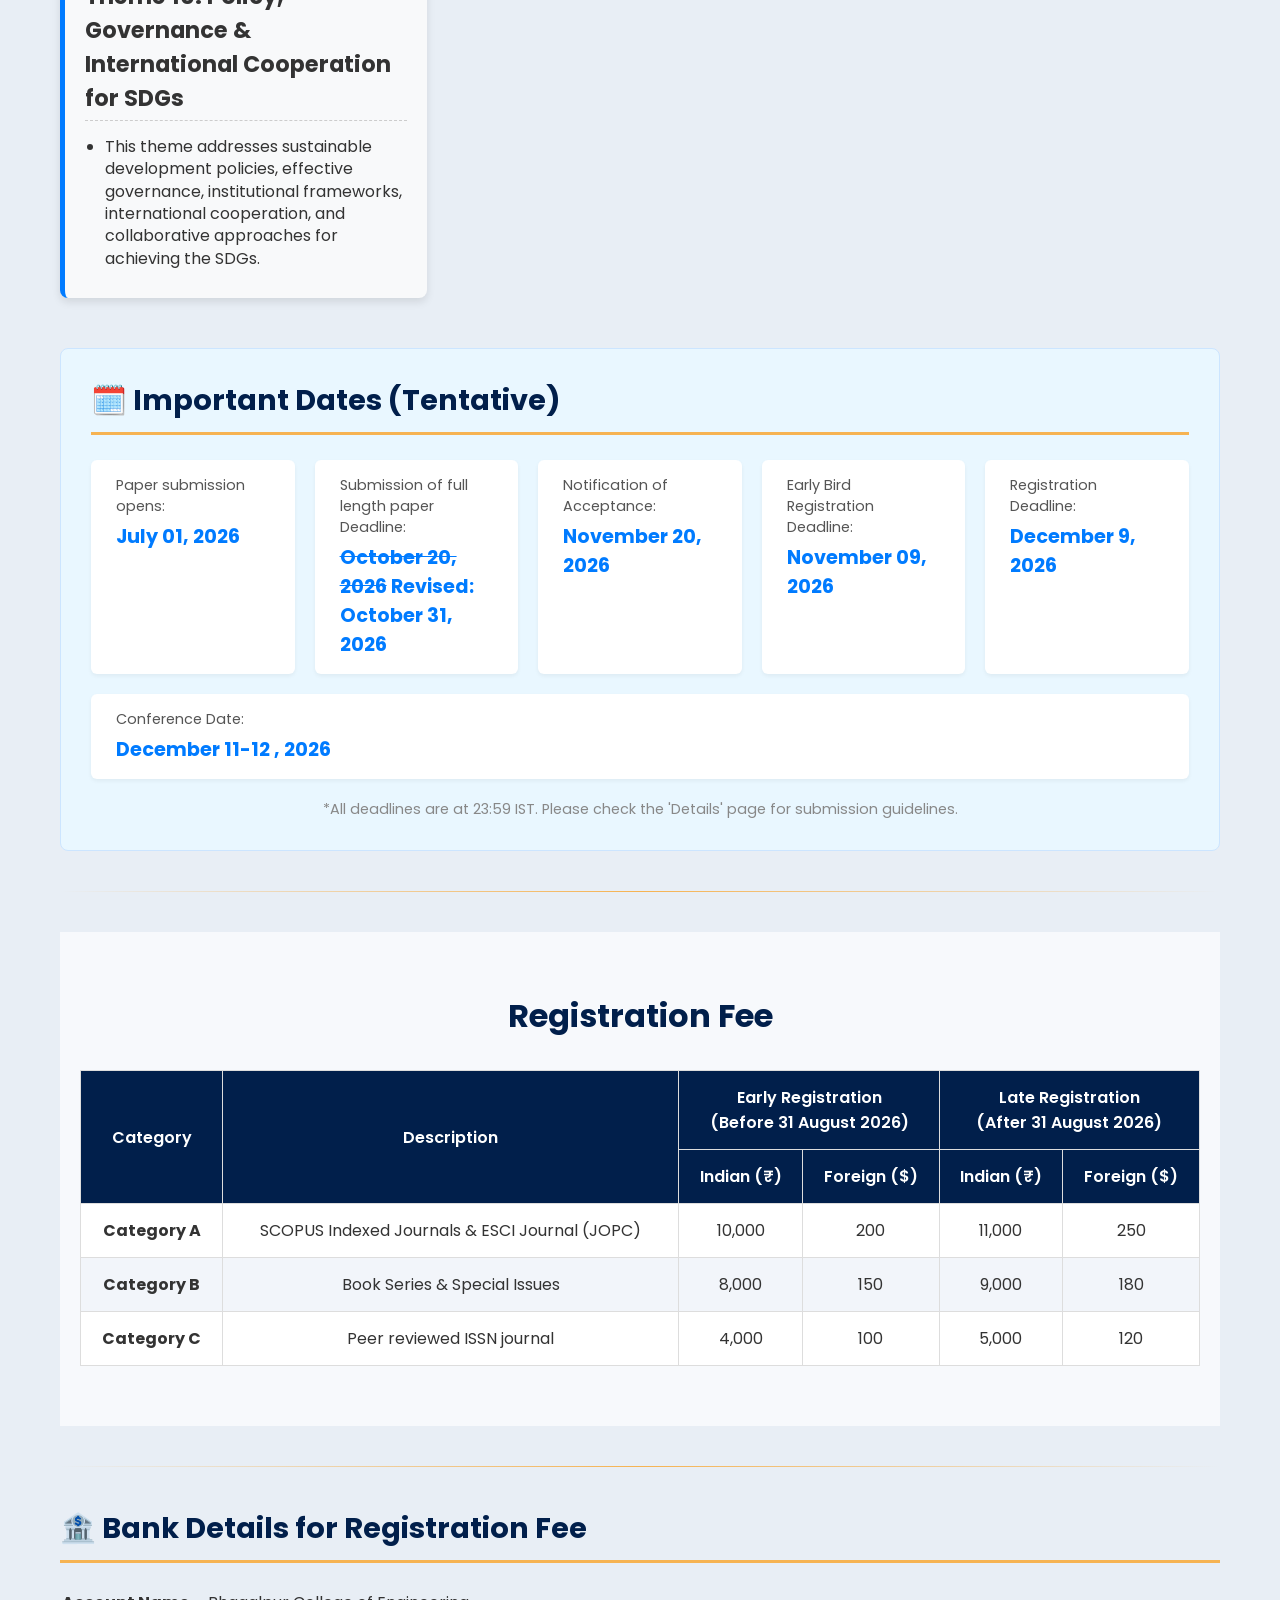
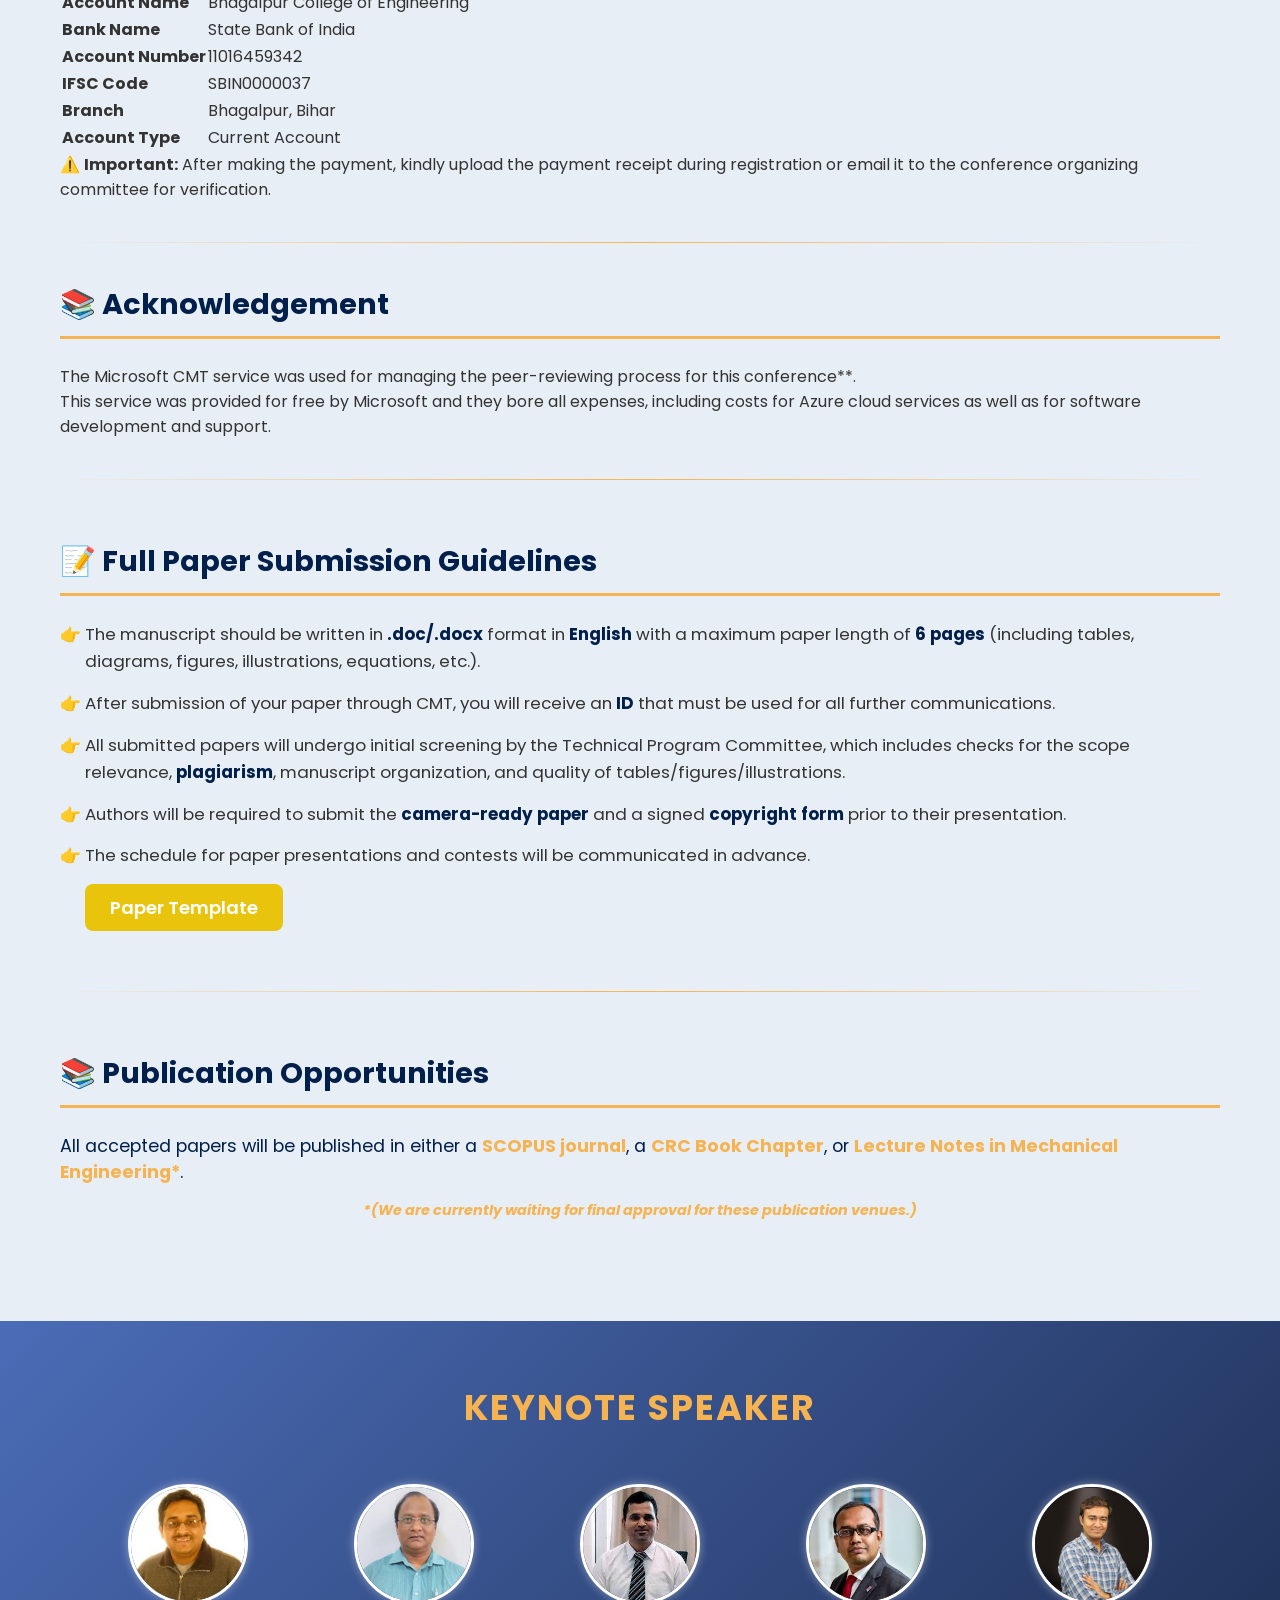
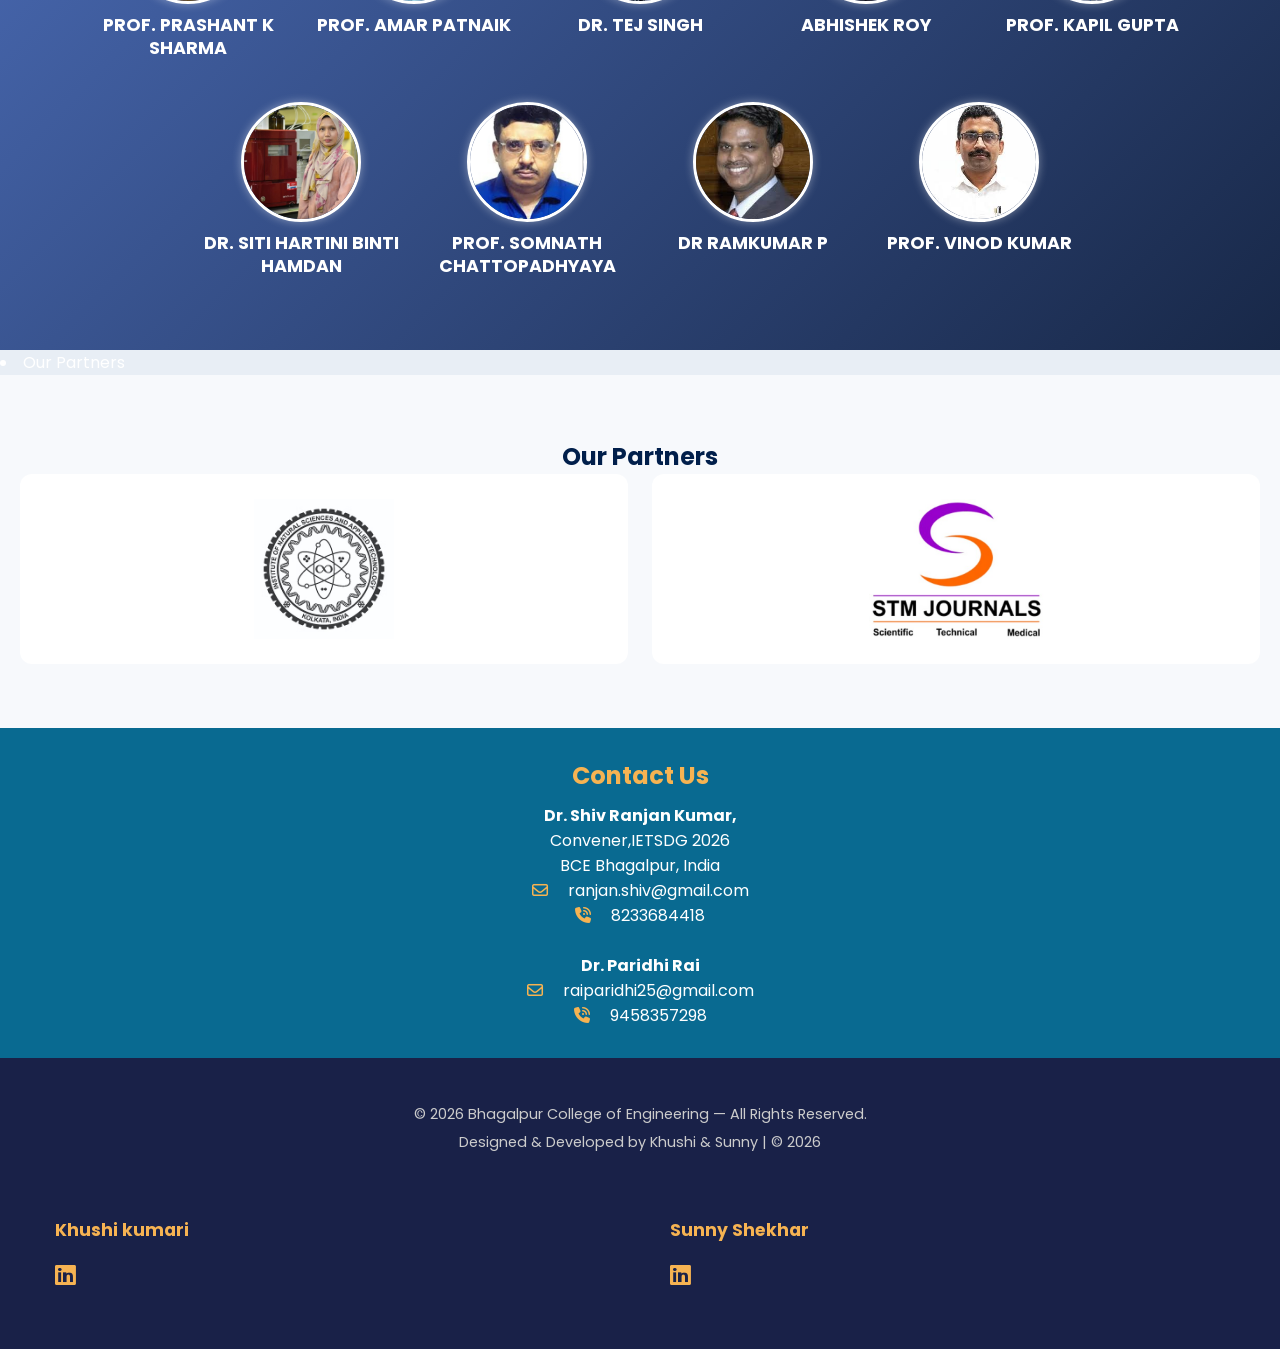
==== commit 20342f2e: "registration file added" ====
--- a/index.html
+++ b/index.html
@@ -75,7 +75,7 @@
                 <p id="timer-message"></p>
             </div>
 
-            <a class="btn" href="register.html">Register Now →</a>
+            <a class="btn" href="https://docs.google.com/forms/d/e/1FAIpQLSfmC38FywOO4GQMiC_fqmYO5tplMI0SfSAJPayUQAiKEYcnLQ/viewform?usp=publish-editor">Register Now →</a>
             <a class="btn1" href="https://cmt3.research.microsoft.com/User/Login">Submit Paper</a><br>
             <br>
             
--- a/css/partners.css
+++ b/css/partners.css
@@ -7,6 +7,13 @@
 .partners-section h2 {
     color: #011f4b;
     text-align: center;
+}
+
+.partners-grid {
+    display: grid;
+    grid-template-columns: repeat(2, minmax(0, 1fr));
+    gap: 24px;
+    align-items: stretch;
 }
 
 .partner-card {
@@ -24,3 +31,9 @@
     height: 140px;
     object-fit: contain;
 }
+
+@media (max-width: 600px) {
+    .partners-grid {
+        grid-template-columns: 1fr;
+    }
+}
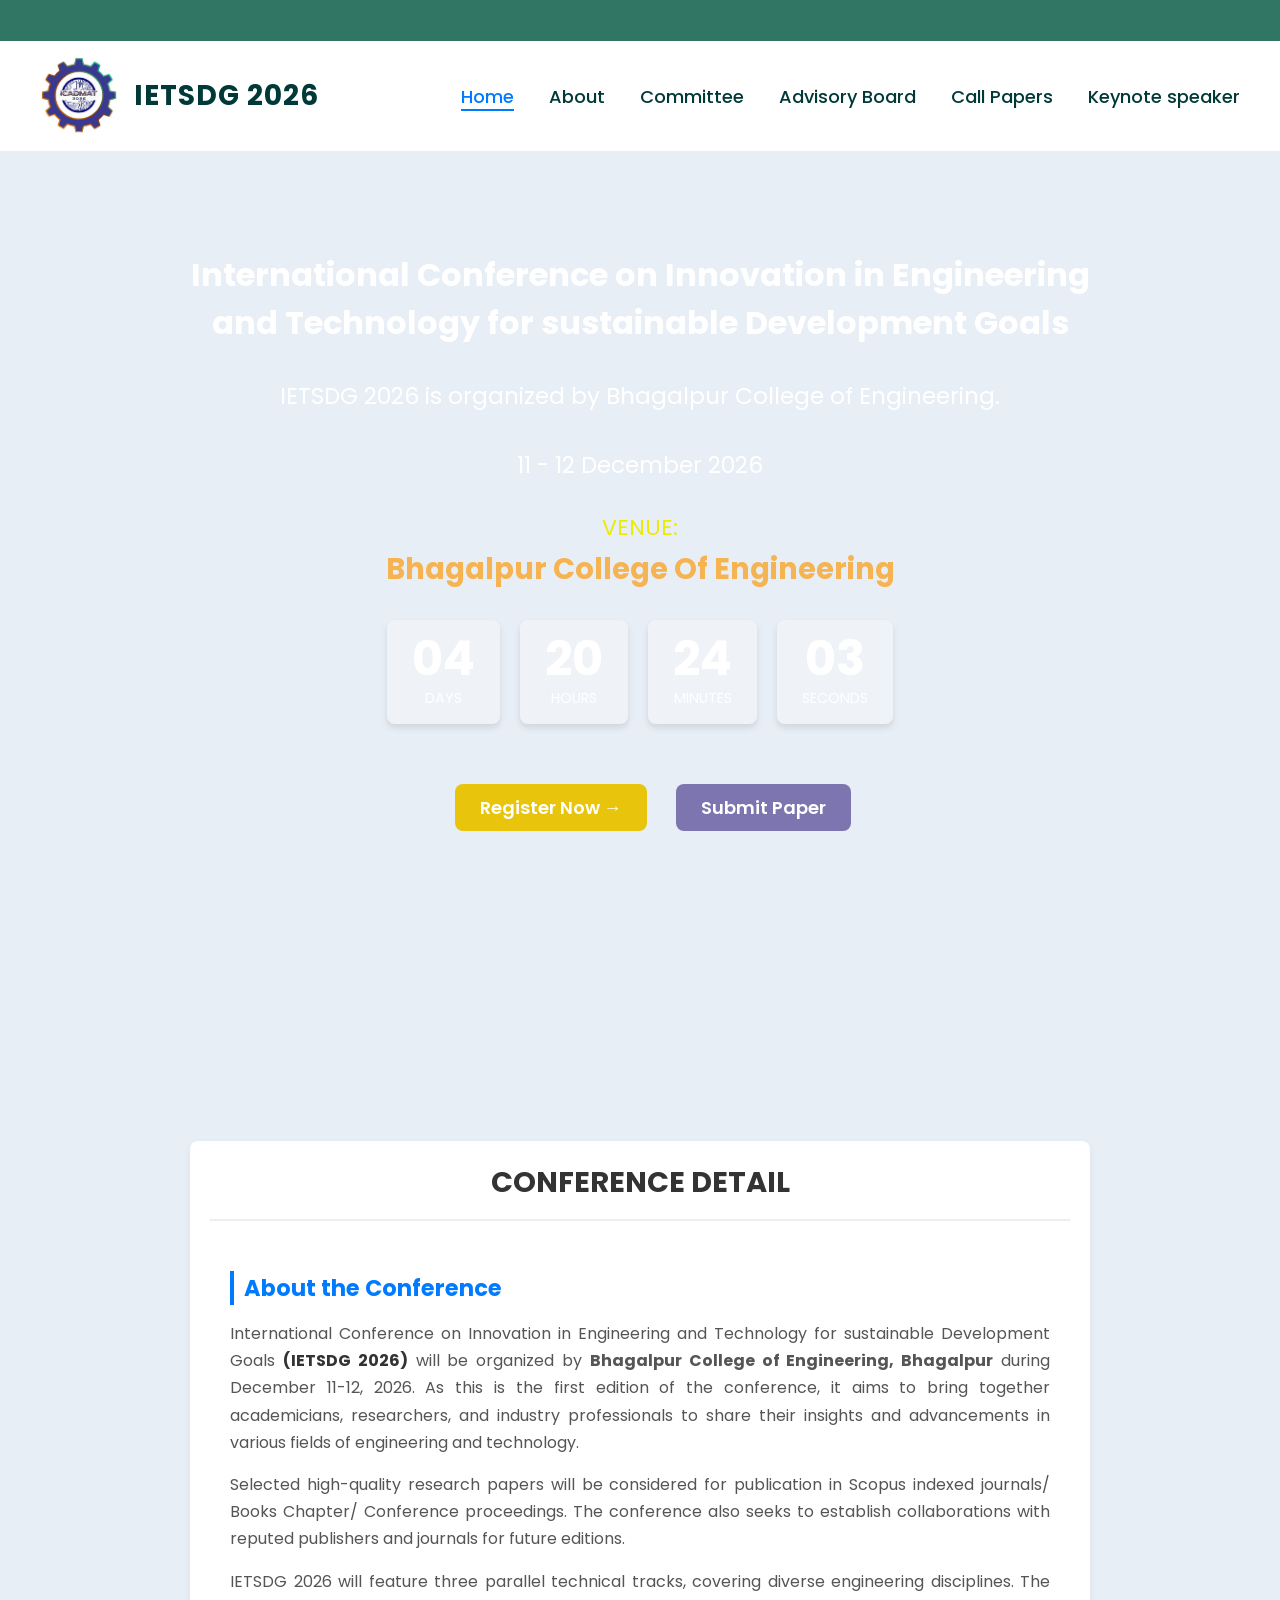
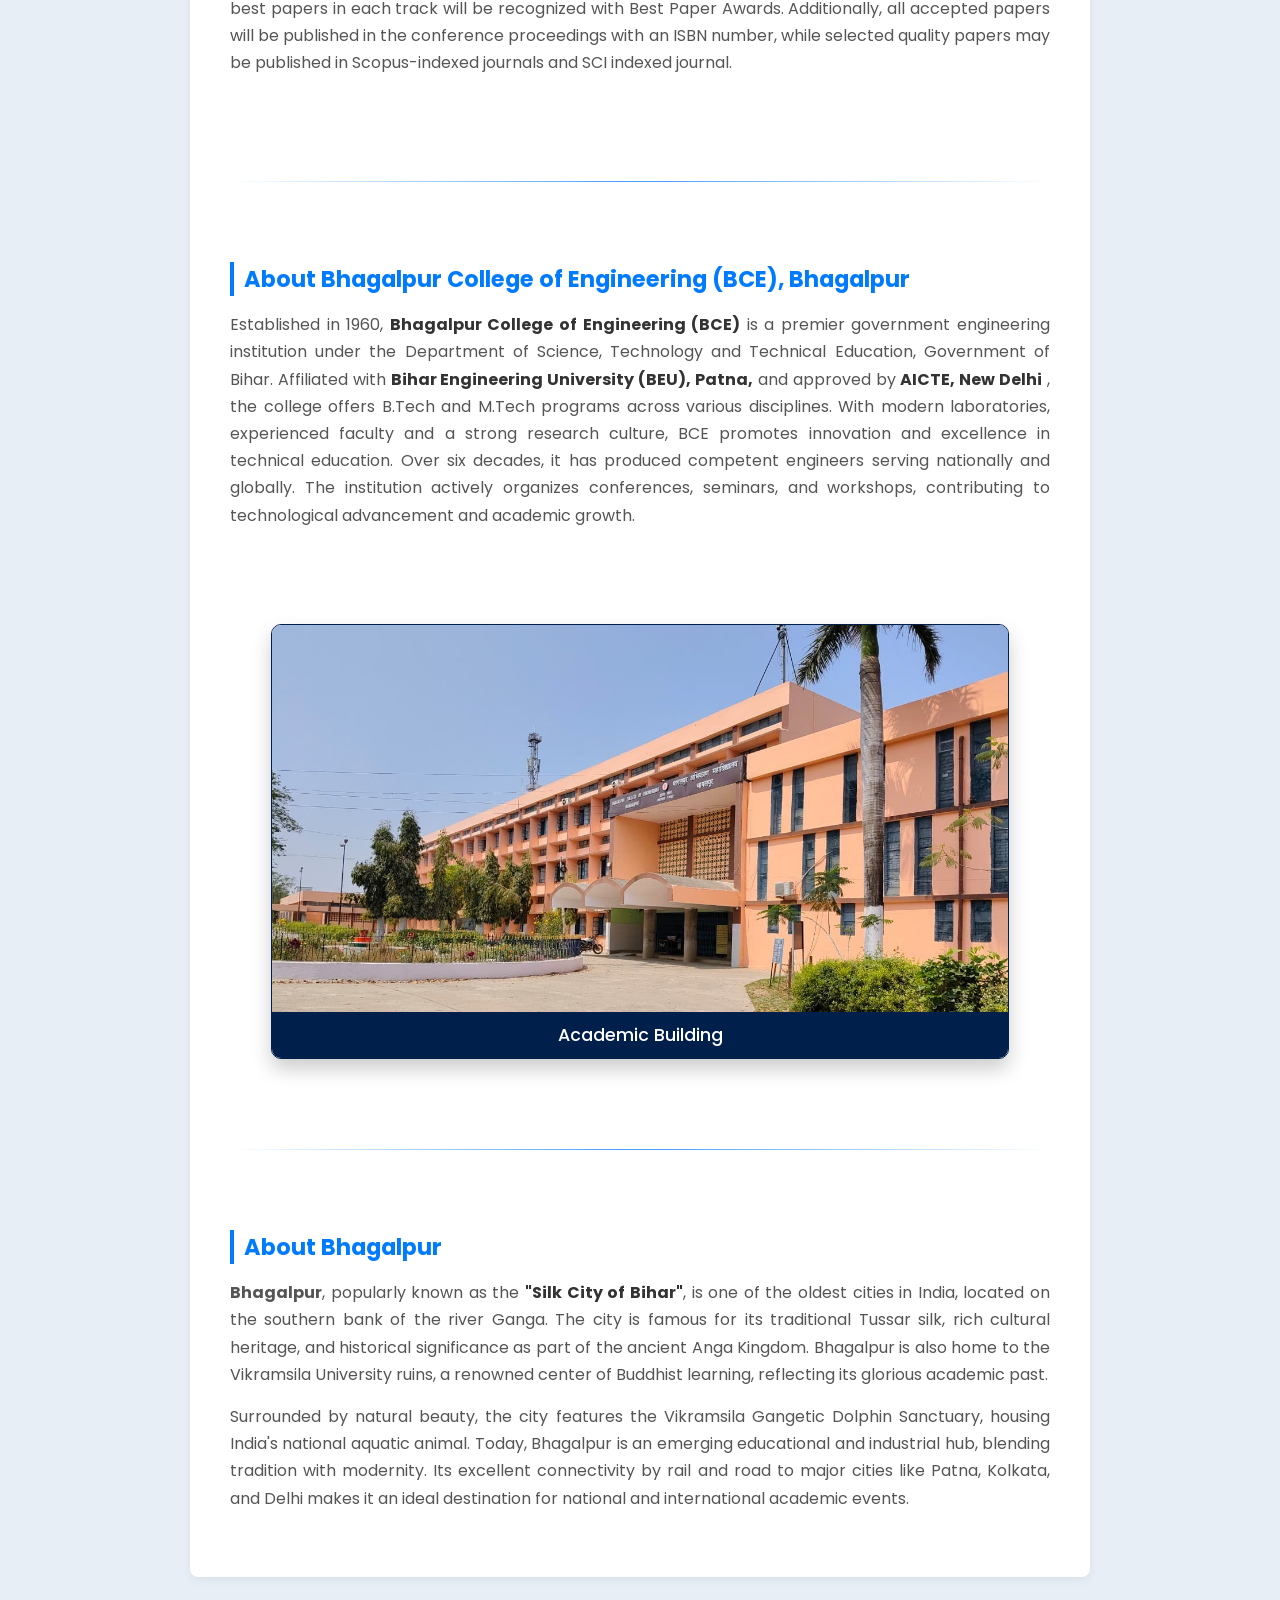
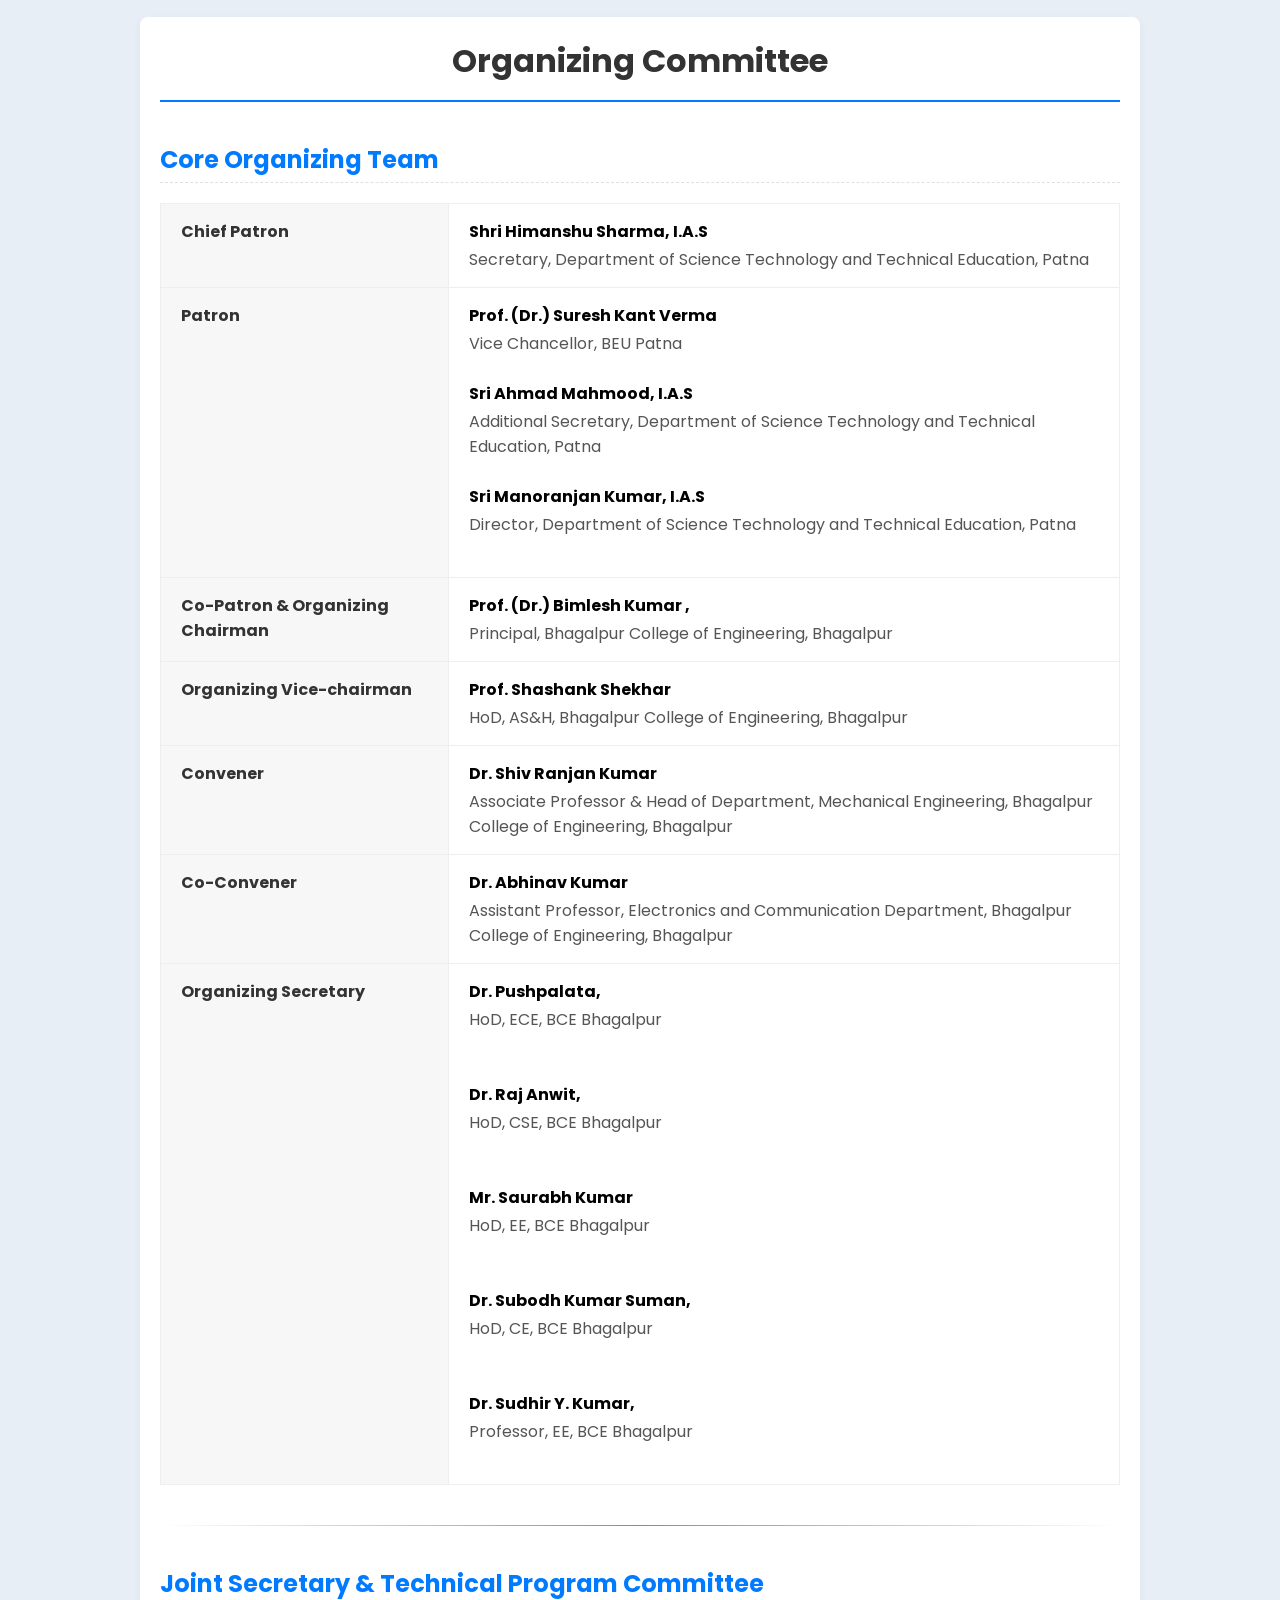
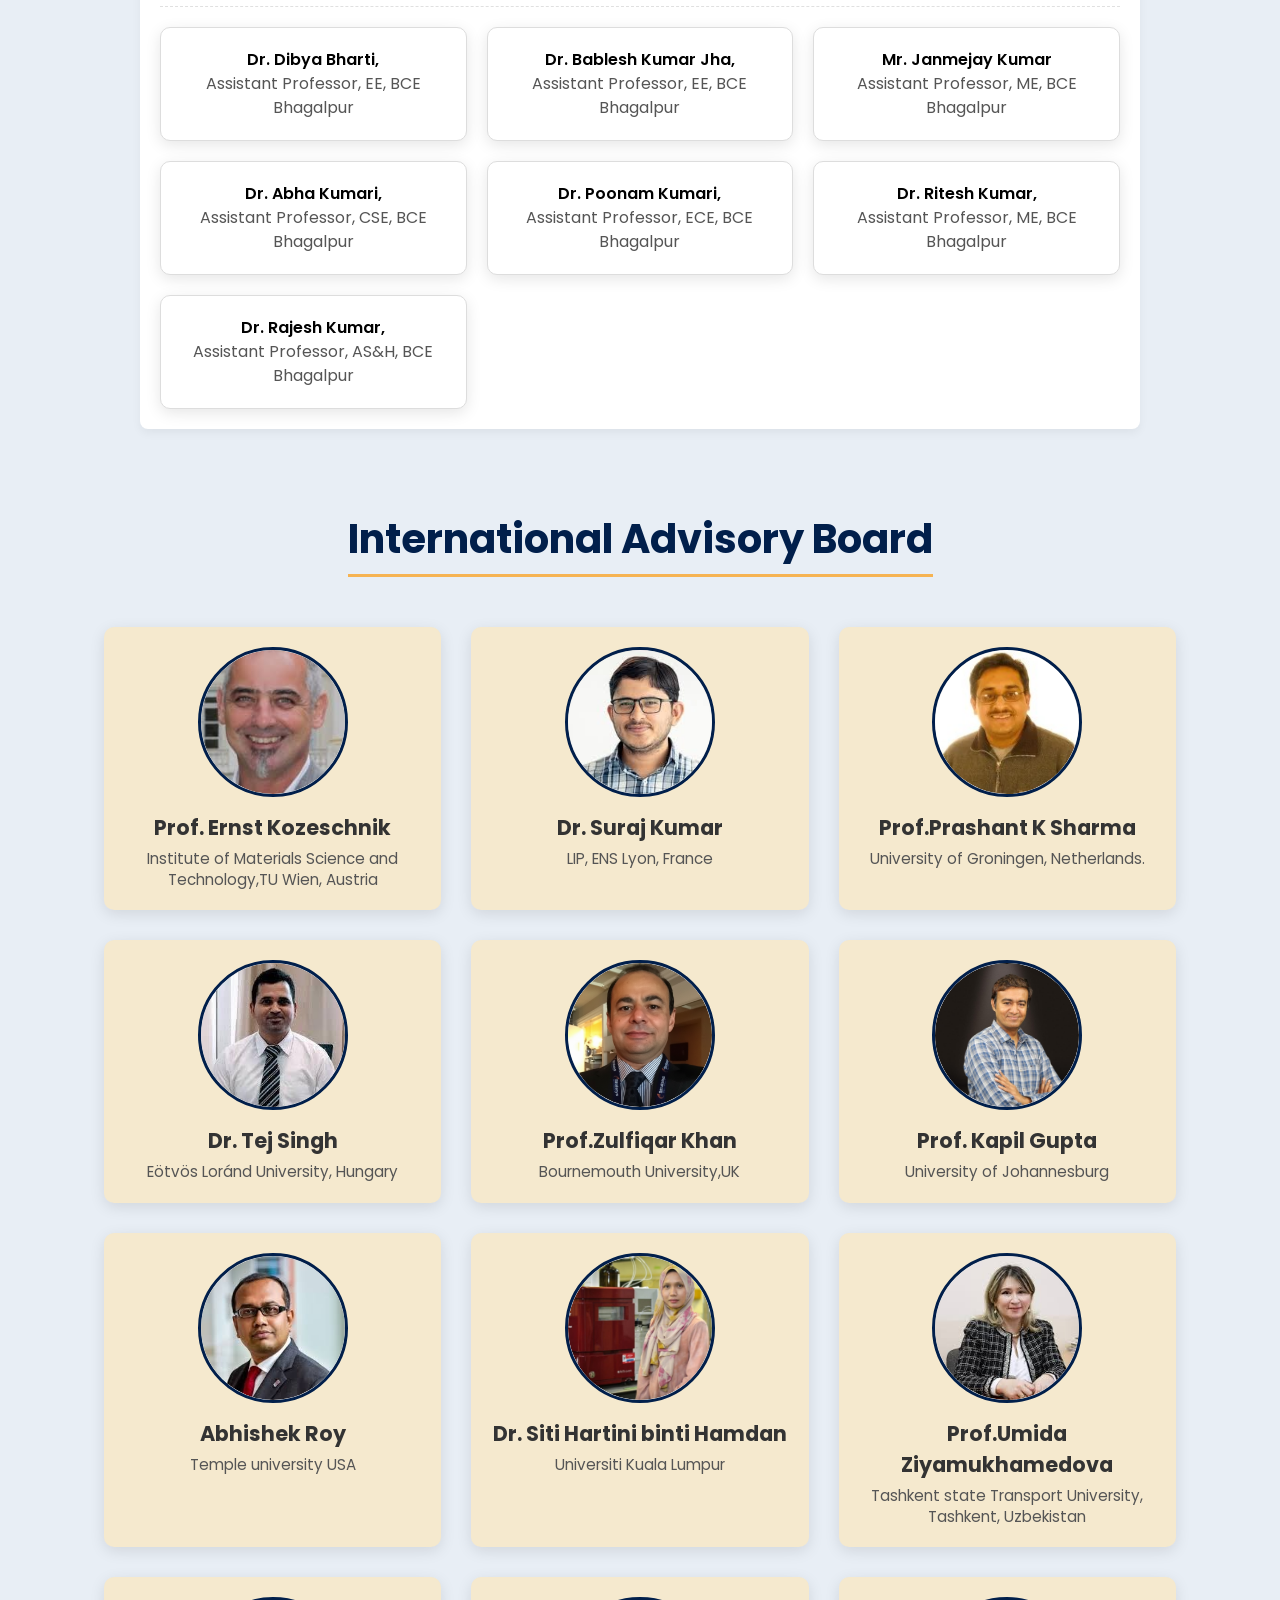
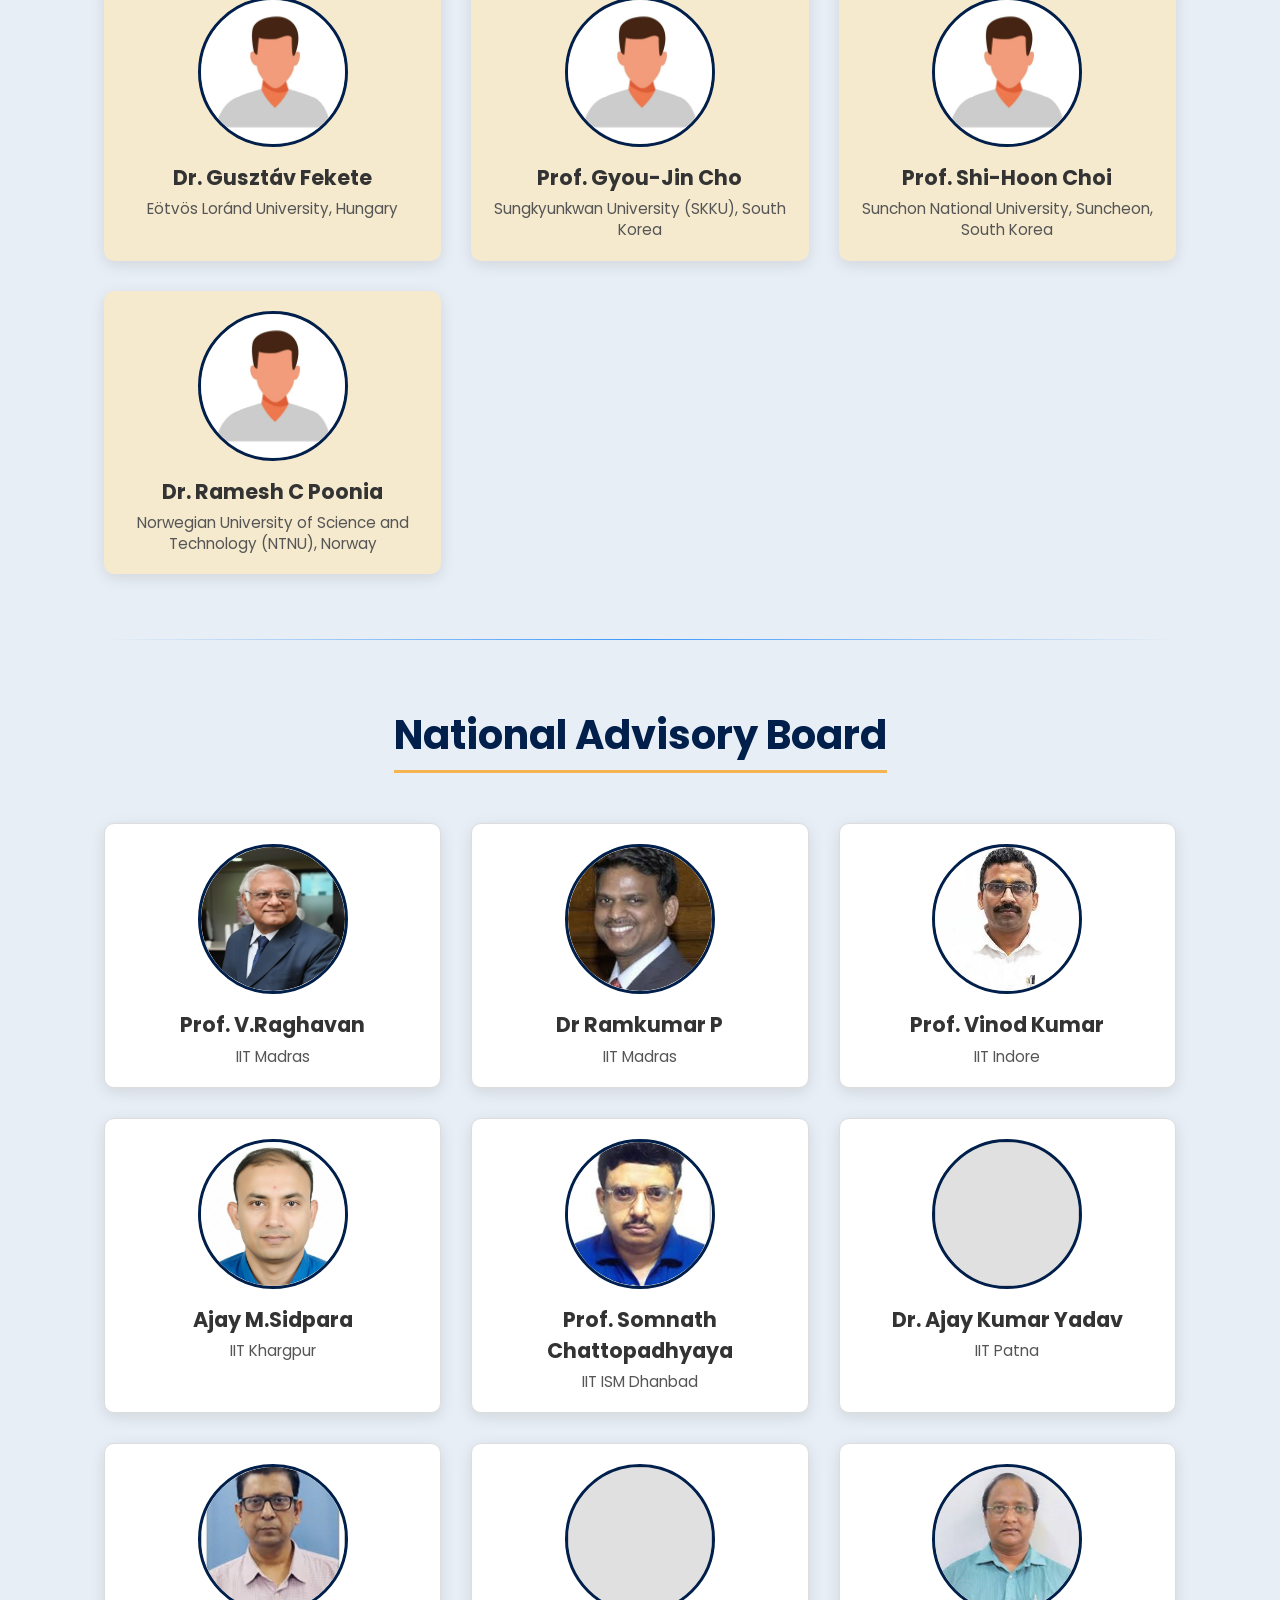
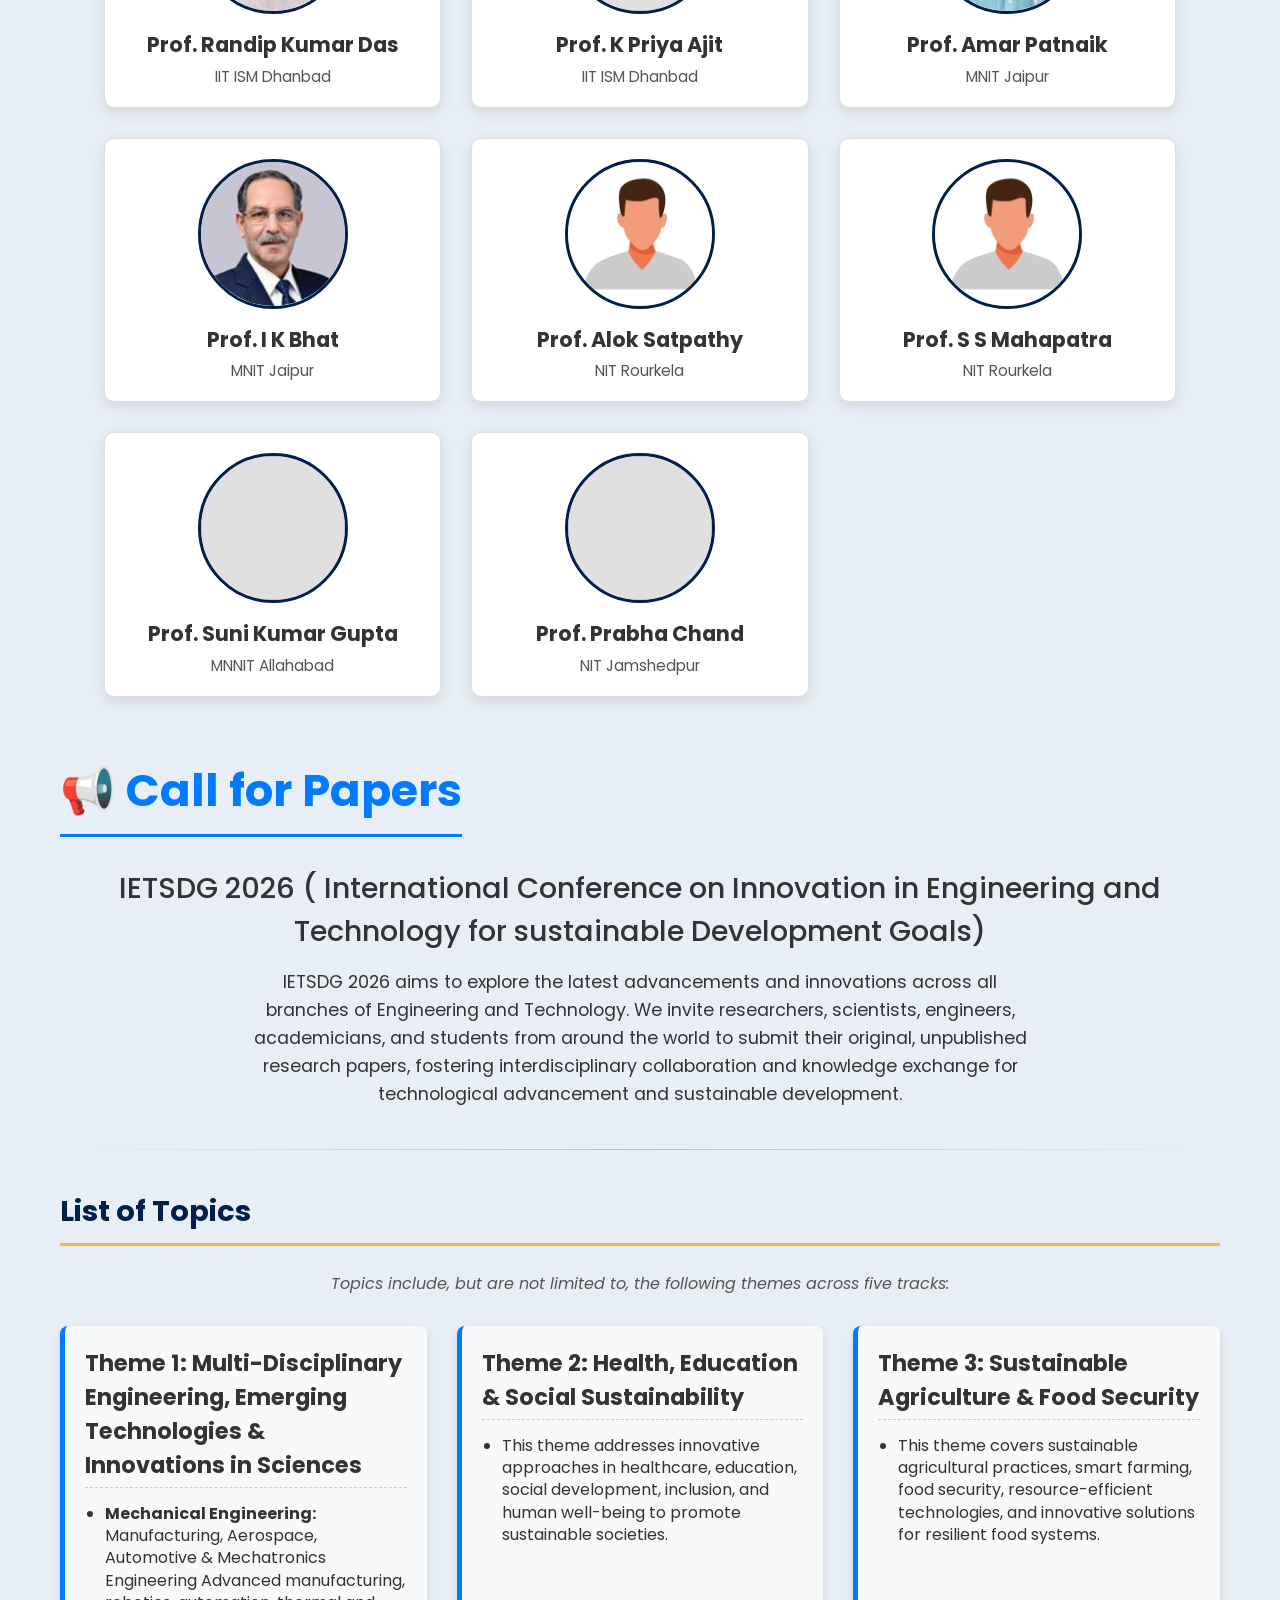
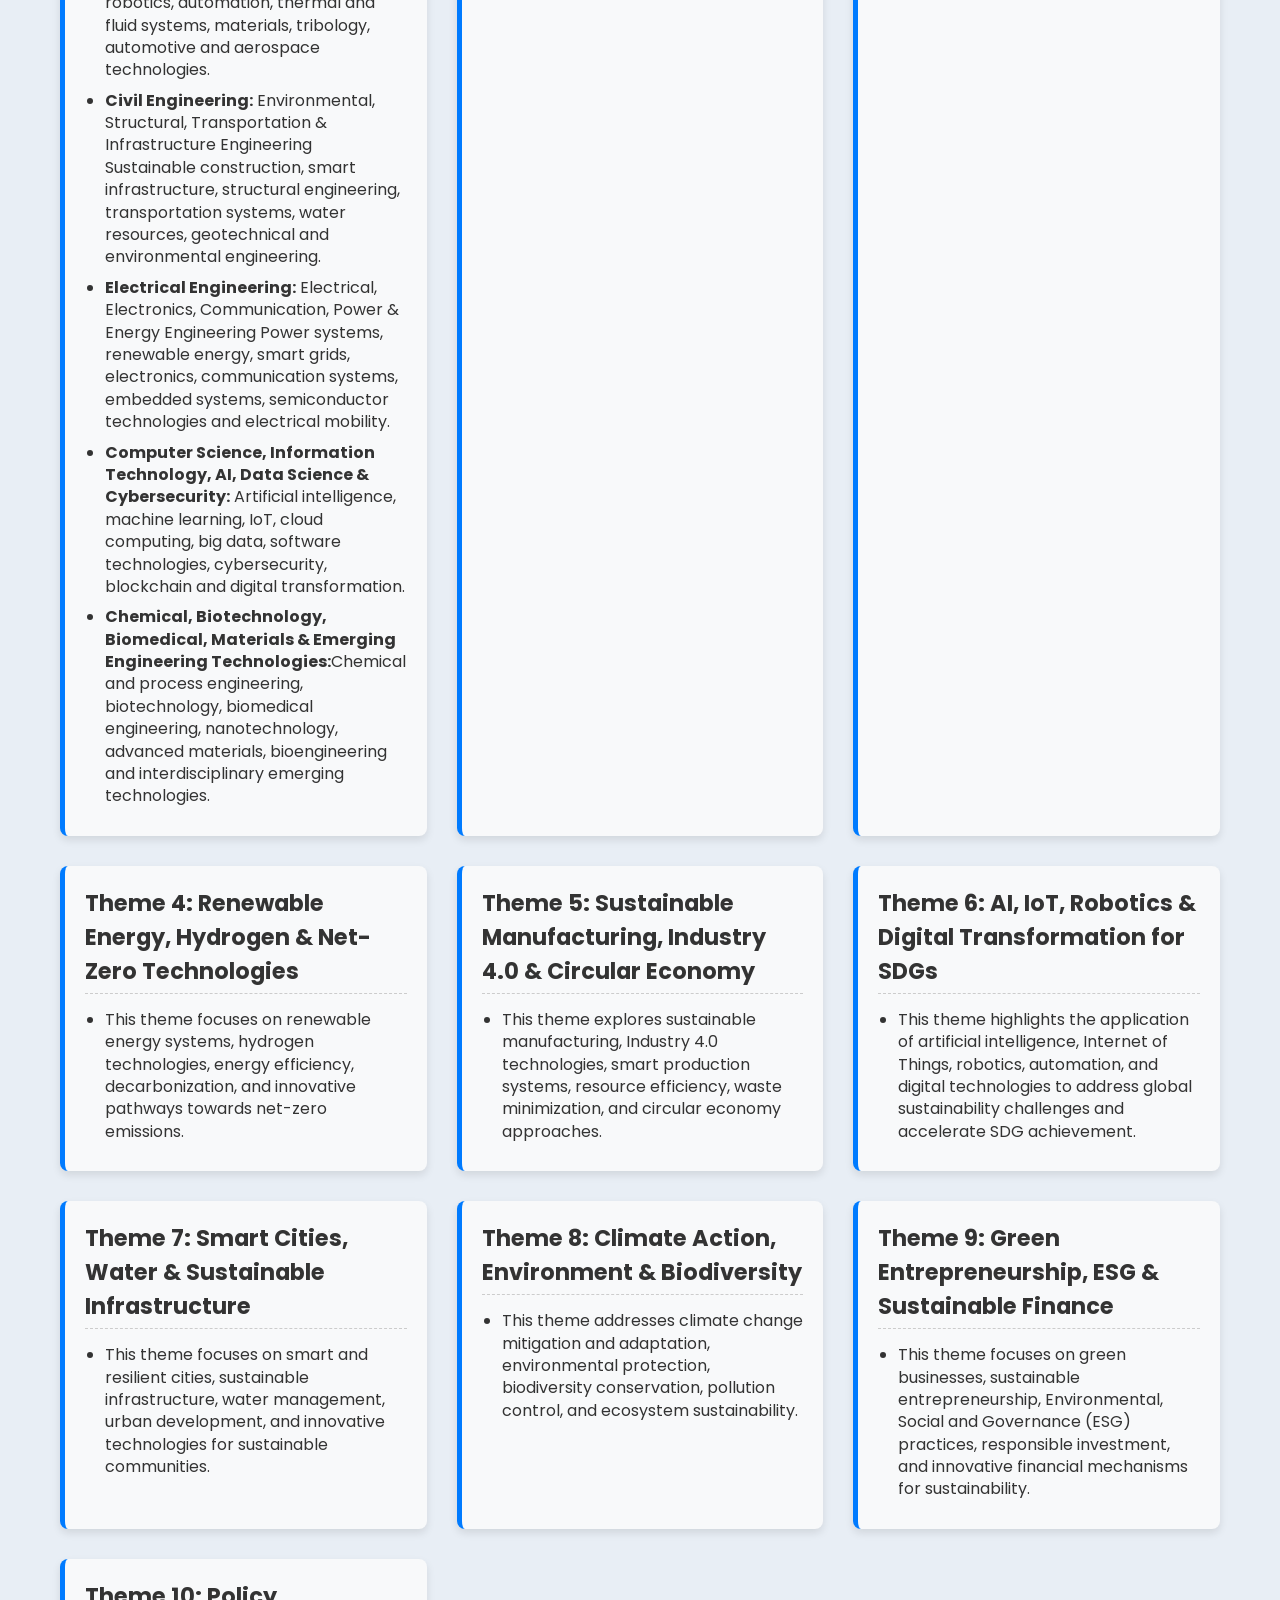
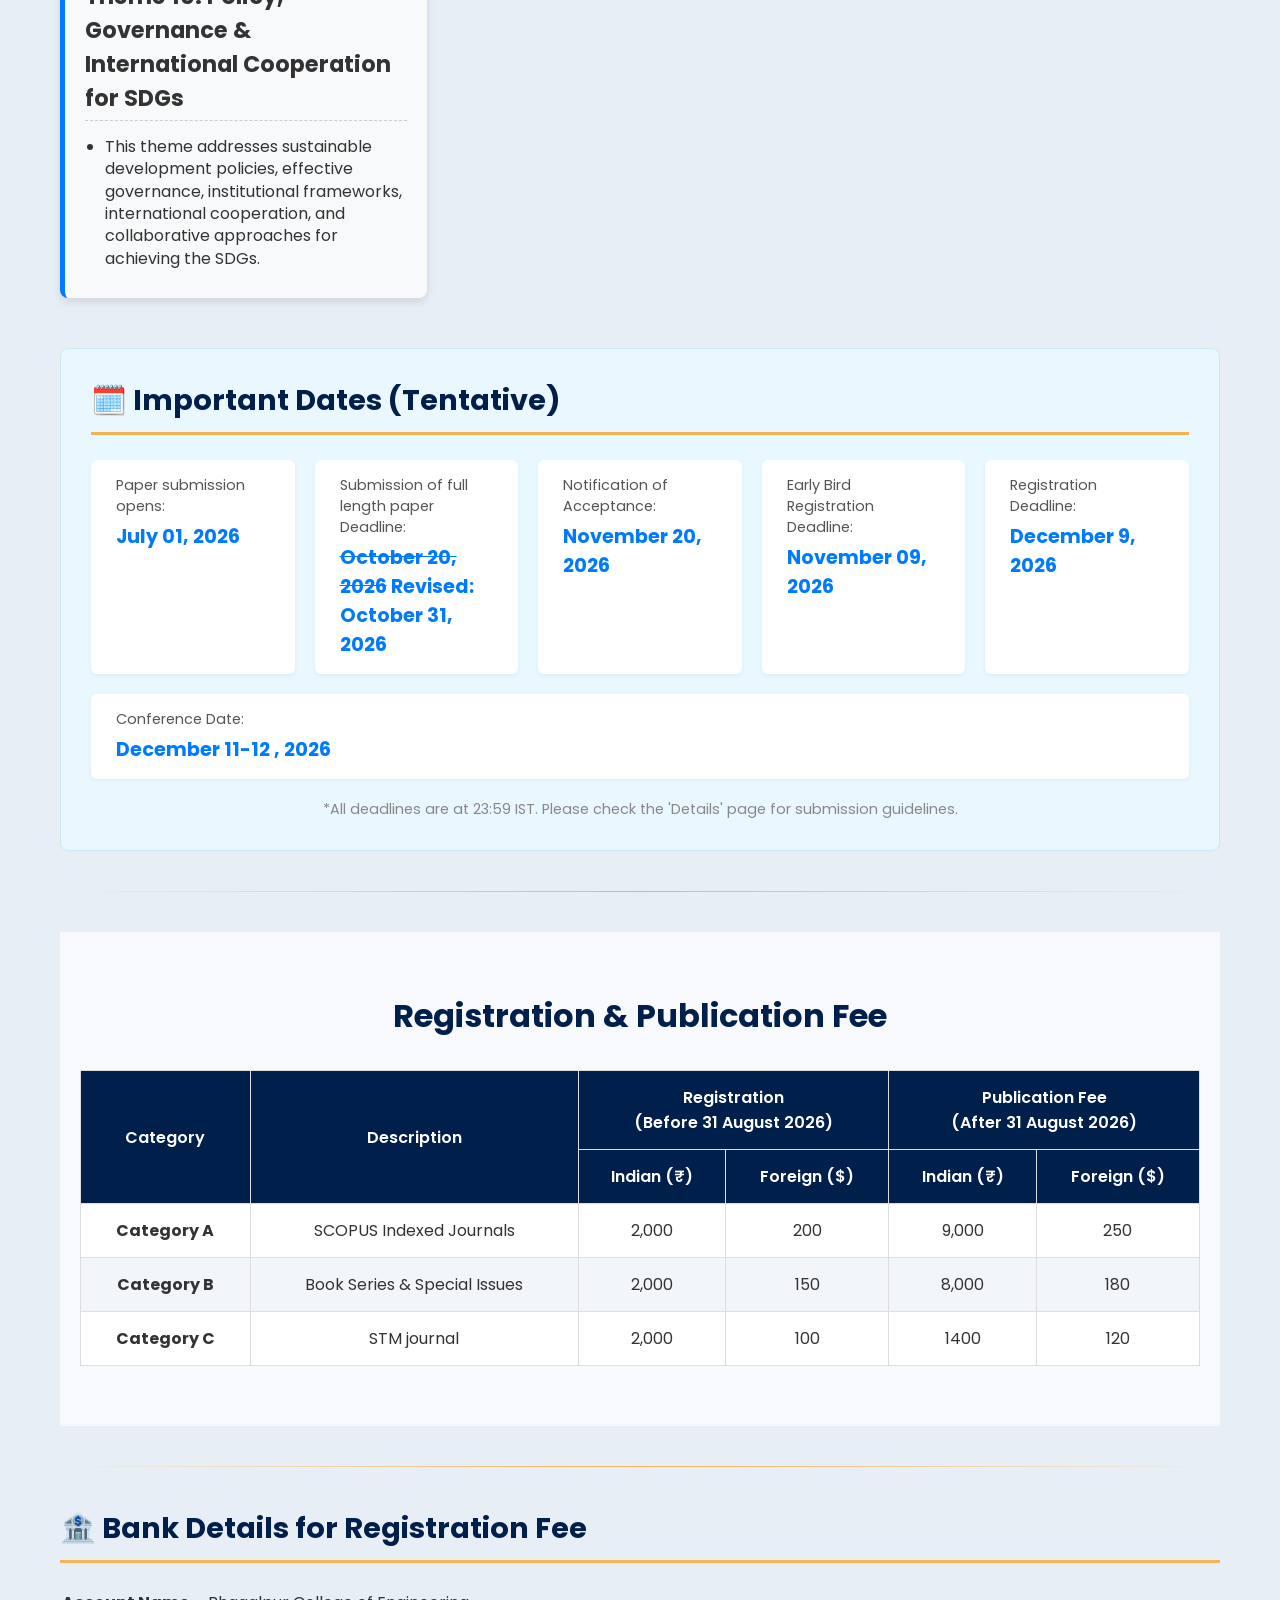
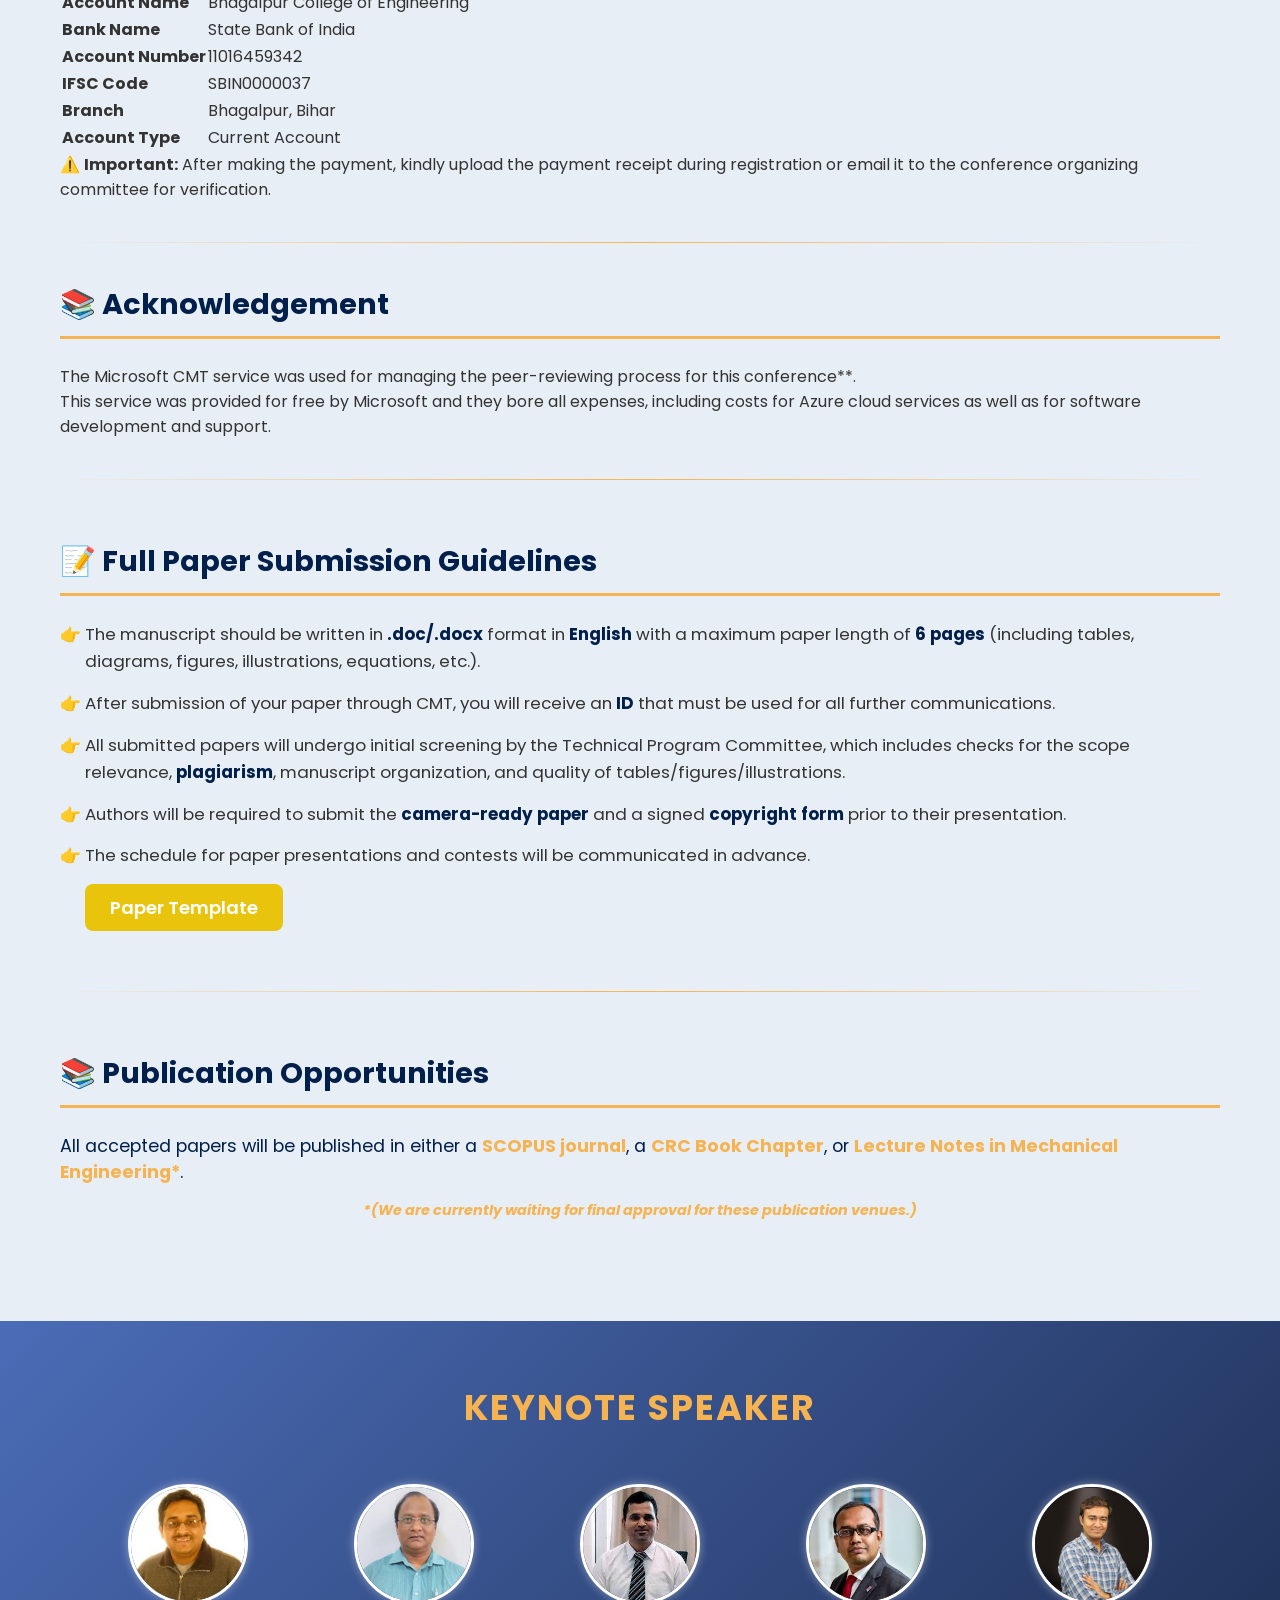
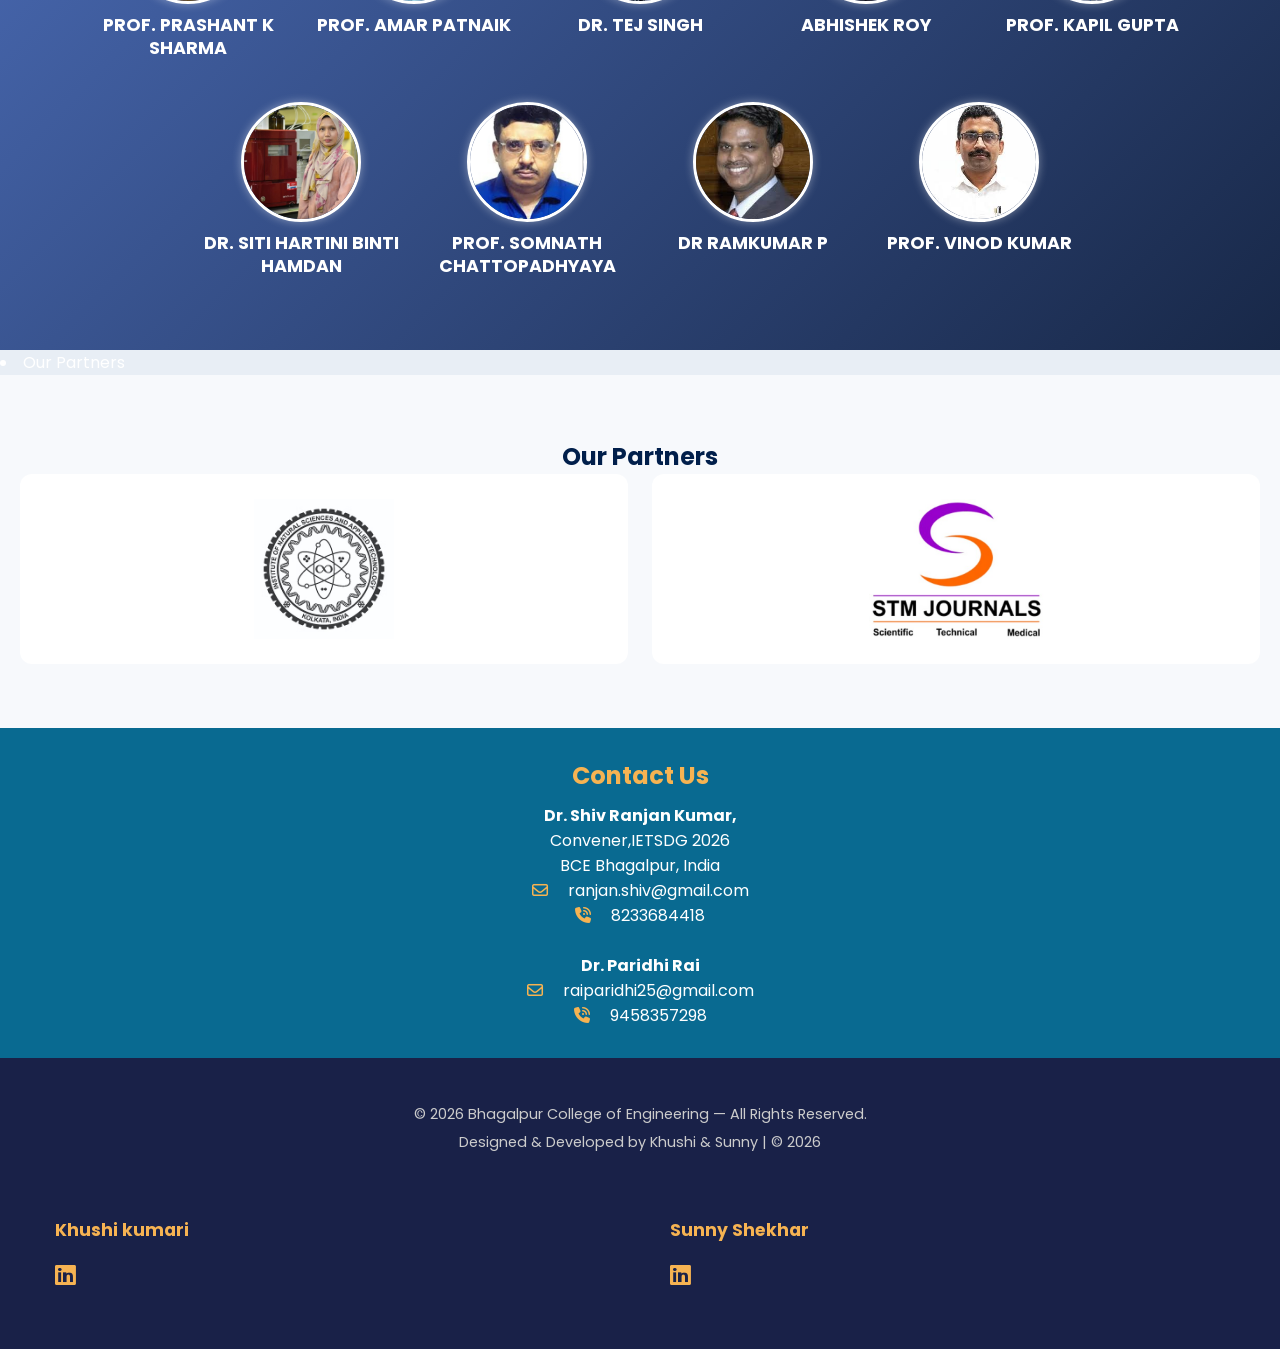
==== commit 9cb9822c: "Update index.html" ====
--- a/index.html
+++ b/index.html
@@ -719,7 +719,7 @@
 
             <hr>
             <section class="registration-fee" id="registration-fee">
-    <h2>Registration Fee</h2>
+    <h2>Registration & Publication Fee </h2>
 
     <div class="fee-table-container">
         <table class="fee-table">
@@ -727,8 +727,8 @@
                 <tr>
                     <th rowspan="2">Category</th>
                     <th rowspan="2">Description</th>
-                    <th colspan="2">Early Registration<br>(Before 31 August 2026)</th>
-                    <th colspan="2">Late Registration<br>(After 31 August 2026)</th>
+                    <th colspan="2">Registration<br>(Before 31 August 2026)</th>
+                    <th colspan="2">Publication Fee<br>(After 31 August 2026)</th>
                 </tr>
                 <tr>
                     <th>Indian (₹)</th>
@@ -741,26 +741,26 @@
                 
                 <tr>
                     <td><strong>Category A</strong></td>
-                    <td>SCOPUS Indexed Journals & ESCI Journal (JOPC)</td>
-                    <td>10,000</td>
+                    <td>SCOPUS Indexed Journals </td>
+                    <td>2,000</td>
                     <td>200</td>
-                    <td>11,000</td>
+                    <td>9,000</td>
                     <td>250</td>
                 </tr>
                 <tr>
                     <td><strong>Category B</strong></td>
                     <td>Book Series & Special Issues</td>
+                    <td>2,000</td>
+                    <td>150</td>
                     <td>8,000</td>
-                    <td>150</td>
-                    <td>9,000</td>
                     <td>180</td>
                 </tr>
                 <tr>
                     <td><strong>Category C</strong></td>
-                    <td>Peer reviewed ISSN journal</td>
-                    <td>4,000</td>
+                    <td>STM journal</td>
+                    <td>2,000</td>
                     <td>100</td>
-                    <td>5,000</td>
+                    <td>1400</td>
                     <td>120</td>
                 </tr>
             </tbody>
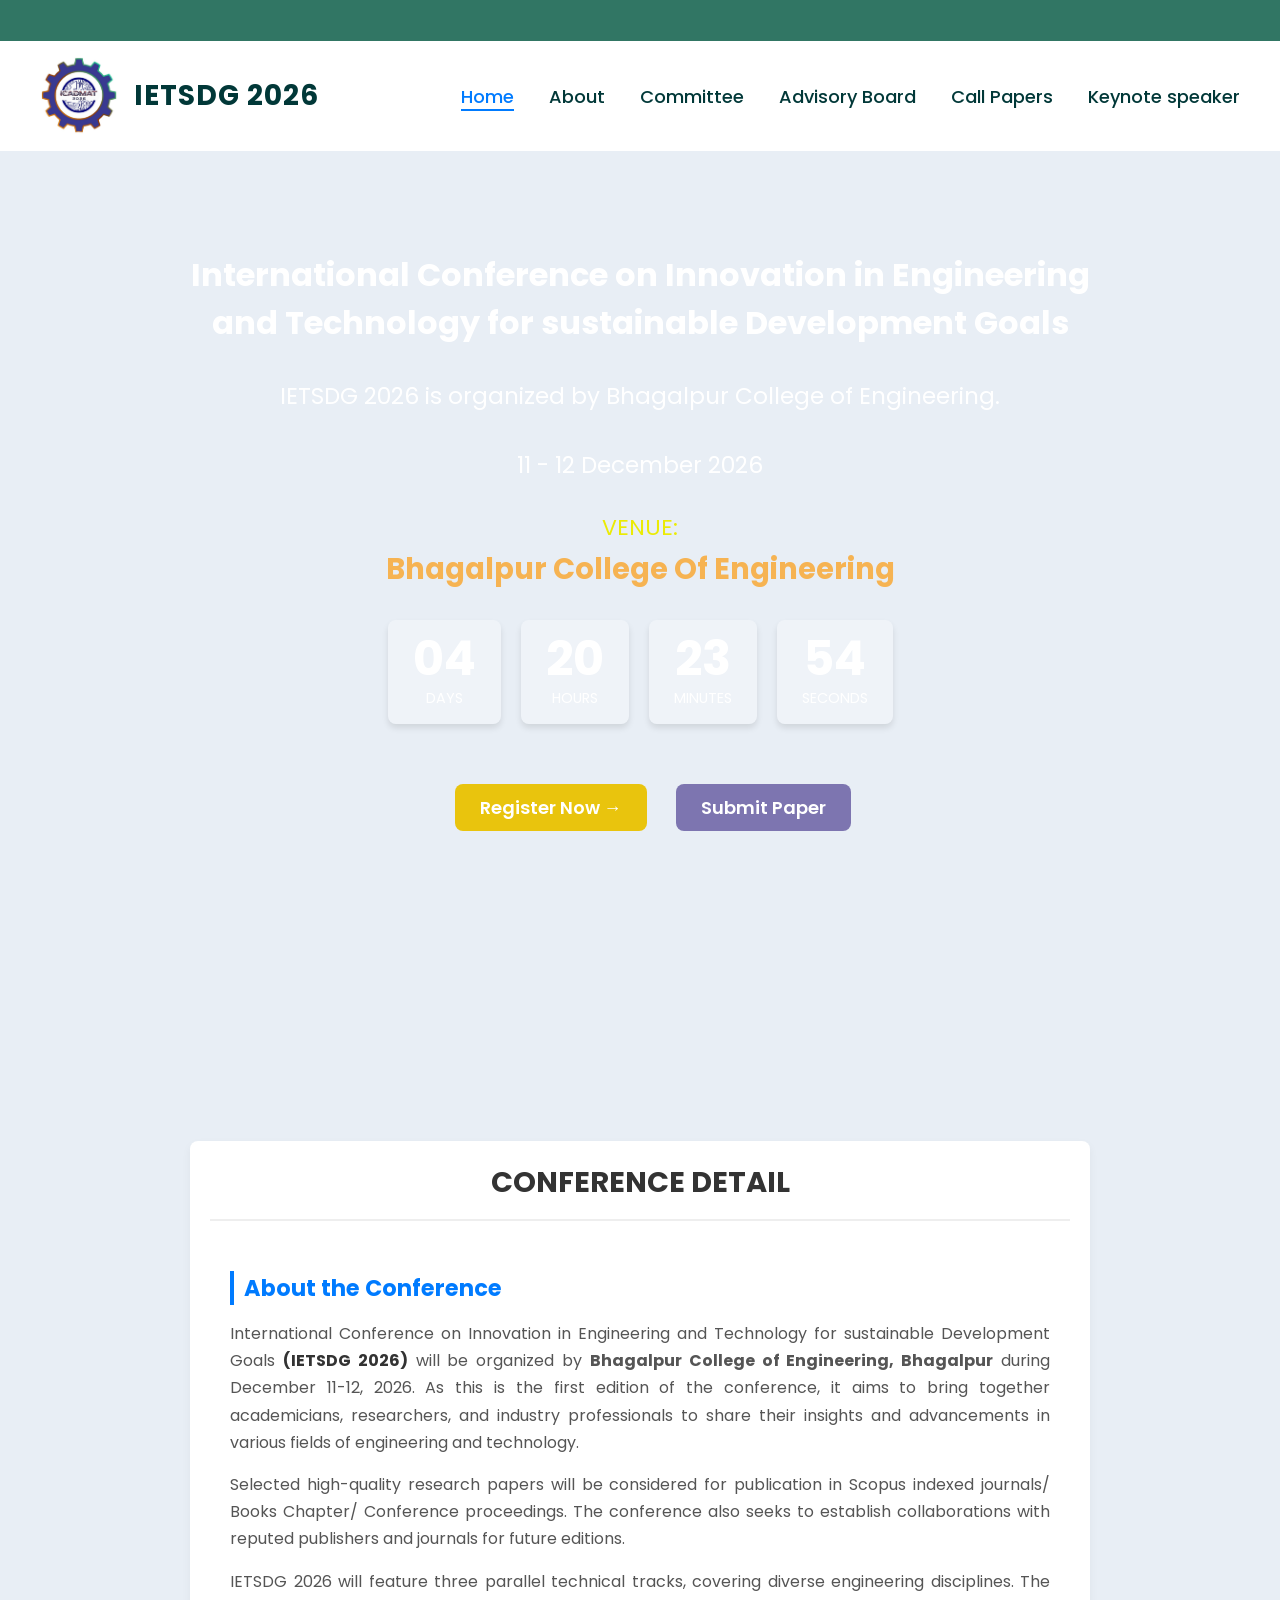
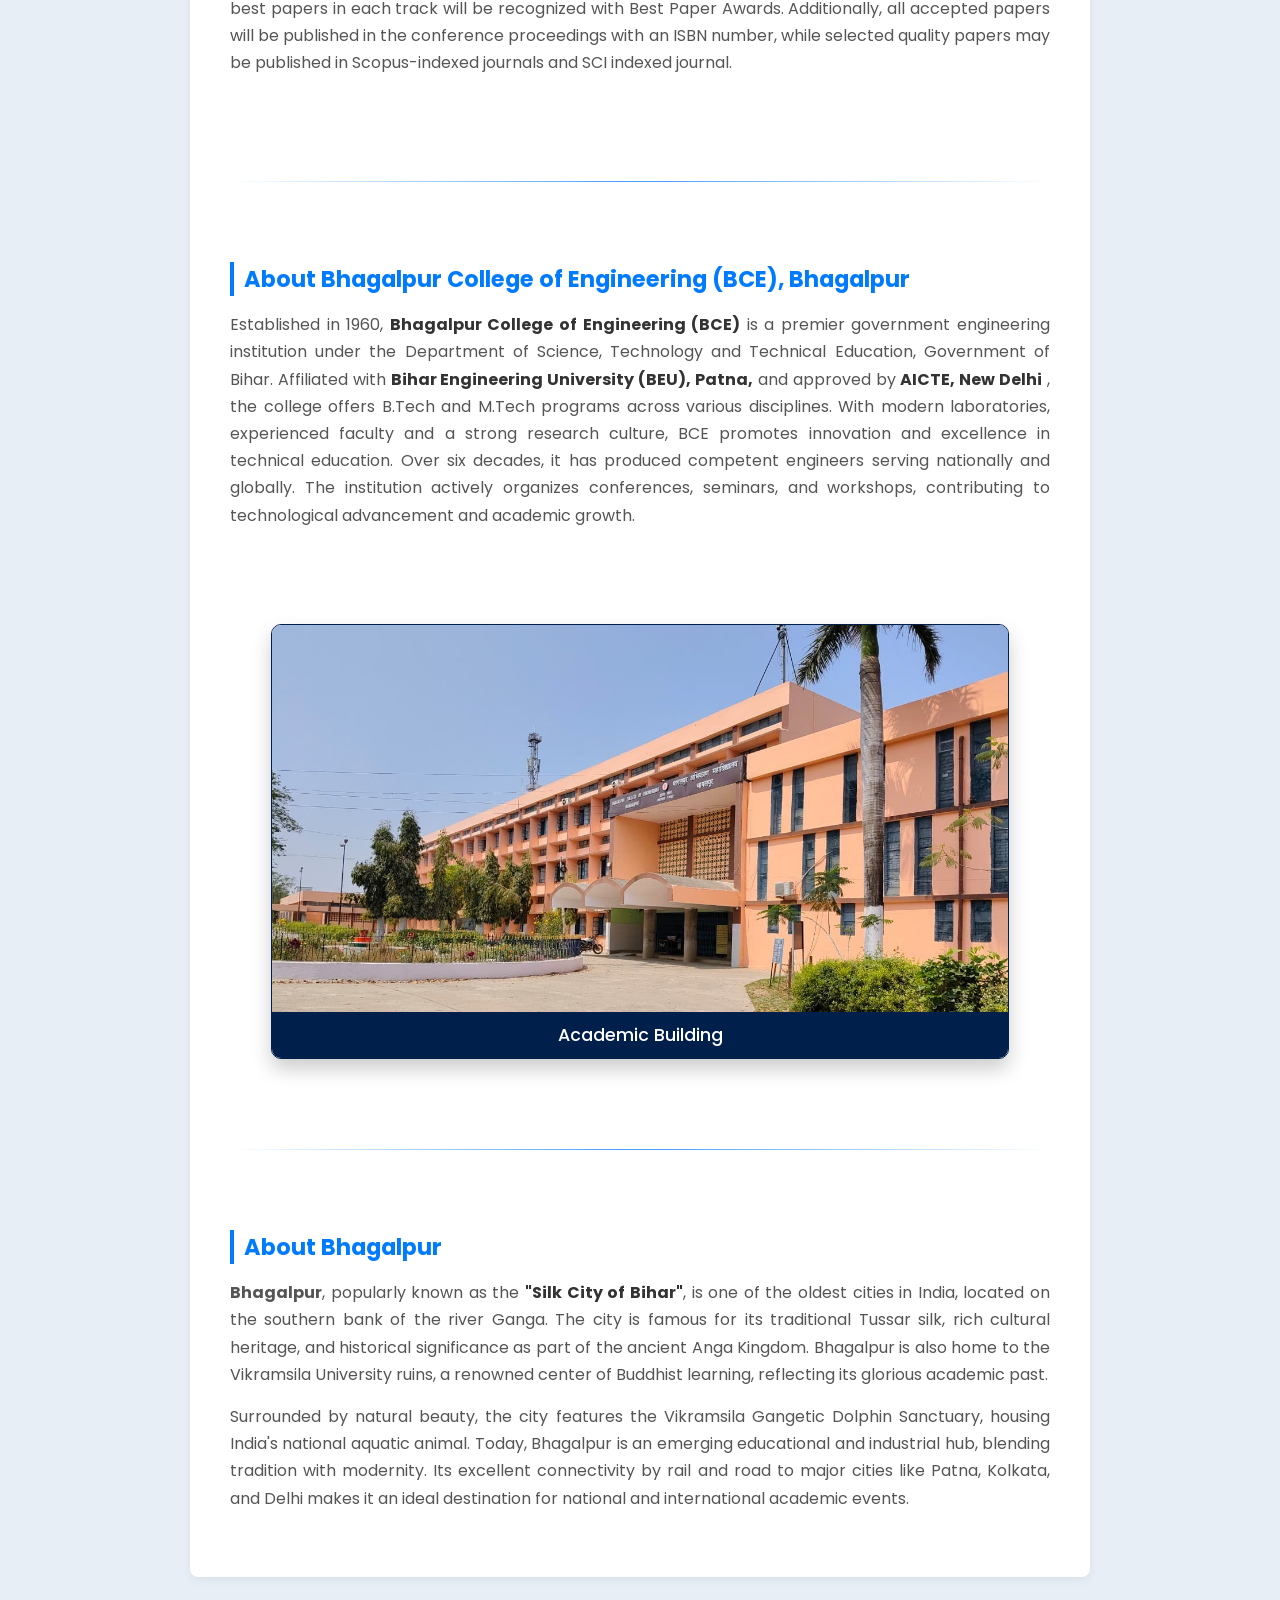
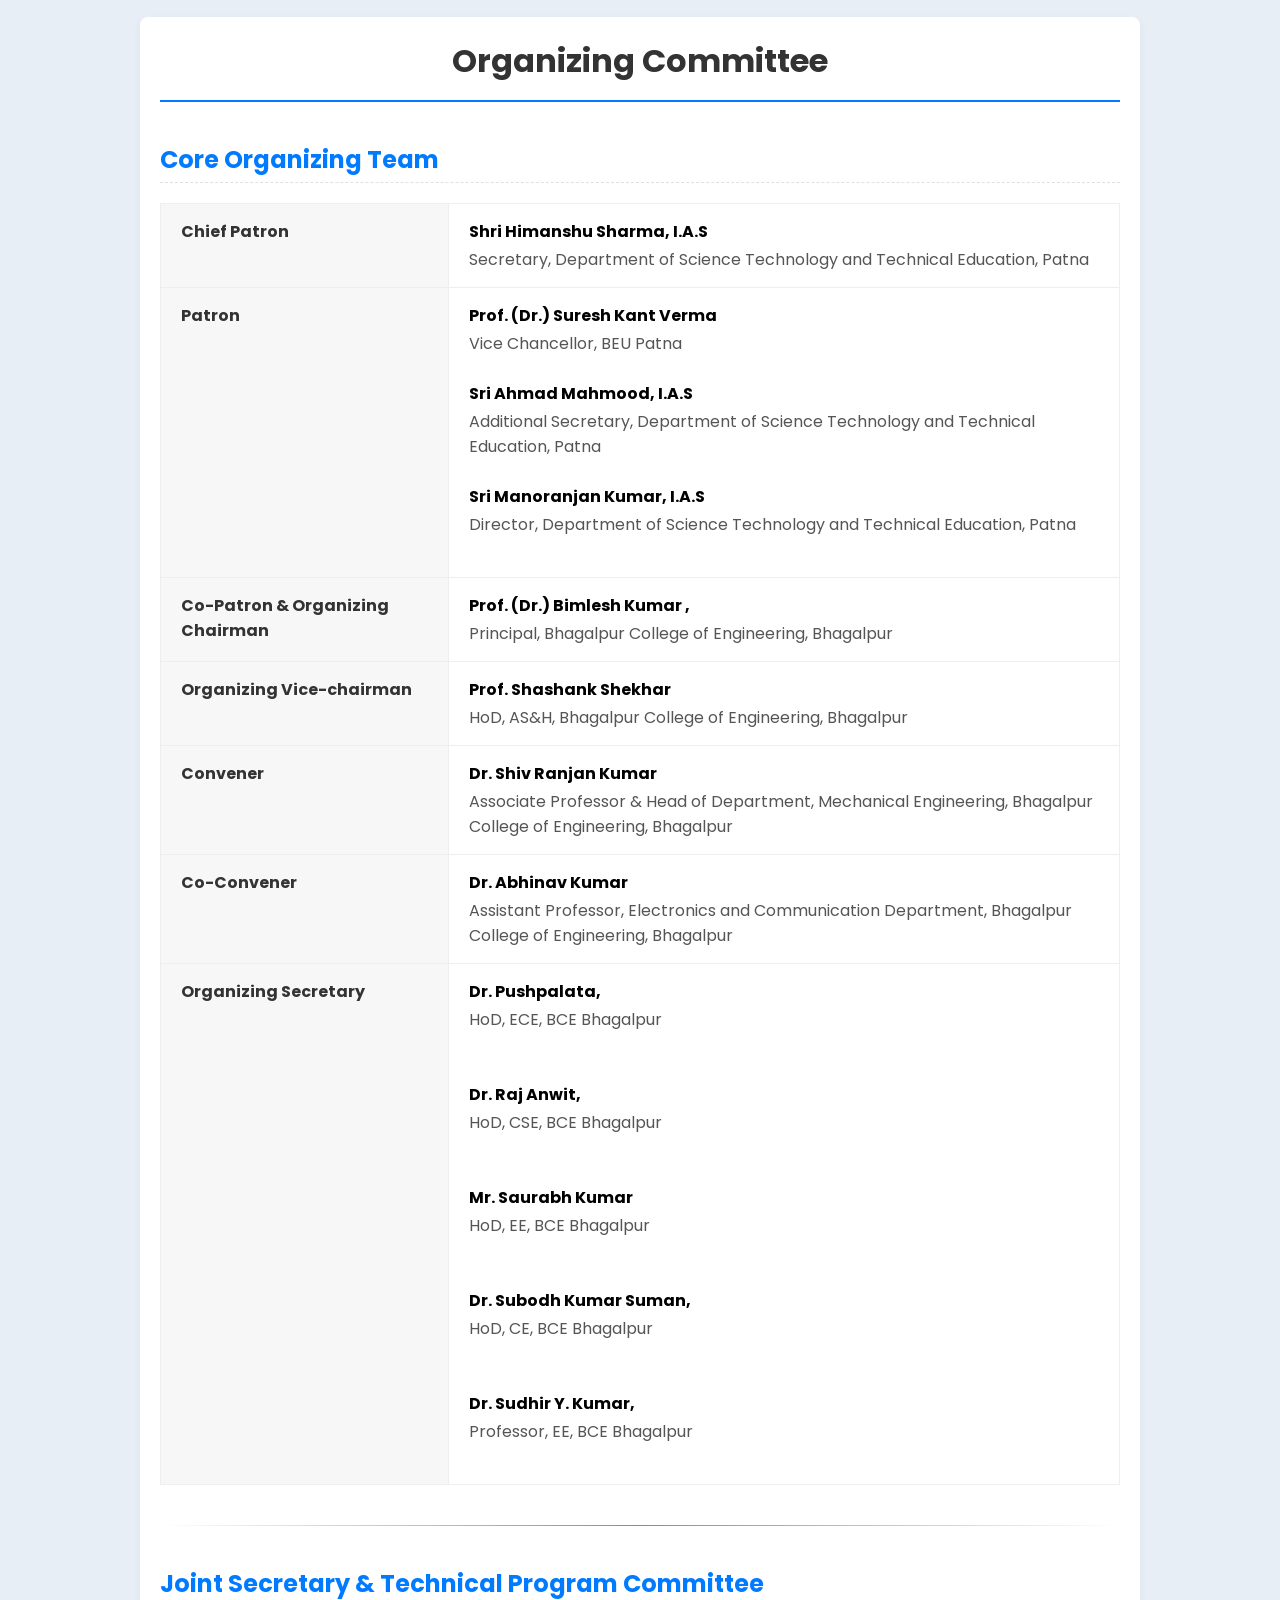
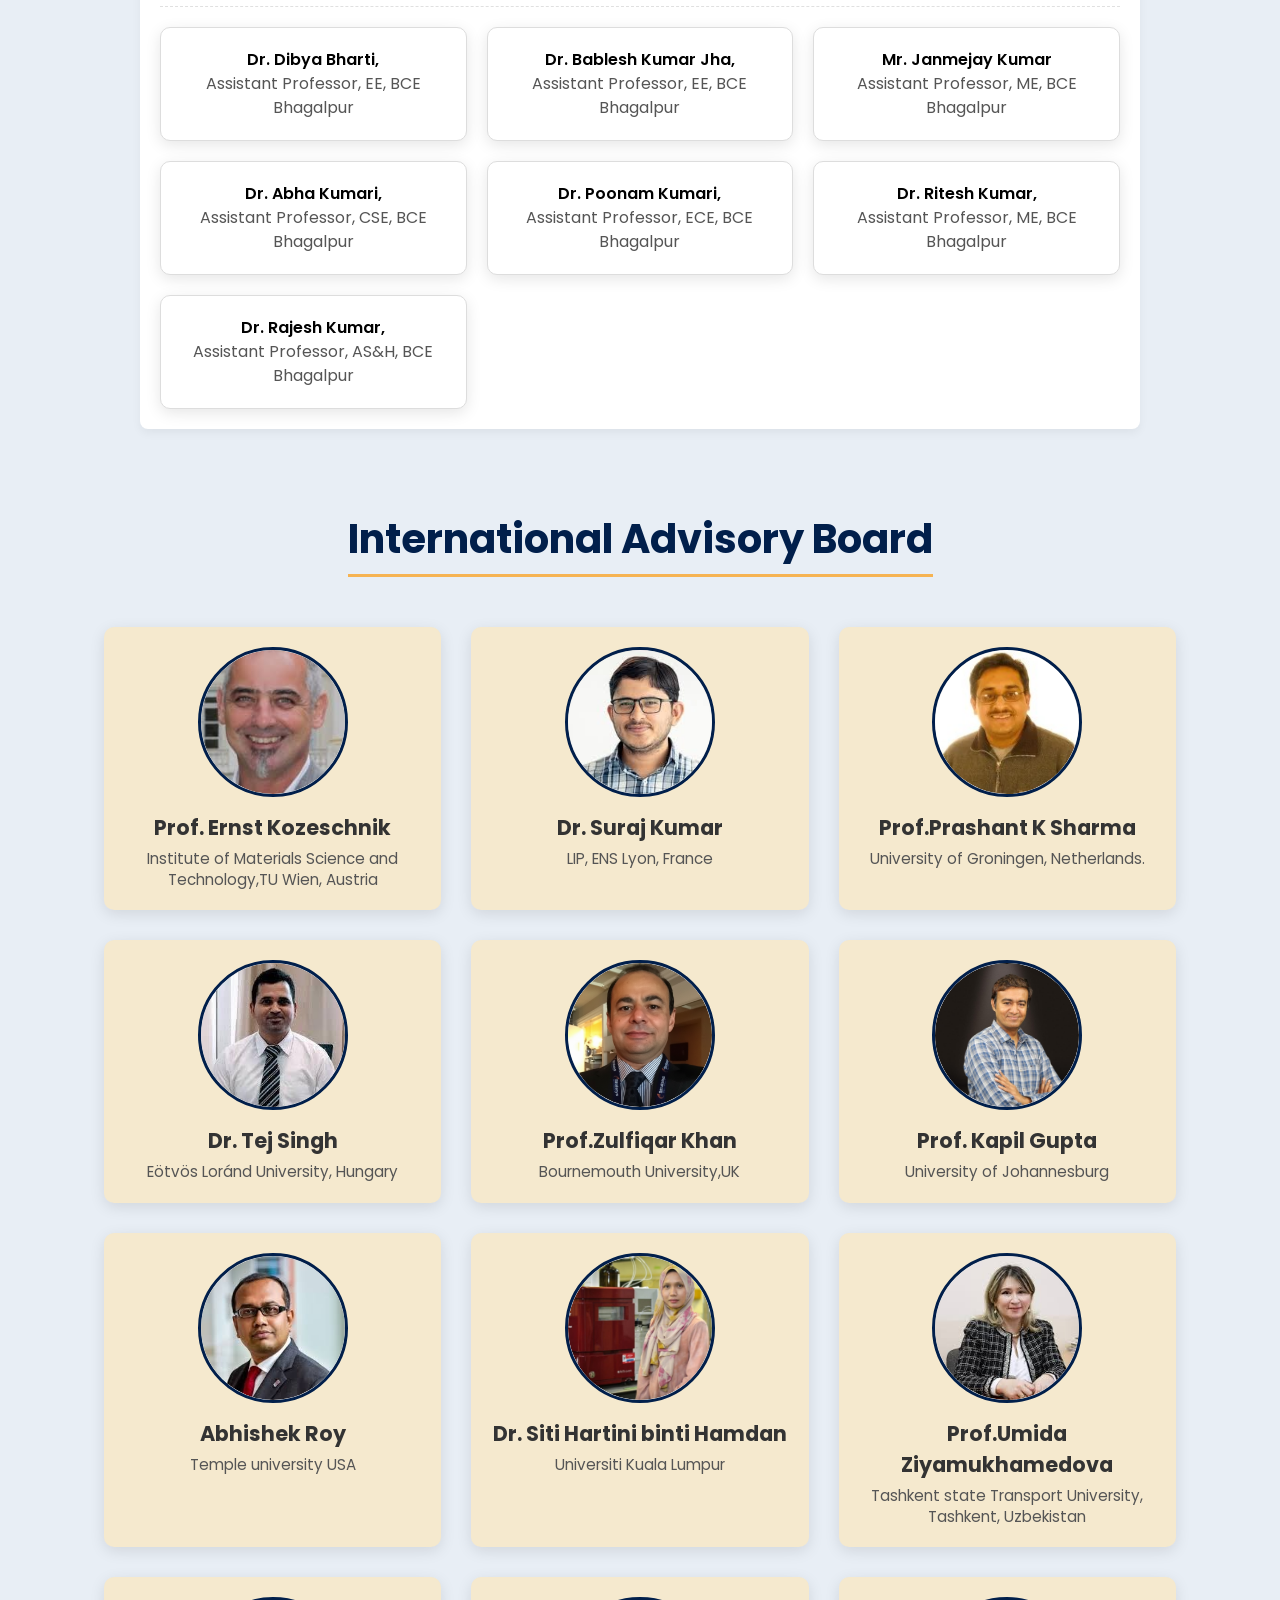
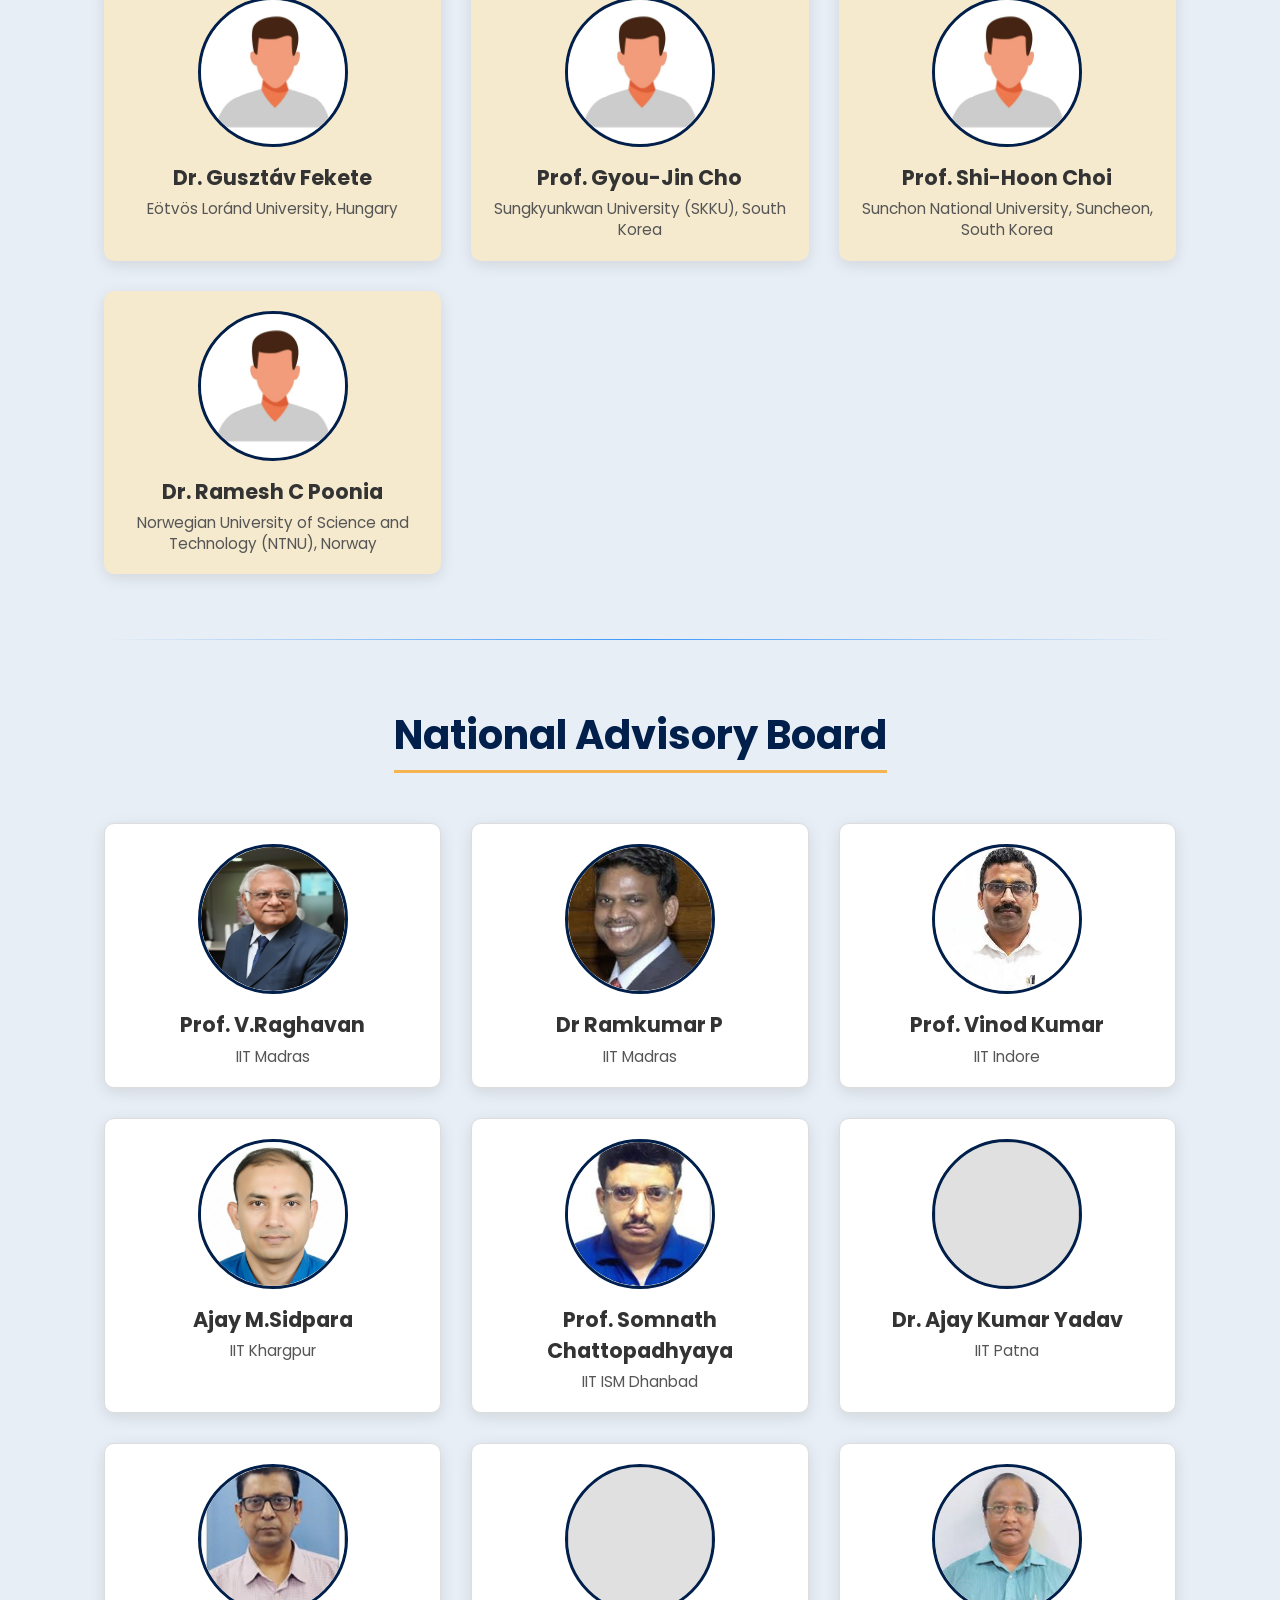
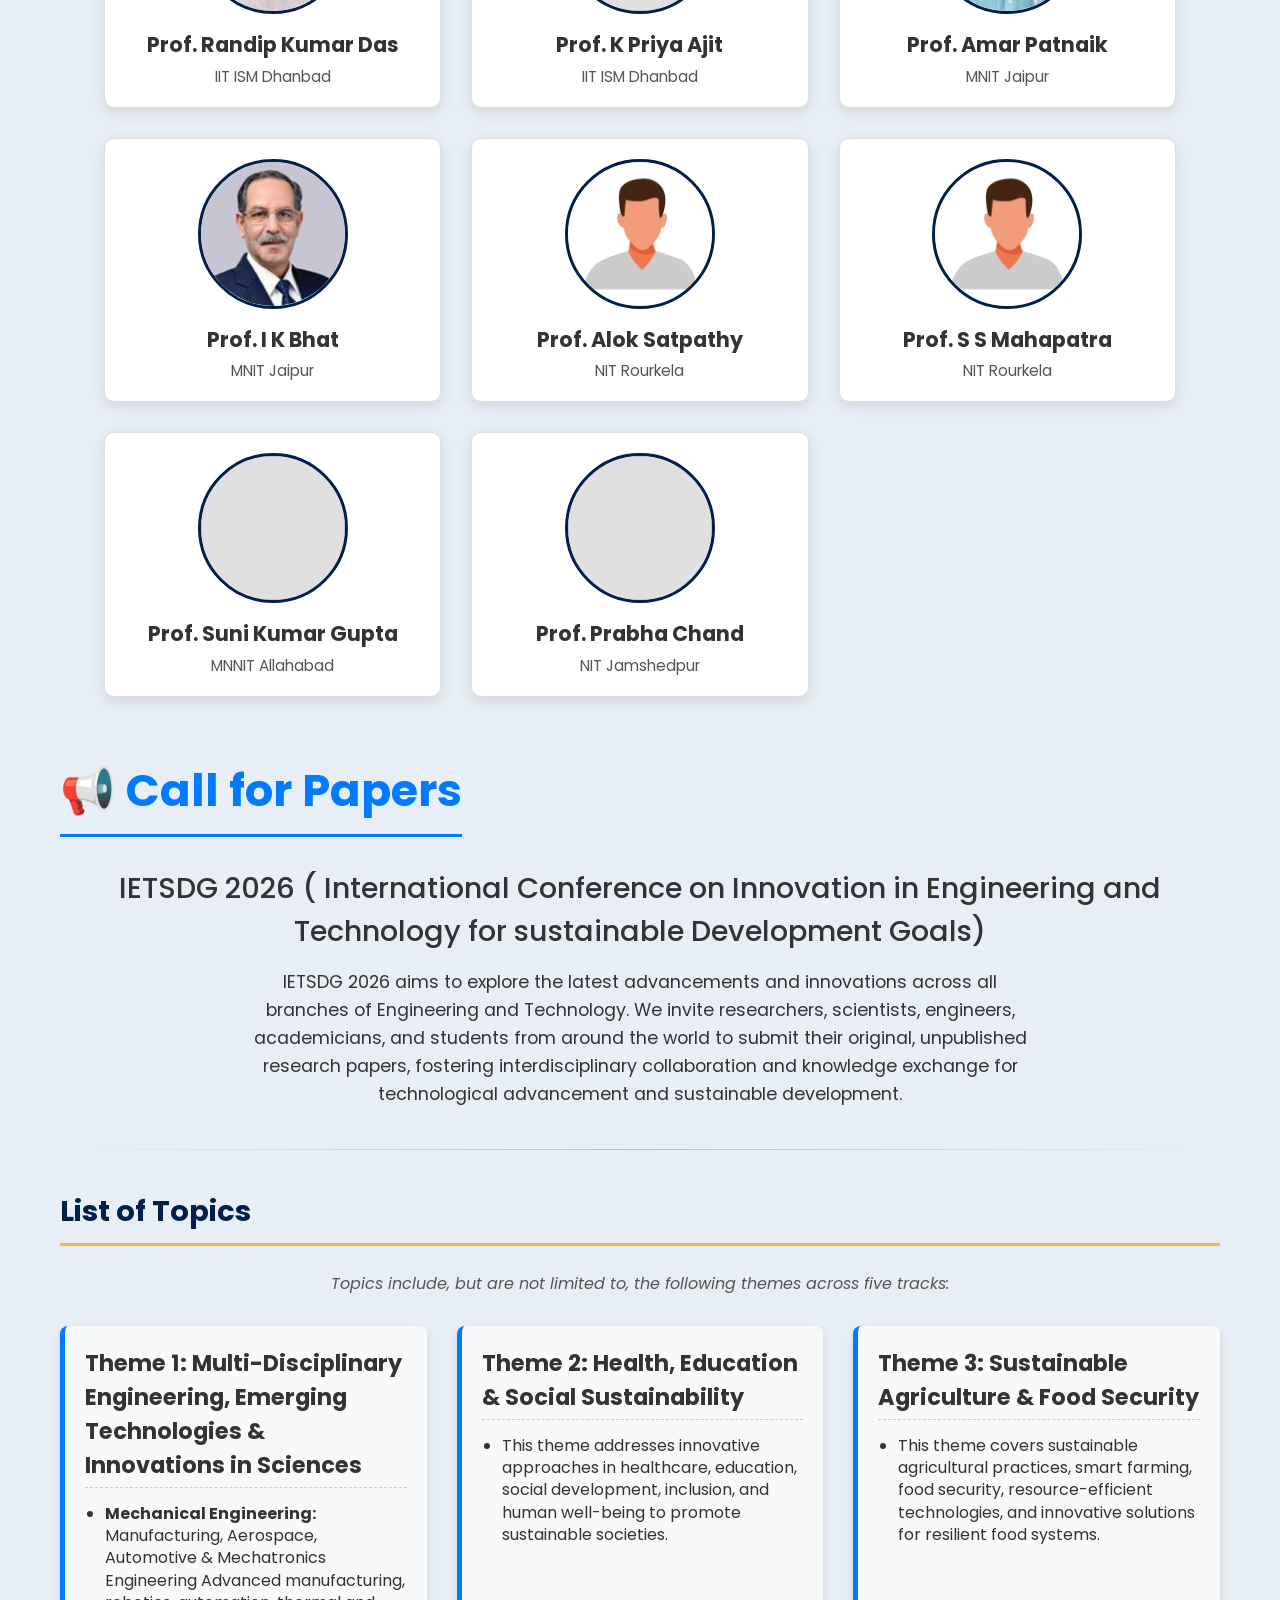
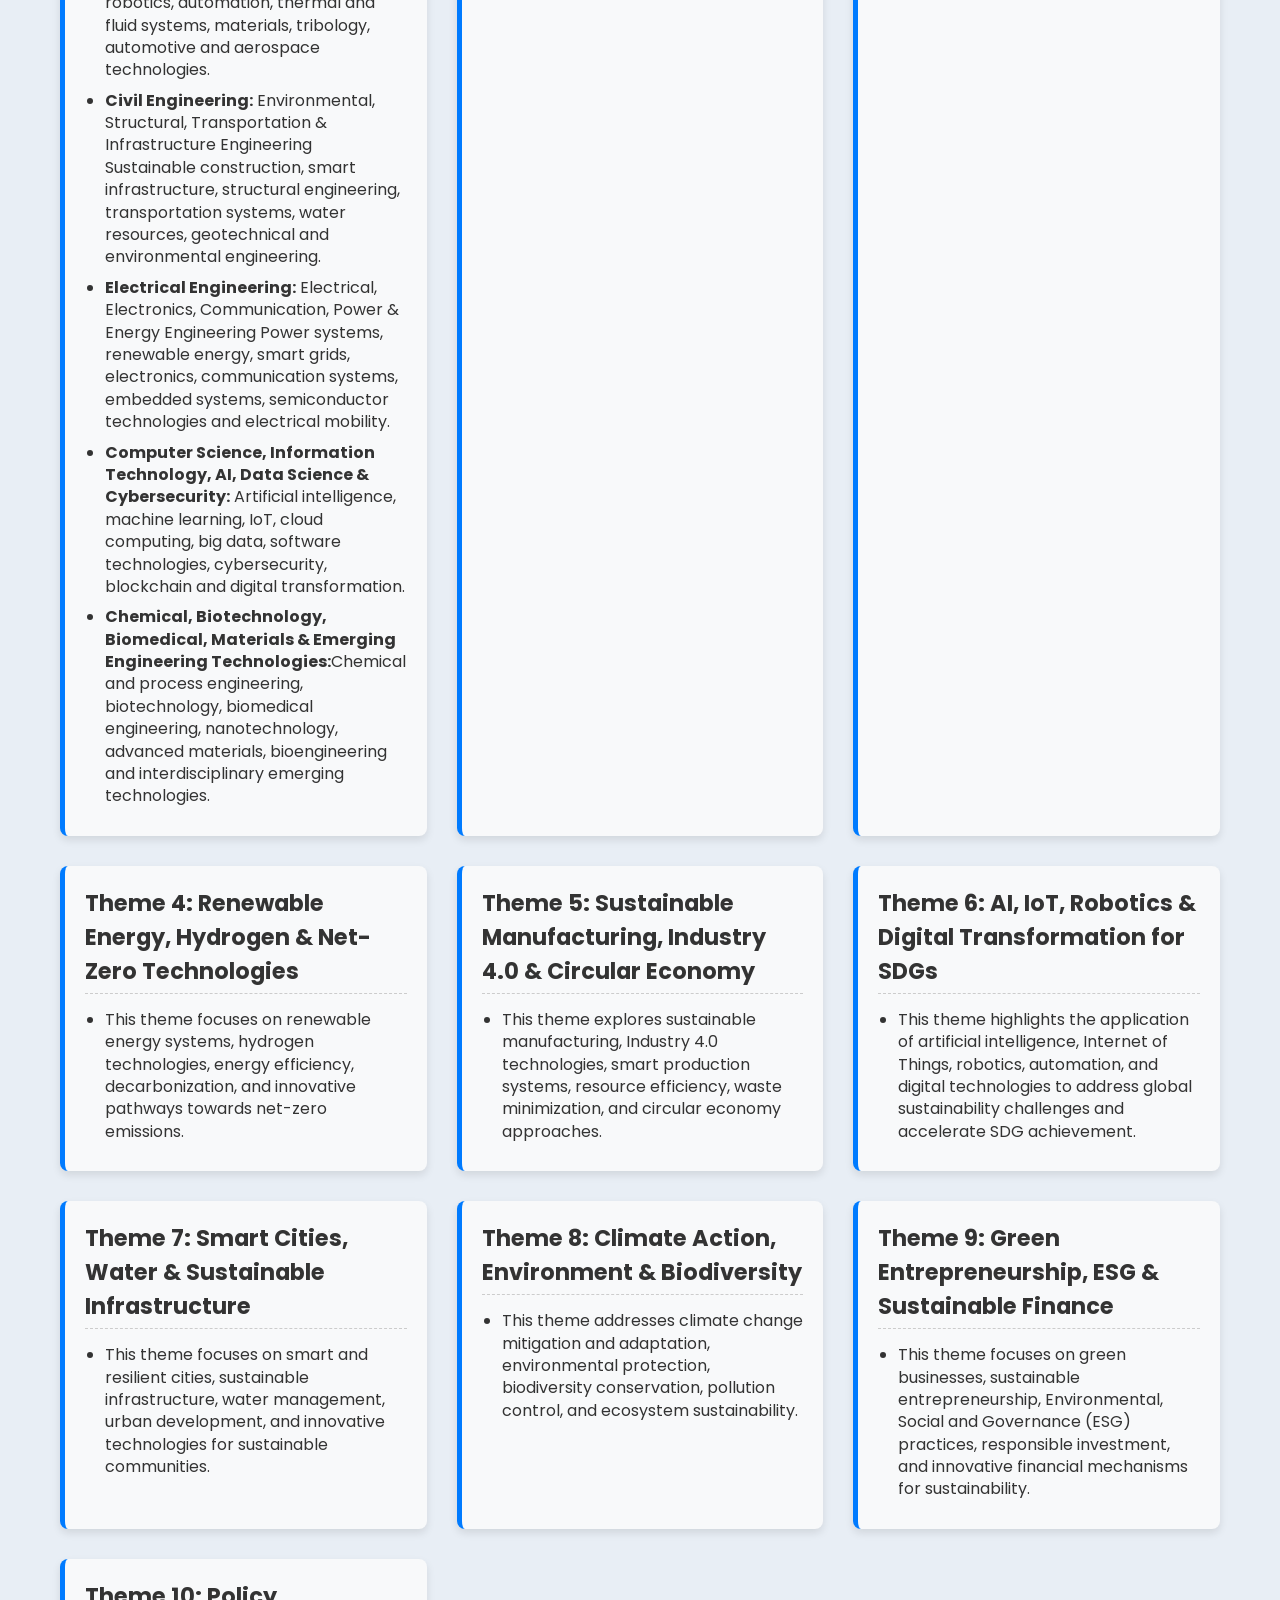
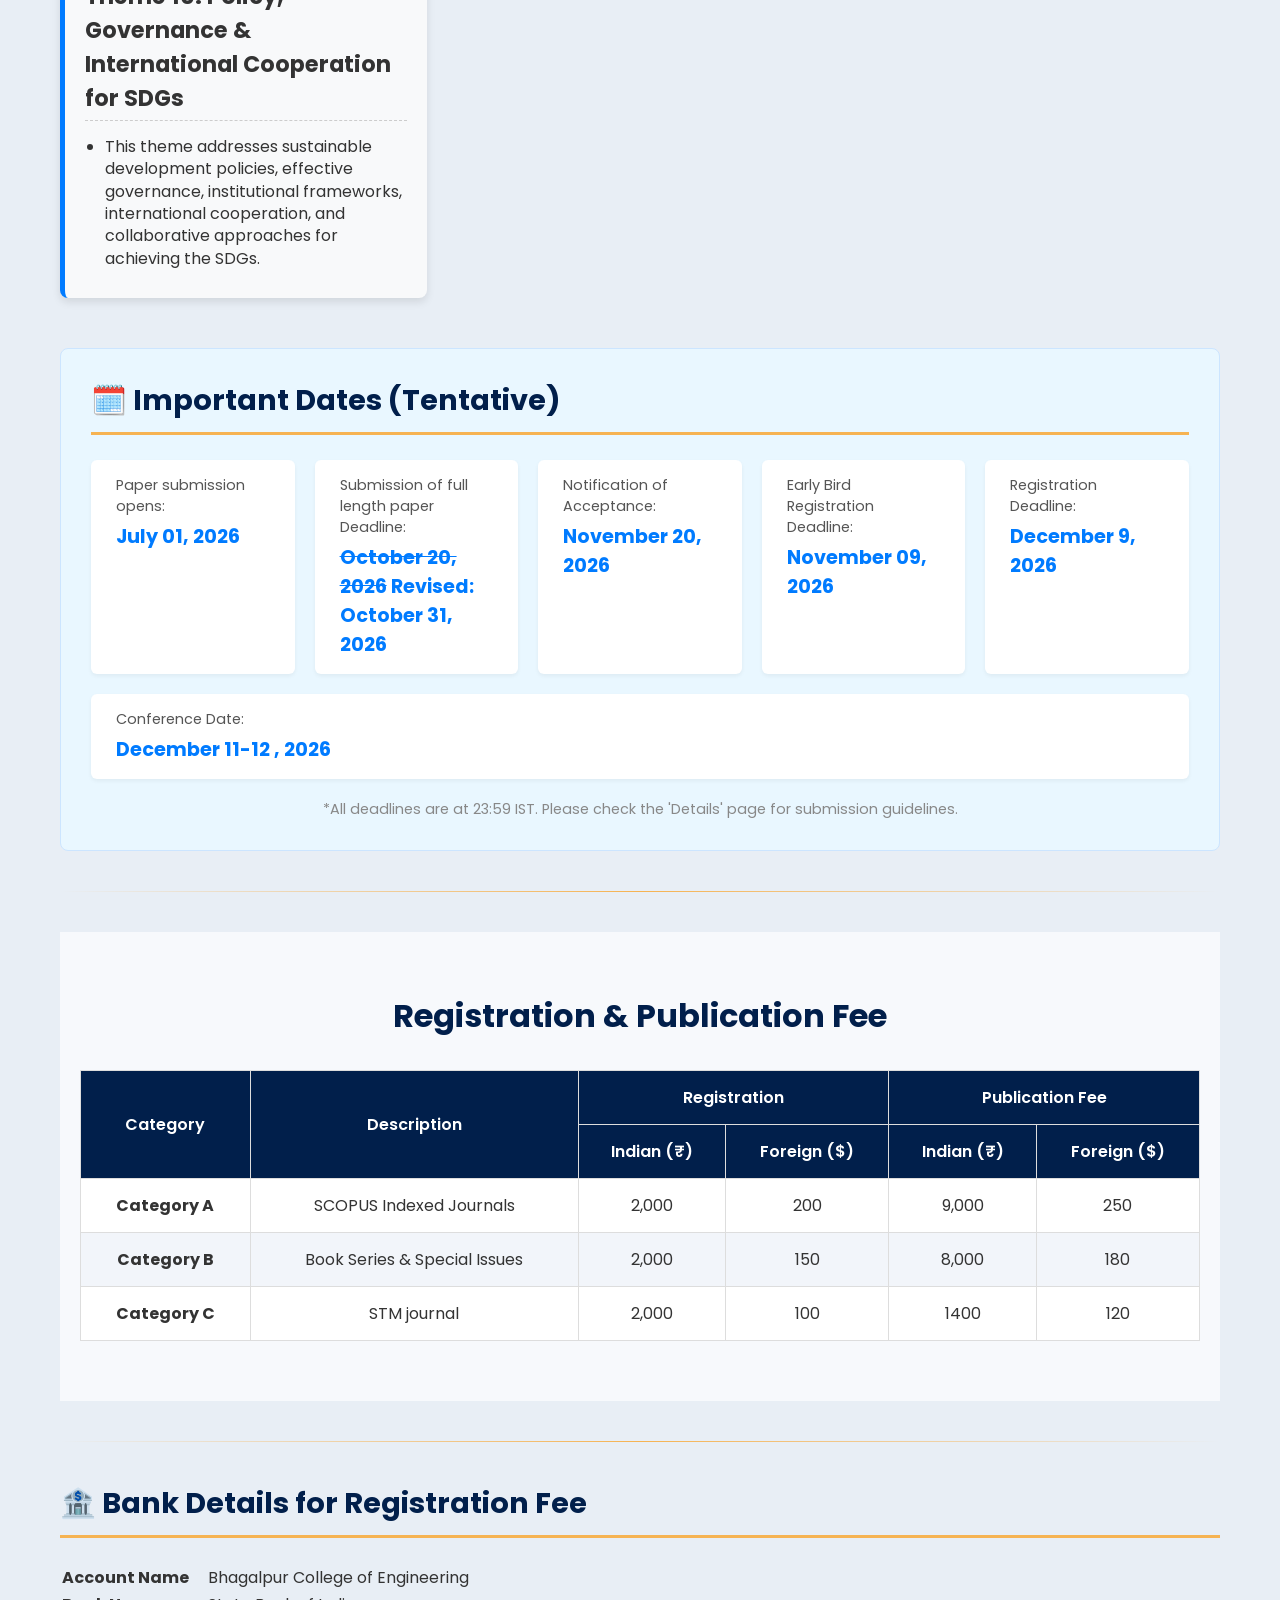
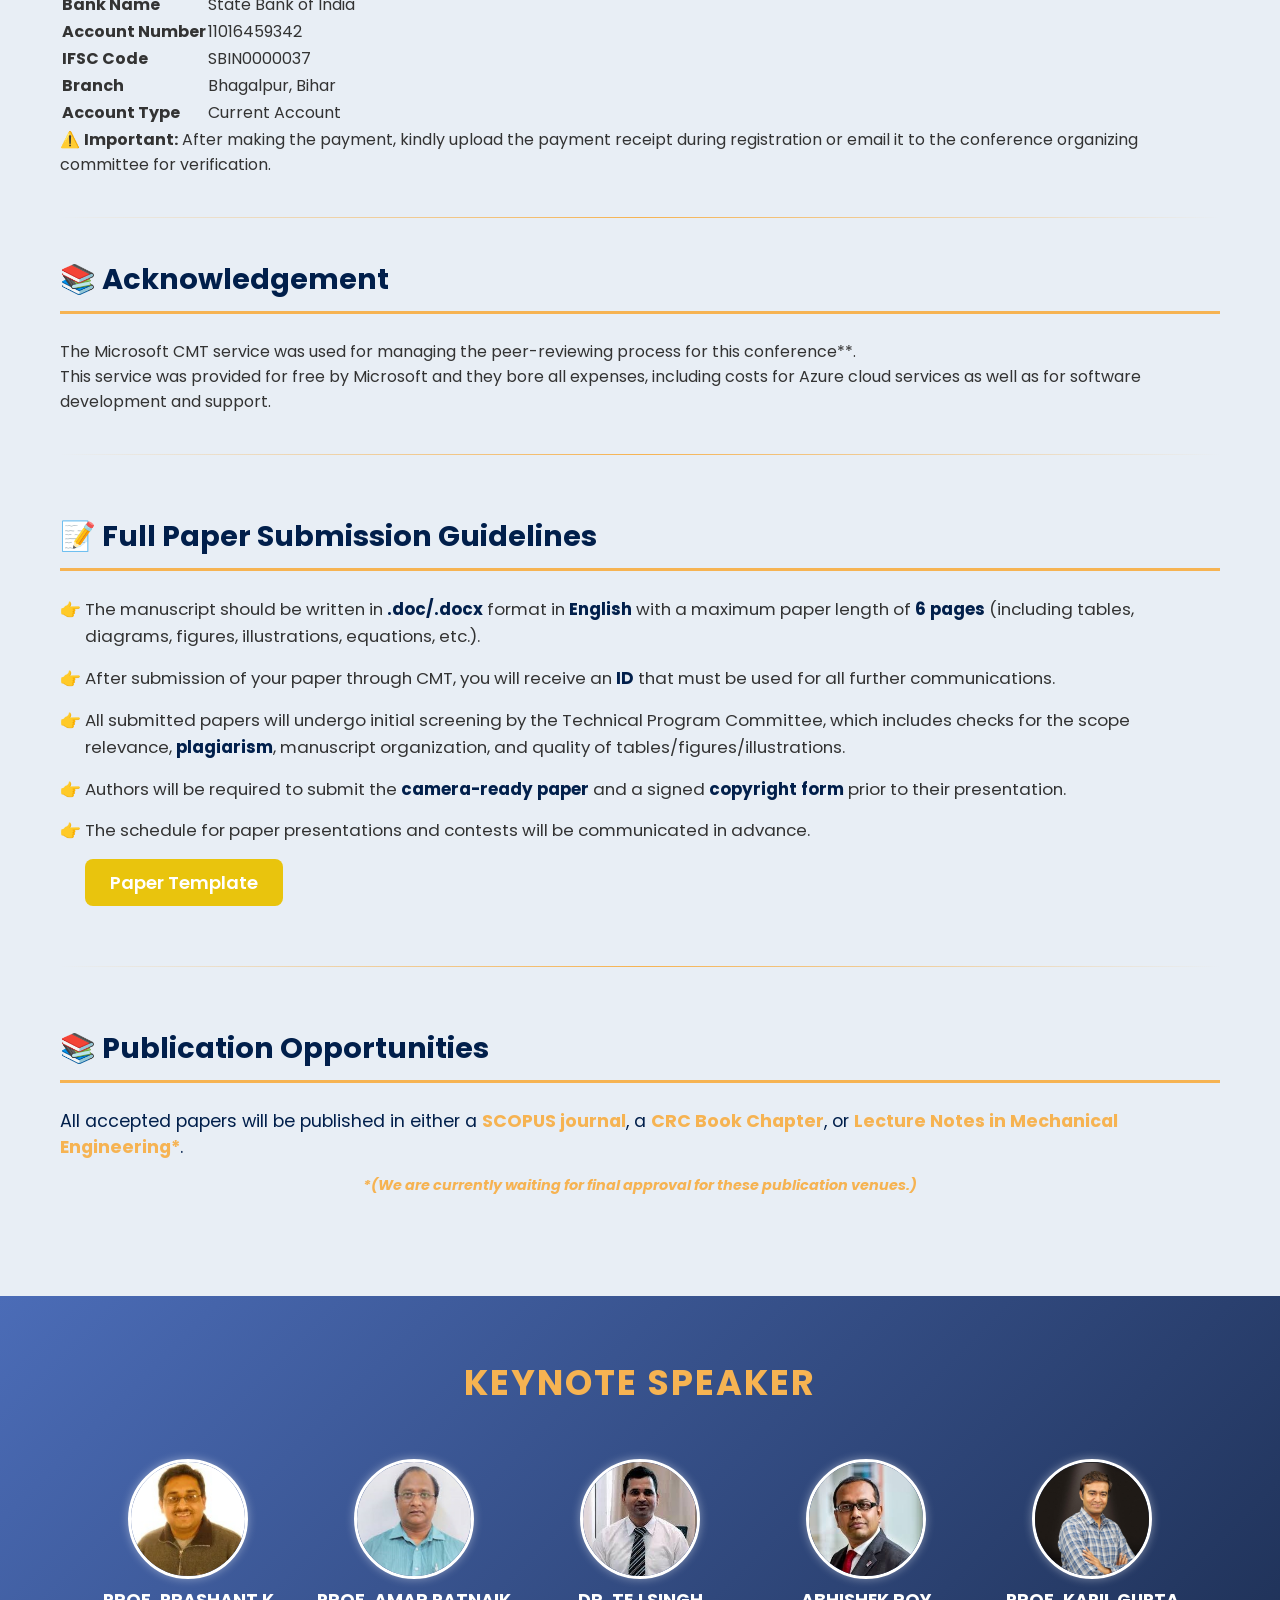
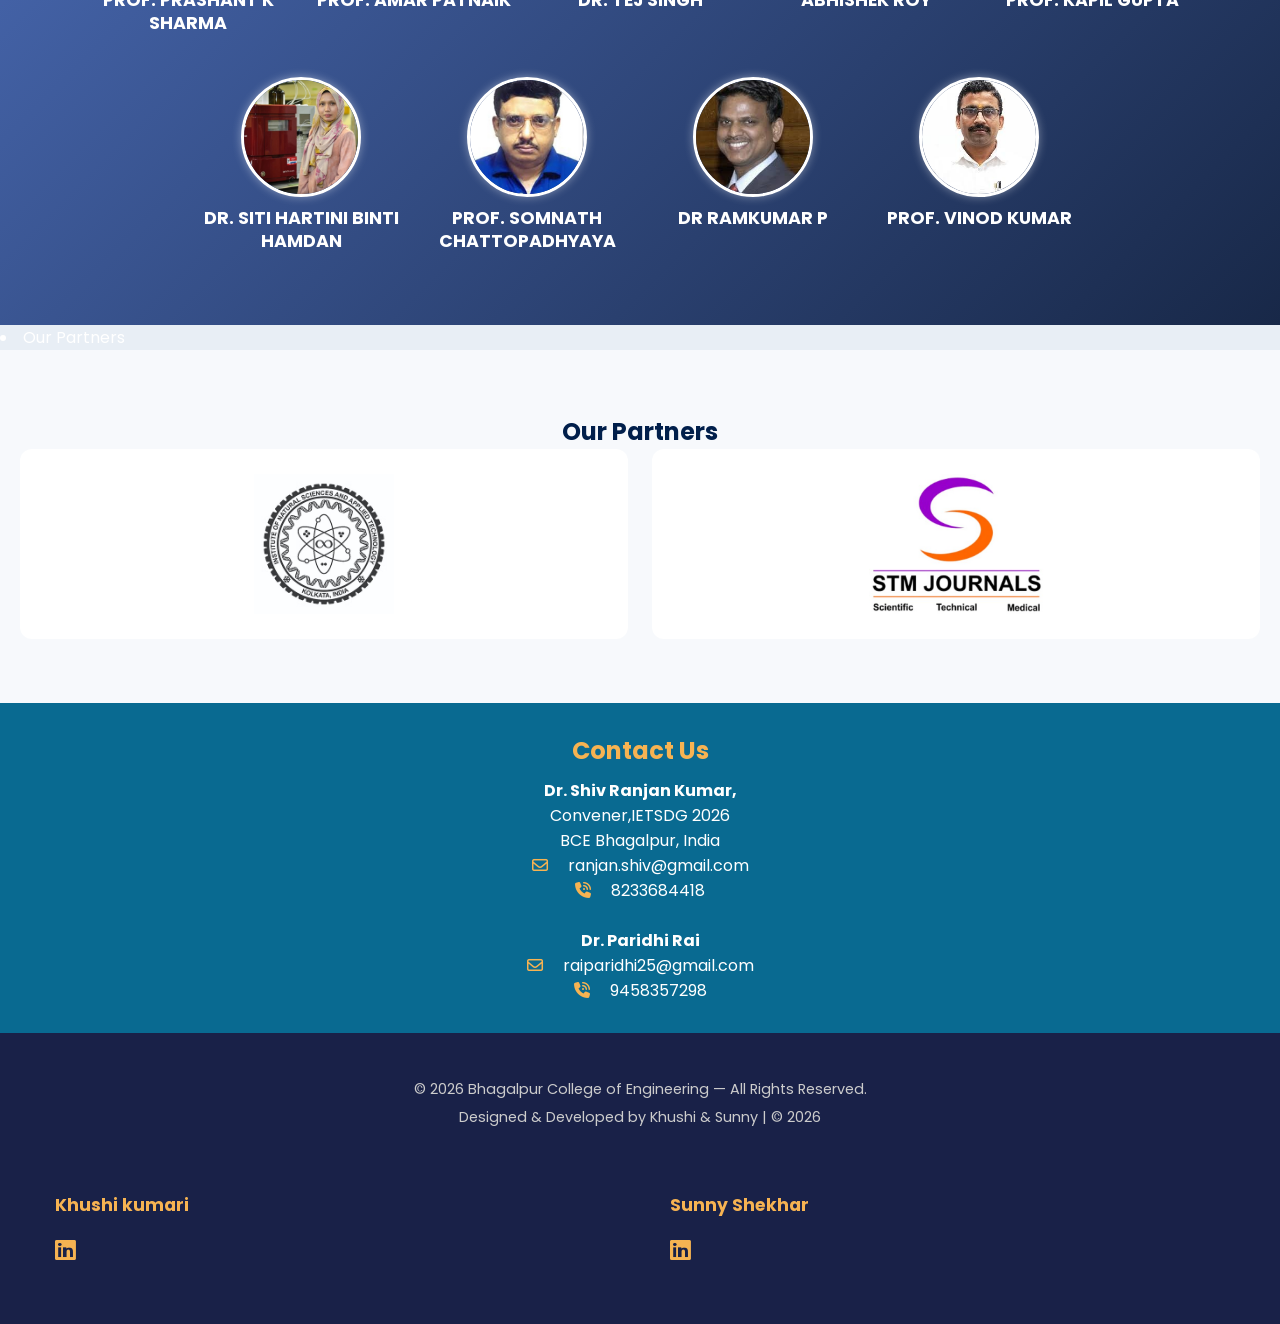
==== commit 32187b82: "Update index.html" ====
--- a/index.html
+++ b/index.html
@@ -727,8 +727,8 @@
                 <tr>
                     <th rowspan="2">Category</th>
                     <th rowspan="2">Description</th>
-                    <th colspan="2">Registration<br>(Before 31 August 2026)</th>
-                    <th colspan="2">Publication Fee<br>(After 31 August 2026)</th>
+                    <th colspan="2">Registration<br></th>
+                    <th colspan="2">Publication Fee<br></th>
                 </tr>
                 <tr>
                     <th>Indian (₹)</th>
